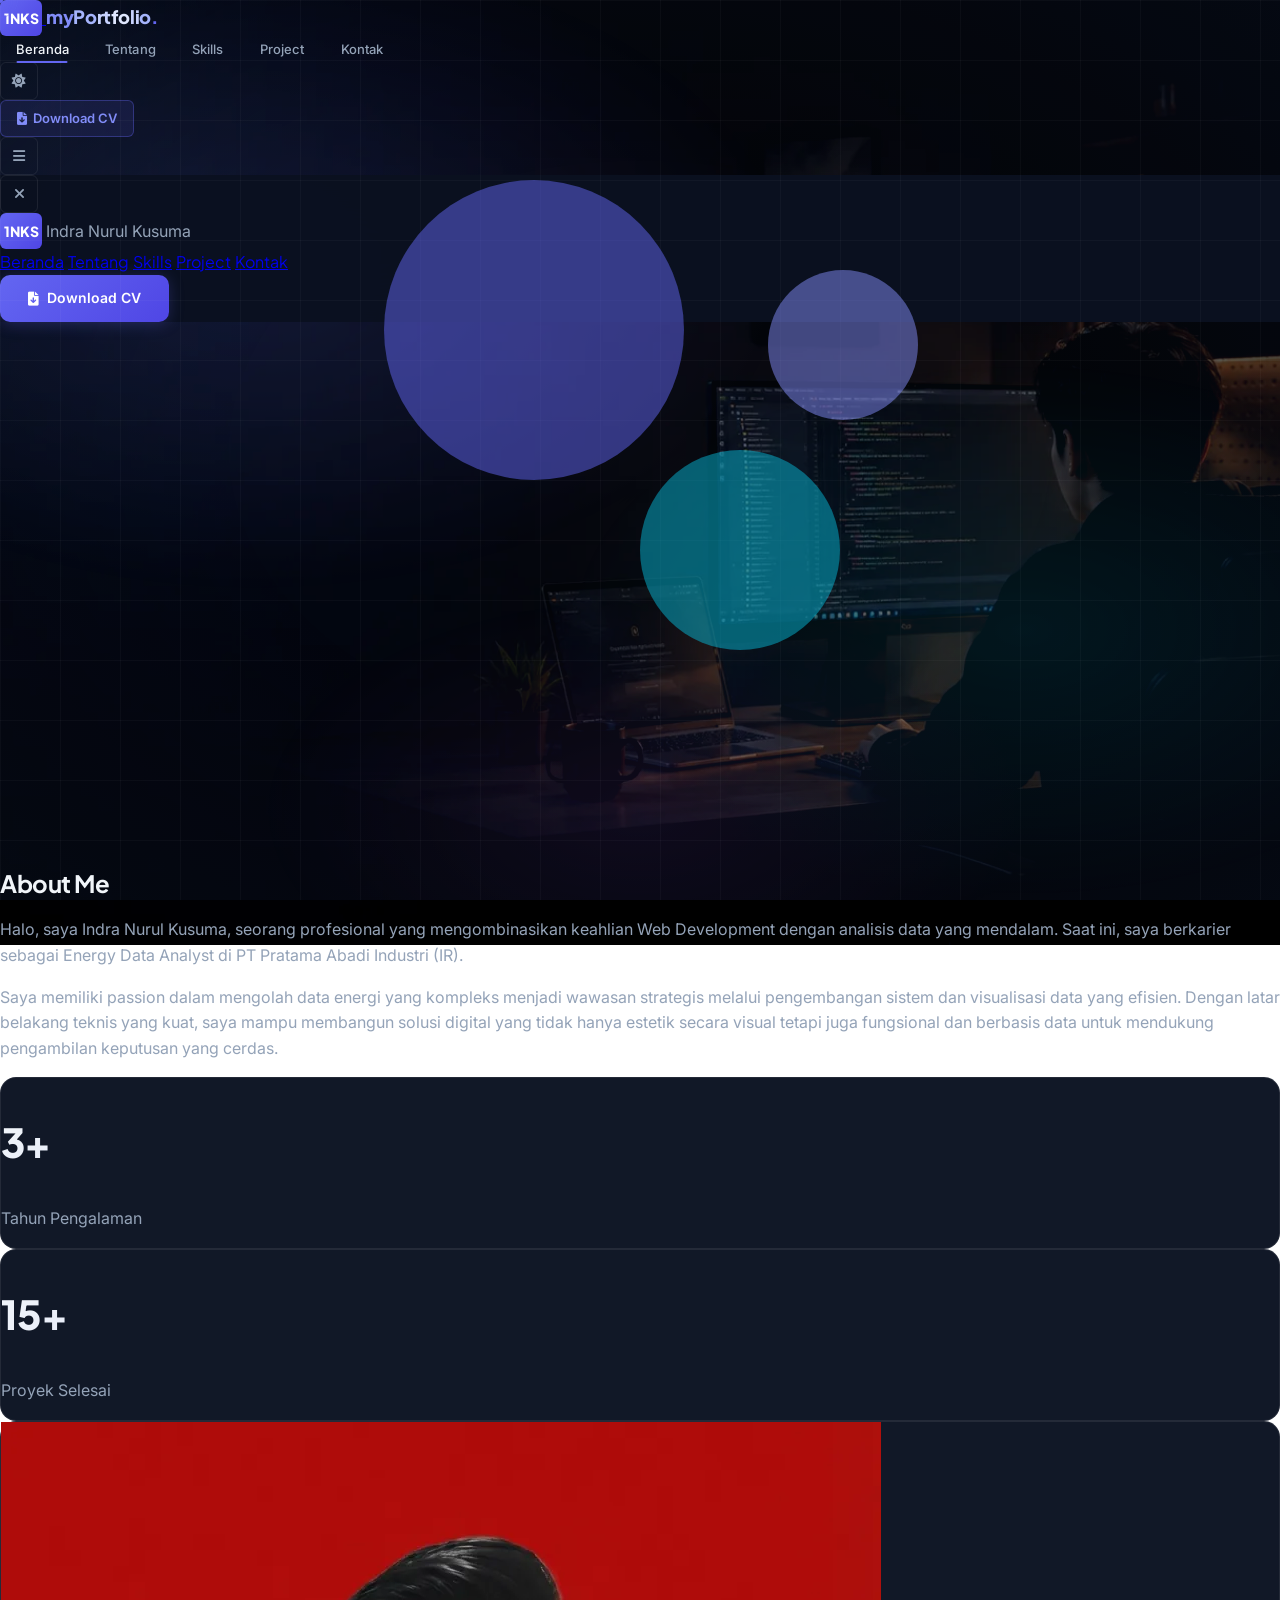
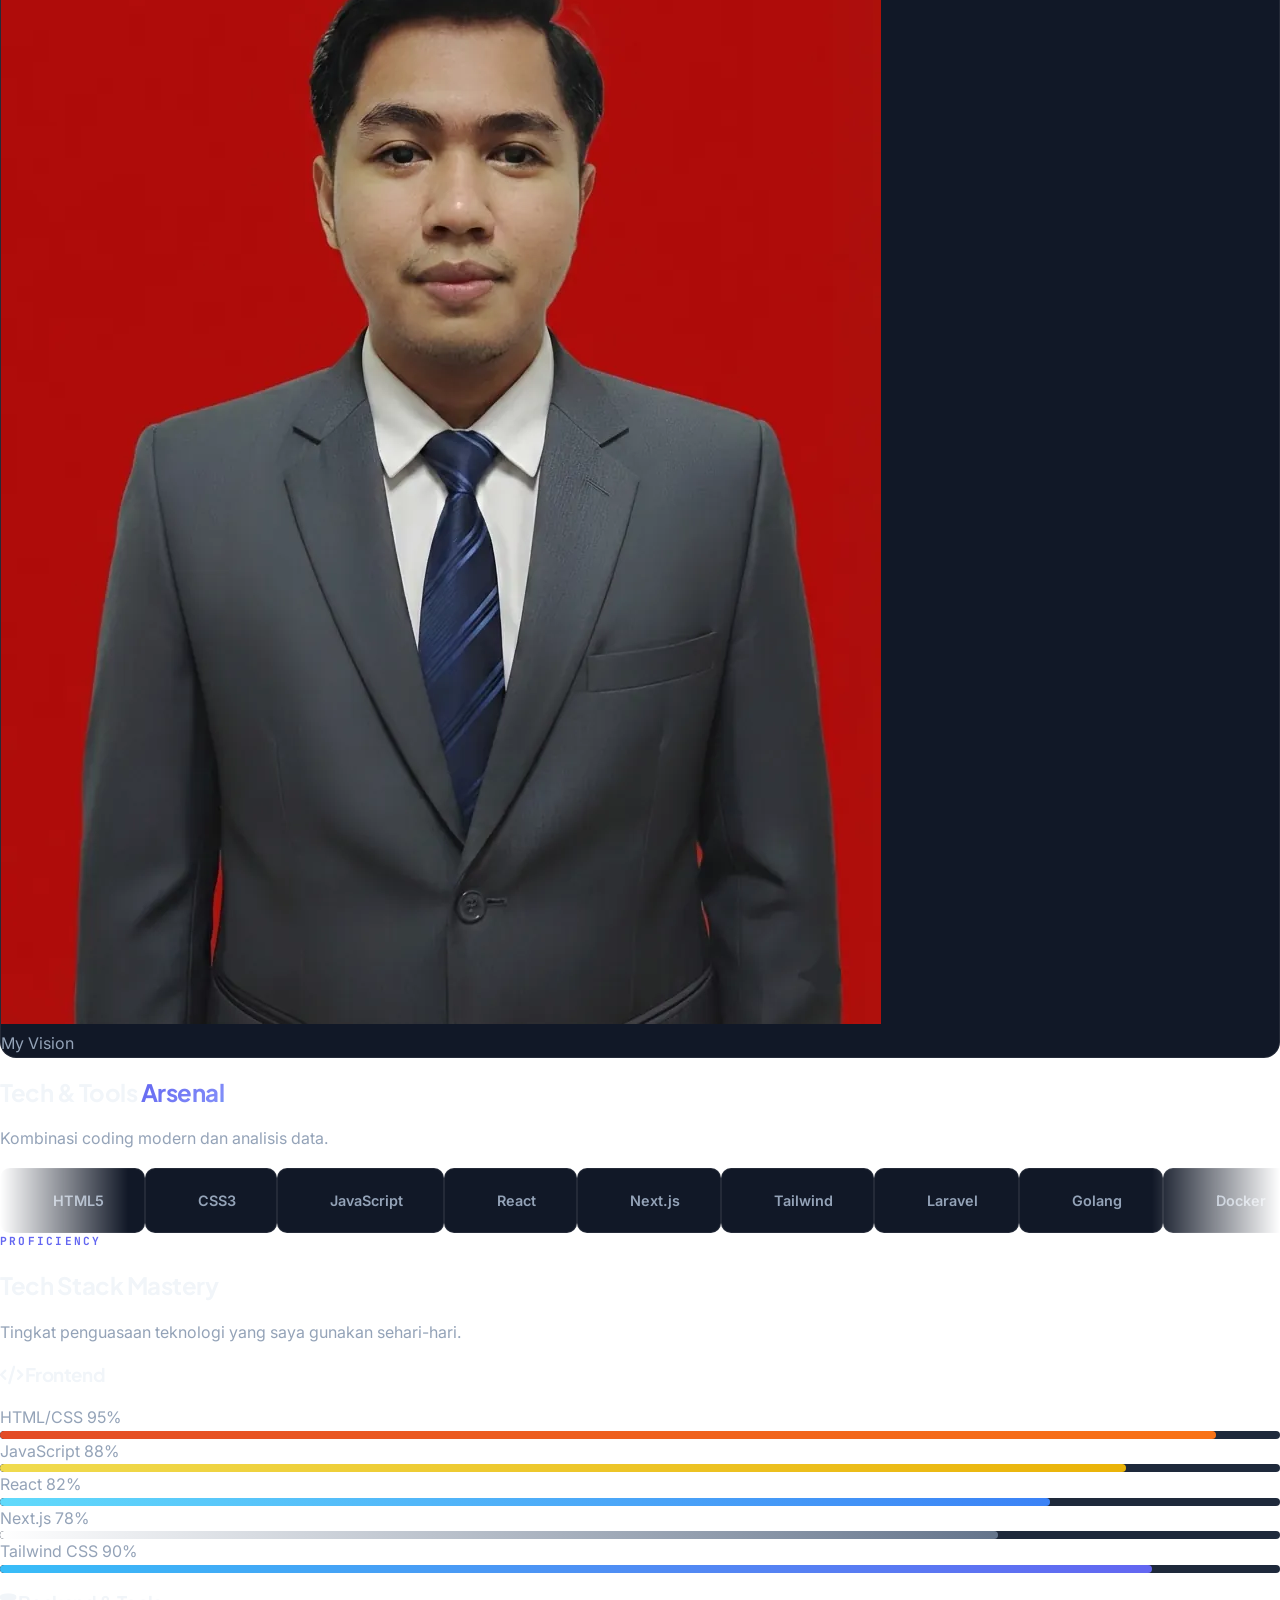
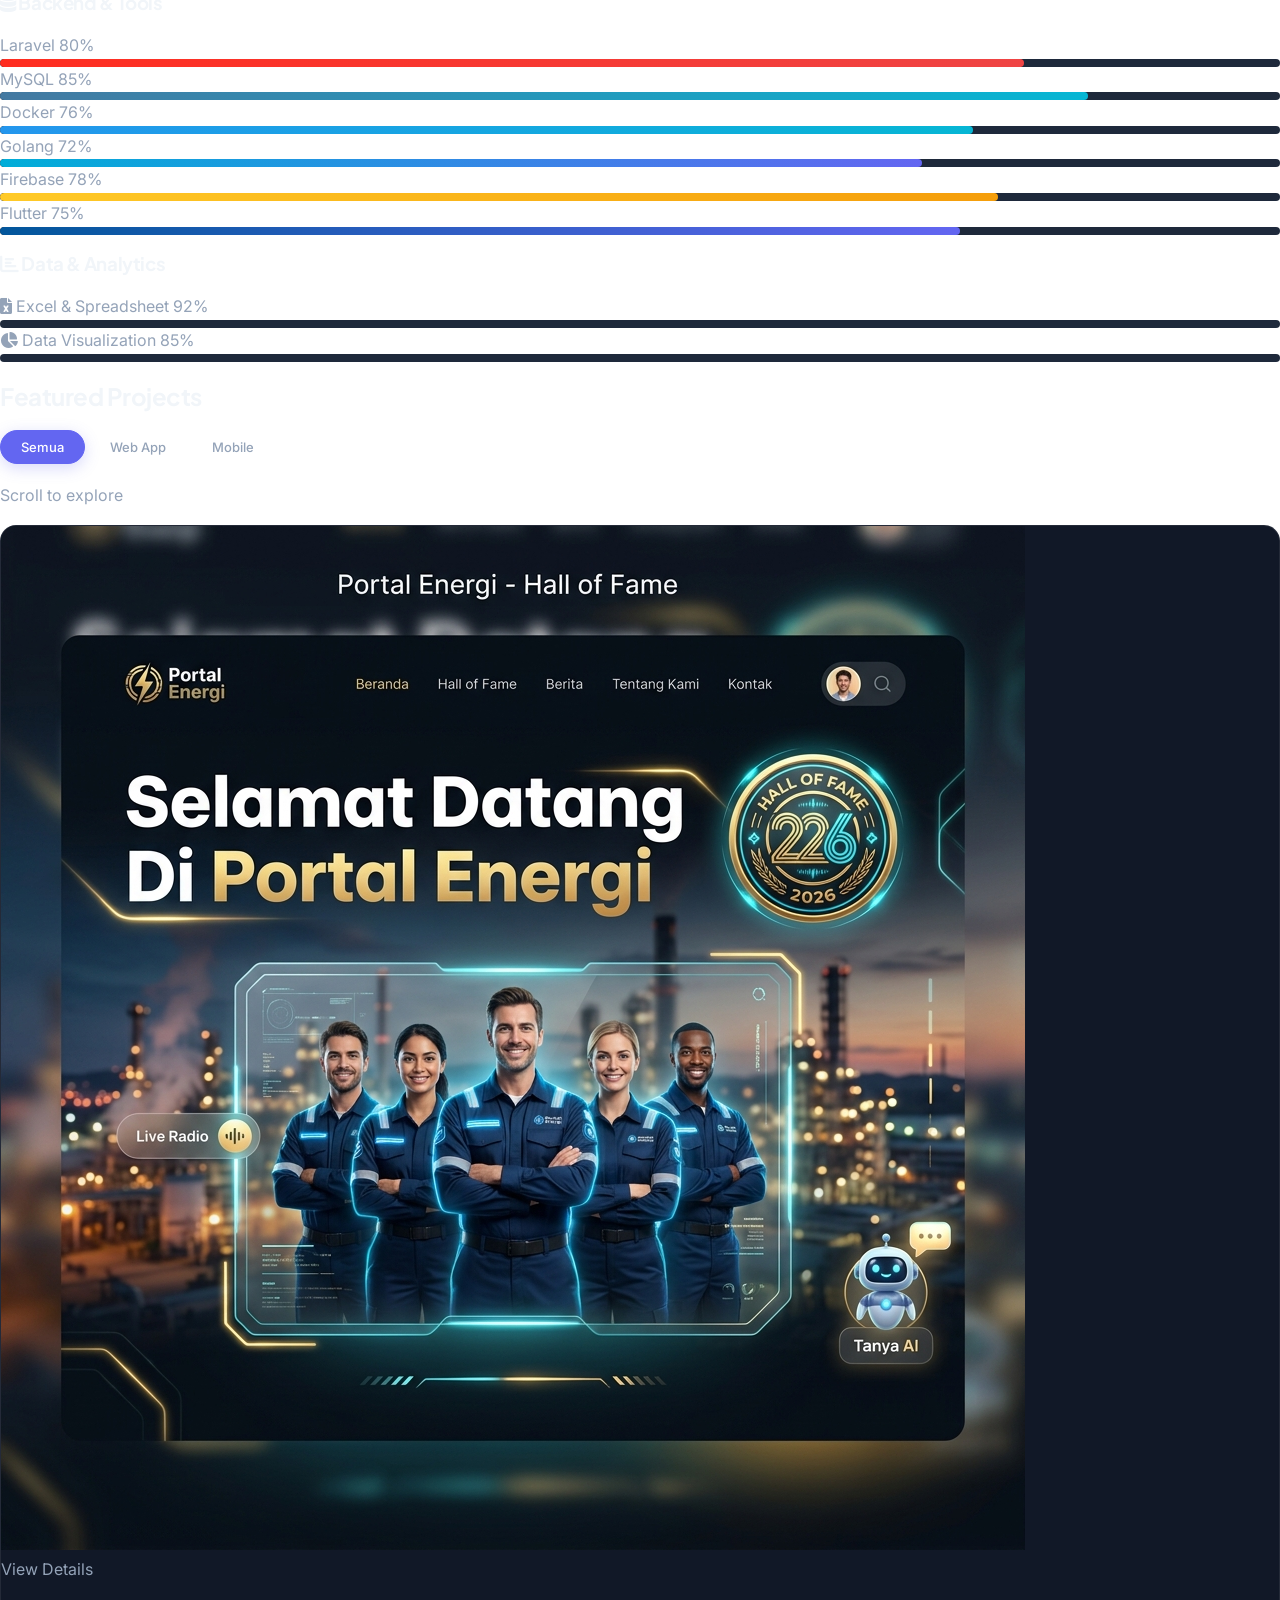
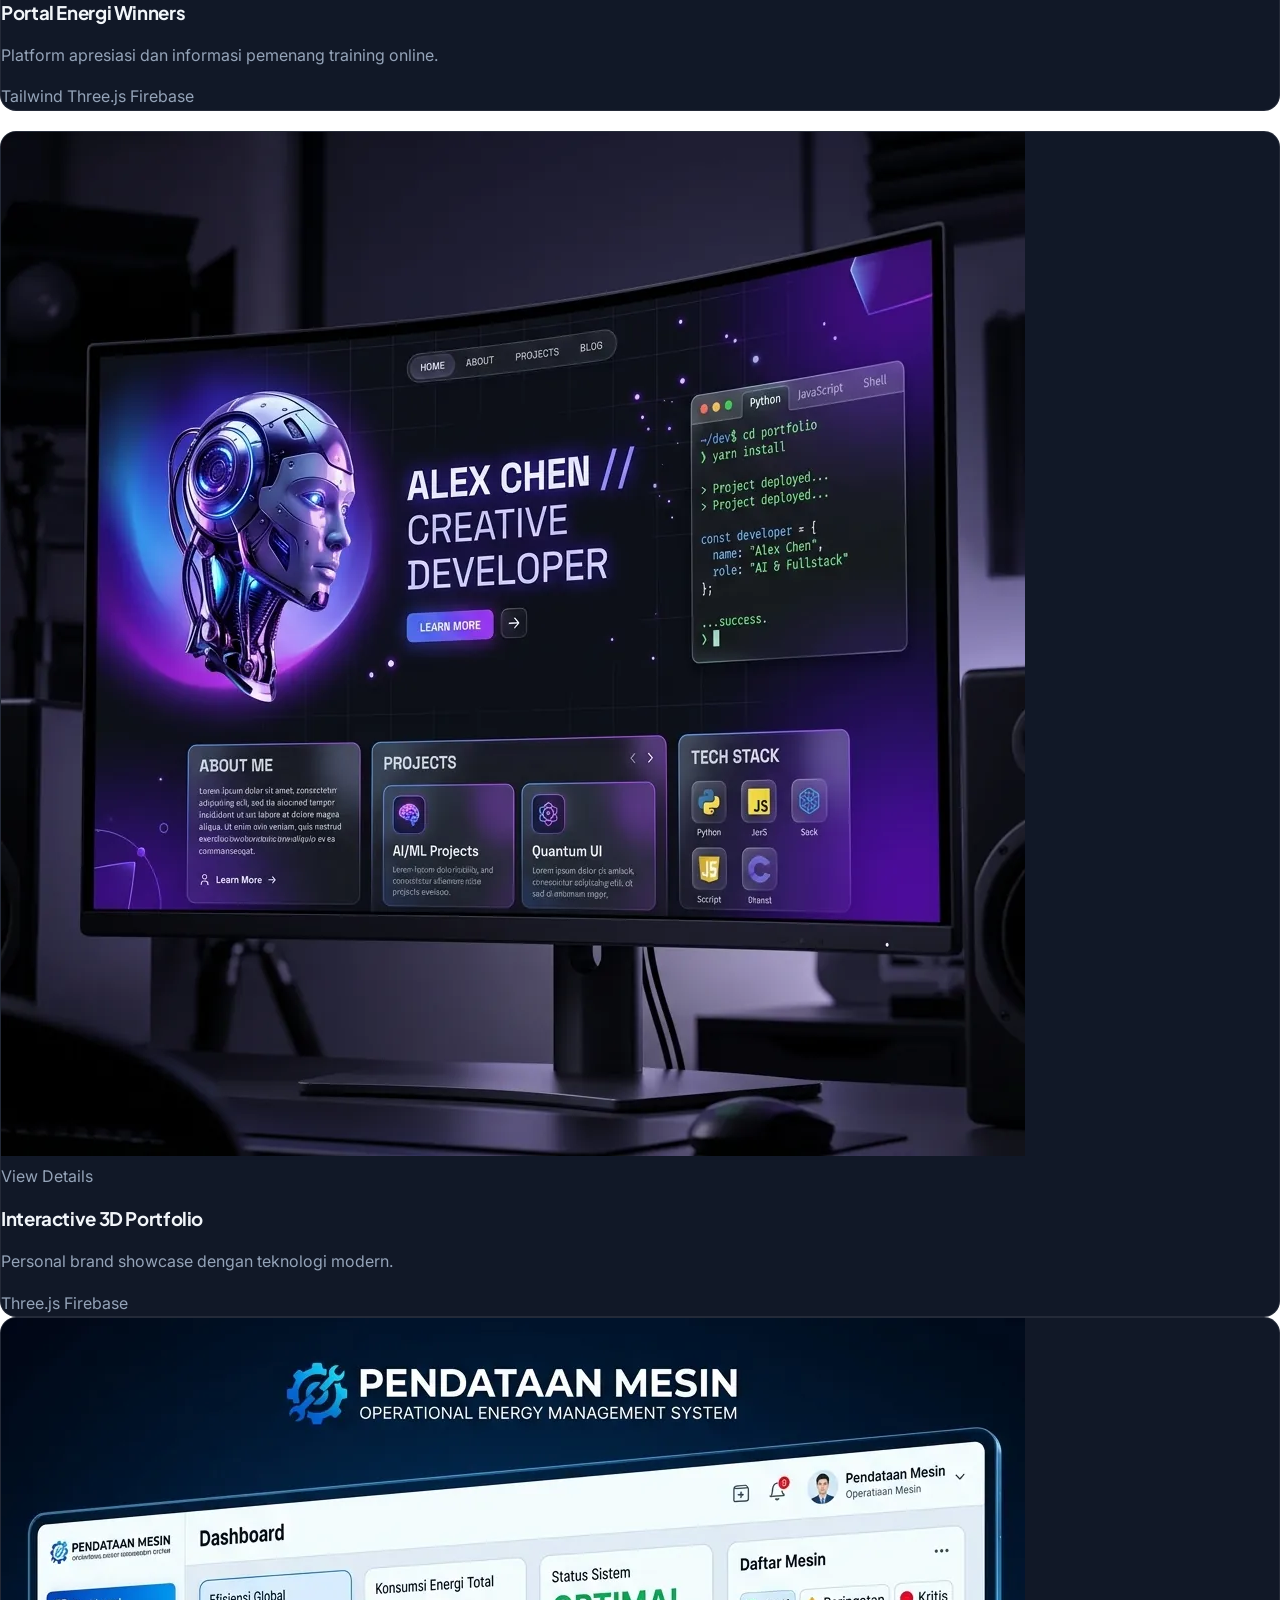
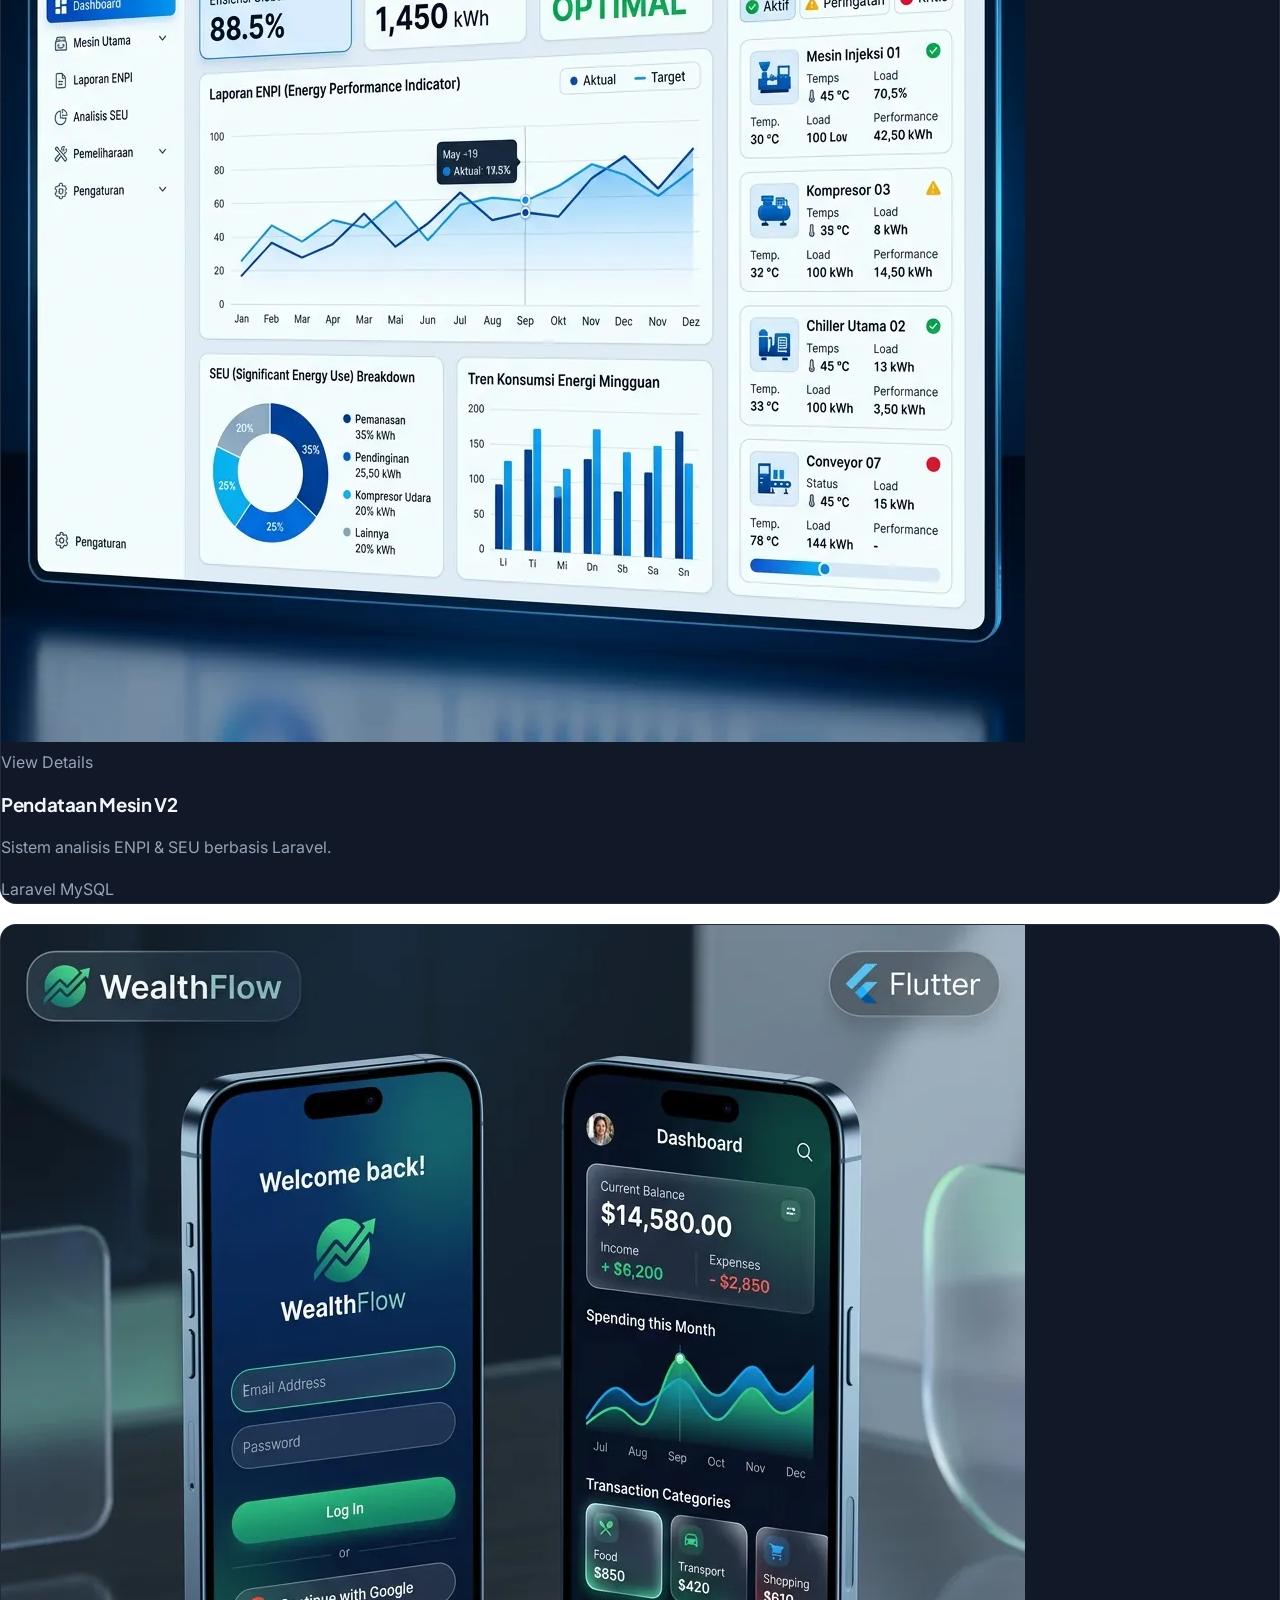
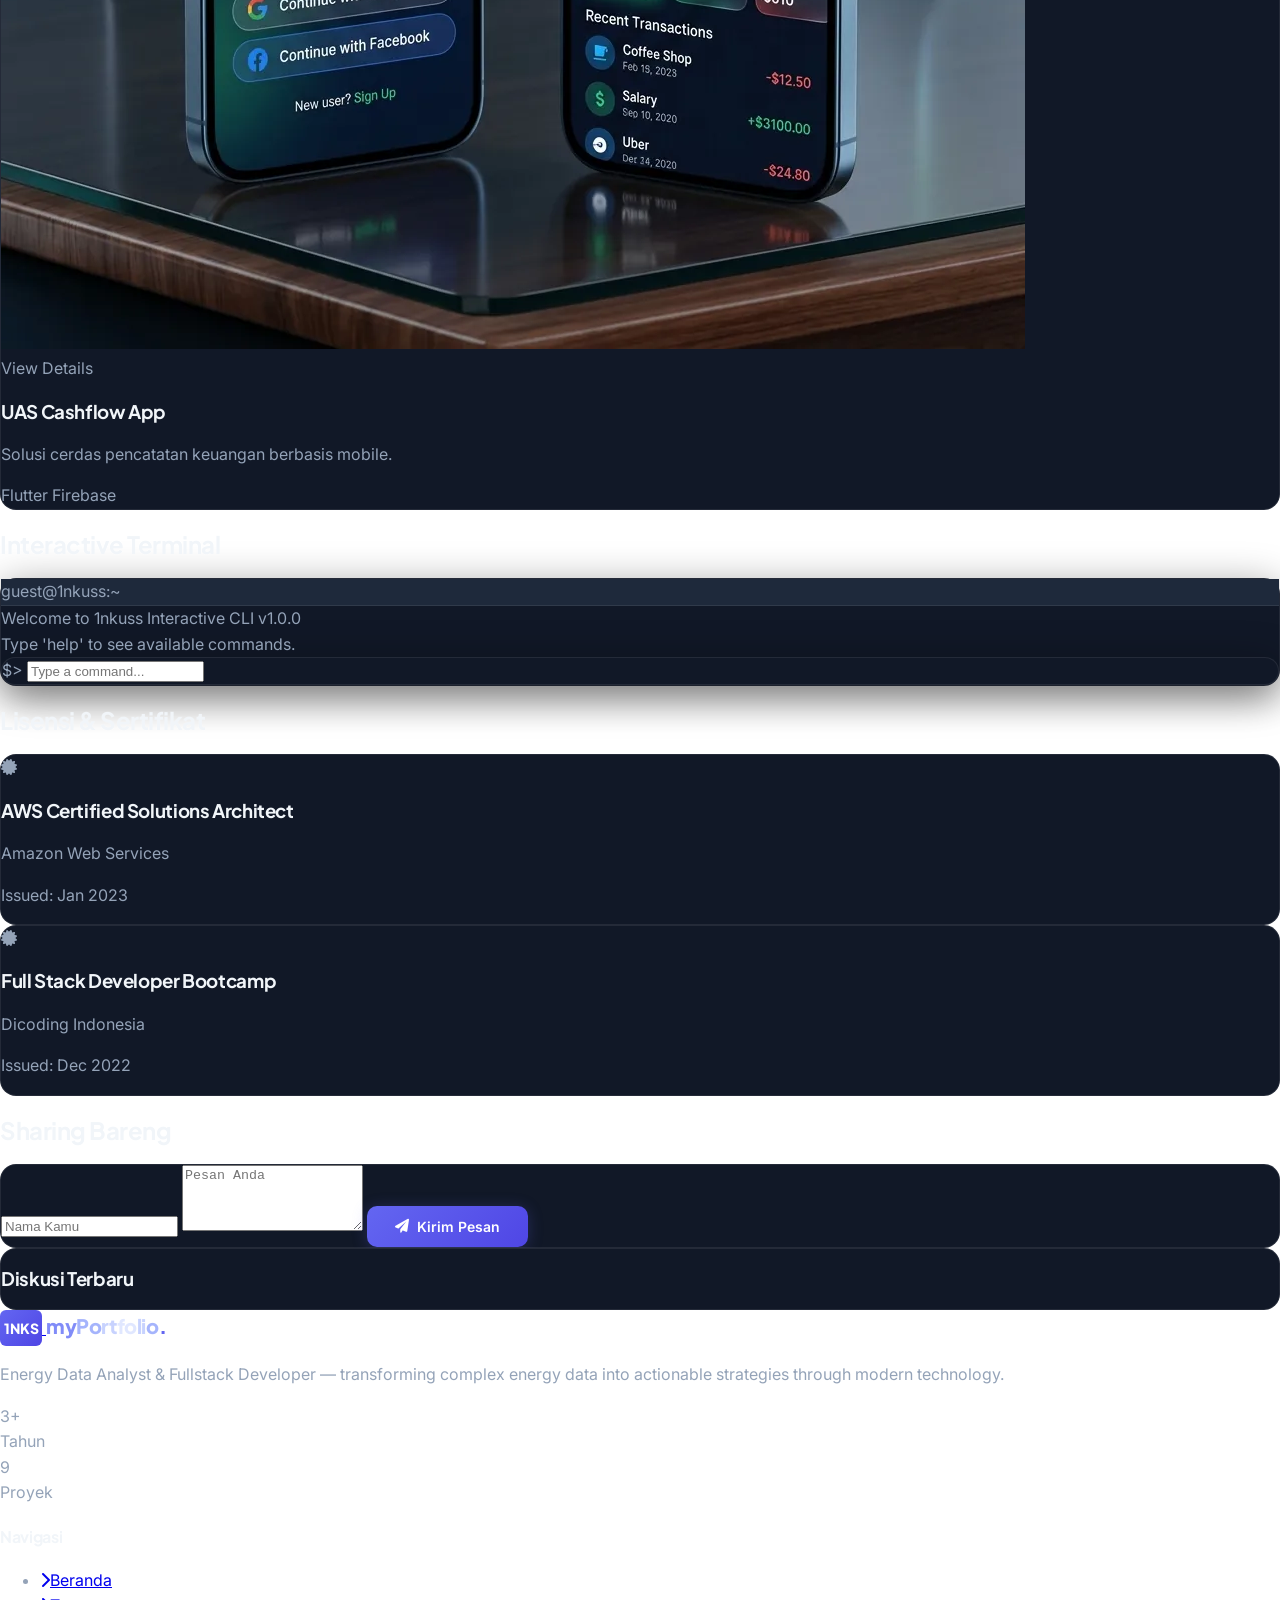
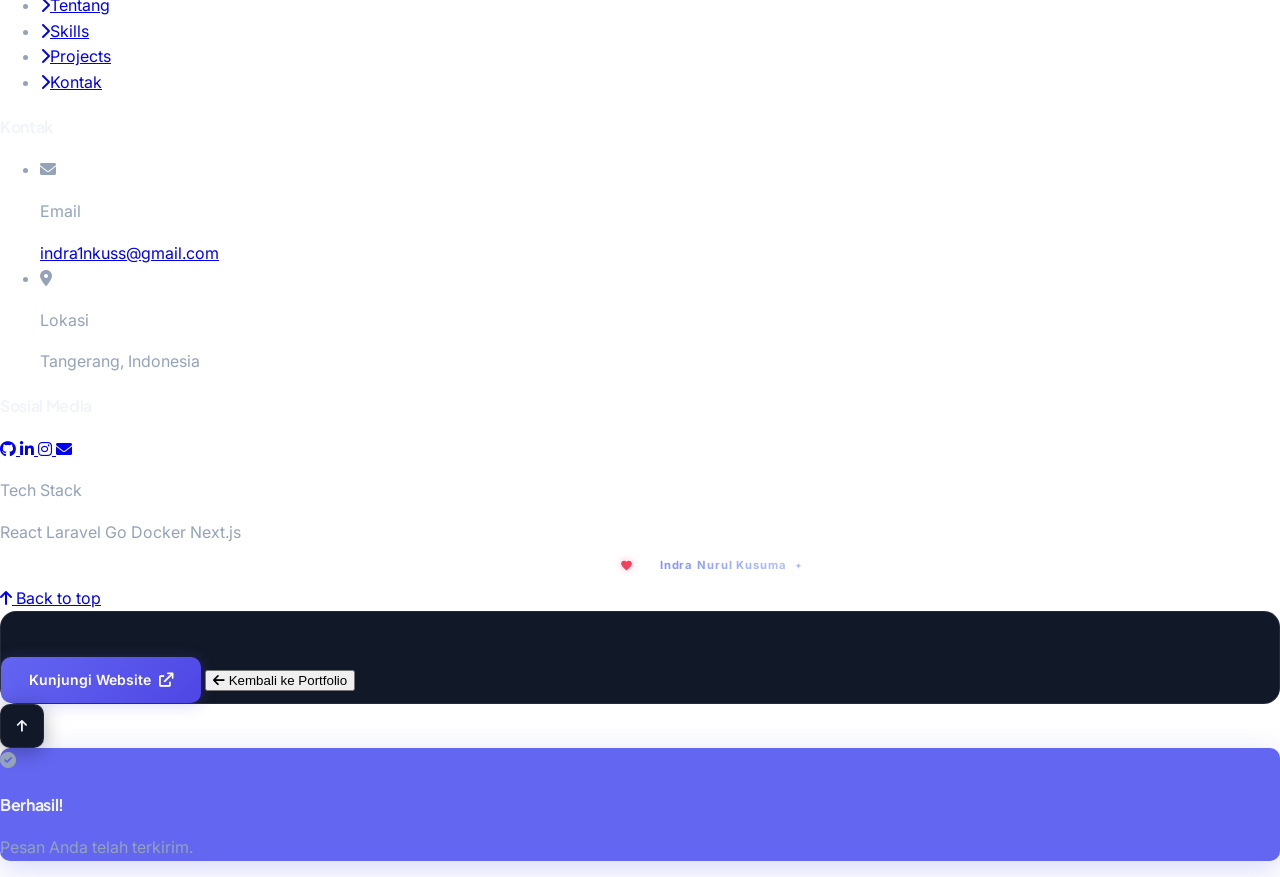
==== index.html @ c5a7ea54 "feat: implement GSAP & Lenis smooth scroll and full Project CRUD with dynamic live links in Admin" ====
<!DOCTYPE html>
<html lang="id" class="scroll-smooth">
<head>
    <meta charset="UTF-8">
    <meta name="viewport" content="width=device-width, initial-scale=1.0">
    
    <title>Portfolio Profesional - 1nkuss</title>
    <meta name="description" content="Portfolio Fullstack Developer. Lihat project, skills, dan hubungi saya.">
    
    <script src="https://cdn.tailwindcss.com"></script>
    
    <link rel="preconnect" href="https://fonts.googleapis.com">
    <link rel="preconnect" href="https://fonts.gstatic.com" crossorigin>
    <link href="https://fonts.googleapis.com/css2?family=Inter:wght@300;400;500;600;700;800;900&family=Plus+Jakarta+Sans:wght@400;500;600;700;800&family=JetBrains+Mono:wght@400;700&display=swap" rel="stylesheet">
    
    <link rel="stylesheet" href="https://cdn.jsdelivr.net/gh/devicons/devicon@latest/devicon.min.css" />
    <link rel="stylesheet" href="https://cdnjs.cloudflare.com/ajax/libs/font-awesome/6.0.0/css/all.min.css">
    <script src="https://cdnjs.cloudflare.com/ajax/libs/gsap/3.12.2/gsap.min.js"></script>
    <script src="https://cdnjs.cloudflare.com/ajax/libs/gsap/3.12.2/ScrollTrigger.min.js"></script>

    <link rel="stylesheet" href="style.css">

    <!-- AOS Scroll Animation -->
    <link href="https://unpkg.com/aos@2.3.1/dist/aos.css" rel="stylesheet">

    <script>
        tailwind.config = {
            theme: {
                extend: {
                    colors: {
                        dark: '#0b1120',
                        card: '#111827',
                        primary: '#6366f1',
                        accent: '#06b6d4',
                        glow: '#818cf8',
                    },
                    fontFamily: {
                        sans: ['Inter', 'system-ui', 'sans-serif'],
                        heading: ['Plus Jakarta Sans', 'Inter', 'sans-serif'],
                        display: ['Plus Jakarta Sans', 'Inter', 'sans-serif'],
                        mono: ['JetBrains Mono', 'monospace'],
                    }
                }
            }
        }
    </script>
    <!-- Dynamic Customizer Styles & Admin Routing -->
    <style id="dynamic-theme-css"></style>
    <script>
        // 1. Secret Admin Routing Check (/admin, #/admin, or Ctrl+Shift+A)
        (function() {
            const hash = window.location.hash;
            const path = window.location.pathname;
            if (hash === '#/admin' || hash === '#admin' || path.endsWith('/admin')) {
                window.location.href = './admin/';
            }
            window.addEventListener('keydown', function(e) {
                if ((e.ctrlKey || e.metaKey) && e.shiftKey && (e.key === 'A' || e.key === 'a')) {
                    e.preventDefault();
                    window.location.href = './admin/';
                }
            });

            // 2. Immediate Local Theme Applier to prevent flash
            try {
                const raw = localStorage.getItem('cv1nkus_site_config');
                if (raw) {
                    const cfg = JSON.parse(raw);
                    if (cfg && cfg.theme) {
                        const p = cfg.theme.primaryColor || '#6366f1';
                        const a = cfg.theme.accentColor || '#06b6d4';
                        const styleEl = document.getElementById('dynamic-theme-css');
                        if (styleEl) {
                            styleEl.innerHTML = `
                                :root {
                                    --primary: ${p} !important;
                                    --primary-light: ${p}dd !important;
                                    --primary-dark: ${p}aa !important;
                                    --primary-glow: ${p}40 !important;
                                    --accent: ${a} !important;
                                    --accent-glow: ${a}40 !important;
                                }
                                .text-primary { color: ${p} !important; }
                                .bg-primary { background-color: ${p} !important; }
                                .border-primary { border-color: ${p} !important; }
                                .text-accent { color: ${a} !important; }
                                .bg-accent { background-color: ${a} !important; }
                                .border-accent { border-color: ${a} !important; }
                            `;
                        }
                    }
                }
            } catch (err) {}
        })();
    </script>
    <!-- Lenis Smooth Scroll -->
    <script src="https://cdn.jsdelivr.net/npm/lenis@1.1.18/dist/lenis.min.js"></script>
    <style>
        html.lenis, html.lenis body { height: auto; }
        .lenis.lenis-smooth { scroll-behavior: auto !important; }
        .lenis.lenis-smooth [data-lenis-prevent] { overscroll-behavior: contain; }
        .lenis.lenis-stopped { overflow: hidden; }
    </style>
</head>
<body class="bg-transparent text-slate-200 font-sans selection:bg-primary selection:text-white">
    <!-- Dynamic Background Layers -->
    <div id="image-bg" class="image-bg"></div>
    <div class="vignette-bg"></div>
    <div class="aurora-bg"></div>
    <div class="bokeh-bg">
        <div class="orb orb-1"></div>
        <div class="orb orb-2"></div>
        <div class="orb orb-3"></div>
        <div class="orb orb-4"></div>
        <div class="orb orb-5"></div>
    </div>
    <div class="mesh-bg"></div>

    <div class="overflow-x-hidden relative w-full z-10">

    <!-- Preloader -->
    <div id="preloader" class="fixed inset-0 z-[9999] bg-dark flex flex-col items-center justify-center transition-all duration-700 overflow-hidden">
        <!-- Particle layer -->
        <div class="preloader-particles" id="preloader-particles"></div>

        <!-- Orbit rings -->
        <div class="preloader-orbit-wrapper">
            <div class="orbit-ring orbit-ring-1"></div>
            <div class="orbit-ring orbit-ring-2"></div>
            <div class="orbit-ring orbit-ring-3"></div>

            <!-- Orbiting dots -->
            <div class="orbit-dot orbit-dot-1"></div>
            <div class="orbit-dot orbit-dot-2"></div>
            <div class="orbit-dot orbit-dot-3"></div>

            <!-- Center core -->
            <div class="preloader-core">
                <div class="core-pulse"></div>
                <svg width="48" height="48" viewBox="0 0 48 48" fill="none" class="core-icon">
                    <polygon points="24,4 44,16 44,32 24,44 4,32 4,16" stroke="var(--primary)" stroke-width="1.5" fill="none" opacity="0.5">
                        <animateTransform attributeName="transform" type="rotate" from="0 24 24" to="360 24 24" dur="8s" repeatCount="indefinite"/>
                    </polygon>
                    <polygon points="24,10 38,18 38,30 24,38 10,30 10,18" stroke="var(--primary)" stroke-width="1" fill="none" opacity="0.3">
                        <animateTransform attributeName="transform" type="rotate" from="360 24 24" to="0 24 24" dur="6s" repeatCount="indefinite"/>
                    </polygon>
                    <circle cx="24" cy="24" r="4" fill="var(--primary)" opacity="0.8">
                        <animate attributeName="r" values="3;5;3" dur="2s" repeatCount="indefinite"/>
                        <animate attributeName="opacity" values="0.8;0.4;0.8" dur="2s" repeatCount="indefinite"/>
                    </circle>
                </svg>
            </div>
        </div>

        <!-- Loading text with animated dots -->
        <div class="preloader-text-group">
            <h2 class="preloader-brand">
                <span class="preloader-char" style="--i:0">1</span><span class="preloader-char" style="--i:1">N</span><span class="preloader-char" style="--i:2">K</span><span class="preloader-char" style="--i:3">S</span><span class="preloader-char text-primary" style="--i:4">.</span>
            </h2>
            <div class="preloader-status">
                <span class="status-text">Loading</span>
                <span class="status-dots"><span>.</span><span>.</span><span>.</span></span>
            </div>
        </div>

        <!-- Bottom scan line -->
        <div class="preloader-scanline"></div>
    </div>

    <!-- Custom Cursor -->
    <div id="cursor-dot" class="custom-cursor-dot hidden md:block"></div>
    <div id="cursor-outline" class="custom-cursor-outline hidden md:block"></div>

    <!-- Scroll Progress -->
    <div id="scroll-progress" class="fixed top-0 left-0 h-1 bg-primary z-[100] transition-all duration-300 w-0"></div>



    <nav class="fixed left-0 right-0 top-0 z-50 transition-all duration-300" id="navbar">
        <div class="absolute inset-0 bg-dark/80 backdrop-blur-xl border-b border-white/5"></div>
        <div class="relative max-w-7xl mx-auto px-4 md:px-8 py-3 flex justify-between items-center">
            <!-- Logo -->
            <a href="#home" class="group flex items-center gap-3 no-underline">
                <span class="logo-mark">1NKS</span>
                <span class="logo-animated-text"><span class="logo-letter" style="--i:0; --clr:#818cf8;">m</span><span class="logo-letter" style="--i:1; --clr:#818cf8;">y</span><span class="logo-letter logo-letter-dot" style="--i:2; --clr:transparent;"></span><span class="logo-letter" style="--i:3; --clr:#a5b4fc;">P</span><span class="logo-letter" style="--i:4; --clr:#a5b4fc;">o</span><span class="logo-letter" style="--i:5; --clr:#c7d2fe;">r</span><span class="logo-letter" style="--i:6; --clr:#c7d2fe;">t</span><span class="logo-letter" style="--i:7; --clr:#e0e7ff;">f</span><span class="logo-letter" style="--i:8; --clr:#e0e7ff;">o</span><span class="logo-letter" style="--i:9; --clr:#c7d2fe;">l</span><span class="logo-letter" style="--i:10; --clr:#c7d2fe;">i</span><span class="logo-letter" style="--i:11; --clr:#a5b4fc;">o</span><span class="logo-letter logo-letter-dot" style="--i:12; --clr:#818cf8;">.</span></span>
            </a>

            <!-- Desktop Links -->
            <div class="hidden md:flex items-center gap-1 text-sm font-medium">
                <a href="#home" class="nav-link active" data-nav="home">Beranda</a>
                <a href="#about" class="nav-link" data-nav="about">Tentang</a>
                <a href="#skills" class="nav-link" data-nav="skills">Skills</a>
                <a href="#projects" class="nav-link" data-nav="projects">Project</a>
                <a href="#contact" class="nav-link" data-nav="contact">Kontak</a>
                <div class="w-px h-5 bg-white/10 mx-2"></div>
                <button id="theme-toggle" class="icon-btn" title="Toggle Light/Dark Mode">
                    <i class="fas fa-sun text-sm"></i>
                </button>
                <div class="w-px h-5 bg-white/10 mx-2"></div>
                <a href="cv1nkus.pdf" download id="nav-download-cv" class="nav-download-btn">
                    <i class="fas fa-file-download"></i> Download CV
                </a>
            </div>

            <!-- Hamburger Button -->
            <button id="menu-toggle" class="md:hidden icon-btn">
                <i class="fas fa-bars"></i>
            </button>
        </div>
    </nav>

    <!-- Mobile Nav Overlay -->
    <div id="mobile-nav" class="fixed inset-0 z-[60] flex flex-col items-center justify-center gap-6 transition-all duration-500 -translate-y-full opacity-0" style="background: rgba(11, 17, 32, 0.98); backdrop-filter: blur(30px);">
        <button id="menu-close" class="absolute top-6 right-6 icon-btn text-red-400 border-red-400/30 hover:bg-red-400/10">
            <i class="fas fa-times"></i>
        </button>
        <div class="mb-4 flex flex-col items-center gap-2">
            <span class="logo-mark !w-14 !h-14 !text-xl">1NKS</span>
            <span class="text-sm font-medium text-slate-400">Indra Nurul Kusuma</span>
        </div>
        <a href="#home" class="mobile-link text-2xl font-bold text-white hover:text-primary transition-colors tracking-tight" style="font-family: 'Plus Jakarta Sans', sans-serif;">Beranda</a>
        <a href="#about" class="mobile-link text-2xl font-bold text-white hover:text-primary transition-colors tracking-tight" style="font-family: 'Plus Jakarta Sans', sans-serif;">Tentang</a>
        <a href="#skills" class="mobile-link text-2xl font-bold text-white hover:text-primary transition-colors tracking-tight" style="font-family: 'Plus Jakarta Sans', sans-serif;">Skills</a>
        <a href="#projects" class="mobile-link text-2xl font-bold text-white hover:text-primary transition-colors tracking-tight" style="font-family: 'Plus Jakarta Sans', sans-serif;">Project</a>
        <a href="#contact" class="mobile-link text-2xl font-bold text-white hover:text-primary transition-colors tracking-tight" style="font-family: 'Plus Jakarta Sans', sans-serif;">Kontak</a>
        <div class="mt-4">
            <a href="cv1nkus.pdf" download class="btn-primary py-3 px-8 text-sm font-semibold flex items-center gap-2">
                <i class="fas fa-file-download"></i> Download CV
            </a>
        </div>
    </div>

    <section id="home" class="relative w-full flex flex-col justify-center overflow-x-hidden pt-16 md:pt-20 pb-0 md:min-h-[100dvh]">

        <div class="max-w-7xl mx-auto px-4 sm:px-6 w-full flex flex-col md:flex-row-reverse items-center justify-center gap-6 md:gap-12 relative z-10">
            
            <!-- Corporate Hero Visual -->
            <div class="w-full flex justify-center items-center relative z-20 h-[35vh] min-h-[200px] md:h-[600px] md:flex-1" id="hero-visual">
                <div class="hero-grid absolute inset-0 opacity-40 md:opacity-40 opacity-[0.15]"></div>
                <div class="hero-orb hero-orb-1"></div>
                <div class="hero-orb hero-orb-2"></div>
                <div class="hero-orb hero-orb-3"></div>
                <div class="relative w-full h-full flex items-center justify-center">
                    <div class="hero-brand" id="hero-brand-container">
                        <!-- GSAP Animated SVG Logo -->
                        <div id="gsap-logo" class="relative w-32 h-32 md:w-48 md:h-48 flex items-center justify-center">
                            <div id="logo-glow" class="absolute w-full h-full bg-primary/20 rounded-full blur-[60px] md:blur-[80px] scale-150"></div>
                            <svg viewBox="0 0 140 140" class="w-full h-full relative z-10" fill="none" xmlns="http://www.w3.org/2000/svg">
                                <!-- Outer decorative ring -->
                                <circle id="logo-ring-1" cx="70" cy="70" r="62" stroke="url(#logoGrad)" stroke-width="1.5" stroke-linecap="round" stroke-dasharray="390" stroke-dashoffset="390" opacity="0.6"/>
                                <!-- Middle ring (thin, dashed-like) -->
                                <circle id="logo-ring-2" cx="70" cy="70" r="48" stroke="url(#logoGrad)" stroke-width="1.2" stroke-linecap="round" stroke-dashoffset="302" opacity="0.4"/>
                                <!-- Central diamond shape -->
                                <path id="logo-diamond" d="M70 22 L96 70 L70 118 L44 70 Z" stroke="url(#logoGrad)" stroke-width="2" fill="rgba(99,102,241,0.06)" stroke-linejoin="round"/>
                                <!-- Inner diamond -->
                                <path id="logo-diamond-inner" d="M70 38 L85 70 L70 102 L55 70 Z" stroke="url(#logoGrad)" stroke-width="1" fill="rgba(6,182,212,0.06)" stroke-linejoin="round" opacity="0.7"/>
                                <!-- Center gem dot -->
                                <circle id="logo-dot" cx="70" cy="70" r="5" fill="url(#logoGrad)"/>
                                <!-- Orbital accent dots -->
                                <circle id="logo-dot-1" cx="70" cy="8" r="3.5" fill="#818cf8"/>
                                <circle id="logo-dot-2" cx="70" cy="132" r="3.5" fill="#818cf8"/>
                                <circle id="logo-dot-3" cx="8" cy="70" r="3.5" fill="#818cf8"/>
                                <circle id="logo-dot-4" cx="132" cy="70" r="3.5" fill="#818cf8"/>
                                <!-- Small accent dots diagonals -->
                                <circle id="logo-dot-5" cx="28" cy="28" r="2" fill="#06b6d4" opacity="0.6"/>
                                <circle id="logo-dot-6" cx="112" cy="112" r="2" fill="#06b6d4" opacity="0.6"/>
                                <circle id="logo-dot-7" cx="112" cy="28" r="2" fill="#06b6d4" opacity="0.6"/>
                                <circle id="logo-dot-8" cx="28" cy="112" r="2" fill="#06b6d4" opacity="0.6"/>
                                <defs>
                                    <linearGradient id="logoGrad" x1="0%" y1="0%" x2="100%" y2="100%">
                                        <stop offset="0%" stop-color="#6366f1"/>
                                        <stop offset="50%" stop-color="#818cf8"/>
                                        <stop offset="100%" stop-color="#06b6d4"/>
                                    </linearGradient>
                                </defs>
                            </svg>
                        </div>
                        <div class="hero-brand-divider"></div>
                        <span class="hero-brand-sub" id="hero-role-badge">Energy Data Analyst</span>
                    </div>
                </div>
            </div>

            <!-- Text Content -->
            <div class="flex-1 flex flex-col items-center md:items-start text-center md:text-left gap-4 md:gap-6 w-full relative z-20 mt-4 md:mt-0">

                <h1 class="hero-heading">
                    <span id="hero-title-line1">Digital & Data</span><br>
                    <span class="text-gradient" id="hero-title-gradient">Solutions</span>
                    <span class="hero-typewriter">
                        <span id="typewriter"></span>
                        <span class="text-primary ml-1">|</span>
                    </span>
                </h1>

                <p class="text-slate-400 text-base md:text-lg max-w-xl leading-relaxed px-2 md:px-0" id="hero-subtitle">
                    Energy Data Analyst & Fullstack Developer — <span class="text-white font-semibold">turning complex data into actionable strategy.</span>
                </p>

                <!-- Hero Social Links -->
                <div class="flex gap-3 mt-2 justify-center md:justify-start w-full">
                    <a href="https://github.com/indra1nkuss" target="_blank" rel="noopener" class="social-link" id="hero-github" title="GitHub"><i class="fab fa-github"></i></a>
                    <a href="https://www.linkedin.com/in/indra-nurul-kusuma-0143773ba" target="_blank" rel="noopener" class="social-link" id="hero-linkedin" title="LinkedIn"><i class="fab fa-linkedin-in"></i></a>
                    <a href="https://www.instagram.com/gus.1nkuss" target="_blank" rel="noopener" class="social-link" id="hero-instagram" title="Instagram"><i class="fab fa-instagram"></i></a>
                    <a href="mailto:indra1nkuss@gmail.com" class="social-link" id="hero-email" title="Email"><i class="fas fa-envelope"></i></a>
                </div>

                <div class="flex flex-row flex-wrap gap-3 md:gap-4 w-full mt-2 md:mt-4 justify-center md:justify-start">
                    <a href="#projects" class="btn-primary magnetic text-center text-sm md:text-base py-3 px-6 flex items-center justify-center gap-2">
                        Lihat Portfolio <i class="fas fa-arrow-right"></i>
                    </a>
                    <a href="cv1nkus.pdf" id="download-cv" download class="btn-download py-3 px-6 text-sm md:text-base font-bold flex items-center justify-center gap-2 magnetic">
                        <i class="fas fa-file-download"></i> Download CV
                    </a>
                </div>
            </div>
        </div>
    </section>

    <section id="about" class="py-4 md:py-6 relative">
        <div class="max-w-6xl mx-auto px-6 grid md:grid-cols-2 gap-10 md:gap-16 items-center">
            <div class="reveal">
                <h2 class="text-4xl md:text-5xl font-bold text-white mb-6 font-heading">
                    About <span class="text-primary">Me</span>
                </h2>
                <p class="text-slate-400 leading-relaxed mb-5 text-lg md:text-xl" id="about-bio-1">
                    Halo, saya Indra Nurul Kusuma, seorang profesional yang mengombinasikan keahlian Web Development dengan analisis data yang mendalam. Saat ini, saya berkarier sebagai <span class="text-white font-medium">Energy Data Analyst di PT Pratama Abadi Industri (IR)</span>.
                </p>
                <p class="text-slate-400 leading-relaxed mb-5 text-lg md:text-xl" id="about-bio-2">
                    Saya memiliki passion dalam mengolah data energi yang kompleks menjadi wawasan strategis melalui pengembangan sistem dan visualisasi data yang efisien. Dengan latar belakang teknis yang kuat, saya mampu membangun solusi digital yang tidak hanya estetik secara visual tetapi juga fungsional dan berbasis data untuk mendukung pengambilan keputusan yang cerdas.
                </p>
                <div class="grid grid-cols-2 gap-6">
                    <div class="p-6 glass-card rounded-2xl border border-white/5 hover:border-primary/30 transition-colors">
                        <h3 class="text-3xl font-bold text-white mb-1 counter" data-target="3" id="stat-exp-counter">0</h3>
                        <p class="text-[10px] text-slate-500 uppercase tracking-widest font-bold">Tahun Pengalaman</p>
                    </div>
                    <div class="p-6 glass-card rounded-2xl border border-white/5 hover:border-primary/30 transition-colors">
                        <h3 class="text-3xl font-bold text-white mb-1 counter" data-target="15" id="stat-proj-counter">0</h3>
                        <p class="text-[10px] text-slate-500 uppercase tracking-widest font-bold">Proyek Selesai</p>
                    </div>
                </div>
            </div>

            <div class="flex justify-center perspective">
                <div id="tilt-card" class="tilt-element w-[320px] h-[440px] glass-card rounded-3xl relative p-3 overflow-hidden group cursor-pointer">
                    <div class="w-full h-full rounded-2xl overflow-hidden relative">
                        <img src="images/indra.webp" alt="Profile" id="profile-img" class="w-full h-full object-cover transition-all duration-700 group-hover:scale-110">
                        <div class="absolute inset-0 bg-gradient-to-t from-dark/80 via-transparent to-transparent"></div>
                    </div>
                    <div id="vision-badge" class="absolute bottom-8 right-8 bg-white/10 backdrop-blur-xl border border-white/20 px-5 py-2 rounded-xl text-white text-sm font-bold shadow-2xl">My Vision</div>
                </div>
            </div>
        </div>
    </section>

    <section id="skills" class="py-16 md:py-32 relative">
        <div class="max-w-7xl mx-auto px-6">
            <div class="text-center mb-24 reveal">
                <h2 class="text-4xl md:text-5xl font-bold text-white mb-6 font-heading">Tech & Tools <span class="text-gradient">Arsenal</span></h2>
                <p class="text-slate-400 max-w-2xl mx-auto text-lg">Kombinasi coding modern dan analisis data.</p>
            </div>
            <div class="marquee-container overflow-hidden w-full relative mt-10">
                <div class="marquee-content flex gap-8 whitespace-nowrap items-center py-4">
                    <div class="skill-card-marquee"><i class="devicon-html5-plain text-4xl text-[#e34c26]"></i> HTML5</div>
                    <div class="skill-card-marquee"><i class="devicon-css3-plain text-4xl text-[#264de4]"></i> CSS3</div>
                    <div class="skill-card-marquee"><i class="devicon-javascript-plain text-4xl text-[#f0db4f]"></i> JavaScript</div>
                    <div class="skill-card-marquee"><i class="devicon-react-original text-4xl text-[#61dafb]"></i> React</div>
                    <div class="skill-card-marquee"><i class="devicon-nextjs-original text-4xl text-[#ffffff]"></i> Next.js</div>
                    <div class="skill-card-marquee"><i class="devicon-tailwindcss-original text-4xl text-[#38bdf8]"></i> Tailwind</div>
                    <div class="skill-card-marquee"><i class="devicon-laravel-original text-4xl text-[#FF2D20]"></i> Laravel</div>
                    <div class="skill-card-marquee"><i class="devicon-go-plain text-4xl text-[#00ADD8]"></i> Golang</div>
                    <div class="skill-card-marquee"><i class="devicon-docker-plain text-4xl text-[#2496ED]"></i> Docker</div>
                    <div class="skill-card-marquee"><i class="devicon-mysql-plain text-4xl text-[#4479A1]"></i> MySQL</div>
                    <div class="skill-card-marquee"><i class="devicon-flutter-plain text-4xl text-[#02569B]"></i> Flutter</div>
                    <div class="skill-card-marquee"><i class="devicon-firebase-plain text-4xl text-[#FFCA28]"></i> Firebase</div>
                    <div class="skill-card-marquee"><i class="devicon-threejs-original text-4xl text-[#ffffff]"></i> Three.js</div>
                    <div class="skill-card-marquee"><i class="fas fa-file-excel text-4xl text-[#1D6F42]"></i> Excel</div>
                    <div class="skill-card-marquee"><i class="fas fa-file-word text-4xl text-[#2B579A]"></i> Word</div>
                    <div class="skill-card-marquee"><i class="fas fa-file-powerpoint text-4xl text-[#D24726]"></i> PPT</div>
                    <div class="skill-card-marquee"><i class="fas fa-envelope text-4xl text-[#0078D4]"></i> Outlook</div>
                    
                    <!-- Duplicate for infinite effect -->
                    <div class="skill-card-marquee"><i class="devicon-html5-plain text-4xl text-[#e34c26]"></i> HTML5</div>
                    <div class="skill-card-marquee"><i class="devicon-css3-plain text-4xl text-[#264de4]"></i> CSS3</div>
                    <div class="skill-card-marquee"><i class="devicon-javascript-plain text-4xl text-[#f0db4f]"></i> JavaScript</div>
                    <div class="skill-card-marquee"><i class="devicon-react-original text-4xl text-[#61dafb]"></i> React</div>
                    <div class="skill-card-marquee"><i class="devicon-nextjs-original text-4xl text-[#ffffff]"></i> Next.js</div>
                    <div class="skill-card-marquee"><i class="devicon-tailwindcss-original text-4xl text-[#38bdf8]"></i> Tailwind</div>
                    <div class="skill-card-marquee"><i class="devicon-laravel-original text-4xl text-[#FF2D20]"></i> Laravel</div>
                    <div class="skill-card-marquee"><i class="devicon-go-plain text-4xl text-[#00ADD8]"></i> Golang</div>
                    <div class="skill-card-marquee"><i class="devicon-docker-plain text-4xl text-[#2496ED]"></i> Docker</div>
                    <div class="skill-card-marquee"><i class="devicon-mysql-plain text-4xl text-[#4479A1]"></i> MySQL</div>
                    <div class="skill-card-marquee"><i class="devicon-flutter-plain text-4xl text-[#02569B]"></i> Flutter</div>
                    <div class="skill-card-marquee"><i class="devicon-firebase-plain text-4xl text-[#FFCA28]"></i> Firebase</div>
                    <div class="skill-card-marquee"><i class="devicon-threejs-original text-4xl text-[#ffffff]"></i> Three.js</div>
                    <div class="skill-card-marquee"><i class="fas fa-file-excel text-4xl text-[#1D6F42]"></i> Excel</div>
                    <div class="skill-card-marquee"><i class="fas fa-file-word text-4xl text-[#2B579A]"></i> Word</div>
                    <div class="skill-card-marquee"><i class="fas fa-file-powerpoint text-4xl text-[#D24726]"></i> PPT</div>
                    <div class="skill-card-marquee"><i class="fas fa-envelope text-4xl text-[#0078D4]"></i> Outlook</div>
                </div>
            </div>
        </div>
    </section>

    <!-- Tech Stack Proficiency -->
    <section id="tech-stack" class="py-16 md:py-32 relative bg-dark/20">
        <div class="max-w-5xl mx-auto px-6">
            <div class="text-center mb-16" data-aos="fade-up">
                <span class="section-number">PROFICIENCY</span>
                <h2 class="text-4xl md:text-5xl font-bold text-white font-heading">Tech Stack <span class="text-primary">Mastery</span></h2>
                <p class="text-slate-400 max-w-2xl mx-auto mt-4 text-lg">Tingkat penguasaan teknologi yang saya gunakan sehari-hari.</p>
            </div>

            <div class="grid md:grid-cols-2 gap-x-16 gap-y-8">
                <!-- Frontend -->
                <div class="space-y-6">
                    <h3 class="text-white font-bold text-lg font-heading flex items-center gap-2">
                        <i class="fas fa-code text-primary"></i> Frontend
                    </h3>
                    <div class="progress-item" data-aos="fade-up" data-aos-delay="0">
                        <div class="flex justify-between mb-2">
                            <span class="text-slate-300 font-medium text-sm flex items-center gap-2"><i class="devicon-html5-plain text-[#e34c26]"></i> HTML/CSS</span>
                            <span class="text-primary text-sm font-bold">95%</span>
                        </div>
                        <div class="progress-bar-bg"><div class="progress-bar-fill" data-width="95" style="background: linear-gradient(90deg, #e34c26, #f97316);"></div></div>
                    </div>
                    <div class="progress-item" data-aos="fade-up" data-aos-delay="50">
                        <div class="flex justify-between mb-2">
                            <span class="text-slate-300 font-medium text-sm flex items-center gap-2"><i class="devicon-javascript-plain text-[#f0db4f]"></i> JavaScript</span>
                            <span class="text-primary text-sm font-bold">88%</span>
                        </div>
                        <div class="progress-bar-bg"><div class="progress-bar-fill" data-width="88" style="background: linear-gradient(90deg, #f0db4f, #eab308);"></div></div>
                    </div>
                    <div class="progress-item" data-aos="fade-up" data-aos-delay="100">
                        <div class="flex justify-between mb-2">
                            <span class="text-slate-300 font-medium text-sm flex items-center gap-2"><i class="devicon-react-original text-[#61dafb]"></i> React</span>
                            <span class="text-primary text-sm font-bold">82%</span>
                        </div>
                        <div class="progress-bar-bg"><div class="progress-bar-fill" data-width="82" style="background: linear-gradient(90deg, #61dafb, #3b82f6);"></div></div>
                    </div>
                    <div class="progress-item" data-aos="fade-up" data-aos-delay="125">
                        <div class="flex justify-between mb-2">
                            <span class="text-slate-300 font-medium text-sm flex items-center gap-2"><i class="devicon-nextjs-original text-[#ffffff]"></i> Next.js</span>
                            <span class="text-primary text-sm font-bold">78%</span>
                        </div>
                        <div class="progress-bar-bg"><div class="progress-bar-fill" data-width="78" style="background: linear-gradient(90deg, #ffffff, #64748b);"></div></div>
                    </div>
                    <div class="progress-item" data-aos="fade-up" data-aos-delay="150">
                        <div class="flex justify-between mb-2">
                            <span class="text-slate-300 font-medium text-sm flex items-center gap-2"><i class="devicon-tailwindcss-original text-[#38bdf8]"></i> Tailwind CSS</span>
                            <span class="text-primary text-sm font-bold">90%</span>
                        </div>
                        <div class="progress-bar-bg"><div class="progress-bar-fill" data-width="90" style="background: linear-gradient(90deg, #38bdf8, #6366f1);"></div></div>
                    </div>
                </div>

                <!-- Backend & Tools -->
                <div class="space-y-6">
                    <h3 class="text-white font-bold text-lg font-heading flex items-center gap-2">
                        <i class="fas fa-database text-accent"></i> Backend & Tools
                    </h3>
                    <div class="progress-item" data-aos="fade-up" data-aos-delay="0">
                        <div class="flex justify-between mb-2">
                            <span class="text-slate-300 font-medium text-sm flex items-center gap-2"><i class="devicon-laravel-original text-[#FF2D20]"></i> Laravel</span>
                            <span class="text-primary text-sm font-bold">80%</span>
                        </div>
                        <div class="progress-bar-bg"><div class="progress-bar-fill" data-width="80" style="background: linear-gradient(90deg, #FF2D20, #ef4444);"></div></div>
                    </div>
                    <div class="progress-item" data-aos="fade-up" data-aos-delay="50">
                        <div class="flex justify-between mb-2">
                            <span class="text-slate-300 font-medium text-sm flex items-center gap-2"><i class="devicon-mysql-plain text-[#4479A1]"></i> MySQL</span>
                            <span class="text-primary text-sm font-bold">85%</span>
                        </div>
                        <div class="progress-bar-bg"><div class="progress-bar-fill" data-width="85" style="background: linear-gradient(90deg, #4479A1, #06b6d4);"></div></div>
                    </div>
                    <div class="progress-item" data-aos="fade-up" data-aos-delay="100">
                        <div class="flex justify-between mb-2">
                            <span class="text-slate-300 font-medium text-sm flex items-center gap-2"><i class="devicon-docker-plain text-[#2496ED]"></i> Docker</span>
                            <span class="text-primary text-sm font-bold">76%</span>
                        </div>
                        <div class="progress-bar-bg"><div class="progress-bar-fill" data-width="76" style="background: linear-gradient(90deg, #2496ED, #06b6d4);"></div></div>
                    </div>
                    <div class="progress-item" data-aos="fade-up" data-aos-delay="150">
                        <div class="flex justify-between mb-2">
                            <span class="text-slate-300 font-medium text-sm flex items-center gap-2"><i class="devicon-go-plain text-[#00ADD8]"></i> Golang</span>
                            <span class="text-primary text-sm font-bold">72%</span>
                        </div>
                        <div class="progress-bar-bg"><div class="progress-bar-fill" data-width="72" style="background: linear-gradient(90deg, #00ADD8, #6366f1);"></div></div>
                    </div>
                    <div class="progress-item" data-aos="fade-up" data-aos-delay="200">
                        <div class="flex justify-between mb-2">
                            <span class="text-slate-300 font-medium text-sm flex items-center gap-2"><i class="devicon-firebase-plain text-[#FFCA28]"></i> Firebase</span>
                            <span class="text-primary text-sm font-bold">78%</span>
                        </div>
                        <div class="progress-bar-bg"><div class="progress-bar-fill" data-width="78" style="background: linear-gradient(90deg, #FFCA28, #f59e0b);"></div></div>
                    </div>
                    <div class="progress-item" data-aos="fade-up" data-aos-delay="250">
                        <div class="flex justify-between mb-2">
                            <span class="text-slate-300 font-medium text-sm flex items-center gap-2"><i class="devicon-flutter-plain text-[#02569B]"></i> Flutter</span>
                            <span class="text-primary text-sm font-bold">75%</span>
                        </div>
                        <div class="progress-bar-bg"><div class="progress-bar-fill" data-width="75" style="background: linear-gradient(90deg, #02569B, #6366f1);"></div></div>
                    </div>
                </div>

                <!-- Data & Analytics (Full width) -->
                <div class="md:col-span-2 space-y-6 mt-6">
                    <h3 class="text-white font-bold text-lg font-heading flex items-center gap-2">
                        <i class="fas fa-chart-bar text-emerald-400"></i> Data & Analytics
                    </h3>
                    <div class="grid md:grid-cols-2 gap-x-16 gap-y-6">
                        <div class="progress-item" data-aos="fade-up">
                            <div class="flex justify-between mb-2">
                                <span class="text-slate-300 font-medium text-sm flex items-center gap-2"><i class="fas fa-file-excel text-[#1D6F42]"></i> Excel & Spreadsheet</span>
                                <span class="text-primary text-sm font-bold">92%</span>
                            </div>
                            <div class="progress-bar-bg"><div class="progress-bar-fill" data-width="92" style="background: linear-gradient(90deg, #1D6F42, #10b981);"></div></div>
                        </div>
                        <div class="progress-item" data-aos="fade-up">
                            <div class="flex justify-between mb-2">
                                <span class="text-slate-300 font-medium text-sm flex items-center gap-2"><i class="fas fa-chart-pie text-[#6366f1]"></i> Data Visualization</span>
                                <span class="text-primary text-sm font-bold">85%</span>
                            </div>
                            <div class="progress-bar-bg"><div class="progress-bar-fill" data-width="85" style="background: linear-gradient(90deg, #6366f1, #818cf8);"></div></div>
                        </div>
                    </div>
                </div>
            </div>
        </div>
    </section>

    <section id="projects" class="py-16 md:py-32">
        <div class="max-w-7xl mx-auto px-6">
            <h2 class="text-4xl md:text-5xl font-bold text-center text-white mb-10 reveal font-heading">Featured <span class="text-primary">Projects</span></h2>

            <!-- Project Filters -->
            <div class="flex justify-center gap-4 mb-12 flex-wrap reveal">
                <button class="filter-btn active px-6 py-2 rounded-full border border-primary text-white bg-primary/20 text-sm font-bold transition-all" data-filter="all">Semua</button>
                <button class="filter-btn px-6 py-2 rounded-full border border-white/10 text-slate-400 hover:text-white hover:border-white/30 text-sm font-bold transition-all" data-filter="web">Web App</button>
                <button class="filter-btn px-6 py-2 rounded-full border border-white/10 text-slate-400 hover:text-white hover:border-white/30 text-sm font-bold transition-all" data-filter="mobile">Mobile</button>
            </div>
        </div>

        <div class="projects-wrapper w-full md:h-[100dvh] flex items-center overflow-x-auto md:overflow-hidden overflow-y-hidden snap-x snap-mandatory bg-dark/30 border-y border-white/5 relative z-10 mt-10 pb-8 md:pb-0 custom-scrollbar">
            <!-- Scroll progress bar (desktop) -->
            <div class="hidden md:block absolute top-6 left-1/2 -translate-x-1/2 z-20">
                <div class="project-scroll-track">
                    <div class="project-scroll-fill" id="project-scroll-fill"></div>
                </div>
                <p class="text-center text-[10px] text-slate-500 mt-2 uppercase tracking-widest font-mono">Scroll to explore</p>
            </div>

            <div class="projects-container flex gap-6 md:gap-8 px-[5vw] md:px-[8vw] w-max items-center h-full" id="project-grid">
                <!-- Project: Portal Energi IR -->
                <div class="project-card group cursor-pointer w-[85vw] md:w-[450px] flex-shrink-0 project-collage-item" data-category="web" 
                        onclick="openModal(this)"
                        data-title="Portal Energi - Hall of Fame"
                        data-desc="Portal informasi pusat untuk pemenang training online tahun 2026. Dilengkapi dengan daftar pemenang interaktif, dokumentasi Solar Photovoltaic, dan Energy AI Assistant untuk mendukung pengembangan kompetensi tim."
                        data-tech="Tailwind, Three.js, Firebase"
                        data-image="images/portal-energi.png"
                        data-link="https://irenergyportal.vercel.app/">
                        <div class="aspect-[16/10] overflow-hidden relative">
                            <img src="images/portal-energi.png" loading="lazy" decoding="async" class="w-full h-full object-cover group-hover:scale-110 transition duration-700">
                            <div class="absolute inset-0 bg-primary/20 flex items-center justify-center opacity-0 group-hover:opacity-100 transition-opacity duration-500">
                                <span class="bg-primary text-white px-6 py-2 rounded-full font-bold shadow-lg">View Details</span>
                            </div>
                        </div>
                        <div class="p-8">
                            <h3 class="text-2xl font-bold text-white mb-3 group-hover:text-primary transition">Portal Energi Winners</h3>
                            <p class="text-slate-400 text-sm mb-6 leading-relaxed">Platform apresiasi dan informasi pemenang training online.</p>
                            <div class="flex gap-3">
                                <span class="text-[10px] font-bold uppercase tracking-widest bg-primary/10 text-primary px-3 py-1 rounded-full border border-primary/20">Tailwind</span>
                                <span class="text-[10px] font-bold uppercase tracking-widest bg-accent/10 text-accent px-3 py-1 rounded-full border border-accent/20">Three.js</span>
                                <span class="text-[10px] font-bold uppercase tracking-widest bg-yellow-500/10 text-yellow-500 px-3 py-1 rounded-full border border-yellow-500/20">Firebase</span>
                            </div>
                        </div>
                    </div>
                    <!-- Project: Interactive 3D Portfolio -->
                    <div class="project-card group cursor-pointer w-[85vw] md:w-[450px] flex-shrink-0 project-collage-item" data-category="web" 
                        onclick="openModal(this)"
                        data-title="Interactive 3D Portfolio"
                        data-desc="Portfolio website pribadi dengan pengalaman pengguna yang imersif. Menggunakan Three.js untuk animasi 3D robot, Terminal CLI interaktif, dan integrasi Firebase untuk Guestbook realtime."
                        data-tech="Tailwind, Three.js, Firebase, ChartJS"
                        data-image="images/portfolio-v3.webp"
                        data-link="https://indra1nkuss.github.io/cv1nkus/">
                        <div class="aspect-[16/10] overflow-hidden relative">
                            <img src="images/portfolio-v3.webp" loading="lazy" decoding="async" class="w-full h-full object-cover group-hover:scale-110 transition duration-700">
                            <div class="absolute inset-0 bg-primary/20 flex items-center justify-center opacity-0 group-hover:opacity-100 transition-opacity duration-500">
                                <span class="bg-primary text-white px-6 py-2 rounded-full font-bold shadow-lg">View Details</span>
                            </div>
                        </div>
                        <div class="p-8">
                            <h3 class="text-2xl font-bold text-white mb-3 group-hover:text-primary transition">Interactive 3D Portfolio</h3>
                            <p class="text-slate-400 text-sm mb-6 leading-relaxed">Personal brand showcase dengan teknologi modern.</p>
                            <div class="flex gap-3">
                                <span class="text-[10px] font-bold uppercase tracking-widest bg-primary/10 text-primary px-3 py-1 rounded-full border border-primary/20">Three.js</span>
                                <span class="text-[10px] font-bold uppercase tracking-widest bg-accent/10 text-accent px-3 py-1 rounded-full border border-accent/20">Firebase</span>
                            </div>
                        </div>
                    </div>
                    <!-- Project: Pendataan Mesin V2 -->
                    <div class="project-card group cursor-pointer w-[85vw] md:w-[450px] flex-shrink-0 project-collage-item" data-category="web" 
                        onclick="openModal(this)"
                        data-title="Pendataan Mesin V2"
                        data-desc="Sistem manajemen pendataan mesin industri untuk menentukan ENPI (Energy Performance Indicator) dan SEU (Significant Energy Use) secara akurat per area maupun keseluruhan. Membantu optimasi konsumsi energi di lingkungan pabrik."
                        data-tech="Laravel, MySQL, Bootstrap"
                        data-image="images/pendataan-mesin.webp"
                        data-link="https://pendataanmesinv2.great-site.net/login">
                        <div class="aspect-[16/10] overflow-hidden relative">
                            <img src="images/pendataan-mesin.webp" loading="lazy" decoding="async" class="w-full h-full object-cover group-hover:scale-110 transition duration-700">
                            <div class="absolute inset-0 bg-primary/20 flex items-center justify-center opacity-0 group-hover:opacity-100 transition-opacity duration-500">
                                <span class="bg-primary text-white px-6 py-2 rounded-full font-bold shadow-lg">View Details</span>
                            </div>
                        </div>
                        <div class="p-8">
                            <h3 class="text-2xl font-bold text-white mb-3 group-hover:text-primary transition">Pendataan Mesin V2</h3>
                            <p class="text-slate-400 text-sm mb-6 leading-relaxed">Sistem analisis ENPI & SEU berbasis Laravel.</p>
                            <div class="flex gap-3">
                                <span class="text-[10px] font-bold uppercase tracking-widest bg-primary/10 text-primary px-3 py-1 rounded-full border border-primary/20">Laravel</span>
                                <span class="text-[10px] font-bold uppercase tracking-widest bg-accent/10 text-accent px-3 py-1 rounded-full border border-accent/20">MySQL</span>
                            </div>
                        </div>
                    </div>

                    <div class="project-card group cursor-pointer w-[85vw] md:w-[450px] flex-shrink-0 project-collage-item" data-category="mobile"
                        onclick="openModal(this)"
                        data-title="UAS Cashflow App"
                        data-desc="Aplikasi pencatat keuangan (Cashflow) berbasis mobile. Dibangun menggunakan Flutter dengan integrasi Firebase Authentication dan Realtime Database untuk pengelolaan data pemasukan dan pengeluaran secara efisien."
                        data-tech="Flutter, Firebase, Dart"
                        data-image="images/cashflow-app.webp"
                        data-link="https://github.com/Julianarwansah/uas_cashflow_app">
                        <div class="aspect-[16/10] overflow-hidden relative">
                            <img src="images/cashflow-app.webp" loading="lazy" decoding="async" class="w-full h-full object-cover group-hover:scale-110 transition duration-700">
                            <div class="absolute inset-0 bg-primary/20 flex items-center justify-center opacity-0 group-hover:opacity-100 transition-opacity duration-500">
                                <span class="bg-primary text-white px-6 py-2 rounded-full font-bold shadow-lg">View Details</span>
                            </div>
                        </div>
                        <div class="p-8">
                            <h3 class="text-2xl font-bold text-white mb-3 group-hover:text-primary transition">UAS Cashflow App</h3>
                            <p class="text-slate-400 text-sm mb-6 leading-relaxed">Solusi cerdas pencatatan keuangan berbasis mobile.</p>
                            <div class="flex gap-3">
                                <span class="text-[10px] font-bold uppercase tracking-widest bg-primary/10 text-primary px-3 py-1 rounded-full border border-primary/20">Flutter</span>
                                <span class="text-[10px] font-bold uppercase tracking-widest bg-yellow-500/10 text-yellow-500 px-3 py-1 rounded-full border border-yellow-500/20">Firebase</span>
                            </div>
                        </div>
                    </div>

                </div>
            </div>
        </div>
    </section>

    <!-- Interactive Terminal Section -->
    <section id="terminal-section" class="py-20 relative">
        <div class="max-w-4xl mx-auto px-6 reveal">
            <h2 class="text-3xl font-bold text-center text-white mb-10 font-heading">Interactive <span class="text-primary">Terminal</span></h2>
            <div class="bg-[#1e1e1e] rounded-xl overflow-hidden shadow-2xl shadow-primary/10 border border-white/10 font-mono text-sm max-w-2xl mx-auto">
                <div class="bg-[#2d2d2d] px-4 py-2 flex items-center gap-2 border-b border-white/5">
                    <div class="w-3 h-3 rounded-full bg-red-500"></div>
                    <div class="w-3 h-3 rounded-full bg-yellow-500"></div>
                    <div class="w-3 h-3 rounded-full bg-green-500"></div>
                    <span class="text-slate-400 text-xs ml-2">guest@1nkuss:~</span>
                </div>
                <div class="p-6 h-64 overflow-y-auto custom-scrollbar" id="terminal-output">
                    <div class="text-green-400 mb-2">Welcome to 1nkuss Interactive CLI v1.0.0</div>
                    <div class="text-slate-300 mb-4">Type <span class="text-accent font-bold">'help'</span> to see available commands.</div>
                </div>
                <div class="px-6 pb-6 flex items-center bg-[#1e1e1e]">
                    <span class="text-green-400 mr-2">$&gt;</span>
                    <input type="text" id="terminal-input" class="bg-transparent border-none outline-none text-slate-300 flex-1 placeholder-slate-600 focus:ring-0" placeholder="Type a command..." autocomplete="off" spellcheck="false">
                </div>
            </div>
        </div>
    </section>

    <section id="certificates" class="py-16 md:py-32 relative">
        <div class="max-w-6xl mx-auto px-6">
            <h2 class="text-4xl font-bold text-center text-white mb-16 reveal font-heading">
                Lisensi & <span class="text-primary">Sertifikat</span>
            </h2>
            <div class="grid md:grid-cols-2 gap-8">
                <div class="flex items-center glass-card p-8 rounded-2xl reveal">
                    <div class="bg-primary/20 p-4 rounded-2xl mr-6 text-primary shadow-lg shadow-primary/10">
                        <i class="fas fa-certificate text-3xl"></i>
                    </div>
                    <div>
                        <h3 class="text-white font-bold text-xl mb-1">AWS Certified Solutions Architect</h3>
                        <p class="text-slate-400 text-sm mb-2">Amazon Web Services</p>
                        <p class="text-[10px] font-bold uppercase tracking-widest text-primary">Issued: Jan 2023</p>
                    </div>
                </div>
                <div class="flex items-center glass-card p-8 rounded-2xl reveal">
                    <div class="bg-primary/20 p-4 rounded-2xl mr-6 text-primary shadow-lg shadow-primary/10">
                        <i class="fas fa-certificate text-3xl"></i>
                    </div>
                    <div>
                        <h3 class="text-white font-bold text-xl mb-1">Full Stack Developer Bootcamp</h3>
                        <p class="text-slate-400 text-sm mb-2">Dicoding Indonesia</p>
                        <p class="text-[10px] font-bold uppercase tracking-widest text-primary">Issued: Dec 2022</p>
                    </div>
                </div>
            </div>
        </div>
    </section>


    <section id="contact" class="py-16 md:py-32 relative">
        <div class="max-w-6xl mx-auto px-6 grid md:grid-cols-2 gap-20">
            <div class="reveal">
                <h2 class="text-4xl md:text-5xl font-bold text-white mb-8 font-heading">Sharing <span class="text-primary">Bareng</span></h2>
                <form id="guestbook-form" class="space-y-6 glass-card p-6 md:p-10 rounded-3xl">
                    <input type="text" id="guest-name" required class="w-full bg-dark/40 border border-white/10 rounded-2xl px-5 py-4 text-white focus:border-primary transition" placeholder="Nama Kamu">
                    <textarea id="guest-message" required rows="4" class="w-full bg-dark/40 border border-white/10 rounded-2xl px-5 py-4 text-white focus:border-primary transition" placeholder="Pesan Anda"></textarea>
                    <button type="submit" class="btn-primary w-full py-4 text-lg flex items-center justify-center gap-2"><i class="fas fa-paper-plane mr-2"></i> Kirim Pesan</button>
                </form>
            </div>
            <div class="reveal flex flex-col h-full glass-card p-6 md:p-10 rounded-3xl">
                <h3 class="text-2xl font-bold text-white mb-10 flex items-center gap-3"><span class="w-2 h-10 bg-primary rounded-full"></span> Diskusi Terbaru</h3>
                <div id="comments-container" class="flex-1 overflow-y-auto max-h-[450px] space-y-6"></div>
            </div>
        </div>
    </section>

    <footer class="relative border-t border-white/5 overflow-hidden">
        <!-- Decorative top gradient line -->
        <div class="absolute top-0 left-0 right-0 h-[2px] bg-gradient-to-r from-transparent via-primary to-transparent opacity-60"></div>

        <div class="relative max-w-6xl mx-auto px-6 py-16 md:py-20">
            <!-- Main Grid -->
            <div class="grid md:grid-cols-12 gap-10 md:gap-8">
                <!-- Brand Column -->
                <div class="md:col-span-4">
                    <a href="#home" class="inline-flex items-center gap-3 mb-4">
                        <span class="logo-mark">1NKS</span>
                        <span class="logo-animated-text"><span class="logo-letter" style="--i:0; --clr:#818cf8;">m</span><span class="logo-letter" style="--i:1; --clr:#818cf8;">y</span><span class="logo-letter logo-letter-dot" style="--i:2; --clr:transparent;"></span><span class="logo-letter" style="--i:3; --clr:#a5b4fc;">P</span><span class="logo-letter" style="--i:4; --clr:#a5b4fc;">o</span><span class="logo-letter" style="--i:5; --clr:#c7d2fe;">r</span><span class="logo-letter" style="--i:6; --clr:#c7d2fe;">t</span><span class="logo-letter" style="--i:7; --clr:#e0e7ff;">f</span><span class="logo-letter" style="--i:8; --clr:#e0e7ff;">o</span><span class="logo-letter" style="--i:9; --clr:#c7d2fe;">l</span><span class="logo-letter" style="--i:10; --clr:#c7d2fe;">i</span><span class="logo-letter" style="--i:11; --clr:#a5b4fc;">o</span><span class="logo-letter logo-letter-dot" style="--i:12; --clr:#818cf8;">.</span></span>
                    </a>
                    <p class="text-slate-400 text-sm leading-relaxed max-w-xs">
                        Energy Data Analyst & Fullstack Developer — transforming complex energy data into actionable strategies through modern technology.
                    </p>
                    <!-- Compact mini stats -->
                    <div class="flex gap-4 mt-6">
                        <div>
                            <div class="text-primary font-bold text-lg">3+</div>
                            <div class="text-[10px] text-slate-500 uppercase tracking-widest font-semibold">Tahun</div>
                        </div>
                        <div class="w-px bg-white/10"></div>
                        <div>
                            <div class="text-primary font-bold text-lg">9</div>
                            <div class="text-[10px] text-slate-500 uppercase tracking-widest font-semibold">Proyek</div>
                        </div>
                    </div>
                </div>

                <!-- Quick Links -->
                <div class="md:col-span-2">
                    <h4 class="text-white font-bold text-sm mb-5 font-heading uppercase tracking-wider">Navigasi</h4>
                    <ul class="space-y-3">
                        <li><a href="#home" class="text-slate-400 hover:text-primary text-sm transition-colors flex items-center gap-2"><i class="fas fa-chevron-right text-[8px] text-primary"></i>Beranda</a></li>
                        <li><a href="#about" class="text-slate-400 hover:text-primary text-sm transition-colors flex items-center gap-2"><i class="fas fa-chevron-right text-[8px] text-primary"></i>Tentang</a></li>
                        <li><a href="#skills" class="text-slate-400 hover:text-primary text-sm transition-colors flex items-center gap-2"><i class="fas fa-chevron-right text-[8px] text-primary"></i>Skills</a></li>
                        <li><a href="#projects" class="text-slate-400 hover:text-primary text-sm transition-colors flex items-center gap-2"><i class="fas fa-chevron-right text-[8px] text-primary"></i>Projects</a></li>
                        <li><a href="#contact" class="text-slate-400 hover:text-primary text-sm transition-colors flex items-center gap-2"><i class="fas fa-chevron-right text-[8px] text-primary"></i>Kontak</a></li>
                    </ul>
                </div>

                <!-- Contact Info -->
                <div class="md:col-span-3">
                    <h4 class="text-white font-bold text-sm mb-5 font-heading uppercase tracking-wider">Kontak</h4>
                    <ul class="space-y-4">
                        <li class="flex items-start gap-3">
                            <div class="w-8 h-8 rounded-lg bg-primary/10 border border-primary/20 flex items-center justify-center text-primary flex-shrink-0 mt-0.5">
                                <i class="fas fa-envelope text-xs"></i>
                            </div>
                            <div>
                                <p class="text-slate-400 text-xs">Email</p>
                                <a href="mailto:indra1nkuss@gmail.com" id="footer-email-link" class="text-white text-sm hover:text-primary transition-colors">indra1nkuss@gmail.com</a>
                            </div>
                        </li>
                        <li class="flex items-start gap-3">
                            <div class="w-8 h-8 rounded-lg bg-primary/10 border border-primary/20 flex items-center justify-center text-primary flex-shrink-0 mt-0.5">
                                <i class="fas fa-map-marker-alt text-xs"></i>
                            </div>
                            <div>
                                <p class="text-slate-400 text-xs">Lokasi</p>
                                <span class="text-white text-sm" id="footer-location-text">Tangerang, Indonesia</span>
                            </div>
                        </li>

                    </ul>
                </div>

                <!-- Social & Tech -->
                <div class="md:col-span-3">
                    <h4 class="text-white font-bold text-sm mb-5 font-heading uppercase tracking-wider">Sosial Media</h4>
                    <div class="flex flex-wrap gap-3 mb-6">
                        <a href="https://github.com/indra1nkuss" id="footer-github" target="_blank" rel="noopener" title="GitHub" class="w-10 h-10 rounded-xl bg-white/5 border border-white/10 flex items-center justify-center text-slate-400 hover:text-white hover:bg-primary hover:border-primary transition-all duration-300 hover:shadow-lg hover:shadow-primary/20">
                            <i class="fab fa-github"></i>
                        </a>
                        <a href="https://www.linkedin.com/in/indra-nurul-kusuma-0143773ba" id="footer-linkedin" target="_blank" rel="noopener" title="LinkedIn" class="w-10 h-10 rounded-xl bg-white/5 border border-white/10 flex items-center justify-center text-slate-400 hover:text-white hover:bg-[#0077B5] hover:border-[#0077B5] transition-all duration-300 hover:shadow-lg hover:shadow-[#0077B5]/20">
                            <i class="fab fa-linkedin-in"></i>
                        </a>
                        <a href="https://www.instagram.com/gus.1nkuss" id="footer-instagram" target="_blank" rel="noopener" title="Instagram" class="w-10 h-10 rounded-xl bg-white/5 border border-white/10 flex items-center justify-center text-slate-400 hover:text-white hover:bg-gradient-to-tr hover:from-[#f58529] hover:via-[#dd2a7b] hover:to-[#8134af] hover:border-transparent transition-all duration-300 hover:shadow-lg hover:shadow-[#dd2a7b]/20">
                            <i class="fab fa-instagram"></i>
                        </a>
                        <a href="mailto:indra1nkuss@gmail.com" id="footer-email" title="Email" class="w-10 h-10 rounded-xl bg-white/5 border border-white/10 flex items-center justify-center text-slate-400 hover:text-white hover:bg-primary hover:border-primary transition-all duration-300 hover:shadow-lg hover:shadow-primary/20">
                            <i class="fas fa-envelope"></i>
                        </a>
                    </div>
                    <p class="text-slate-500 text-xs uppercase tracking-wider font-semibold mb-3">Tech Stack</p>
                    <div class="flex flex-wrap gap-2">
                        <span class="text-[10px] px-2.5 py-1 rounded-md bg-white/5 border border-white/5 text-slate-400 font-medium">React</span>
                        <span class="text-[10px] px-2.5 py-1 rounded-md bg-white/5 border border-white/5 text-slate-400 font-medium">Laravel</span>
                        <span class="text-[10px] px-2.5 py-1 rounded-md bg-white/5 border border-white/5 text-slate-400 font-medium">Go</span>
                        <span class="text-[10px] px-2.5 py-1 rounded-md bg-white/5 border border-white/5 text-slate-400 font-medium">Docker</span>
                        <span class="text-[10px] px-2.5 py-1 rounded-md bg-white/5 border border-white/5 text-slate-400 font-medium">Next.js</span>
                    </div>
                </div>
            </div>

            <!-- Divider -->
            <div class="h-px bg-gradient-to-r from-transparent via-white/10 to-transparent my-10"></div>

            <!-- Bottom Bar -->
            <div class="flex flex-col md:flex-row items-center justify-between gap-4">
                <div class="footer-copyright-wrapper order-2 md:order-1">
                    <span class="footer-copyright-line"></span>
                    <p class="footer-copyright">
                        <span class="footer-copy">&copy; 2026</span>
                        <span class="footer-divider">|</span>
                        <span class="footer-craft">
                            Crafted with
                            <span class="footer-heart">
                                <svg class="heart-icon" viewBox="0 0 24 24" fill="currentColor" width="14" height="14">
                                    <path d="M12 21.35l-1.45-1.32C5.4 15.36 2 12.28 2 8.5 2 5.42 4.42 3 7.5 3c1.74 0 3.41.81 4.5 2.09C13.09 3.81 14.76 3 16.5 3 19.58 3 22 5.42 22 8.5c0 3.78-3.4 6.86-8.55 11.54L12 21.35z"/>
                                </svg>
                            </span>
                            by
                        </span>
                        <span class="footer-name-text">Indra Nurul Kusuma</span>
                        <span class="footer-sparkle">✦</span>
                    </p>
                    <span class="footer-copyright-line"></span>
                </div>
                <div class="flex items-center gap-4 order-1 md:order-2">
                    <a href="#home" class="text-slate-500 hover:text-primary text-xs transition-colors flex items-center gap-1">
                        <i class="fas fa-arrow-up text-[10px]"></i> Back to top
                    </a>
                </div>
            </div>
        </div>
    </footer>


    <!-- Project Modal -->
    <div id="project-modal" class="fixed inset-0 z-[100] hidden">
        <div class="absolute inset-0 bg-dark/90 backdrop-blur-xl" onclick="closeModal()"></div>
        <div class="absolute top-1/2 left-1/2 -translate-x-1/2 -translate-y-1/2 w-full max-w-4xl px-4">
            <div class="glass-card rounded-3xl overflow-hidden grid md:grid-cols-2">
                <img id="modal-image" src="" class="w-full h-80 md:h-full object-cover">
                <div class="p-10 flex flex-col justify-center">
                    <h3 id="modal-title" class="text-3xl font-bold text-white mb-4"></h3>
                    <p id="modal-desc" class="text-slate-300 mb-8"></p>
                    <div id="modal-tech" class="flex gap-3 mb-10"></div>
                    <a id="modal-link" href="#" target="_blank" rel="noopener noreferrer" class="btn-primary text-center mb-4 py-3 px-6 font-semibold flex items-center justify-center gap-2"><span>Kunjungi Website</span> <i class="fas fa-arrow-up-right-from-square text-xs"></i></a>
                    <button onclick="closeModal()" class="text-slate-400 hover:text-white transition-colors text-sm font-bold flex items-center justify-center gap-2">
                        <i class="fas fa-arrow-left"></i> Kembali ke Portfolio
                    </button>
                </div>
            </div>
        </div>
    </div>


    <!-- Back to Top Button -->
    <button id="back-to-top" class="fixed bottom-8 right-8 bg-primary text-white w-12 h-12 rounded-full flex items-center justify-center shadow-lg shadow-primary/30 opacity-0 translate-y-10 pointer-events-none transition-all duration-500 z-[90] magnetic">
        <i class="fas fa-arrow-up"></i>
    </button>

    <!-- Toast Notification -->
    <div id="toast" class="fixed top-24 right-6 md:right-8 bg-green-500/90 backdrop-blur-md text-white px-6 py-4 rounded-xl shadow-2xl flex items-center gap-3 z-[100] transform translate-x-[150%] transition-transform duration-500 border border-white/20">
        <i class="fas fa-check-circle text-2xl"></i>
        <div>
            <h4 class="font-bold text-sm">Berhasil!</h4>
            <p class="text-xs text-white/90" id="toast-msg">Pesan Anda telah terkirim.</p>
        </div>
    </div>

    <script src="https://cdn.jsdelivr.net/npm/canvas-confetti@1.6.0/dist/confetti.browser.min.js"></script>
    <script src="https://www.gstatic.com/firebasejs/10.8.0/firebase-app-compat.js"></script>
    <script src="https://www.gstatic.com/firebasejs/10.8.0/firebase-database-compat.js"></script>
    <!-- AOS Scroll Animation -->
    <script src="https://unpkg.com/aos@2.3.1/dist/aos.js"></script>
    <!-- Typed.js -->
    <script src="https://cdn.jsdelivr.net/npm/typed.js@2.0.12"></script>
    <script src="script.js"></script>
    </div>
</body>
</html>
---- style.css ----
/* ============================================
   CORPORATE PREMIUM DESIGN SYSTEM
   Clean. Refined. Professional.
   ============================================ */

/* --- 1. DESIGN TOKENS --- */
:root {
  --base: #0b1120;
  --surface: #111827;
  --surface-2: #1e293b;
  --surface-3: #273549;
  --border: rgba(255, 255, 255, 0.08);
  --border-hover: rgba(255, 255, 255, 0.15);

  --primary: #6366f1;
  --primary-dark: #4f46e5;
  --primary-light: #818cf8;
  --primary-subtle: rgba(99, 102, 241, 0.12);
  --primary-glow: rgba(99, 102, 241, 0.25);

  --accent: #06b6d4;
  --accent-subtle: rgba(6, 182, 212, 0.12);
  --accent-glow: rgba(6, 182, 212, 0.25);

  --emerald: #10b981;
  --amber: #f59e0b;
  --rose: #f43f5e;

  --text-primary: #f1f5f9;
  --text-secondary: #94a3b8;
  --text-tertiary: #64748b;
  --text-inverse: #0b1120;

  --shadow-sm: 0 1px 3px rgba(0, 0, 0, 0.3);
  --shadow-md: 0 4px 20px rgba(0, 0, 0, 0.3);
  --shadow-lg: 0 8px 40px rgba(0, 0, 0, 0.4);
  --shadow-xl: 0 20px 60px rgba(0, 0, 0, 0.5);
  --shadow-glow: 0 0 30px rgba(99, 102, 241, 0.15);

  --radius-sm: 6px;
  --radius-md: 10px;
  --radius-lg: 16px;
  --radius-xl: 20px;
  --radius-full: 9999px;

  --font-sans: 'Inter', system-ui, -apple-system, sans-serif;
  --font-display: 'Plus Jakarta Sans', 'Inter', sans-serif;
  --font-mono: 'JetBrains Mono', monospace;

  --transition: 0.25s cubic-bezier(0.4, 0, 0.2, 1);
  --transition-slow: 0.45s cubic-bezier(0.16, 1, 0.3, 1);
}

/* --- 2. GLOBAL RESET --- */
*, *::before, *::after { box-sizing: border-box; }

html, body {
  margin: 0;
  padding: 0;
  max-width: 100vw;
  overflow-x: hidden;
  background: transparent;
  color: var(--text-secondary);
  font-family: var(--font-sans);
  font-size: 16px;
  line-height: 1.6;
  scroll-behavior: smooth;
  -webkit-font-smoothing: antialiased;
  -moz-osx-font-smoothing: grayscale;
}

h1, h2, h3, h4, h5, h6 {
  font-family: var(--font-display);
  color: var(--text-primary);
  line-height: 1.2;
  font-weight: 700;
  letter-spacing: -0.02em;
}

::selection {
  background: var(--primary);
  color: white;
}

/* Scrollbar */
::-webkit-scrollbar { width: 6px; }
::-webkit-scrollbar-track { background: var(--base); }
::-webkit-scrollbar-thumb {
  background: var(--surface-3);
  border-radius: var(--radius-full);
}
::-webkit-scrollbar-thumb:hover { background: var(--primary); }

/* --- 3. AMBIENT BACKGROUND --- */
.image-bg {
  position: fixed;
  inset: -5%;
  width: 110vw;
  height: 110vh;
  z-index: -2; 
  background-image: url('images/background-web.webp');
  background-size: cover;
  background-position: center;
  background-repeat: no-repeat;
  opacity: 1; 
  filter: brightness(0.55) contrast(1.1) saturate(1.2);
  
  /* Elegant slow Ken Burns effect */
  animation: elegantZoom 30s ease-in-out infinite alternate;
  will-change: transform;
  pointer-events: none;
}

@keyframes elegantZoom {
  0%   { transform: scale(1) translate(0, 0); }
  33%  { transform: scale(1.04) translate(-0.5%, 0.5%); }
  66%  { transform: scale(1.03) translate(0.5%, -0.5%); }
  100% { transform: scale(1.06) translate(-0.3%, 0.3%); }
}

/* Vignette — darkens edges to focus attention on center */
.vignette-bg {
  position: fixed;
  inset: 0;
  z-index: -1;
  pointer-events: none;
  background: radial-gradient(
    ellipse 80% 80% at 50% 50%,
    transparent 40%,
    rgba(5, 8, 18, 0.6) 80%,
    rgba(5, 8, 18, 0.9) 100%
  );
}

/* Aurora color overlay — slowly shifting gradient tint */
.aurora-bg {
  position: fixed;
  inset: 0;
  z-index: -1;
  pointer-events: none;
  opacity: 0.35;
  background:
    radial-gradient(ellipse 70% 60% at 20% 30%, rgba(99, 102, 241, 0.5) 0%, transparent 60%),
    radial-gradient(ellipse 60% 50% at 80% 70%, rgba(6, 182, 212, 0.4) 0%, transparent 60%),
    radial-gradient(ellipse 50% 40% at 50% 90%, rgba(168, 85, 247, 0.3) 0%, transparent 60%);
  animation: auroraShift 20s ease-in-out infinite alternate;
}

@keyframes auroraShift {
  0%   { opacity: 0.3; transform: scale(1) translate(0%, 0%); }
  25%  { opacity: 0.4; transform: scale(1.05) translate(2%, -2%); }
  50%  { opacity: 0.35; transform: scale(1.02) translate(-2%, 1%); }
  75%  { opacity: 0.45; transform: scale(1.04) translate(1%, 2%); }
  100% { opacity: 0.3; transform: scale(1) translate(-1%, -1%); }
}

/* Floating bokeh orbs */
.bokeh-bg {
  position: fixed;
  inset: 0;
  z-index: -1;
  pointer-events: none;
  overflow: hidden;
}

.bokeh-bg .orb {
  position: absolute;
  border-radius: 50%;
  filter: blur(60px);
  opacity: 0;
  animation: floatOrb var(--dur, 18s) ease-in-out var(--delay, 0s) infinite;
}

.bokeh-bg .orb-1 {
  width: 300px; height: 300px;
  background: rgba(99, 102, 241, 0.3);
  top: 15%; left: 10%;
  --dur: 22s; --delay: 0s;
}
.bokeh-bg .orb-2 {
  width: 200px; height: 200px;
  background: rgba(6, 182, 212, 0.25);
  top: 60%; right: 15%;
  --dur: 26s; --delay: -8s;
}
.bokeh-bg .orb-3 {
  width: 400px; height: 400px;
  background: rgba(168, 85, 247, 0.15);
  bottom: 10%; left: 30%;
  --dur: 32s; --delay: -4s;
}
.bokeh-bg .orb-4 {
  width: 180px; height: 180px;
  background: rgba(99, 102, 241, 0.2);
  top: 30%; right: 30%;
  --dur: 19s; --delay: -12s;
}
.bokeh-bg .orb-5 {
  width: 250px; height: 250px;
  background: rgba(16, 185, 129, 0.15);
  top: 5%; right: 5%;
  --dur: 28s; --delay: -6s;
}

@keyframes floatOrb {
  0%   { opacity: 0;    transform: translate(0px, 0px)   scale(0.9); }
  15%  { opacity: 1; }
  50%  { opacity: 0.8;  transform: translate(30px, -40px) scale(1.1); }
  85%  { opacity: 1; }
  100% { opacity: 0;    transform: translate(-20px, 20px) scale(0.9); }
}

.mesh-bg {
  position: fixed;
  inset: 0;
  z-index: -1;
  background: rgba(11, 17, 32, 0.25);
  pointer-events: none;
}

.bg-noise {
  position: fixed;
  inset: 0;
  z-index: -1;
  opacity: 0.03;
  pointer-events: none;
  mix-blend-mode: overlay;
  background-image: url("data:image/svg+xml,%3Csvg viewBox='0 0 256 256' xmlns='http://www.w3.org/2000/svg'%3E%3Cfilter id='n'%3E%3CfeTurbulence type='fractalNoise' baseFrequency='0.8' numOctaves='4' stitchTiles='stitch'/%3E%3C/filter%3E%3Crect width='100%25' height='100%25' filter='url(%23n)'/%3E%3C/svg%3E");
}

/* Mobile adjustments */
@media (max-width: 767px) {
  .image-bg {
    inset: -8%;
    width: 116vw;
    height: 116vh;
    filter: brightness(0.5) contrast(1.1) saturate(1.2);
  }
  .bokeh-bg .orb-1 { width: 200px; height: 200px; }
  .bokeh-bg .orb-2 { width: 150px; height: 150px; }
  .bokeh-bg .orb-3 { width: 250px; height: 250px; }
}



/* --- 4. GRADIENT TEXT --- */
.text-gradient {
  background: linear-gradient(135deg, var(--primary) 0%, var(--primary-light) 50%, var(--accent) 100%);
  -webkit-background-clip: text;
  background-clip: text;
  -webkit-text-fill-color: transparent;
  background-size: 200% auto;
  animation: textShimmer 4s ease-in-out infinite;
}
@keyframes textShimmer {
  0%, 100% { background-position: 0% 50%; }
  50% { background-position: 100% 50%; }
}

/* --- 5. NAVBAR --- */
#navbar {
  transition: all var(--transition);
}
#navbar.scrolled {
  background: rgba(11, 17, 32, 0.95);
  border-bottom: 1px solid var(--border);
}

.nav-link {
  position: relative;
  padding: 0.5rem 1rem;
  color: var(--text-secondary);
  font-family: var(--font-sans);
  font-size: 0.8125rem;
  font-weight: 500;
  letter-spacing: 0.01em;
  text-decoration: none;
  transition: color var(--transition);
  border-radius: var(--radius-sm);
}
.nav-link:hover {
  color: var(--text-primary);
  background: rgba(255, 255, 255, 0.04);
}
.nav-link::after {
  content: '';
  position: absolute;
  bottom: 2px;
  left: 50%;
  width: 0;
  height: 2px;
  background: var(--primary);
  border-radius: var(--radius-full);
  transform: translateX(-50%);
  transition: width var(--transition);
}
.nav-link:hover::after,
.nav-link.active::after {
  width: 60%;
}
.nav-link.active {
  color: var(--text-primary);
}

/* Download CV Button in Navbar */
.nav-download-btn {
  display: inline-flex;
  align-items: center;
  gap: 0.4rem;
  padding: 0.45rem 1rem;
  font-size: 0.8125rem;
  font-weight: 600;
  font-family: var(--font-sans);
  color: var(--primary-light);
  background: var(--primary-subtle);
  border: 1px solid rgba(99, 102, 241, 0.35);
  border-radius: var(--radius-sm);
  text-decoration: none;
  transition: all var(--transition);
  white-space: nowrap;
}
.nav-download-btn:hover {
  background: var(--primary);
  color: white;
  border-color: var(--primary);
  box-shadow: 0 0 20px var(--primary-glow);
  transform: translateY(-1px);
}

/* Mobile background — ensure image shows */
@media (max-width: 767px) {
  .image-bg {
    inset: -8%;
    width: 116vw;
    height: 116vh;
    filter: brightness(0.55) contrast(1.1);
  }
}

.logo-mark {
  display: inline-flex;
  align-items: center;
  justify-content: center;
  width: 42px;
  height: 36px;
  background: linear-gradient(135deg, var(--primary), var(--primary-dark));
  color: white;
  font-family: var(--font-display);
  font-weight: 800;
  font-size: 0.875rem;
  border-radius: var(--radius-sm);
  transition: transform var(--transition), box-shadow var(--transition);
}
.logo-mark:hover {
  transform: scale(1.05);
  box-shadow: 0 0 20px var(--primary-glow);
}

.icon-btn {
  width: 38px;
  height: 38px;
  display: inline-flex;
  align-items: center;
  justify-content: center;
  background: transparent;
  border: 1px solid var(--border);
  border-radius: var(--radius-sm);
  color: var(--text-secondary);
  cursor: pointer;
  font-size: 0.875rem;
  transition: all var(--transition);
}
.icon-btn:hover {
  border-color: var(--primary);
  color: var(--primary);
  background: var(--primary-subtle);
}

/* --- 6. HERO --- */
.hero-grid {
  position: absolute;
  inset: 0;
  background-image:
    linear-gradient(rgba(255,255,255,0.03) 1px, transparent 1px),
    linear-gradient(90deg, rgba(255,255,255,0.03) 1px, transparent 1px);
  background-size: 60px 60px;
}

.hero-orb {
  position: absolute;
  border-radius: 50%;
  background: radial-gradient(circle, rgba(99,102,241,0.15) 0%, transparent 70%);
  opacity: 0.5;
  animation: orbFloat 10s ease-in-out infinite;
}
.hero-orb-2 { background: radial-gradient(circle, rgba(6,182,212,0.12) 0%, transparent 70%); }
.hero-orb-3 { background: radial-gradient(circle, rgba(129,140,248,0.1) 0%, transparent 70%); }
.hero-orb-1 {
  width: 300px;
  height: 300px;
  background: var(--primary);
  top: 20%;
  left: 30%;
  animation-delay: 0s;
}
.hero-orb-2 {
  width: 200px;
  height: 200px;
  background: var(--accent);
  top: 50%;
  left: 50%;
  animation-delay: -3s;
}
.hero-orb-3 {
  width: 150px;
  height: 150px;
  background: var(--primary-light);
  top: 30%;
  left: 60%;
  animation-delay: -6s;
}
@keyframes orbFloat {
  0%, 100% { transform: translate(0, 0) scale(1); opacity: 0.3; }
  33% { transform: translate(30px, -30px) scale(1.1); opacity: 0.5; }
  66% { transform: translate(-20px, 20px) scale(0.9); opacity: 0.35; }
}

.hero-brand {
  position: relative;
  display: flex;
  flex-direction: column;
  align-items: center;
  gap: 0.75rem;
}
.hero-brand-icon {
  font-family: var(--font-display);
  font-weight: 800;
  font-size: clamp(2rem, 5vw, 3.5rem);
  color: var(--text-primary);
  letter-spacing: -0.04em;
  line-height: 1;
  background: linear-gradient(135deg, var(--text-primary) 0%, var(--primary-light) 100%);
  -webkit-background-clip: text;
  background-clip: text;
  -webkit-text-fill-color: transparent;
}

/* --- SVG Logo Container --- */
.hero-brand-divider {
  width: 40px;
  height: 3px;
  background: linear-gradient(90deg, var(--primary), var(--accent));
  border-radius: var(--radius-full);
}
.hero-brand-sub {
  font-family: var(--font-sans);
  font-size: 0.7rem;
  font-weight: 500;
  letter-spacing: 0.3em;
  text-transform: uppercase;
  color: var(--text-tertiary);
}

/* Hero heading */
.hero-heading {
  font-family: var(--font-display);
  font-weight: 800;
  font-size: clamp(2.2rem, 7vw, 4.5rem);
  line-height: 1.05;
  letter-spacing: -0.04em;
  color: var(--text-primary);
  word-break: break-word;
}
.hero-typewriter {
  display: block;
  font-size: clamp(1.5rem, 4vw, 2.8rem);
  margin-top: 0.15em;
}

/* Status badge */
.status-badge {
  display: inline-flex;
  align-items: center;
  padding: 0.4rem 1rem 0.4rem 0.6rem;
  background: rgba(16, 185, 129, 0.08);
  border: 1px solid rgba(16, 185, 129, 0.2);
  border-radius: var(--radius-full);
  color: var(--text-secondary);
  font-family: var(--font-sans);
  font-size: 0.75rem;
  font-weight: 500;
  letter-spacing: 0.05em;
}

/* Buttons */
.btn-primary {
  display: inline-flex;
  align-items: center;
  gap: 0.5rem;
  padding: 0.75rem 1.75rem;
  background: linear-gradient(135deg, var(--primary), var(--primary-dark));
  color: white;
  font-family: var(--font-sans);
  font-size: 0.875rem;
  font-weight: 600;
  border: none;
  border-radius: var(--radius-md);
  text-decoration: none;
  cursor: pointer;
  transition: all var(--transition);
  box-shadow: 0 2px 15px var(--primary-glow);
}
.btn-primary:hover {
  transform: translateY(-2px);
  box-shadow: 0 8px 30px var(--primary-glow);
  background: linear-gradient(135deg, var(--primary-light), var(--primary));
}

.btn-outline {
  display: inline-flex;
  align-items: center;
  gap: 0.5rem;
  padding: 0.75rem 1.75rem;
  background: transparent;
  color: var(--text-primary);
  font-family: var(--font-sans);
  font-size: 0.875rem;
  font-weight: 600;
  border: 1px solid var(--border);
  border-radius: var(--radius-md);
  text-decoration: none;
  cursor: pointer;
  transition: all var(--transition);
}
.btn-outline:hover {
  border-color: var(--primary);
  color: var(--primary);
  background: var(--primary-subtle);
  transform: translateY(-2px);
}

.btn-download {
  display: inline-flex;
  align-items: center;
  gap: 0.5rem;
  padding: 0.75rem 1.75rem;
  background: linear-gradient(135deg, rgba(99, 102, 241, 0.15), rgba(6, 182, 212, 0.15));
  color: var(--text-primary);
  font-family: var(--font-sans);
  font-size: 0.875rem;
  font-weight: 600;
  border: 1.5px solid rgba(99, 102, 241, 0.4);
  border-radius: var(--radius-md);
  text-decoration: none;
  cursor: pointer;
  box-shadow: 0 0 20px rgba(99, 102, 241, 0.1);
  transition: all var(--transition);
}
.btn-download:hover {
  border-color: var(--primary);
  color: white;
  background: linear-gradient(135deg, rgba(99, 102, 241, 0.3), rgba(6, 182, 212, 0.2));
  box-shadow: 0 0 30px rgba(99, 102, 241, 0.25), inset 0 0 20px rgba(99, 102, 241, 0.05);
  transform: translateY(-2px);
}
.btn-download i {
  color: var(--primary);
  font-size: 1rem;
  transition: transform var(--transition);
}
.btn-download:hover i {
  transform: translateY(2px) scale(1.1);
  color: var(--primary-light);
}

/* Social links */
.social-link {
  display: inline-flex;
  align-items: center;
  justify-content: center;
  width: 42px;
  height: 42px;
  border: 1px solid var(--border);
  border-radius: var(--radius-md);
  color: var(--text-tertiary);
  text-decoration: none;
  font-size: 1rem;
  transition: all var(--transition);
}
.social-link:hover {
  border-color: var(--primary);
  color: var(--primary);
  background: var(--primary-subtle);
  transform: translateY(-3px);
  box-shadow: 0 4px 15px var(--primary-glow);
}

/* --- 7. CARDS --- */
.card {
  background: var(--surface);
  border: 1px solid var(--border);
  border-radius: var(--radius-lg);
  transition: all var(--transition);
}
.card:hover {
  border-color: var(--border-hover);
  box-shadow: var(--shadow-lg);
  transform: translateY(-4px);
}

.card-premium {
  background: linear-gradient(145deg, var(--surface), var(--surface-2));
  border: 1px solid var(--border);
  border-radius: var(--radius-lg);
  box-shadow: var(--shadow-md);
  transition: all var(--transition);
}
.card-premium:hover {
  border-color: rgba(99, 102, 241, 0.25);
  box-shadow: var(--shadow-glow), var(--shadow-lg);
  transform: translateY(-4px);
}

/* Legacy glass-card → card alias */
.glass-card {
  background: var(--surface);
  border: 1px solid var(--border);
  border-radius: var(--radius-lg);
  backdrop-filter: none;
  transition: all var(--transition);
}
.glass-card:hover {
  border-color: var(--border-hover);
  box-shadow: var(--shadow-lg);
  transform: translateY(-3px);
}

/* --- 7b. PROGRESS BARS --- */
.progress-bar-bg {
  width: 100%;
  height: 8px;
  background: var(--surface-2);
  border-radius: var(--radius-full);
  overflow: hidden;
}
.progress-bar-fill {
  height: 100%;
  border-radius: var(--radius-full);
  width: 0;
  transition: width 1.2s cubic-bezier(0.16, 1, 0.3, 1);
}
.progress-item {
  opacity: 1;
}

/* --- 8. PROJECT CARDS --- */
.project-card {
  border: 1px solid var(--border);
  border-radius: var(--radius-lg);
  background: var(--surface);
  overflow: hidden;
  transition: all var(--transition);
  scroll-snap-align: center;
}
.project-card:hover {
  border-color: rgba(99, 102, 241, 0.3);
  box-shadow: var(--shadow-glow), var(--shadow-lg);
  transform: translateY(-8px) scale(1.01);
}
.project-card.hide {
  opacity: 0;
  transform: scale(0.9);
  position: absolute;
  visibility: hidden;
  pointer-events: none;
}

/* --- 9. SKILL CARDS --- */
.skill-card {
  background: var(--surface);
  border: 1px solid var(--border);
  padding: 2.5rem 2rem;
  border-radius: var(--radius-lg);
  text-align: center;
  transition: all var(--transition);
  position: relative;
  overflow: hidden;
}
.skill-card::before {
  content: '';
  position: absolute;
  top: 0;
  left: 0;
  width: 100%;
  height: 3px;
  background: linear-gradient(90deg, transparent, var(--glow-color, var(--primary)), transparent);
  opacity: 0;
  transition: opacity var(--transition);
}
.skill-card:hover {
  transform: translateY(-6px);
  border-color: var(--glow-color, rgba(99, 102, 241, 0.3));
  box-shadow: 0 12px 40px rgba(0, 0, 0, 0.3);
}
.skill-card:hover::before {
  opacity: 1;
}
.skill-card i {
  font-size: 3.5rem;
  margin-bottom: 1.5rem;
  display: block;
  transition: transform var(--transition);
}
.skill-card:hover i {
  transform: scale(1.15);
}

/* Marquee */
.marquee-container {
  mask-image: linear-gradient(to right, transparent, black 10%, black 90%, transparent);
  -webkit-mask-image: linear-gradient(to right, transparent, black 10%, black 90%, transparent);
}
.marquee-content {
  display: flex;
  width: max-content;
  animation: scroll-left 35s linear infinite;
}
.marquee-content:hover { animation-play-state: paused; }
@keyframes scroll-left {
  0% { transform: translateX(0); }
  100% { transform: translateX(-50%); }
}
.skill-card-marquee {
  background: var(--surface);
  border: 1px solid var(--border);
  padding: 1.25rem 2.5rem;
  border-radius: var(--radius-md);
  display: flex;
  align-items: center;
  gap: 0.75rem;
  font-weight: 600;
  font-size: 0.9rem;
  font-family: var(--font-sans);
  color: var(--text-secondary);
  transition: all var(--transition);
}
.skill-card-marquee:hover {
  border-color: var(--primary);
  background: var(--primary-subtle);
  transform: translateY(-3px);
  box-shadow: 0 4px 20px rgba(99, 102, 241, 0.15);
}

/* --- 10. FILTER BUTTONS --- */
.filter-btn {
  font-family: var(--font-sans);
  font-weight: 500;
  font-size: 0.8125rem;
  padding: 0.5rem 1.25rem;
  border: 1px solid var(--border);
  border-radius: var(--radius-full);
  background: transparent;
  color: var(--text-secondary);
  cursor: pointer;
  transition: all var(--transition);
}
.filter-btn:hover {
  border-color: var(--primary);
  color: var(--text-primary);
  background: var(--primary-subtle);
}
.filter-btn.active {
  background: var(--primary);
  border-color: var(--primary);
  color: white;
  box-shadow: 0 4px 15px var(--primary-glow);
}

/* --- 11. SECTION HEADER --- */
.section-number {
  font-family: var(--font-mono);
  font-weight: 700;
  font-size: 0.7rem;
  letter-spacing: 0.2em;
  color: var(--primary);
  display: block;
  margin-bottom: 0.5rem;
}
.section-header {
  position: relative;
  padding-bottom: 1rem;
  margin-bottom: 2rem;
  display: inline-block;
}
.section-header::after {
  content: '';
  position: absolute;
  bottom: 0;
  left: 0;
  width: 60px;
  height: 3px;
  background: linear-gradient(90deg, var(--primary), var(--accent));
  border-radius: var(--radius-full);
}
.section-header.center::after {
  left: 50%;
  transform: translateX(-50%);
}

/* --- 12. COUNTERS --- */
.counter {
  font-family: var(--font-display);
  font-weight: 800;
  font-size: 2.5rem;
  background: linear-gradient(135deg, var(--text-primary), var(--primary-light));
  -webkit-background-clip: text;
  background-clip: text;
  -webkit-text-fill-color: transparent;
}

/* --- 13. REVEAL ANIMATION --- */
.reveal {
  opacity: 0;
  transform: translateY(30px);
  transition: all 0.8s cubic-bezier(0.16, 1, 0.3, 1);
}
.reveal.active {
  opacity: 1;
  transform: translateY(0);
}

/* --- 14. COMMENTS --- */
.comment-card {
  background: var(--surface);
  border: 1px solid var(--border);
  border-radius: var(--radius-md);
  transition: all var(--transition);
}
.comment-card:hover {
  border-color: rgba(99, 102, 241, 0.2);
  box-shadow: 0 4px 15px rgba(0, 0, 0, 0.2);
  transform: translateX(4px);
}

/* --- 15. PROJECT COLLAGE --- */
.project-collage-item:nth-child(even) { margin-top: 20px; }
.project-collage-item:nth-child(odd) { margin-bottom: 20px; }
@media (max-width: 767px) {
  .project-collage-item:nth-child(even) { margin-top: 10px; }
  .project-collage-item:nth-child(odd) { margin-bottom: 10px; }
}

/* GPU acceleration for smooth horizontal scroll */
.projects-wrapper {
  -webkit-overflow-scrolling: touch;
}
.projects-container {
  transform: translateZ(0);
  backface-visibility: hidden;
}
.project-card img {
  backface-visibility: hidden;
}

/* Scroll progress indicator */
.project-scroll-track {
  width: 200px;
  height: 3px;
  background: rgba(255,255,255,0.06);
  border-radius: 4px;
  overflow: hidden;
}
.project-scroll-fill {
  height: 100%;
  width: 0%;
  background: linear-gradient(90deg, #6366f1, #818cf8, #a5b4fc);
  border-radius: 4px;
  transition: width 0.1s linear;
  box-shadow: 0 0 8px rgba(99, 102, 241, 0.4);
}

/* --- 16. TERMINAL --- */
#terminal-section .bg-\[\#1e1e1e\] {
  background: var(--surface) !important;
  border: 1px solid var(--border) !important;
  border-radius: var(--radius-lg) !important;
  box-shadow: var(--shadow-lg) !important;
}
#terminal-section .bg-\[\#2d2d2d\] {
  background: var(--surface-2) !important;
  border-bottom: 1px solid var(--border) !important;
}

/* --- 17. TOAST --- */
#toast {
  background: var(--primary) !important;
  border-radius: var(--radius-md) !important;
  border: none !important;
  box-shadow: 0 8px 30px var(--primary-glow) !important;
}
#toast.show { transform: translateX(0); }

/* Back to Top */
#back-to-top {
  background: var(--surface) !important;
  border: 1px solid var(--border) !important;
  border-radius: var(--radius-md) !important;
  color: var(--text-primary) !important;
  box-shadow: var(--shadow-md) !important;
  width: 44px !important;
  height: 44px !important;
  transition: all var(--transition) !important;
}
#back-to-top:hover {
  background: var(--primary) !important;
  border-color: var(--primary) !important;
  box-shadow: 0 4px 20px var(--primary-glow) !important;
}

/* --- 18. FOOTER --- */
footer a {
  transition: color 0.2s ease;
}

.footer-heart {
  display: inline-block;
  color: #ef4444;
  animation: heartBeat 1.2s ease-in-out infinite;
  font-size: 1.1em;
}
@keyframes heartBeat {
  0%, 100% { transform: scale(1); }
  15% { transform: scale(1.3); }
  30% { transform: scale(1); }
  45% { transform: scale(1.2); }
  60% { transform: scale(1); }
}

.footer-name {
  display: inline-block;
  background: linear-gradient(135deg, #6366f1, #818cf8, #06b6d4);
  background-size: 200% auto;
  -webkit-background-clip: text;
  background-clip: text;
  -webkit-text-fill-color: transparent;
  animation: copyrightShimmer 3s ease-in-out infinite;
}
@keyframes copyrightShimmer {
  0%, 100% { background-position: 0% 50%; }
  50% { background-position: 100% 50%; }
}

.footer-copyright {
  letter-spacing: 0.12em;
}

/* --- 19. CUSTOM CURSOR --- */
.custom-cursor-dot {
  width: 6px;
  height: 6px;
  background: var(--primary);
  border-radius: 50%;
  position: fixed;
  top: 0; left: 0;
  transform: translate(-50%, -50%);
  z-index: 9999;
  pointer-events: none;
  box-shadow: 0 0 10px var(--primary);
}
.custom-cursor-outline {
  width: 36px;
  height: 36px;
  border: 1.5px solid rgba(99, 102, 241, 0.4);
  border-radius: 50%;
  position: fixed;
  top: 0; left: 0;
  transform: translate(-50%, -50%);
  z-index: 9998;
  pointer-events: none;
  transition: width 0.2s, height 0.2s, background-color 0.2s, border-color 0.2s;
}
@media (pointer: fine) {
  body { cursor: none; }
  a, button, .cursor-pointer { cursor: none; }
}

/* --- 18b. FOOTER COPYRIGHT --- */
.footer-copyright-wrapper {
  display: flex;
  align-items: center;
  gap: 12px;
}
.footer-copyright-line {
  flex: 1;
  height: 1px;
  background: linear-gradient(90deg, transparent, rgba(255,255,255,0.08), transparent);
  min-width: 20px;
}
.footer-copyright {
  display: flex;
  align-items: center;
  gap: 8px;
  font-size: 0.7rem;
  letter-spacing: 0.08em;
  color: rgba(255, 255, 255, 0.3);
  white-space: nowrap;
}
.footer-copy {
  font-family: var(--font-mono, 'JetBrains Mono', monospace);
  color: rgba(255, 255, 255, 0.25);
  font-size: 0.65rem;
}
.footer-divider {
  color: rgba(255, 255, 255, 0.1);
  font-weight: 300;
}
.footer-craft {
  color: rgba(255, 255, 255, 0.35);
  display: inline-flex;
  align-items: center;
  gap: 4px;
}

/* Heartbeat SVG */
.footer-heart {
  display: inline-flex;
  color: #f43f5e;
  filter: drop-shadow(0 0 4px rgba(244, 63, 94, 0.4));
  animation: heartbeat 1.5s ease-in-out infinite;
}
.heart-icon {
  width: 13px;
  height: 13px;
}
@keyframes heartbeat {
  0%, 100% { transform: scale(1); }
  15%      { transform: scale(1.25); }
  30%      { transform: scale(1); }
  45%      { transform: scale(1.15); }
  60%      { transform: scale(1); }
}

/* Name text with gradient shimmer */
.footer-name-text {
  font-weight: 700;
  background: linear-gradient(135deg, #818cf8, #a5b4fc, #c7d2fe, #a5b4fc);
  background-size: 200% 200%;
  -webkit-background-clip: text;
  -webkit-text-fill-color: transparent;
  background-clip: text;
  animation: shimmerName 4s ease-in-out infinite;
}
@keyframes shimmerName {
  0%, 100% { background-position: 0% 50%; }
  50%      { background-position: 100% 50%; }
}

/* Sparkle accent */
.footer-sparkle {
  color: #818cf8;
  font-size: 0.55rem;
  animation: sparkleRotate 3s linear infinite;
  opacity: 0.6;
}
@keyframes sparkleRotate {
  from { transform: rotate(0deg); }
  to   { transform: rotate(360deg); }
}

/* --- 19. ANIMATED LOGO TEXT --- */
.logo-animated-text {
  display: inline-flex;
  align-items: baseline;
  font-family: 'Plus Jakarta Sans', sans-serif;
  font-size: 1.15rem;
  font-weight: 800;
  letter-spacing: -0.02em;
  cursor: pointer;
  position: relative;
}
.logo-letter {
  display: inline-block;
  color: var(--clr);
  transition: transform 0.3s cubic-bezier(0.34, 1.56, 0.64, 1), color 0.3s ease, filter 0.3s ease;
  animation: logoLetterIdle 3s ease-in-out infinite;
  animation-delay: calc(var(--i) * 0.15s);
}
.logo-letter-dot {
  color: var(--primary) !important;
  animation: logoDotPulse 2s ease-in-out infinite !important;
}
@keyframes logoLetterIdle {
  0%, 100% { transform: translateY(0); }
  50%      { transform: translateY(-2px); }
}
@keyframes logoDotPulse {
  0%, 100% { transform: scale(1);   opacity: 1; }
  50%      { transform: scale(1.4); opacity: 0.7; }
}

/* Hover: each letter pops with bounce */
.logo-animated-text:hover .logo-letter {
  animation: logoLetterPop 0.4s cubic-bezier(0.34, 1.56, 0.64, 1) forwards;
  animation-delay: calc(var(--i) * 0.03s);
  filter: drop-shadow(0 0 6px rgba(99, 102, 241, 0.5));
}
@keyframes logoLetterPop {
  0%   { transform: translateY(0) scale(1); }
  40%  { transform: translateY(-6px) scale(1.15); }
  100% { transform: translateY(0) scale(1); }
}

/* Footer logo sizing */
footer .logo-animated-text {
  font-size: 1.25rem;
}

/* --- 20. PRELOADER ANIMATIONS --- */

/* Particles floating background */
.preloader-particles {
  position: absolute;
  inset: 0;
  overflow: hidden;
  pointer-events: none;
}
.preloader-particle {
  position: absolute;
  width: 2px;
  height: 2px;
  background: var(--primary);
  border-radius: 50%;
  opacity: 0;
  animation: particleFloat 3s ease-in-out infinite;
}
@keyframes particleFloat {
  0%   { opacity: 0; transform: translateY(0) scale(0); }
  30%  { opacity: 0.6; transform: translateY(-30px) scale(1); }
  100% { opacity: 0; transform: translateY(-120px) scale(0.3); }
}

/* Orbit wrapper */
.preloader-orbit-wrapper {
  position: relative;
  width: 160px;
  height: 160px;
  margin-bottom: 32px;
}

/* Orbit rings */
.orbit-ring {
  position: absolute;
  border-radius: 50%;
  border: 1px solid transparent;
  top: 50%;
  left: 50%;
  transform: translate(-50%, -50%);
}
.orbit-ring-1 {
  width: 100px;
  height: 100px;
  border-color: rgba(99, 102, 241, 0.15);
  animation: orbitSpin 4s linear infinite;
}
.orbit-ring-2 {
  width: 130px;
  height: 130px;
  border-color: rgba(99, 102, 241, 0.1);
  animation: orbitSpin 6s linear infinite reverse;
}
.orbit-ring-3 {
  width: 158px;
  height: 158px;
  border-color: rgba(99, 102, 241, 0.06);
  animation: orbitSpin 8s linear infinite;
  border-style: dashed;
}
@keyframes orbitSpin {
  from { transform: translate(-50%, -50%) rotate(0deg); }
  to   { transform: translate(-50%, -50%) rotate(360deg); }
}

/* Orbiting dots */
.orbit-dot {
  position: absolute;
  width: 8px;
  height: 8px;
  border-radius: 50%;
  top: 50%;
  left: 50%;
  margin: -4px 0 0 -4px;
}
.orbit-dot-1 {
  background: var(--primary);
  box-shadow: 0 0 12px var(--primary);
  animation: orbitMove1 4s linear infinite;
}
.orbit-dot-2 {
  background: #818cf8;
  width: 6px;
  height: 6px;
  margin: -3px 0 0 -3px;
  box-shadow: 0 0 10px #818cf8;
  animation: orbitMove2 6s linear infinite;
}
.orbit-dot-3 {
  background: #c7d2fe;
  width: 4px;
  height: 4px;
  margin: -2px 0 0 -2px;
  box-shadow: 0 0 8px #c7d2fe;
  animation: orbitMove3 8s linear infinite;
}
@keyframes orbitMove1 {
  from { transform: rotate(0deg)   translateX(50px)  rotate(0deg); }
  to   { transform: rotate(360deg) translateX(50px)  rotate(-360deg); }
}
@keyframes orbitMove2 {
  from { transform: rotate(0deg)   translateX(65px)  rotate(0deg); }
  to   { transform: rotate(-360deg) translateX(65px) rotate(360deg); }
}
@keyframes orbitMove3 {
  from { transform: rotate(0deg)   translateX(79px)  rotate(0deg); }
  to   { transform: rotate(360deg) translateX(79px)  rotate(-360deg); }
}

/* Center core */
.preloader-core {
  position: absolute;
  top: 50%;
  left: 50%;
  transform: translate(-50%, -50%);
  z-index: 2;
}
.core-pulse {
  position: absolute;
  inset: -12px;
  border-radius: 50%;
  background: radial-gradient(circle, rgba(99, 102, 241, 0.2) 0%, transparent 70%);
  animation: corePulse 2s ease-in-out infinite;
}
@keyframes corePulse {
  0%, 100% { transform: scale(1);   opacity: 0.4; }
  50%      { transform: scale(1.3); opacity: 0.8; }
}
.core-icon {
  display: block;
  filter: drop-shadow(0 0 8px rgba(99, 102, 241, 0.5));
}

/* Brand text with staggered letter reveal */
.preloader-text-group {
  text-align: center;
}
.preloader-brand {
  font-family: var(--font-heading, 'Space Grotesk', sans-serif);
  font-size: 2rem;
  font-weight: 700;
  letter-spacing: 0.25em;
  color: #fff;
  display: flex;
  gap: 2px;
  justify-content: center;
}
.preloader-char {
  display: inline-block;
  opacity: 0;
  transform: translateY(20px);
  animation: charReveal 0.5s ease forwards;
  animation-delay: calc(var(--i) * 0.08s + 0.6s);
}
@keyframes charReveal {
  to { opacity: 1; transform: translateY(0); }
}

/* Status dots */
.preloader-status {
  display: flex;
  align-items: center;
  justify-content: center;
  gap: 2px;
  margin-top: 8px;
  font-size: 0.75rem;
  letter-spacing: 0.15em;
  text-transform: uppercase;
  color: rgba(255, 255, 255, 0.4);
  font-family: var(--font-mono, 'JetBrains Mono', monospace);
}
.status-dots span {
  animation: dotBlink 1.4s ease-in-out infinite;
}
.status-dots span:nth-child(2) { animation-delay: 0.2s; }
.status-dots span:nth-child(3) { animation-delay: 0.4s; }
@keyframes dotBlink {
  0%, 60%, 100% { opacity: 0; }
  30%           { opacity: 1; }
}

/* Scan line at bottom */
.preloader-scanline {
  position: absolute;
  bottom: 0;
  left: 0;
  width: 100%;
  height: 2px;
  background: linear-gradient(90deg, transparent, var(--primary), transparent);
  animation: scanLine 2s ease-in-out infinite;
}
@keyframes scanLine {
  0%   { transform: translateX(-100%); }
  100% { transform: translateX(100%); }
}

/* --- 20b. MISC --- */
.preloader-hidden {
  opacity: 0;
  visibility: hidden;
  pointer-events: none;
}
.animate-fade-in {
  animation: fadeIn 0.5s ease forwards;
}
@keyframes fadeIn {
  from { opacity: 0; transform: translateY(10px); }
  to { opacity: 1; transform: translateY(0); }
}

/* Guestbook scrollbar */
#comments-container::-webkit-scrollbar { width: 4px; }
#comments-container::-webkit-scrollbar-track { background: transparent; }
#comments-container::-webkit-scrollbar-thumb {
  background: var(--primary);
  border-radius: var(--radius-full);
}

/* Terminal scrollbar */
.custom-scrollbar::-webkit-scrollbar { width: 6px; }
.custom-scrollbar::-webkit-scrollbar-track { background: transparent; }
.custom-scrollbar::-webkit-scrollbar-thumb {
  background: var(--surface-3);
  border-radius: var(--radius-full);
}
.custom-scrollbar::-webkit-scrollbar-thumb:hover { background: var(--primary); }

/* --- 21. LIGHT MODE --- */
body.light-mode {
  --base: #f8fafc;
  --surface: #ffffff;
  --surface-2: #f1f5f9;
  --surface-3: #e2e8f0;
  --border: rgba(0, 0, 0, 0.08);
  --border-hover: rgba(0, 0, 0, 0.15);
  --text-primary: #0f172a;
  --text-secondary: #475569;
  --text-tertiary: #94a3b8;
  --shadow-sm: 0 1px 3px rgba(0,0,0,0.08);
  --shadow-md: 0 4px 20px rgba(0,0,0,0.06);
  --shadow-lg: 0 8px 40px rgba(0,0,0,0.08);
}
body.light-mode .mesh-bg::before {
  background:
    radial-gradient(ellipse 80% 60% at 0% 20%, rgba(99, 102, 241, 0.06) 0%, transparent 60%),
    radial-gradient(ellipse 60% 50% at 100% 80%, rgba(6, 182, 212, 0.04) 0%, transparent 50%);
}
body.light-mode #navbar.scrolled {
  background: rgba(255, 255, 255, 0.92);
}
body.light-mode .card-premium {
  background: linear-gradient(145deg, var(--surface), var(--surface-2));
}
body.light-mode .skill-card-marquee {
  background: var(--surface);
}
body.light-mode #terminal-section .text-white {
  color: #fff !important;
}
body.light-mode #terminal-section .bg-\[\#1e1e1e\] {
  background: #1e293b !important;
}

/* --- 22. MOBILE PERFORMANCE & RESPONSIVE --- */
@media (max-width: 768px) {
  .glass-card { backdrop-filter: none; }

  /* Kill ALL heavy effects on mobile */
  .hero-orb { display: none !important; }
  .bg-noise { display: none !important; }
  .mesh-bg { background: var(--base) !important; }
  .mesh-bg::before { background: none !important; }
  .custom-cursor-dot, .custom-cursor-outline { display: none !important; }
  .text-gradient { animation: none !important; }
  #gsap-logo svg { filter: none !important; }
  #logo-glow { display: none !important; }

  /* Simpler transitions on mobile */
  .card, .card-premium, .project-card, .skill-card, .glass-card {
    transition: transform 0.2s ease, border-color 0.2s ease;
  }
  .card:hover, .card-premium:hover, .project-card:hover,
  .skill-card:hover, .glass-card:hover {
    transform: translateY(-2px);
  }
  .card-premium { box-shadow: 0 2px 10px rgba(0,0,0,0.2); }

  /* ===== FOOTER MOBILE ===== */
  footer .max-w-xs { max-width: 100%; }
  footer .py-16 { padding-top: 3rem; padding-bottom: 3rem; }
  footer .px-6 { padding-left: 1.25rem; padding-right: 1.25rem; }

  /* ===== HERO MOBILE ===== */
  #hero-visual { height: 15vh !important; min-height: 80px !important; }
  #gsap-logo { width: 3.5rem !important; height: 3.5rem !important; }
  .hero-heading { font-size: clamp(1.2rem, 6.5vw, 1.8rem) !important; }
  .hero-typewriter { font-size: clamp(0.85rem, 3.5vw, 1.2rem) !important; }
  #home .gap-4 { gap: 0.25rem; }
  #home .gap-3 { gap: 0.1rem; }
  #home .mt-2 { margin-top: 0.1rem; }
  #home .px-4 { padding-left: 0.75rem; padding-right: 0.75rem; }
  #home { padding-top: 2.5rem !important; }
  #home .btn-primary, #home .btn-download { padding: 0.5rem 1rem !important; font-size: 0.7rem !important; }
  #home .social-link { width: 34px; height: 34px; font-size: 0.8rem; }

  /* ===== ABOUT MOBILE ===== */
  #about { padding-top: 0.1rem !important; padding-bottom: 0.25rem !important; }
  #about .gap-10 { gap: 0.2rem; }
  #about .mb-5 { margin-bottom: 0.1rem; }
  #about .mb-6 { margin-bottom: 0.1rem; }
  #about .p-6 { padding: 0.5rem; }
  #about .text-lg { font-size: 0.85rem; }
  #about .text-4xl { font-size: 1.5rem; }
  #about .text-3xl { font-size: 1.3rem; }
  #about .gap-6 { gap: 0.5rem; }

  /* ===== SKILLS ===== */
  #skills .mb-24 { margin-bottom: 3rem; }
  .skill-card-marquee { padding: 1rem 1.5rem; font-size: 0.8rem; }
  .skill-card-marquee i { font-size: 1.8rem !important; }

  /* ===== TECH STACK PROGRESS ===== */
  #tech-stack .gap-x-16 { column-gap: 1.5rem; }
  #tech-stack .gap-y-8 { row-gap: 1.5rem; }
  #tech-stack .mt-6 { margin-top: 1rem; }

  /* ===== PROJECTS MOBILE ===== */
  .project-card { width: 80vw !important; }
  .projects-wrapper { height: auto !important; }

  /* ===== CONTACT ===== */
  #contact .gap-20 { gap: 2rem; }
  #contact .p-10 { padding: 1.5rem; }

  /* ===== TERMINAL ===== */
  #terminal-section .h-64 { height: 12rem; }
  #terminal-section .p-6 { padding: 1rem; }

  /* ===== MODAL MOBILE ===== */
  #project-modal .md\:grid-cols-2 { grid-template-columns: 1fr; }
  #project-modal .p-10 { padding: 1.5rem; }
  #project-modal .h-80 { height: 200px; }
}

/* Extra small devices */
@media (max-width: 480px) {
  .px-6 { padding-left: 1rem; padding-right: 1rem; }
  .py-32 { padding-top: 3rem; padding-bottom: 3rem; }
  .py-16 { padding-top: 2.5rem; padding-bottom: 2.5rem; }

  .hero-heading { font-size: clamp(1.3rem, 10vw, 1.8rem) !important; }
  #gsap-logo { width: 5rem !important; height: 5rem !important; }
  #hero-visual { height: 25vh !important; min-height: 160px !important; }

  .btn-primary, .btn-download { padding: 0.6rem 1.25rem; font-size: 0.75rem; }
}
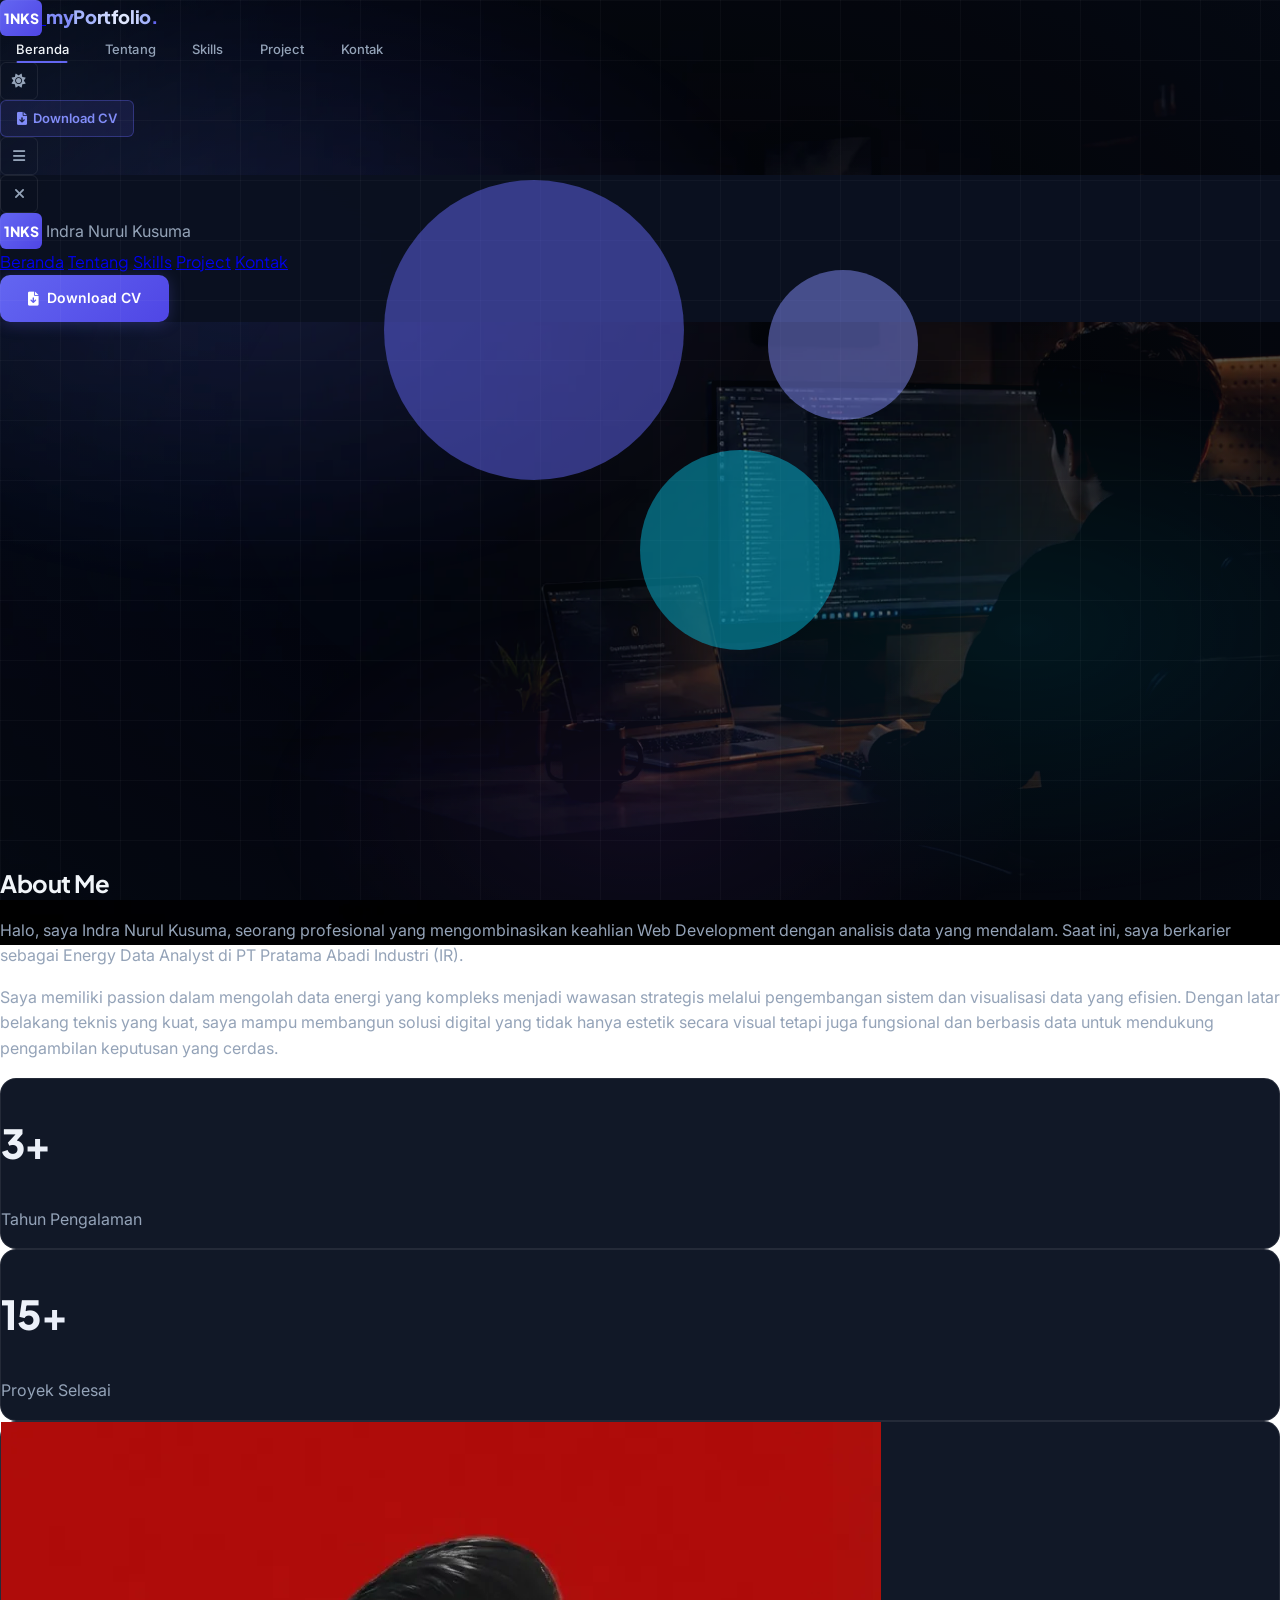
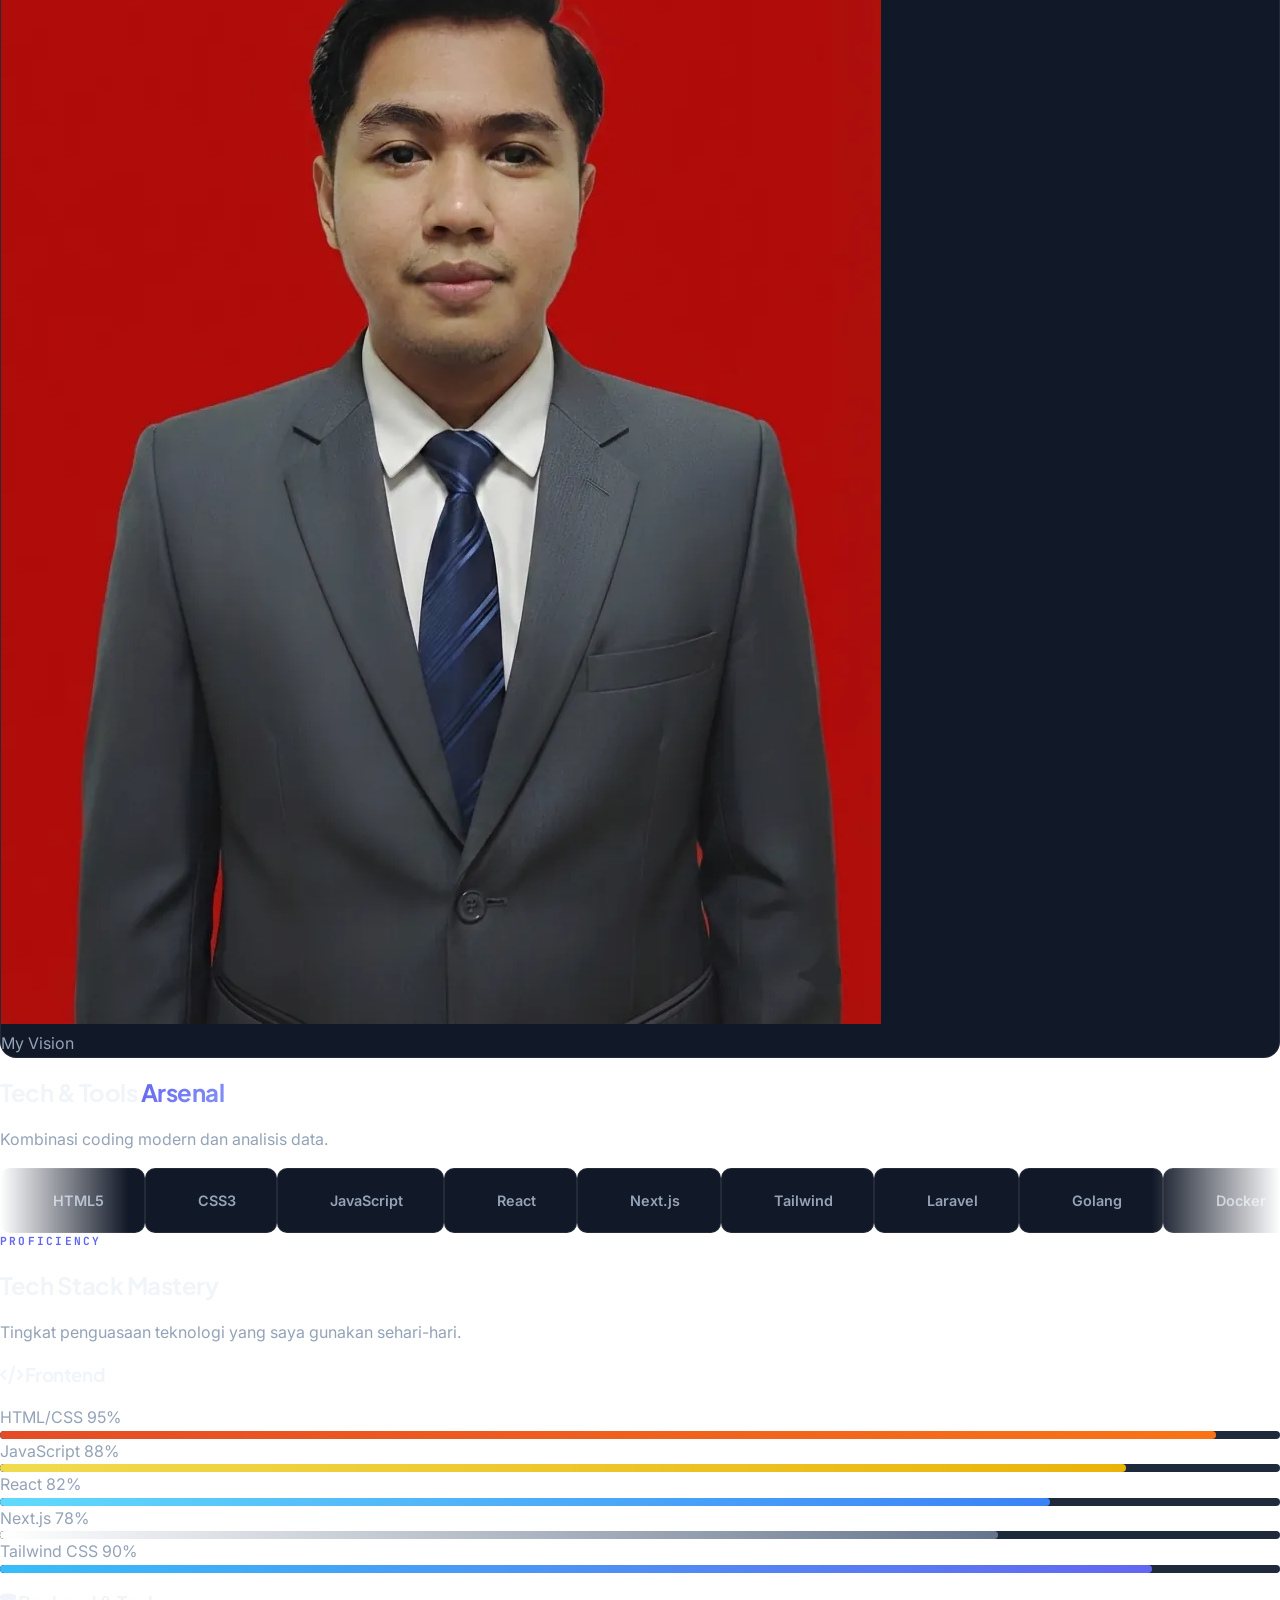
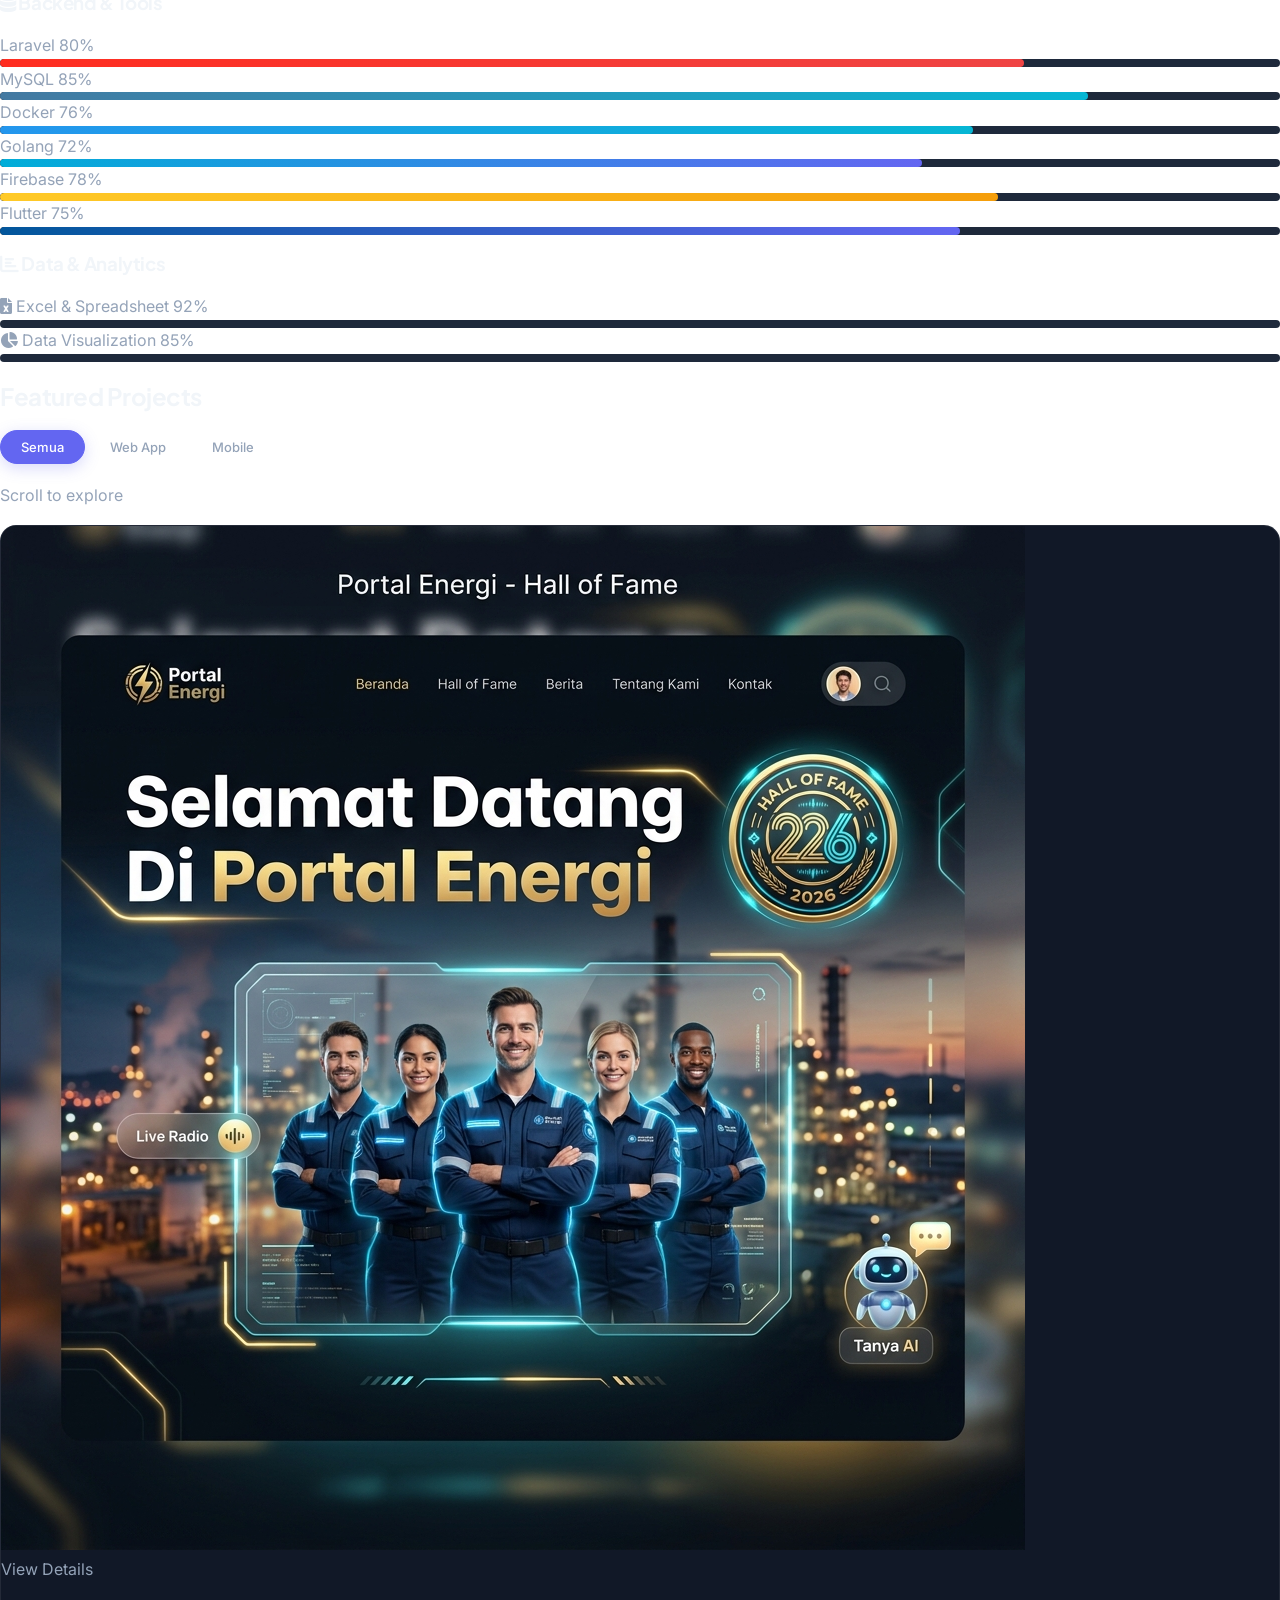
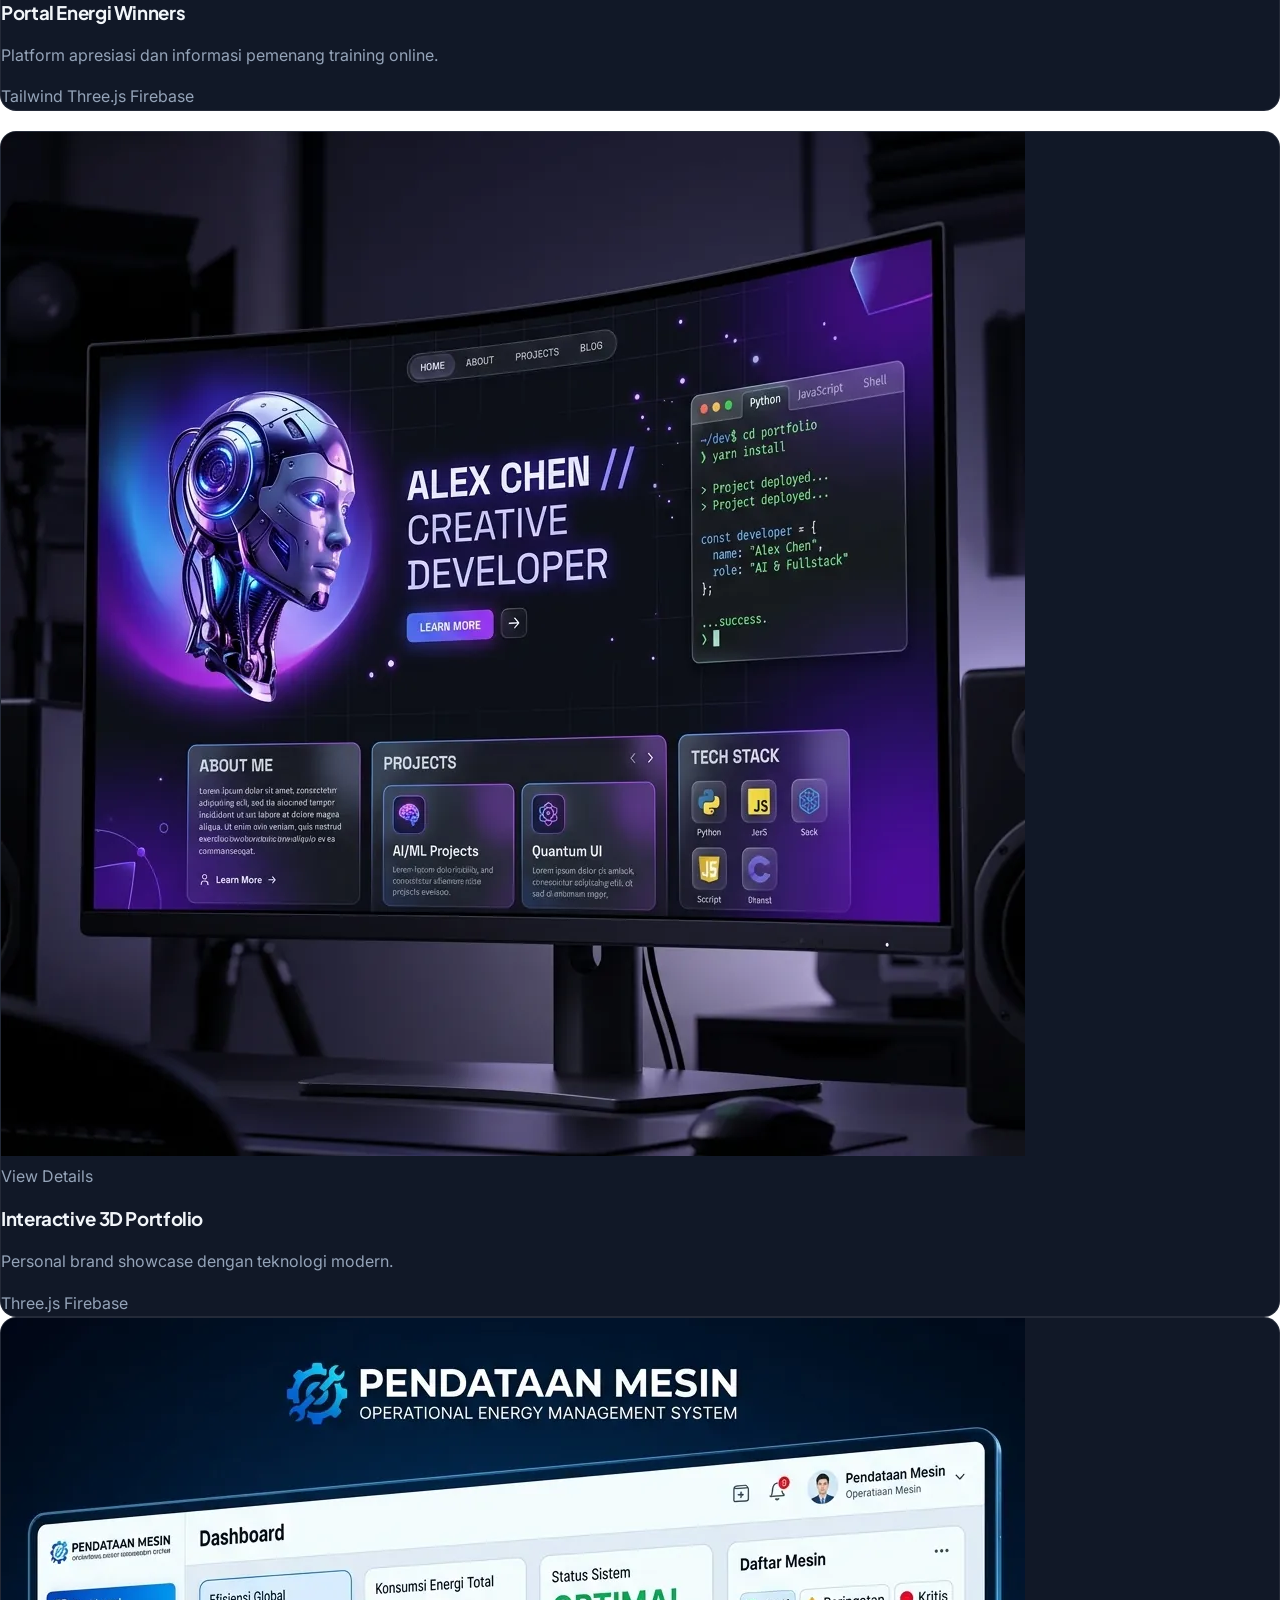
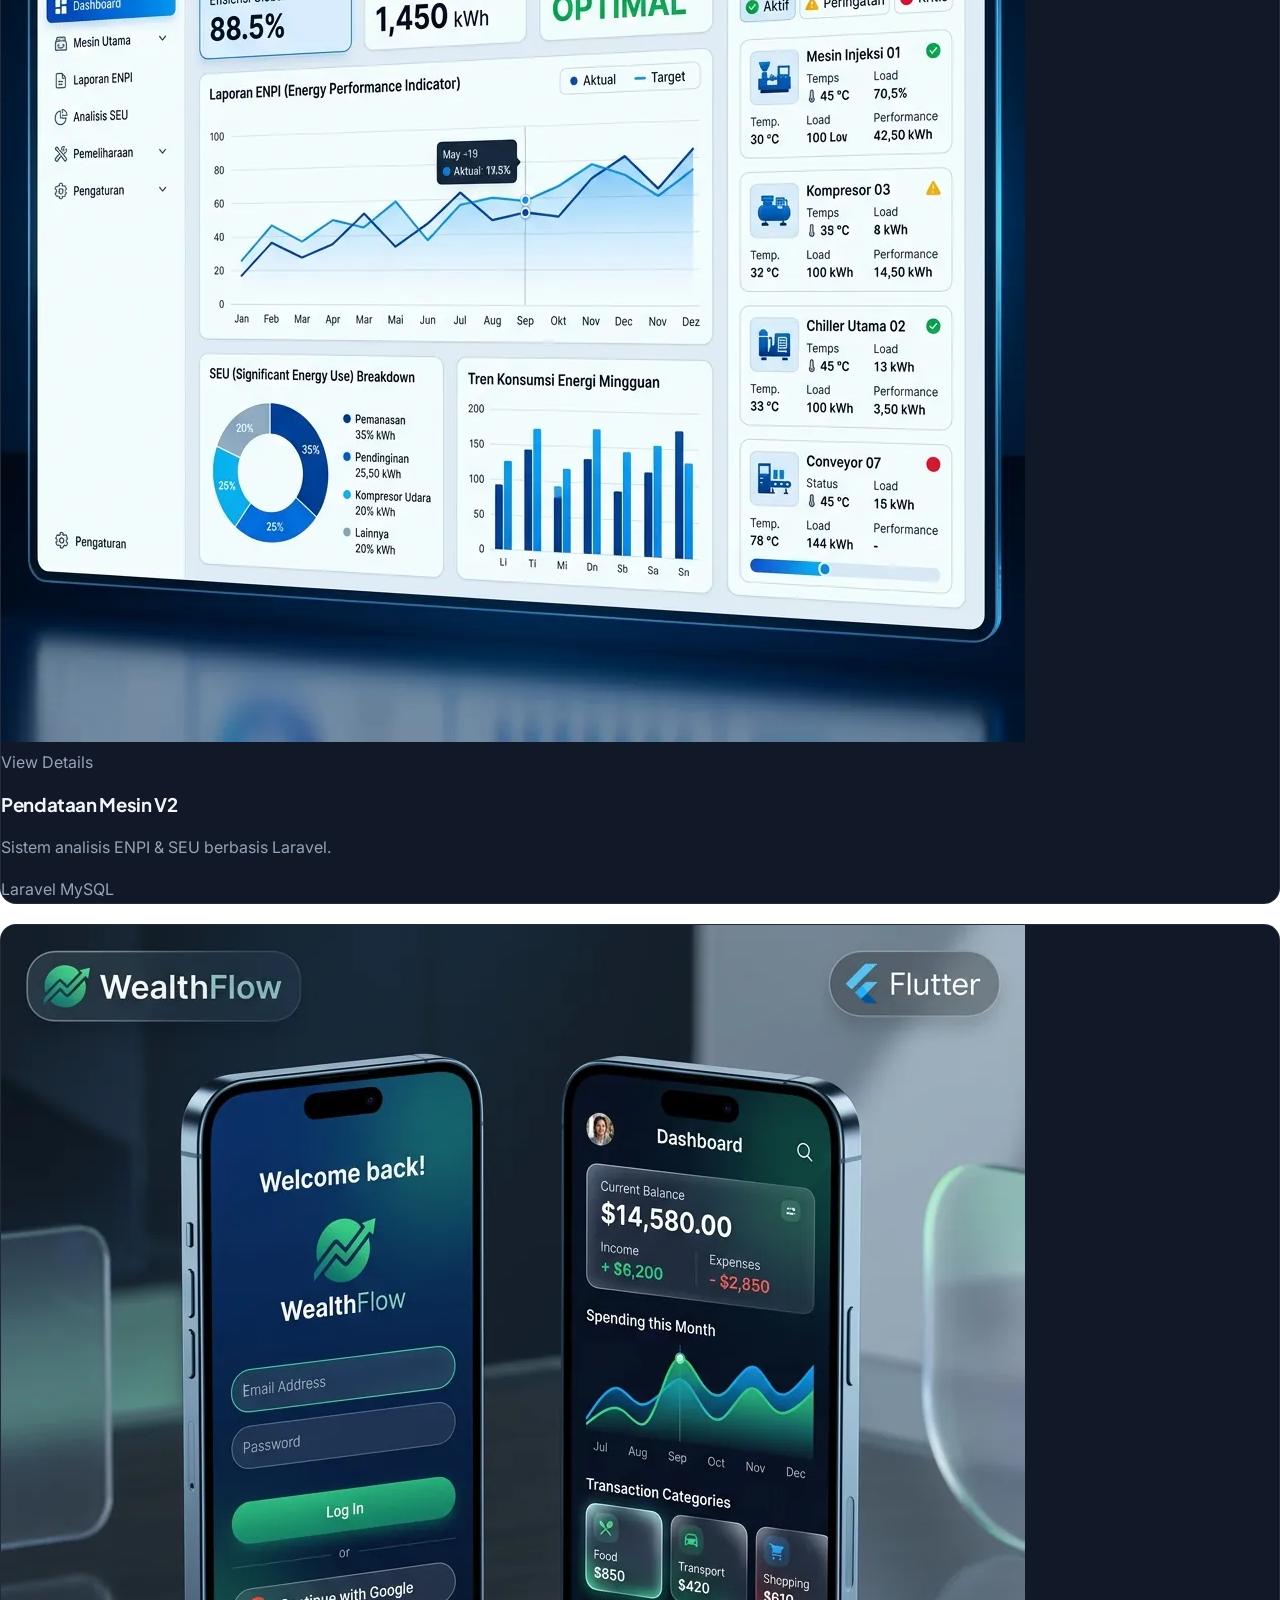
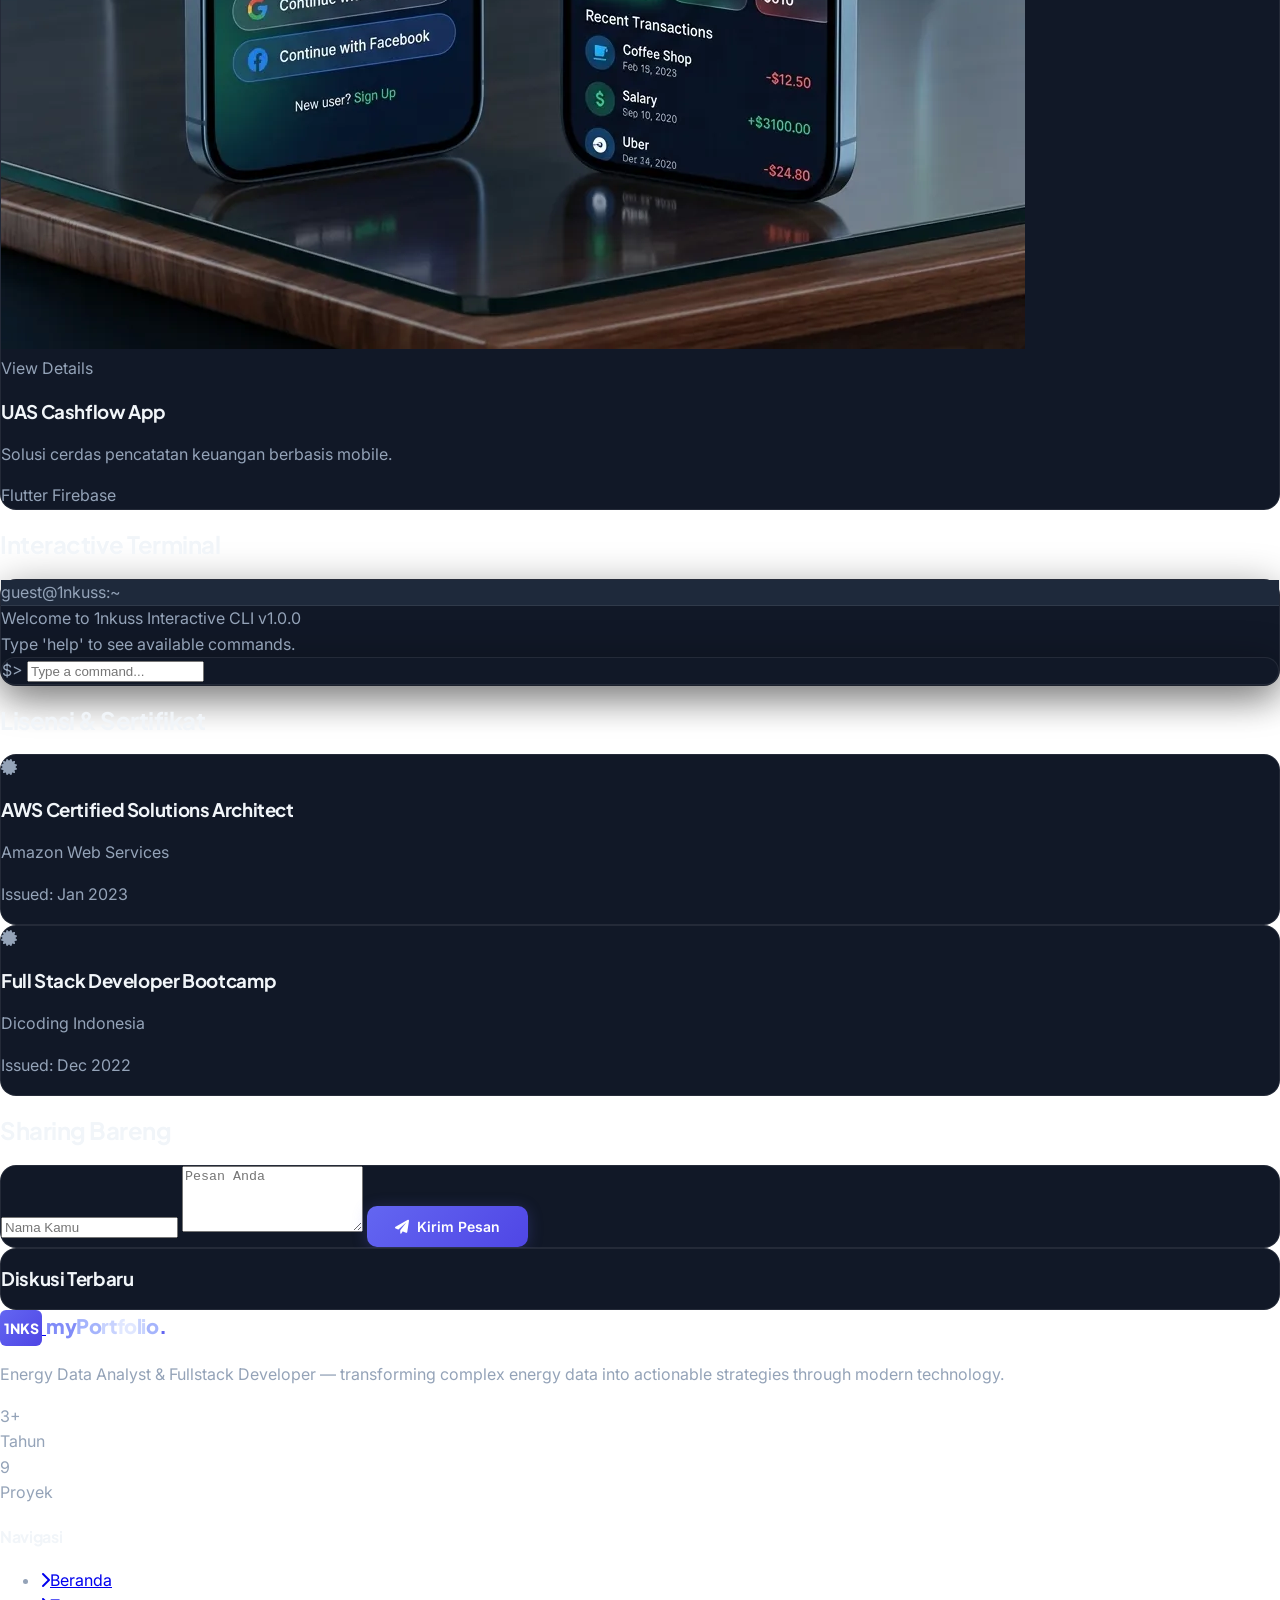
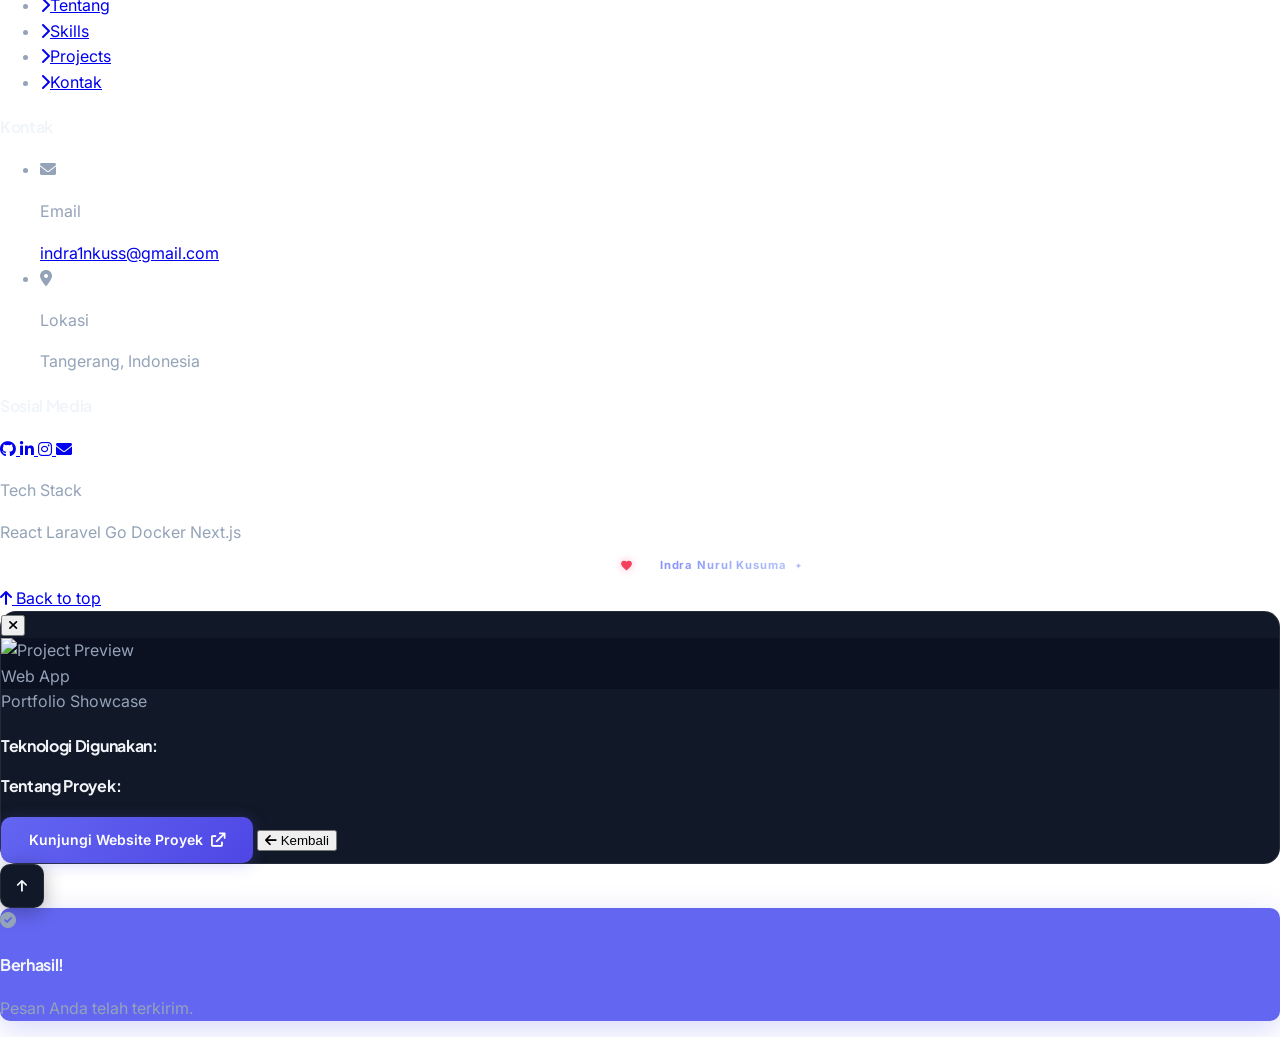
==== commit 811a37c3: "fix: restore native cursor, enhance GSAP smooth scrolling, and redesign project modal layout" ====
--- a/index.html
+++ b/index.html
@@ -541,7 +541,7 @@
             </div>
         </div>
 
-        <div class="projects-wrapper w-full md:h-[100dvh] flex items-center overflow-x-auto md:overflow-hidden overflow-y-hidden snap-x snap-mandatory bg-dark/30 border-y border-white/5 relative z-10 mt-10 pb-8 md:pb-0 custom-scrollbar">
+        <div class="projects-wrapper w-full md:h-[100dvh] flex items-center overflow-x-auto md:overflow-hidden overflow-y-hidden bg-dark/30 border-y border-white/5 relative z-10 mt-10 pb-8 md:pb-0 custom-scrollbar">
             <!-- Scroll progress bar (desktop) -->
             <div class="hidden md:block absolute top-6 left-1/2 -translate-x-1/2 z-20">
                 <div class="project-scroll-track">
@@ -851,19 +851,54 @@
     </footer>
 
 
-    <!-- Project Modal -->
-    <div id="project-modal" class="fixed inset-0 z-[100] hidden">
-        <div class="absolute inset-0 bg-dark/90 backdrop-blur-xl" onclick="closeModal()"></div>
-        <div class="absolute top-1/2 left-1/2 -translate-x-1/2 -translate-y-1/2 w-full max-w-4xl px-4">
-            <div class="glass-card rounded-3xl overflow-hidden grid md:grid-cols-2">
-                <img id="modal-image" src="" class="w-full h-80 md:h-full object-cover">
-                <div class="p-10 flex flex-col justify-center">
-                    <h3 id="modal-title" class="text-3xl font-bold text-white mb-4"></h3>
-                    <p id="modal-desc" class="text-slate-300 mb-8"></p>
-                    <div id="modal-tech" class="flex gap-3 mb-10"></div>
-                    <a id="modal-link" href="#" target="_blank" rel="noopener noreferrer" class="btn-primary text-center mb-4 py-3 px-6 font-semibold flex items-center justify-center gap-2"><span>Kunjungi Website</span> <i class="fas fa-arrow-up-right-from-square text-xs"></i></a>
-                    <button onclick="closeModal()" class="text-slate-400 hover:text-white transition-colors text-sm font-bold flex items-center justify-center gap-2">
-                        <i class="fas fa-arrow-left"></i> Kembali ke Portfolio
+    <!-- Project Modal (Clean, Responsive, Elegant Layout) -->
+    <div id="project-modal" class="fixed inset-0 z-[100] hidden flex items-center justify-center p-3 sm:p-6 overflow-y-auto">
+        <!-- Backdrop blur -->
+        <div class="fixed inset-0 bg-dark/90 backdrop-blur-xl transition-opacity" onclick="closeModal()"></div>
+
+        <!-- Modal Box -->
+        <div class="relative w-full max-w-4xl glass-card rounded-3xl overflow-hidden border border-white/10 shadow-2xl z-10 my-auto flex flex-col md:flex-row max-h-[90vh]">
+            <!-- Close Button (X) -->
+            <button type="button" onclick="closeModal()" class="absolute top-4 right-4 z-30 w-10 h-10 rounded-full bg-dark/70 hover:bg-white/20 border border-white/10 text-white flex items-center justify-center transition backdrop-blur-md cursor-pointer shadow-lg" title="Tutup Modal (Esc)">
+                <i class="fas fa-times text-sm"></i>
+            </button>
+
+            <!-- Image Section -->
+            <div class="w-full md:w-1/2 bg-dark/60 relative overflow-hidden flex-shrink-0 flex items-center justify-center border-b md:border-b-0 md:border-r border-white/10 min-h-[220px] md:min-h-[420px]" style="background:#0b1120;">
+                <img id="modal-image" src="" alt="Project Preview" class="w-full h-full object-cover max-h-[240px] md:max-h-none">
+                <div class="absolute inset-0 bg-gradient-to-t from-dark/70 via-transparent to-transparent pointer-events-none"></div>
+                <span id="modal-category" class="absolute bottom-4 left-4 text-[10px] font-bold uppercase tracking-widest px-3 py-1 rounded-full bg-primary/20 text-primary border border-primary/30 backdrop-blur-md">Web App</span>
+            </div>
+
+            <!-- Content Section -->
+            <div class="w-full md:w-1/2 p-6 sm:p-8 flex flex-col justify-between overflow-y-auto custom-scrollbar">
+                <div class="space-y-4">
+                    <div>
+                        <span class="text-[10px] font-mono uppercase tracking-wider text-primary font-semibold block mb-1">Portfolio Showcase</span>
+                        <h3 id="modal-title" class="text-2xl sm:text-3xl font-bold font-heading text-white leading-tight"></h3>
+                    </div>
+
+                    <!-- Tech Badges -->
+                    <div>
+                        <h4 class="text-xs font-semibold uppercase tracking-wider text-slate-400 mb-2">Teknologi Digunakan:</h4>
+                        <div id="modal-tech" class="flex flex-wrap gap-2"></div>
+                    </div>
+
+                    <!-- Narasi & Deskripsi -->
+                    <div class="pt-2 border-t border-white/5">
+                        <h4 class="text-xs font-semibold uppercase tracking-wider text-slate-400 mb-2">Tentang Proyek:</h4>
+                        <p id="modal-desc" class="text-slate-300 text-sm leading-relaxed whitespace-pre-line"></p>
+                    </div>
+                </div>
+
+                <!-- Footer Action Buttons -->
+                <div class="pt-6 mt-6 border-t border-white/10 flex flex-col sm:flex-row gap-3">
+                    <a id="modal-link" href="#" target="_blank" rel="noopener noreferrer" class="btn-primary flex-1 text-center py-3 px-6 font-semibold text-sm rounded-xl flex items-center justify-center gap-2 shadow-lg shadow-primary/25 cursor-pointer">
+                        <span>Kunjungi Website Proyek</span>
+                        <i class="fas fa-arrow-up-right-from-square text-xs"></i>
+                    </a>
+                    <button type="button" onclick="closeModal()" class="px-5 py-3 rounded-xl bg-white/5 hover:bg-white/10 text-slate-300 hover:text-white text-xs font-semibold transition border border-white/10 flex items-center justify-center gap-2 cursor-pointer">
+                        <i class="fas fa-arrow-left"></i> Kembali
                     </button>
                 </div>
             </div>
--- a/style.css
+++ b/style.css
@@ -820,9 +820,7 @@
 
 /* --- 13. REVEAL ANIMATION --- */
 .reveal {
-  opacity: 0;
-  transform: translateY(30px);
-  transition: all 0.8s cubic-bezier(0.16, 1, 0.3, 1);
+  will-change: transform, opacity;
 }
 .reveal.active {
   opacity: 1;
@@ -979,9 +977,15 @@
   pointer-events: none;
   transition: width 0.2s, height 0.2s, background-color 0.2s, border-color 0.2s;
 }
-@media (pointer: fine) {
-  body { cursor: none; }
-  a, button, .cursor-pointer { cursor: none; }
+/* Normal system cursor restored - always visible and accessible */
+body {
+  cursor: default;
+}
+a, button, [role="button"], .cursor-pointer, .project-card, .filter-btn, .tab-btn, .social-link {
+  cursor: pointer !important;
+}
+.custom-cursor-dot, .custom-cursor-outline {
+  display: none !important;
 }
 
 /* --- 18b. FOOTER COPYRIGHT --- */
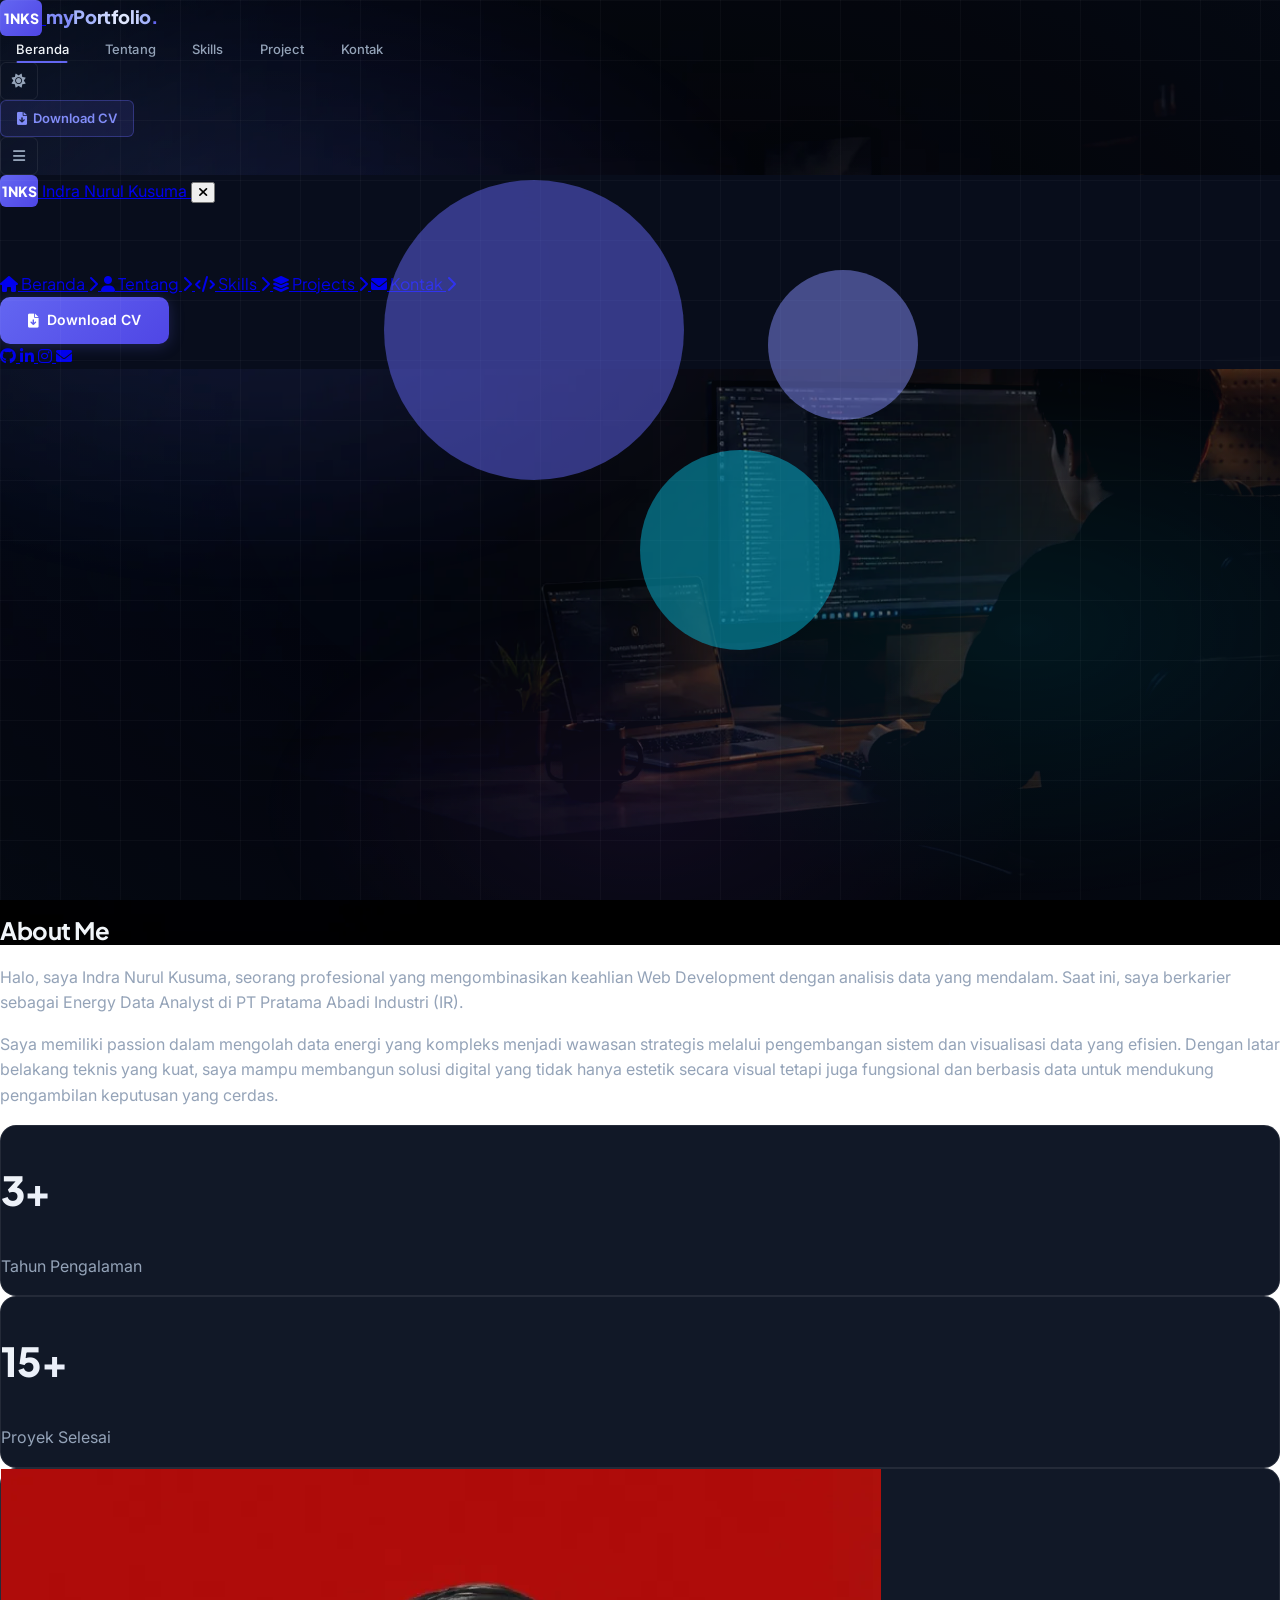
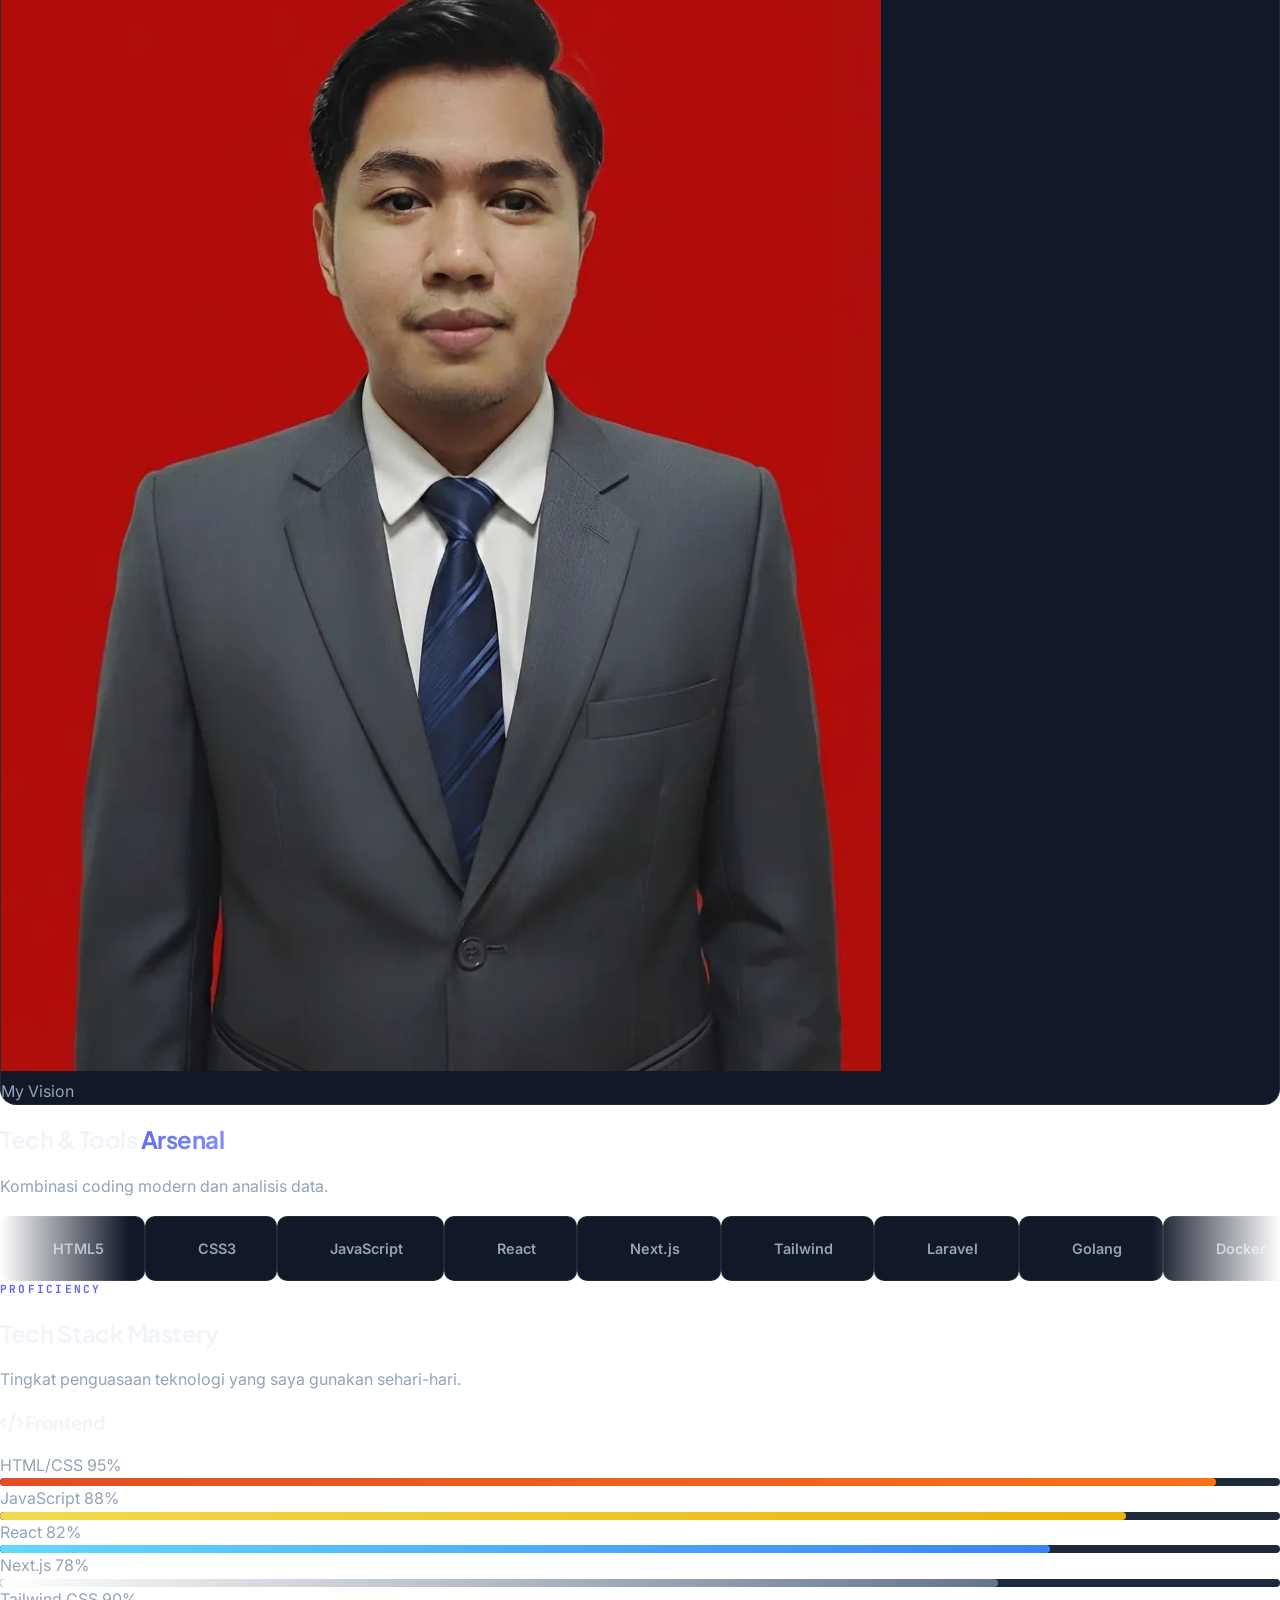
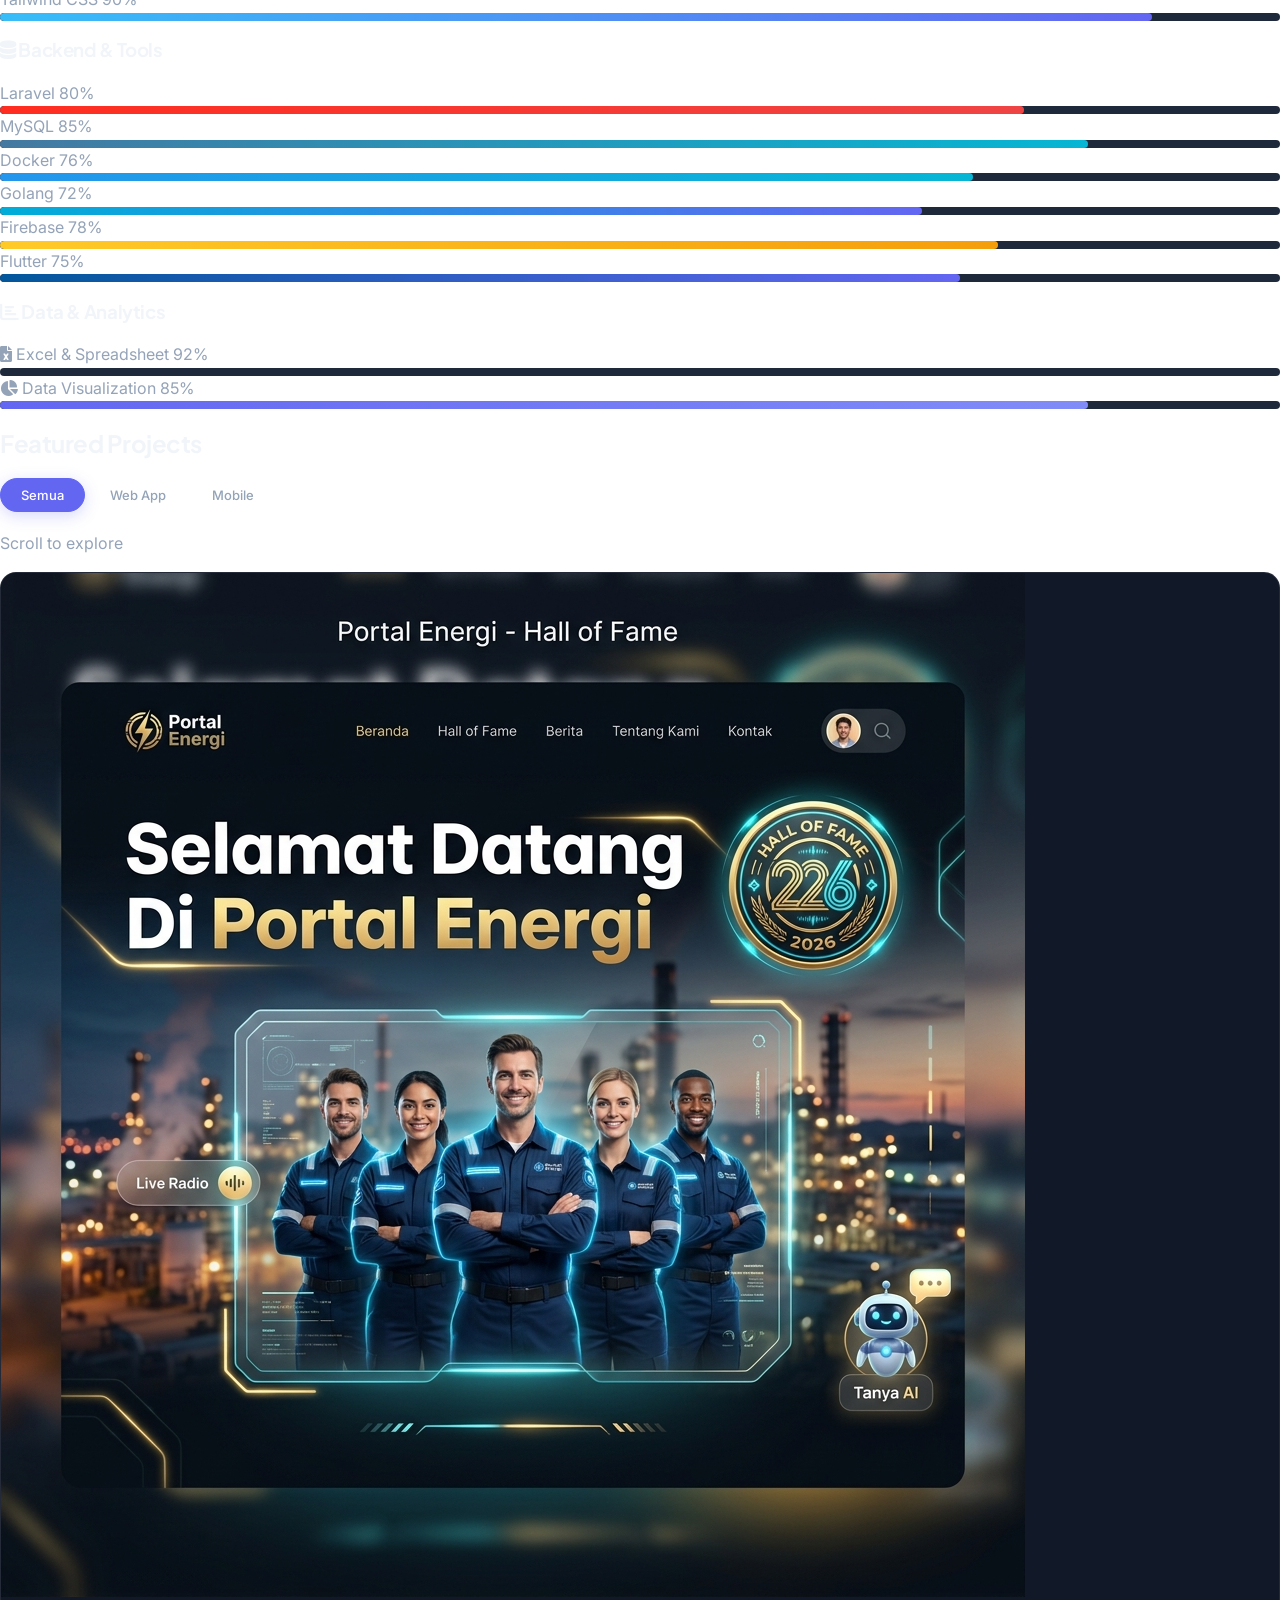
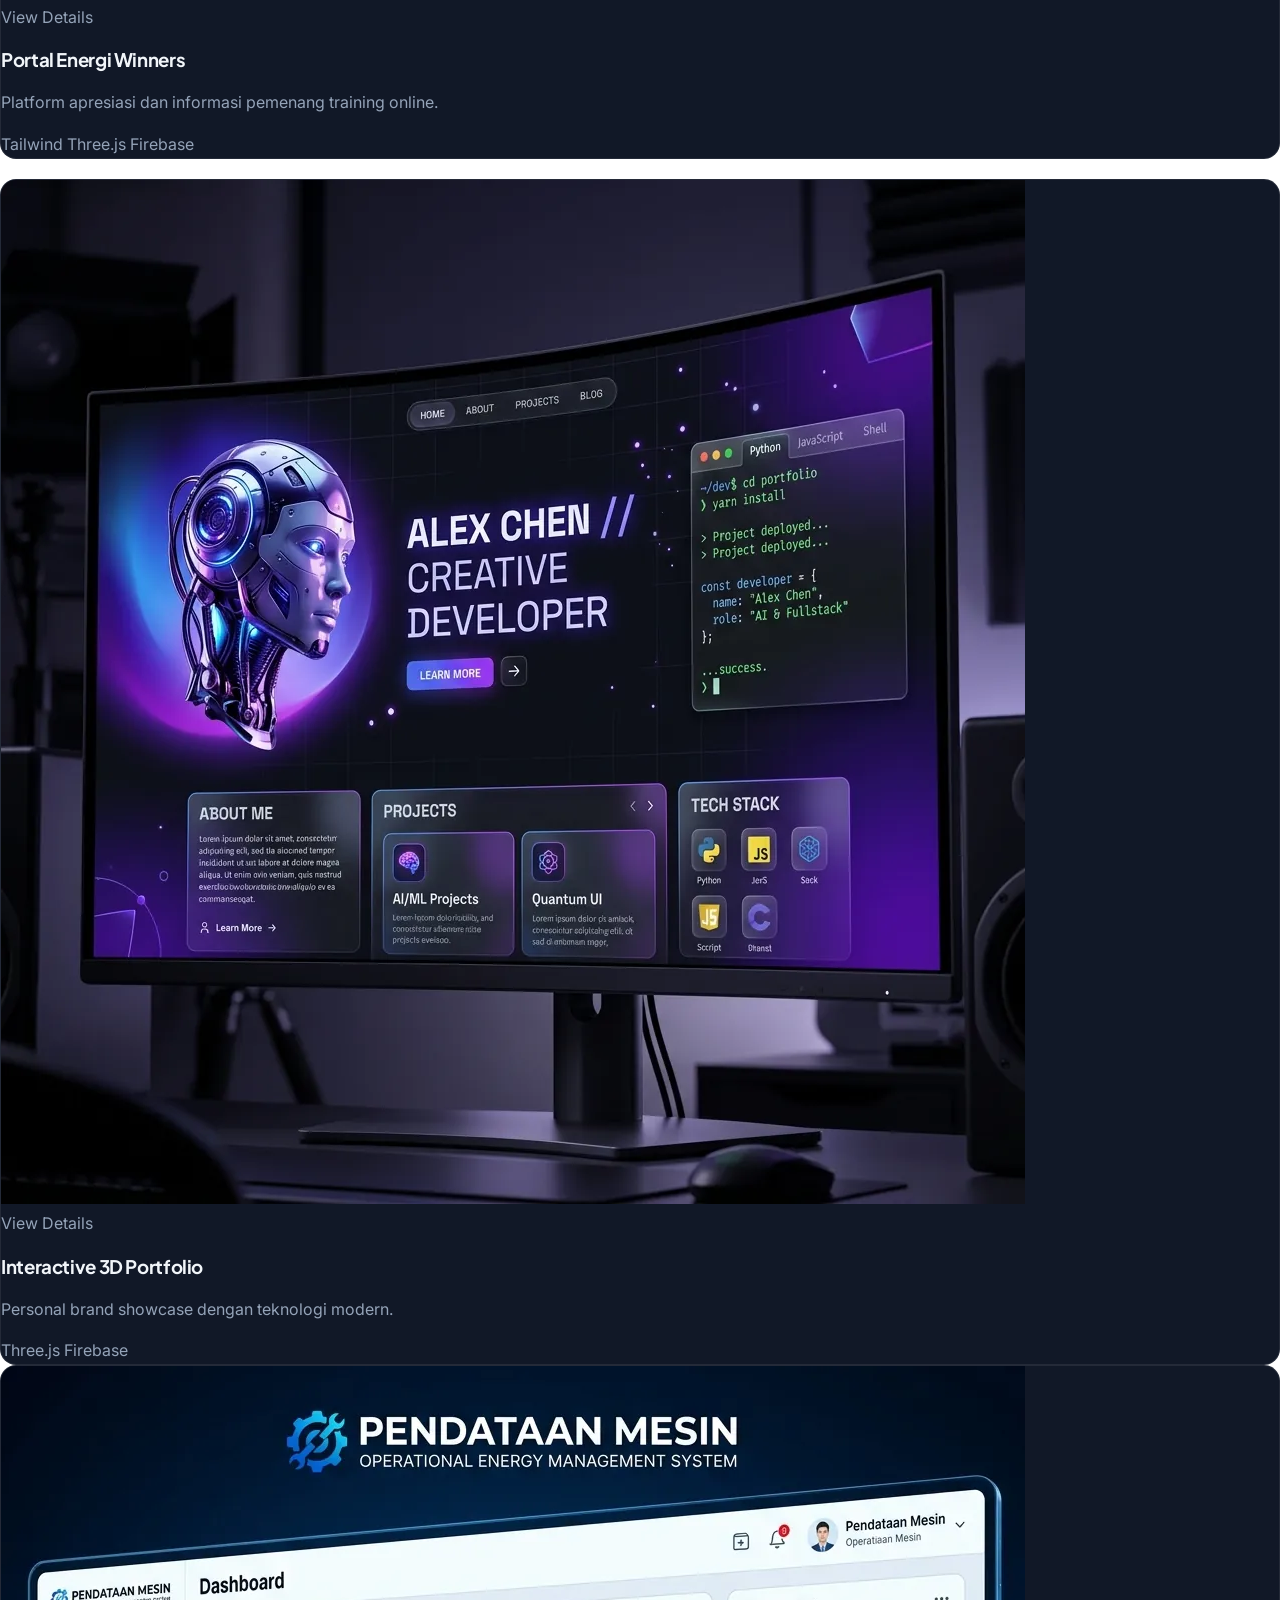
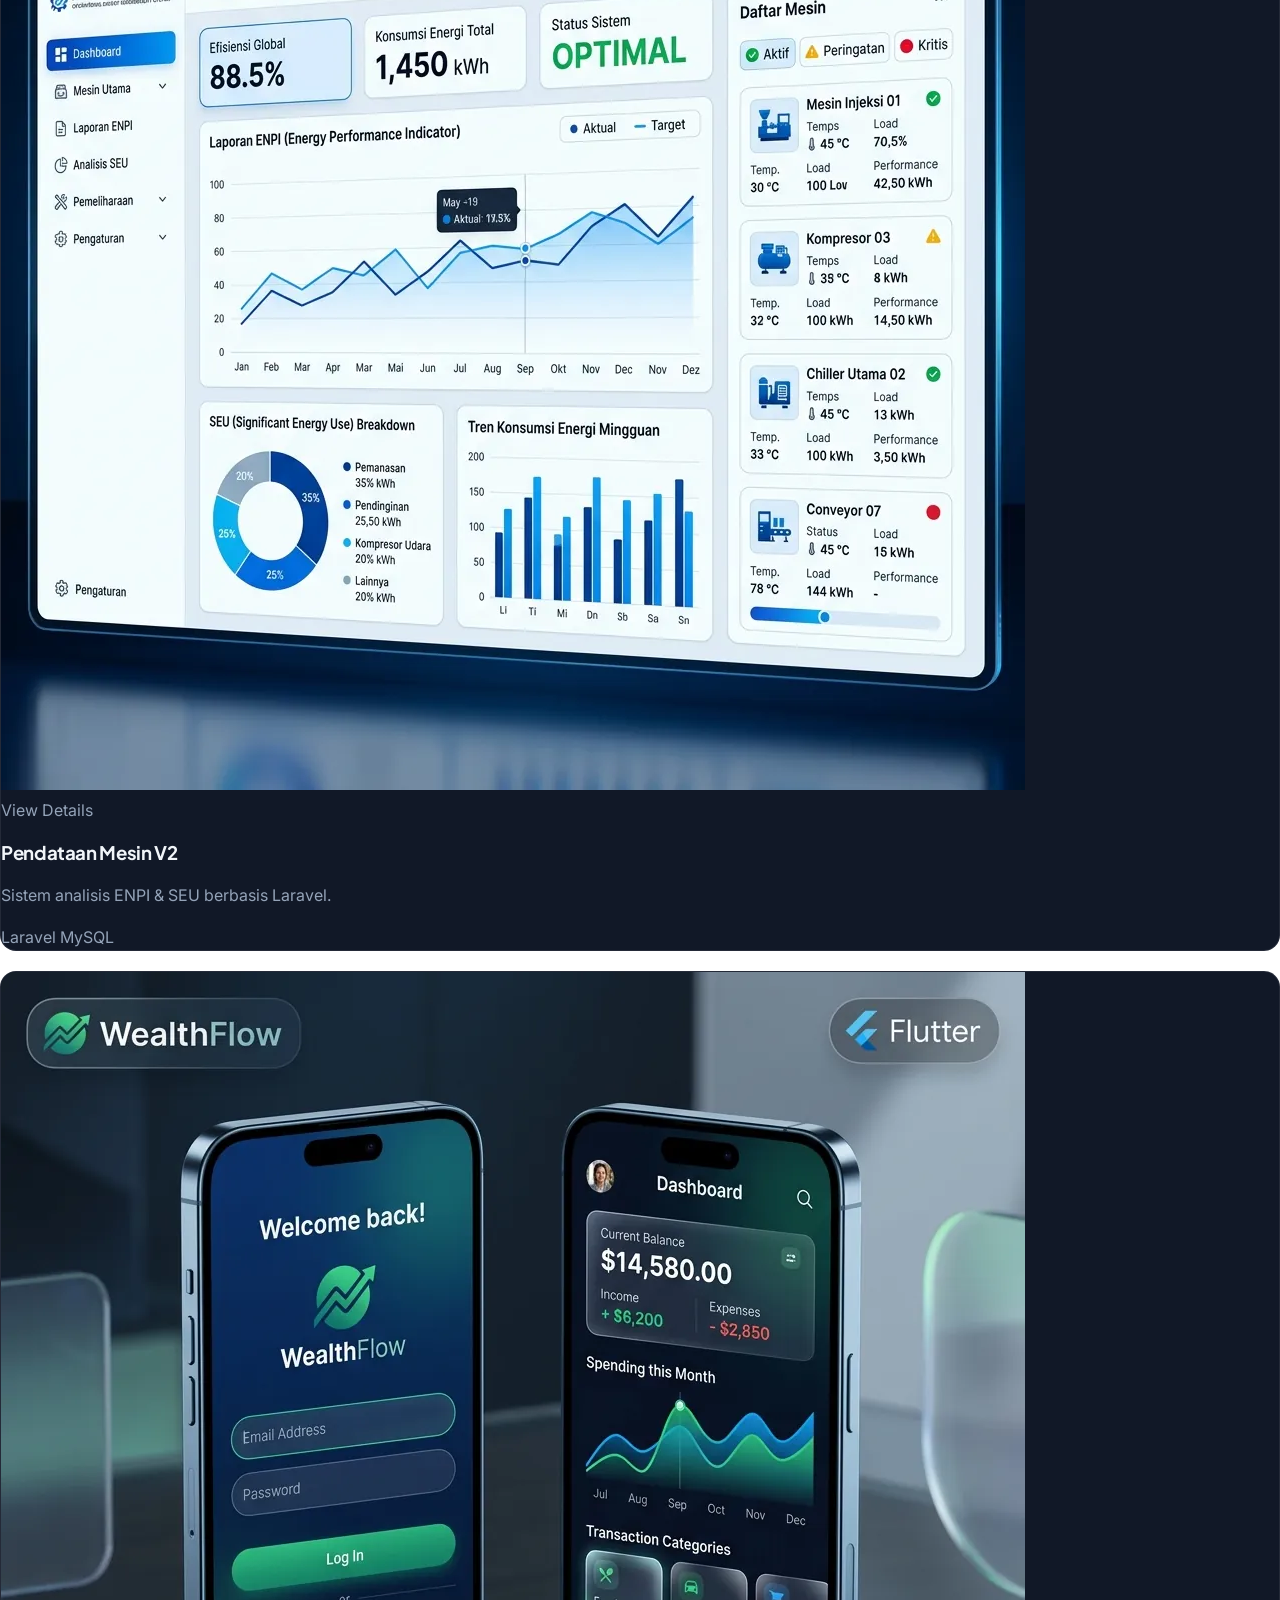
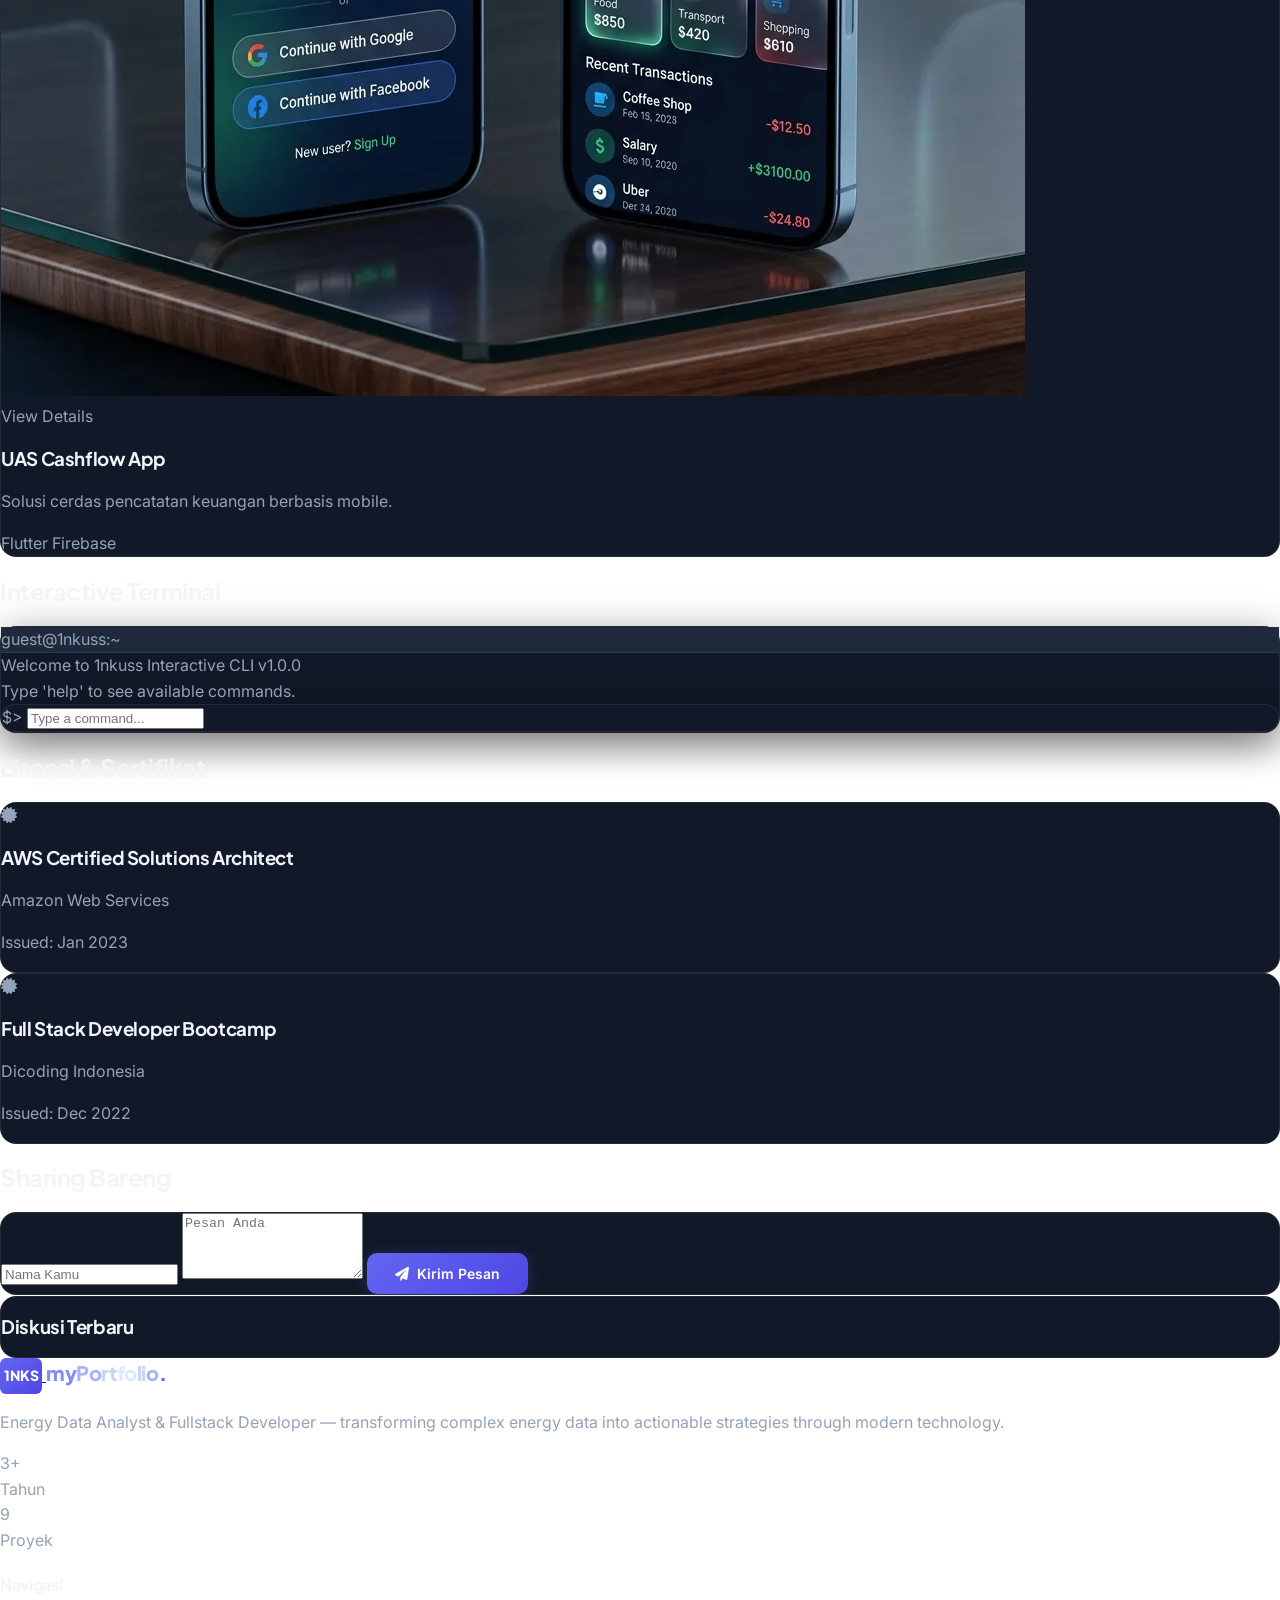
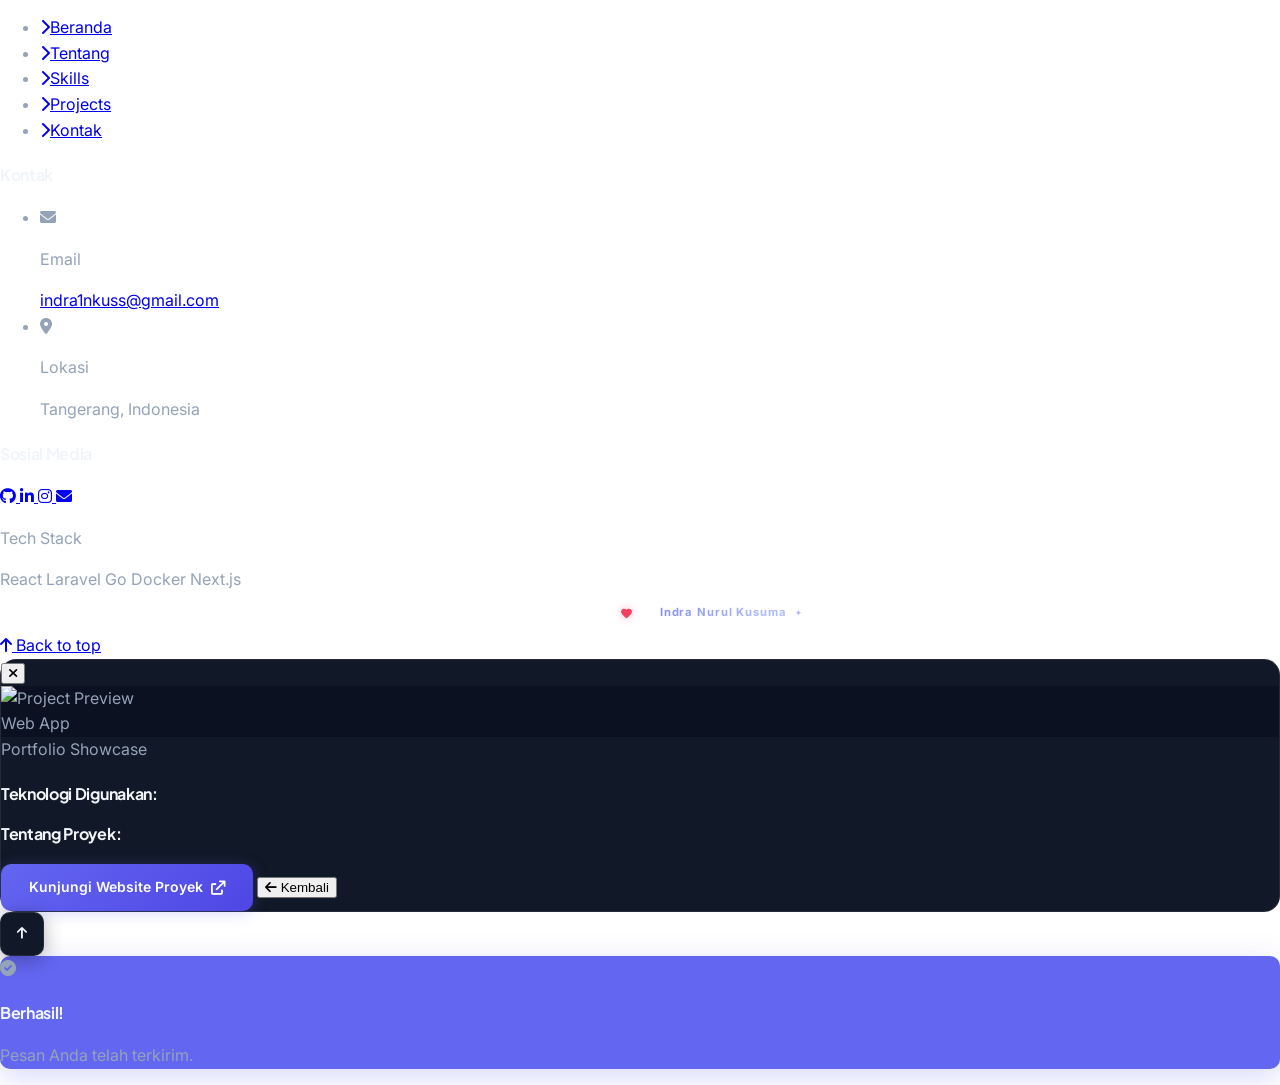
==== commit a017e886: "enhance: elegant mobile layout, stagger nav animations, spacious responsive design" ====
--- a/index.html
+++ b/index.html
@@ -209,24 +209,73 @@
         </div>
     </nav>
 
-    <!-- Mobile Nav Overlay -->
-    <div id="mobile-nav" class="fixed inset-0 z-[60] flex flex-col items-center justify-center gap-6 transition-all duration-500 -translate-y-full opacity-0" style="background: rgba(11, 17, 32, 0.98); backdrop-filter: blur(30px);">
-        <button id="menu-close" class="absolute top-6 right-6 icon-btn text-red-400 border-red-400/30 hover:bg-red-400/10">
-            <i class="fas fa-times"></i>
-        </button>
-        <div class="mb-4 flex flex-col items-center gap-2">
-            <span class="logo-mark !w-14 !h-14 !text-xl">1NKS</span>
-            <span class="text-sm font-medium text-slate-400">Indra Nurul Kusuma</span>
-        </div>
-        <a href="#home" class="mobile-link text-2xl font-bold text-white hover:text-primary transition-colors tracking-tight" style="font-family: 'Plus Jakarta Sans', sans-serif;">Beranda</a>
-        <a href="#about" class="mobile-link text-2xl font-bold text-white hover:text-primary transition-colors tracking-tight" style="font-family: 'Plus Jakarta Sans', sans-serif;">Tentang</a>
-        <a href="#skills" class="mobile-link text-2xl font-bold text-white hover:text-primary transition-colors tracking-tight" style="font-family: 'Plus Jakarta Sans', sans-serif;">Skills</a>
-        <a href="#projects" class="mobile-link text-2xl font-bold text-white hover:text-primary transition-colors tracking-tight" style="font-family: 'Plus Jakarta Sans', sans-serif;">Project</a>
-        <a href="#contact" class="mobile-link text-2xl font-bold text-white hover:text-primary transition-colors tracking-tight" style="font-family: 'Plus Jakarta Sans', sans-serif;">Kontak</a>
-        <div class="mt-4">
-            <a href="cv1nkus.pdf" download class="btn-primary py-3 px-8 text-sm font-semibold flex items-center gap-2">
+    <!-- Mobile Nav Overlay — Enhanced Animated -->
+    <div id="mobile-nav" class="fixed inset-0 z-[60] flex flex-col items-center justify-center gap-0 transition-all duration-500 -translate-y-full opacity-0" style="background: rgba(9, 14, 28, 0.97); backdrop-filter: blur(30px);">
+        <!-- Decorative background orbs -->
+        <div class="absolute inset-0 pointer-events-none overflow-hidden">
+            <div class="absolute top-[-20%] left-[-10%] w-64 h-64 rounded-full bg-primary/5 blur-3xl"></div>
+            <div class="absolute bottom-[-10%] right-[-10%] w-48 h-48 rounded-full bg-accent/5 blur-3xl"></div>
+        </div>
+
+        <!-- Top bar: Close + Logo -->
+        <div class="absolute top-0 left-0 right-0 flex items-center justify-between px-5 py-4 border-b border-white/5">
+            <a href="#home" class="mobile-link flex items-center gap-2.5 no-underline">
+                <span class="logo-mark !text-sm" style="width:38px;height:32px;">1NKS</span>
+                <span class="text-xs font-semibold text-slate-400 tracking-wider">Indra Nurul Kusuma</span>
+            </a>
+            <button id="menu-close" class="w-9 h-9 rounded-xl bg-white/5 border border-white/10 flex items-center justify-center text-slate-400 hover:text-red-400 hover:border-red-400/30 transition-all">
+                <i class="fas fa-times text-sm"></i>
+            </button>
+        </div>
+
+        <!-- Nav Links -->
+        <nav class="flex flex-col items-center w-full px-8 gap-1 mt-4" style="padding-top: 4rem;">
+            <a href="#home" class="mobile-link w-full flex items-center gap-4 py-3.5 px-4 rounded-xl text-white hover:bg-white/5 transition-all group" style="font-family: 'Plus Jakarta Sans', sans-serif;">
+                <span class="w-8 h-8 rounded-lg bg-primary/10 border border-primary/20 flex items-center justify-center text-primary text-xs flex-shrink-0 group-hover:bg-primary/20 transition-all"><i class="fas fa-home"></i></span>
+                <span class="text-lg font-bold tracking-tight group-hover:text-primary transition-colors">Beranda</span>
+                <i class="fas fa-chevron-right ml-auto text-slate-600 text-xs group-hover:text-primary group-hover:translate-x-1 transition-all"></i>
+            </a>
+            <a href="#about" class="mobile-link w-full flex items-center gap-4 py-3.5 px-4 rounded-xl text-white hover:bg-white/5 transition-all group" style="font-family: 'Plus Jakarta Sans', sans-serif;">
+                <span class="w-8 h-8 rounded-lg bg-accent/10 border border-accent/20 flex items-center justify-center text-accent text-xs flex-shrink-0 group-hover:bg-accent/20 transition-all"><i class="fas fa-user"></i></span>
+                <span class="text-lg font-bold tracking-tight group-hover:text-primary transition-colors">Tentang</span>
+                <i class="fas fa-chevron-right ml-auto text-slate-600 text-xs group-hover:text-primary group-hover:translate-x-1 transition-all"></i>
+            </a>
+            <a href="#skills" class="mobile-link w-full flex items-center gap-4 py-3.5 px-4 rounded-xl text-white hover:bg-white/5 transition-all group" style="font-family: 'Plus Jakarta Sans', sans-serif;">
+                <span class="w-8 h-8 rounded-lg bg-emerald-500/10 border border-emerald-500/20 flex items-center justify-center text-emerald-400 text-xs flex-shrink-0 group-hover:bg-emerald-500/20 transition-all"><i class="fas fa-code"></i></span>
+                <span class="text-lg font-bold tracking-tight group-hover:text-primary transition-colors">Skills</span>
+                <i class="fas fa-chevron-right ml-auto text-slate-600 text-xs group-hover:text-primary group-hover:translate-x-1 transition-all"></i>
+            </a>
+            <a href="#projects" class="mobile-link w-full flex items-center gap-4 py-3.5 px-4 rounded-xl text-white hover:bg-white/5 transition-all group" style="font-family: 'Plus Jakarta Sans', sans-serif;">
+                <span class="w-8 h-8 rounded-lg bg-indigo-400/10 border border-indigo-400/20 flex items-center justify-center text-indigo-400 text-xs flex-shrink-0 group-hover:bg-indigo-400/20 transition-all"><i class="fas fa-layer-group"></i></span>
+                <span class="text-lg font-bold tracking-tight group-hover:text-primary transition-colors">Projects</span>
+                <i class="fas fa-chevron-right ml-auto text-slate-600 text-xs group-hover:text-primary group-hover:translate-x-1 transition-all"></i>
+            </a>
+            <a href="#contact" class="mobile-link w-full flex items-center gap-4 py-3.5 px-4 rounded-xl text-white hover:bg-white/5 transition-all group" style="font-family: 'Plus Jakarta Sans', sans-serif;">
+                <span class="w-8 h-8 rounded-lg bg-pink-500/10 border border-pink-500/20 flex items-center justify-center text-pink-400 text-xs flex-shrink-0 group-hover:bg-pink-500/20 transition-all"><i class="fas fa-envelope"></i></span>
+                <span class="text-lg font-bold tracking-tight group-hover:text-primary transition-colors">Kontak</span>
+                <i class="fas fa-chevron-right ml-auto text-slate-600 text-xs group-hover:text-primary group-hover:translate-x-1 transition-all"></i>
+            </a>
+        </nav>
+
+        <!-- Bottom Action -->
+        <div class="absolute bottom-0 left-0 right-0 px-6 py-5 border-t border-white/5">
+            <a href="cv1nkus.pdf" download class="btn-primary w-full py-3.5 text-sm font-semibold flex items-center justify-center gap-2.5 rounded-xl shadow-lg shadow-primary/20">
                 <i class="fas fa-file-download"></i> Download CV
             </a>
+            <div class="flex justify-center gap-4 mt-4">
+                <a href="https://github.com/indra1nkuss" target="_blank" rel="noopener" class="w-9 h-9 rounded-xl bg-white/5 border border-white/10 flex items-center justify-center text-slate-400 hover:text-white hover:bg-primary hover:border-primary transition-all">
+                    <i class="fab fa-github text-sm"></i>
+                </a>
+                <a href="https://www.linkedin.com/in/indra-nurul-kusuma-0143773ba" target="_blank" rel="noopener" class="w-9 h-9 rounded-xl bg-white/5 border border-white/10 flex items-center justify-center text-slate-400 hover:text-white hover:bg-[#0077B5] hover:border-[#0077B5] transition-all">
+                    <i class="fab fa-linkedin-in text-sm"></i>
+                </a>
+                <a href="https://www.instagram.com/gus.1nkuss" target="_blank" rel="noopener" class="w-9 h-9 rounded-xl bg-white/5 border border-white/10 flex items-center justify-center text-slate-400 hover:text-white hover:bg-pink-600 hover:border-pink-600 transition-all">
+                    <i class="fab fa-instagram text-sm"></i>
+                </a>
+                <a href="mailto:indra1nkuss@gmail.com" class="w-9 h-9 rounded-xl bg-white/5 border border-white/10 flex items-center justify-center text-slate-400 hover:text-white hover:bg-primary hover:border-primary transition-all">
+                    <i class="fas fa-envelope text-sm"></i>
+                </a>
+            </div>
         </div>
     </div>
 
@@ -678,7 +727,7 @@
             <h2 class="text-4xl font-bold text-center text-white mb-16 reveal font-heading">
                 Lisensi & <span class="text-primary">Sertifikat</span>
             </h2>
-            <div class="grid md:grid-cols-2 gap-8">
+            <div class="grid md:grid-cols-2 gap-8" id="certificates-grid">
                 <div class="flex items-center glass-card p-8 rounded-2xl reveal">
                     <div class="bg-primary/20 p-4 rounded-2xl mr-6 text-primary shadow-lg shadow-primary/10">
                         <i class="fas fa-certificate text-3xl"></i>
--- a/style.css
+++ b/style.css
@@ -1384,94 +1384,298 @@
 
 /* --- 22. MOBILE PERFORMANCE & RESPONSIVE --- */
 @media (max-width: 768px) {
-  .glass-card { backdrop-filter: none; }
-
-  /* Kill ALL heavy effects on mobile */
-  .hero-orb { display: none !important; }
+  /* Keep backdrop-filter on key cards, remove on non-critical ones */
+  .card, .card-premium { backdrop-filter: none; }
+
+  /* Reduce heavy effects — but keep some on mobile for elegance */
+  .hero-orb { opacity: 0.15 !important; width: 120px !important; height: 120px !important; }
   .bg-noise { display: none !important; }
   .mesh-bg { background: var(--base) !important; }
   .mesh-bg::before { background: none !important; }
   .custom-cursor-dot, .custom-cursor-outline { display: none !important; }
-  .text-gradient { animation: none !important; }
-  #gsap-logo svg { filter: none !important; }
-  #logo-glow { display: none !important; }
-
-  /* Simpler transitions on mobile */
+  #logo-glow { opacity: 0.6 !important; }
+
+  /* ===== MOBILE NAV MENU ===== */
+  #mobile-nav {
+    background: rgba(9, 14, 28, 0.97) !important;
+    backdrop-filter: blur(30px) !important;
+  }
+  #mobile-nav a.mobile-link {
+    font-size: 1.75rem;
+    letter-spacing: -0.02em;
+    position: relative;
+    padding: 0.25rem 0;
+    transition: all 0.3s cubic-bezier(0.16,1,0.3,1);
+  }
+  #mobile-nav a.mobile-link::after {
+    content: '';
+    position: absolute;
+    bottom: 0;
+    left: 0;
+    width: 0;
+    height: 2px;
+    background: linear-gradient(90deg, var(--primary), var(--accent));
+    border-radius: 9999px;
+    transition: width 0.35s cubic-bezier(0.16,1,0.3,1);
+  }
+  #mobile-nav a.mobile-link:hover::after,
+  #mobile-nav a.mobile-link:active::after { width: 100%; }
+  #mobile-nav a.mobile-link:hover { color: var(--primary-light) !important; letter-spacing: 0.02em; }
+
+  /* ===== HERO MOBILE — Elegant & Spacious ===== */
+  #home { padding-top: 4.5rem !important; padding-bottom: 2rem !important; }
+  #hero-visual {
+    height: 38vh !important;
+    min-height: 200px !important;
+    margin-bottom: 0.5rem;
+  }
+  #hero-brand-container { gap: 0.5rem !important; }
+  #gsap-logo { width: 7rem !important; height: 7rem !important; }
+  .hero-heading {
+    font-size: clamp(1.9rem, 8vw, 2.6rem) !important;
+    line-height: 1.08 !important;
+    letter-spacing: -0.03em !important;
+  }
+  .hero-typewriter { font-size: clamp(1.1rem, 4.5vw, 1.6rem) !important; margin-top: 0.2em !important; }
+  #home .social-link { width: 40px; height: 40px; font-size: 0.95rem; }
+  #home .btn-primary, #home .btn-download {
+    padding: 0.7rem 1.4rem !important;
+    font-size: 0.82rem !important;
+    border-radius: 10px !important;
+  }
+  #home p#hero-subtitle { font-size: 0.92rem !important; line-height: 1.65 !important; }
+
+  /* ===== ABOUT MOBILE — Show profile image compact ===== */
+  #about { padding-top: 2.5rem !important; padding-bottom: 2.5rem !important; }
+  #about .grid { grid-template-columns: 1fr !important; gap: 2rem !important; }
+  #about h2 { font-size: 2rem !important; margin-bottom: 1rem !important; }
+  #about p.text-lg { font-size: 0.9rem !important; line-height: 1.7 !important; margin-bottom: 1rem !important; }
+  #about .grid.grid-cols-2 { gap: 0.75rem !important; }
+  #about .p-6 { padding: 1.25rem !important; }
+  #tilt-card {
+    width: 100% !important;
+    max-width: 320px !important;
+    height: 280px !important;
+    margin: 0 auto !important;
+  }
+  #about .perspective { justify-content: center; }
+
+  /* ===== SKILLS MARQUEE ===== */
+  #skills { padding-top: 3rem !important; padding-bottom: 3rem !important; }
+  #skills .mb-24 { margin-bottom: 2rem !important; }
+  #skills h2 { font-size: 1.8rem !important; }
+  .skill-card-marquee {
+    padding: 0.85rem 1.25rem !important;
+    font-size: 0.75rem !important;
+    gap: 0.5rem !important;
+    border-radius: 10px !important;
+  }
+  .skill-card-marquee i, .skill-card-marquee .devicon { font-size: 1.6rem !important; }
+
+  /* ===== TECH STACK PROGRESS ===== */
+  #tech-stack { padding-top: 3rem !important; padding-bottom: 3rem !important; }
+  #tech-stack h2 { font-size: 1.8rem !important; }
+  #tech-stack .grid.md\:grid-cols-2 { grid-template-columns: 1fr !important; gap: 2rem !important; }
+
+  /* ===== PROJECTS MOBILE ===== */
+  .projects-wrapper { height: auto !important; padding: 1.5rem 0 2rem !important; }
+  .project-card { width: 84vw !important; }
+  .project-card .p-8 { padding: 1.25rem !important; }
+  .project-card h3 { font-size: 1.1rem !important; }
+
+  /* ===== CERTIFICATES ===== */
+  #certificates { padding-top: 3rem !important; padding-bottom: 3rem !important; }
+  #certificates h2 { font-size: 1.8rem !important; margin-bottom: 2rem !important; }
+  #certificates-grid { grid-template-columns: 1fr !important; gap: 1rem !important; }
+  #certificates-grid > div { padding: 1.25rem !important; }
+
+  /* ===== TERMINAL ===== */
+  #terminal-section { padding-top: 2.5rem !important; padding-bottom: 2.5rem !important; }
+  #terminal-section .h-64 { height: 10rem !important; }
+  #terminal-section .p-6 { padding: 0.875rem !important; }
+
+  /* ===== CONTACT ===== */
+  #contact { padding-top: 3rem !important; padding-bottom: 3rem !important; }
+  #contact .grid { grid-template-columns: 1fr !important; gap: 2rem !important; }
+  #contact h2 { font-size: 1.8rem !important; }
+  #contact .p-10 { padding: 1.5rem !important; }
+
+  /* ===== FOOTER ===== */
+  footer { padding-top: 2.5rem !important; }
+  footer .grid { gap: 2rem !important; }
+  footer .py-16 { padding-top: 2.5rem; padding-bottom: 2.5rem; }
+
+  /* ===== MODAL MOBILE ===== */
+  #project-modal .flex-col.md\:flex-row { flex-direction: column !important; }
+  #project-modal .md\:w-1\/2 { width: 100% !important; }
+  #project-modal img { max-height: 200px !important; }
+  #project-modal .p-10 { padding: 1.25rem !important; }
+
+  /* Cards default transitions */
   .card, .card-premium, .project-card, .skill-card, .glass-card {
-    transition: transform 0.2s ease, border-color 0.2s ease;
+    transition: transform 0.25s cubic-bezier(0.16,1,0.3,1), border-color 0.25s ease;
   }
   .card:hover, .card-premium:hover, .project-card:hover,
   .skill-card:hover, .glass-card:hover {
-    transform: translateY(-2px);
-  }
-  .card-premium { box-shadow: 0 2px 10px rgba(0,0,0,0.2); }
-
-  /* ===== FOOTER MOBILE ===== */
-  footer .max-w-xs { max-width: 100%; }
-  footer .py-16 { padding-top: 3rem; padding-bottom: 3rem; }
-  footer .px-6 { padding-left: 1.25rem; padding-right: 1.25rem; }
-
-  /* ===== HERO MOBILE ===== */
-  #hero-visual { height: 15vh !important; min-height: 80px !important; }
-  #gsap-logo { width: 3.5rem !important; height: 3.5rem !important; }
-  .hero-heading { font-size: clamp(1.2rem, 6.5vw, 1.8rem) !important; }
-  .hero-typewriter { font-size: clamp(0.85rem, 3.5vw, 1.2rem) !important; }
-  #home .gap-4 { gap: 0.25rem; }
-  #home .gap-3 { gap: 0.1rem; }
-  #home .mt-2 { margin-top: 0.1rem; }
-  #home .px-4 { padding-left: 0.75rem; padding-right: 0.75rem; }
-  #home { padding-top: 2.5rem !important; }
-  #home .btn-primary, #home .btn-download { padding: 0.5rem 1rem !important; font-size: 0.7rem !important; }
-  #home .social-link { width: 34px; height: 34px; font-size: 0.8rem; }
-
-  /* ===== ABOUT MOBILE ===== */
-  #about { padding-top: 0.1rem !important; padding-bottom: 0.25rem !important; }
-  #about .gap-10 { gap: 0.2rem; }
-  #about .mb-5 { margin-bottom: 0.1rem; }
-  #about .mb-6 { margin-bottom: 0.1rem; }
-  #about .p-6 { padding: 0.5rem; }
-  #about .text-lg { font-size: 0.85rem; }
-  #about .text-4xl { font-size: 1.5rem; }
-  #about .text-3xl { font-size: 1.3rem; }
-  #about .gap-6 { gap: 0.5rem; }
-
-  /* ===== SKILLS ===== */
-  #skills .mb-24 { margin-bottom: 3rem; }
-  .skill-card-marquee { padding: 1rem 1.5rem; font-size: 0.8rem; }
-  .skill-card-marquee i { font-size: 1.8rem !important; }
-
-  /* ===== TECH STACK PROGRESS ===== */
-  #tech-stack .gap-x-16 { column-gap: 1.5rem; }
-  #tech-stack .gap-y-8 { row-gap: 1.5rem; }
-  #tech-stack .mt-6 { margin-top: 1rem; }
-
-  /* ===== PROJECTS MOBILE ===== */
-  .project-card { width: 80vw !important; }
-  .projects-wrapper { height: auto !important; }
-
-  /* ===== CONTACT ===== */
-  #contact .gap-20 { gap: 2rem; }
-  #contact .p-10 { padding: 1.5rem; }
-
-  /* ===== TERMINAL ===== */
-  #terminal-section .h-64 { height: 12rem; }
-  #terminal-section .p-6 { padding: 1rem; }
-
-  /* ===== MODAL MOBILE ===== */
-  #project-modal .md\:grid-cols-2 { grid-template-columns: 1fr; }
-  #project-modal .p-10 { padding: 1.5rem; }
-  #project-modal .h-80 { height: 200px; }
+    transform: translateY(-3px);
+  }
 }
 
 /* Extra small devices */
 @media (max-width: 480px) {
-  .px-6 { padding-left: 1rem; padding-right: 1rem; }
-  .py-32 { padding-top: 3rem; padding-bottom: 3rem; }
-  .py-16 { padding-top: 2.5rem; padding-bottom: 2.5rem; }
-
-  .hero-heading { font-size: clamp(1.3rem, 10vw, 1.8rem) !important; }
-  #gsap-logo { width: 5rem !important; height: 5rem !important; }
-  #hero-visual { height: 25vh !important; min-height: 160px !important; }
-
-  .btn-primary, .btn-download { padding: 0.6rem 1.25rem; font-size: 0.75rem; }
-}
+  .px-6 { padding-left: 1.1rem; padding-right: 1.1rem; }
+  .hero-heading { font-size: clamp(1.65rem, 9vw, 2.2rem) !important; }
+  #gsap-logo { width: 6rem !important; height: 6rem !important; }
+  #hero-visual { height: 32vh !important; min-height: 180px !important; }
+  .btn-primary, .btn-download { padding: 0.65rem 1.25rem; font-size: 0.78rem; }
+}
+
+/* --- 23. MOBILE ENHANCED ANIMATIONS --- */
+
+/* Scroll-triggered fade-in-up for mobile (used via .mob-reveal class) */
+@keyframes mobFadeUp {
+  from { opacity: 0; transform: translateY(28px); }
+  to   { opacity: 1; transform: translateY(0); }
+}
+@keyframes mobFadeLeft {
+  from { opacity: 0; transform: translateX(-24px); }
+  to   { opacity: 1; transform: translateX(0); }
+}
+@keyframes mobFadeRight {
+  from { opacity: 0; transform: translateX(24px); }
+  to   { opacity: 1; transform: translateX(0); }
+}
+@keyframes mobScaleIn {
+  from { opacity: 0; transform: scale(0.88); }
+  to   { opacity: 1; transform: scale(1); }
+}
+@keyframes mobGlowPulse {
+  0%, 100% { box-shadow: 0 0 0 0 rgba(99,102,241,0); }
+  50%       { box-shadow: 0 0 20px 4px rgba(99,102,241,0.25); }
+}
+@keyframes heroGradientShift {
+  0%   { background-position: 0% 50%; }
+  50%  { background-position: 100% 50%; }
+  100% { background-position: 0% 50%; }
+}
+@keyframes shimmerSweep {
+  0%   { transform: translateX(-100%) skewX(-15deg); }
+  100% { transform: translateX(300%) skewX(-15deg); }
+}
+
+/* Mobile: Stat counters glow on appear */
+@media (max-width: 768px) {
+  .counter-card {
+    animation: mobGlowPulse 3s ease-in-out infinite;
+  }
+
+  /* Hero gradient text — animated shimmer on mobile */
+  .text-gradient {
+    background-size: 300% auto !important;
+    animation: heroGradientShift 5s ease infinite !important;
+  }
+
+  /* Mobile-friendly card shimmer hover effect */
+  .glass-card {
+    position: relative;
+    overflow: hidden;
+  }
+  .glass-card::before {
+    content: '';
+    position: absolute;
+    top: 0;
+    left: 0;
+    width: 40%;
+    height: 100%;
+    background: linear-gradient(90deg, transparent, rgba(255,255,255,0.05), transparent);
+    z-index: 1;
+    pointer-events: none;
+    opacity: 0;
+    transition: opacity 0.3s;
+  }
+  .glass-card:active::before {
+    opacity: 1;
+    animation: shimmerSweep 0.6s ease forwards;
+  }
+
+  /* Mobile nav link entrance stagger */
+  #mobile-nav a.mobile-link:nth-child(1) { animation-delay: 0.05s; }
+  #mobile-nav a.mobile-link:nth-child(2) { animation-delay: 0.10s; }
+  #mobile-nav a.mobile-link:nth-child(3) { animation-delay: 0.15s; }
+  #mobile-nav a.mobile-link:nth-child(4) { animation-delay: 0.20s; }
+  #mobile-nav a.mobile-link:nth-child(5) { animation-delay: 0.25s; }
+
+  /* Skill marquee — slower on mobile for elegance */
+  .marquee-content {
+    animation-duration: 28s !important;
+  }
+
+  /* Progress bars — subtle glow */
+  .progress-bar-fill {
+    position: relative;
+    overflow: hidden;
+  }
+  .progress-bar-fill::after {
+    content: '';
+    position: absolute;
+    top: 0;
+    left: 0;
+    right: 0;
+    bottom: 0;
+    background: linear-gradient(90deg, transparent 0%, rgba(255,255,255,0.25) 50%, transparent 100%);
+    animation: shimmerSweep 2s ease-in-out infinite;
+  }
+
+  /* Hero section — subtle glow ring around SVG logo */
+  #gsap-logo {
+    filter: drop-shadow(0 0 18px rgba(99,102,241,0.35));
+  }
+
+  /* About profile image card — scale-in entrance */
+  #tilt-card {
+    animation: mobScaleIn 0.7s cubic-bezier(0.16,1,0.3,1) both;
+    animation-delay: 0.2s;
+  }
+
+  /* Section headings — elegant underline gradient */
+  #about h2, #skills h2, #projects h2, #certificates h2, #contact h2 {
+    position: relative;
+    display: inline-block;
+  }
+  #about h2::after, #skills h2::after, #projects h2::after,
+  #certificates h2::after, #contact h2::after {
+    content: '';
+    position: absolute;
+    bottom: -6px;
+    left: 0;
+    width: 48px;
+    height: 3px;
+    border-radius: 9999px;
+    background: linear-gradient(90deg, var(--primary), var(--accent));
+  }
+
+  /* Social links — floating animation */
+  .social-link {
+    animation: mobFadeUp 0.5s cubic-bezier(0.16,1,0.3,1) both;
+  }
+  .social-link:nth-child(1) { animation-delay: 0.1s; }
+  .social-link:nth-child(2) { animation-delay: 0.18s; }
+  .social-link:nth-child(3) { animation-delay: 0.26s; }
+  .social-link:nth-child(4) { animation-delay: 0.34s; }
+
+  /* Certificate cards — elegant border pulse on active */
+  #certificates-grid > div:active {
+    border-color: var(--primary) !important;
+    box-shadow: 0 0 0 2px rgba(99,102,241,0.2);
+    transform: scale(0.985);
+  }
+
+  /* Footer links — subtle hover transform */
+  footer a {
+    transition: color 0.2s, transform 0.2s;
+  }
+  footer a:active {
+    transform: translateX(3px);
+    color: var(--primary);
+  }
+}
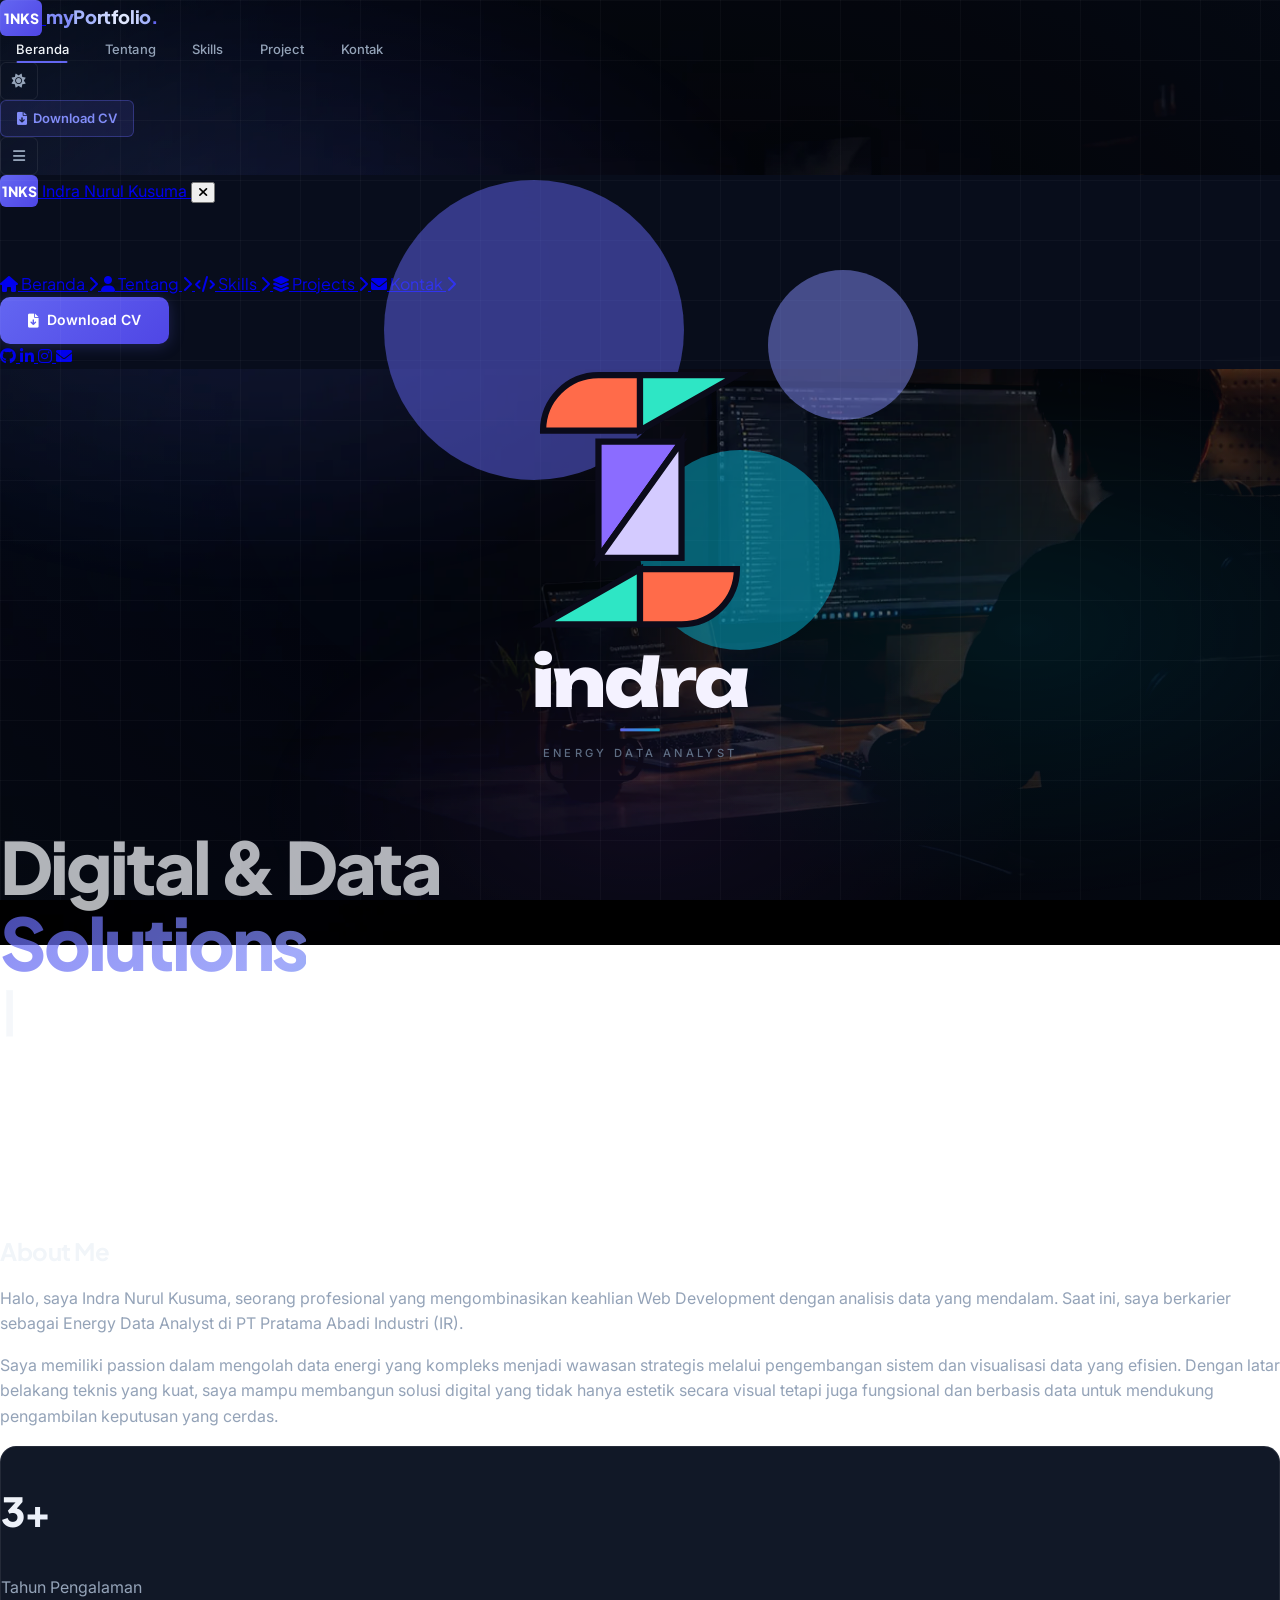
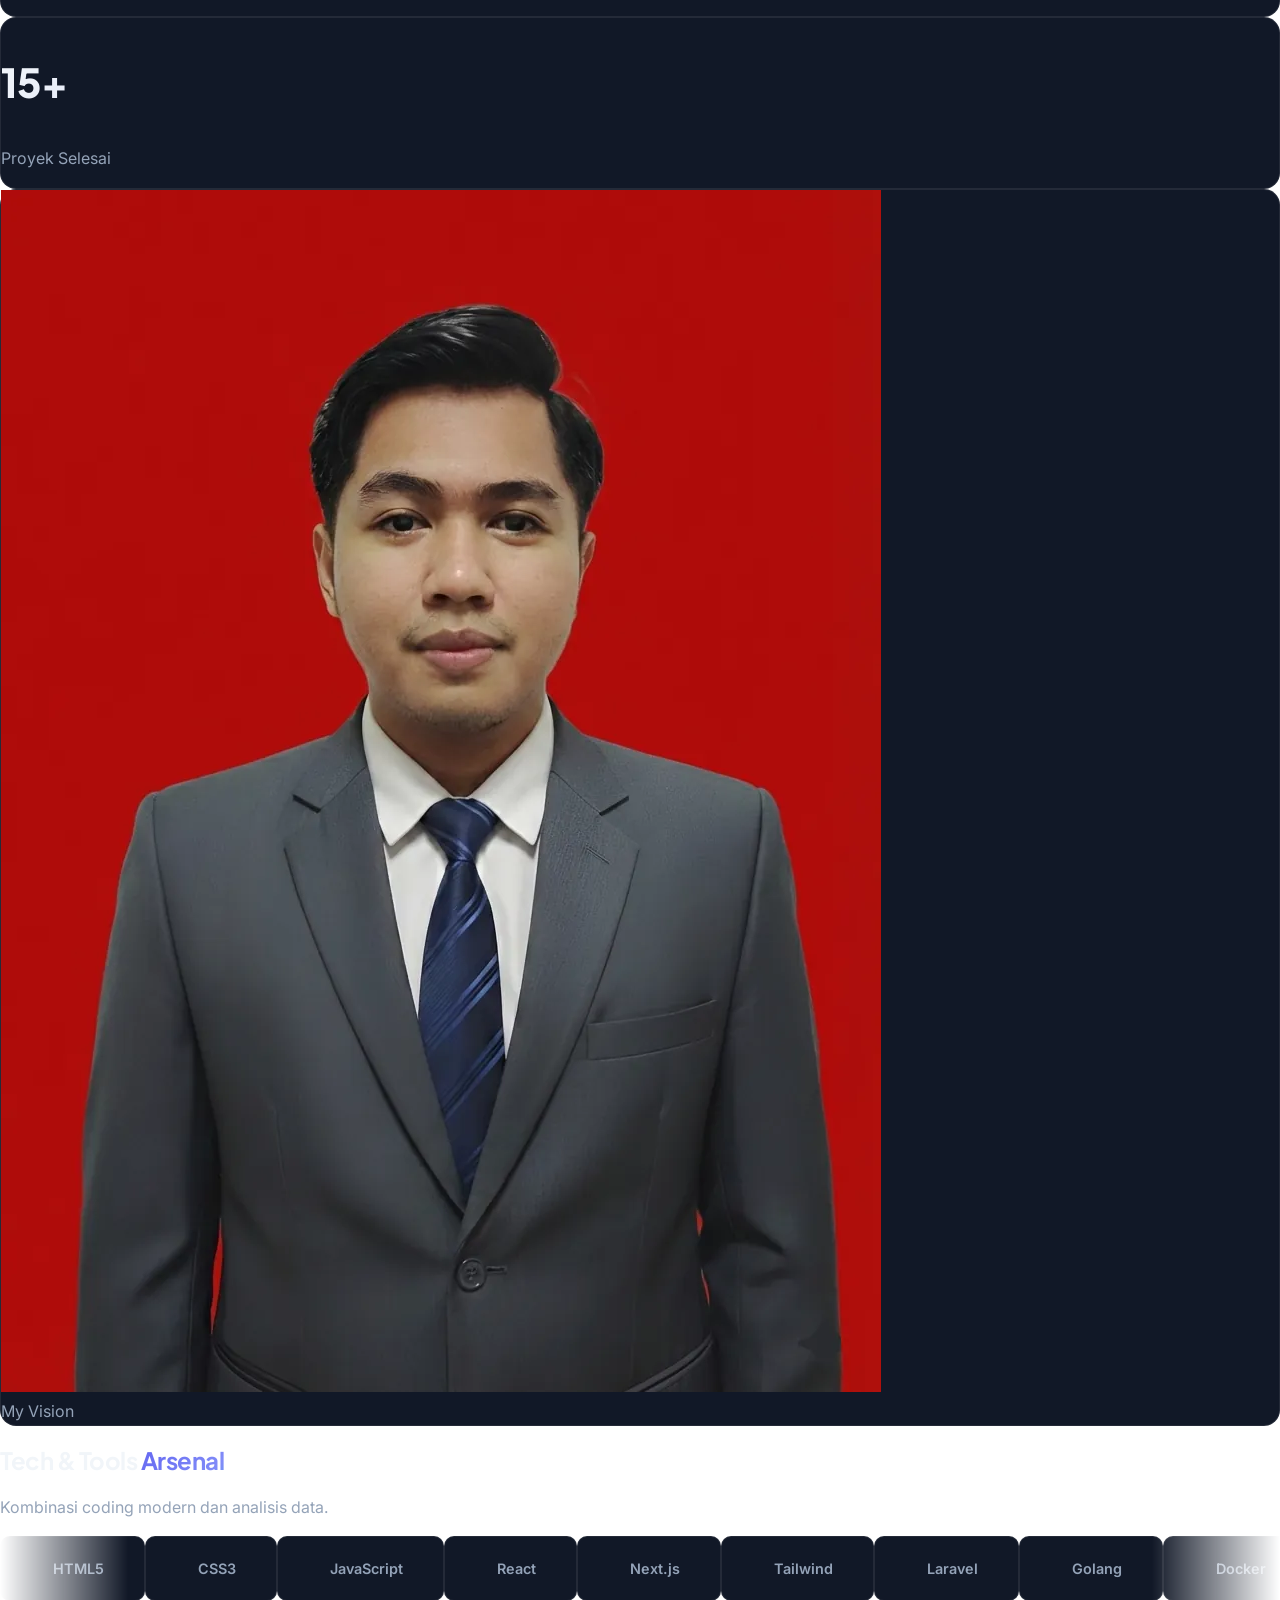
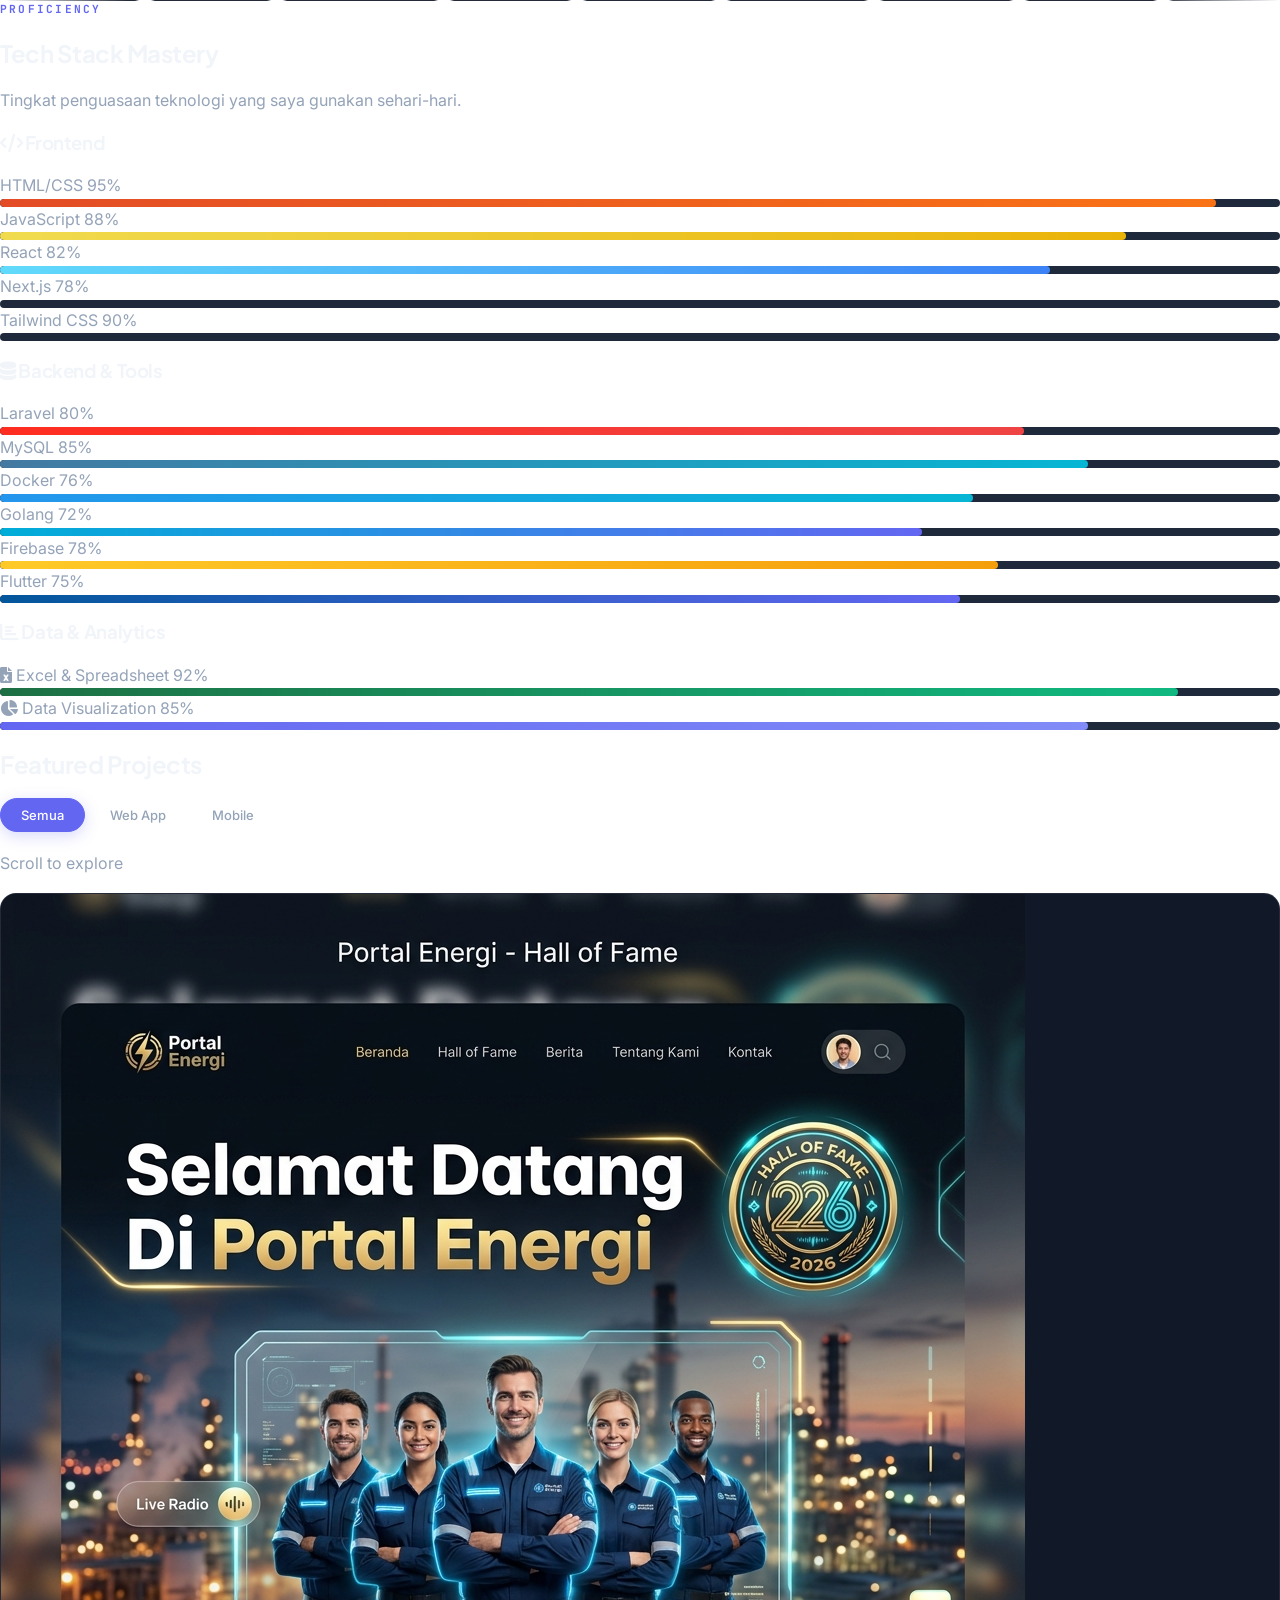
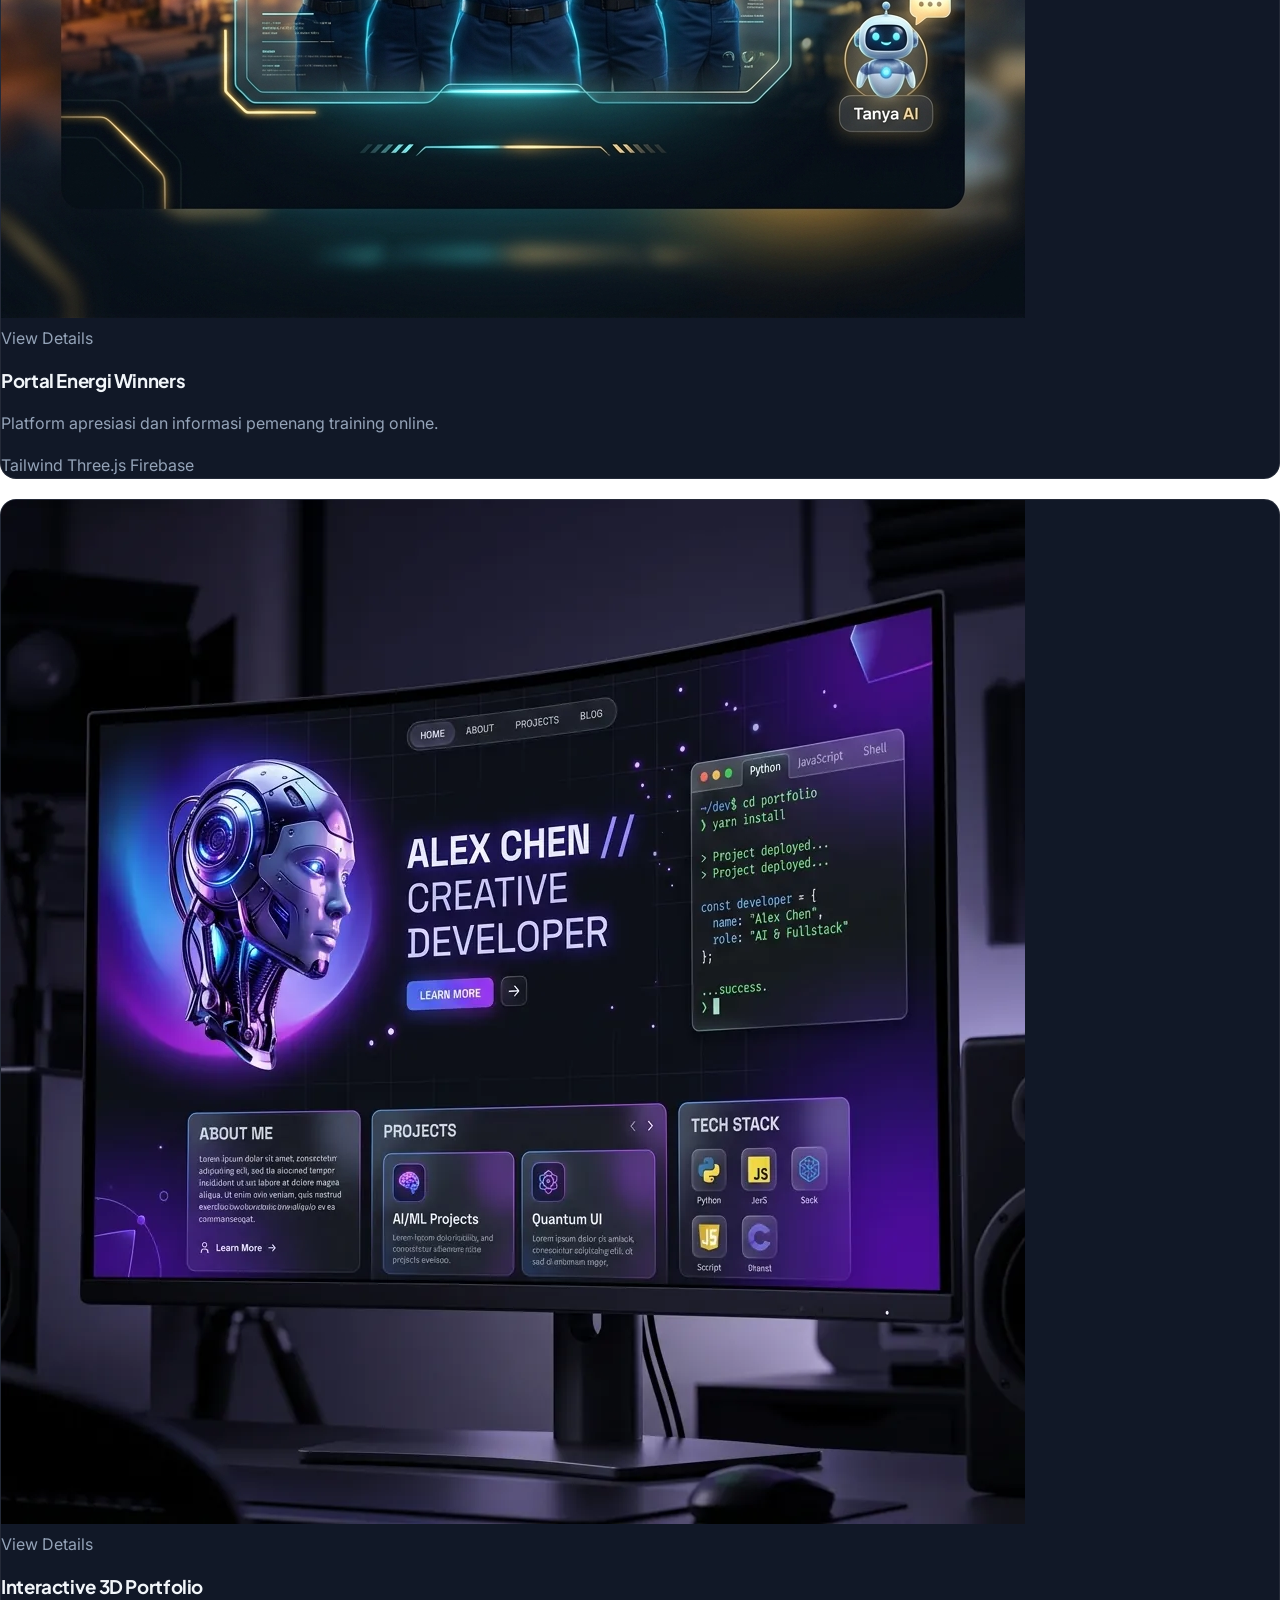
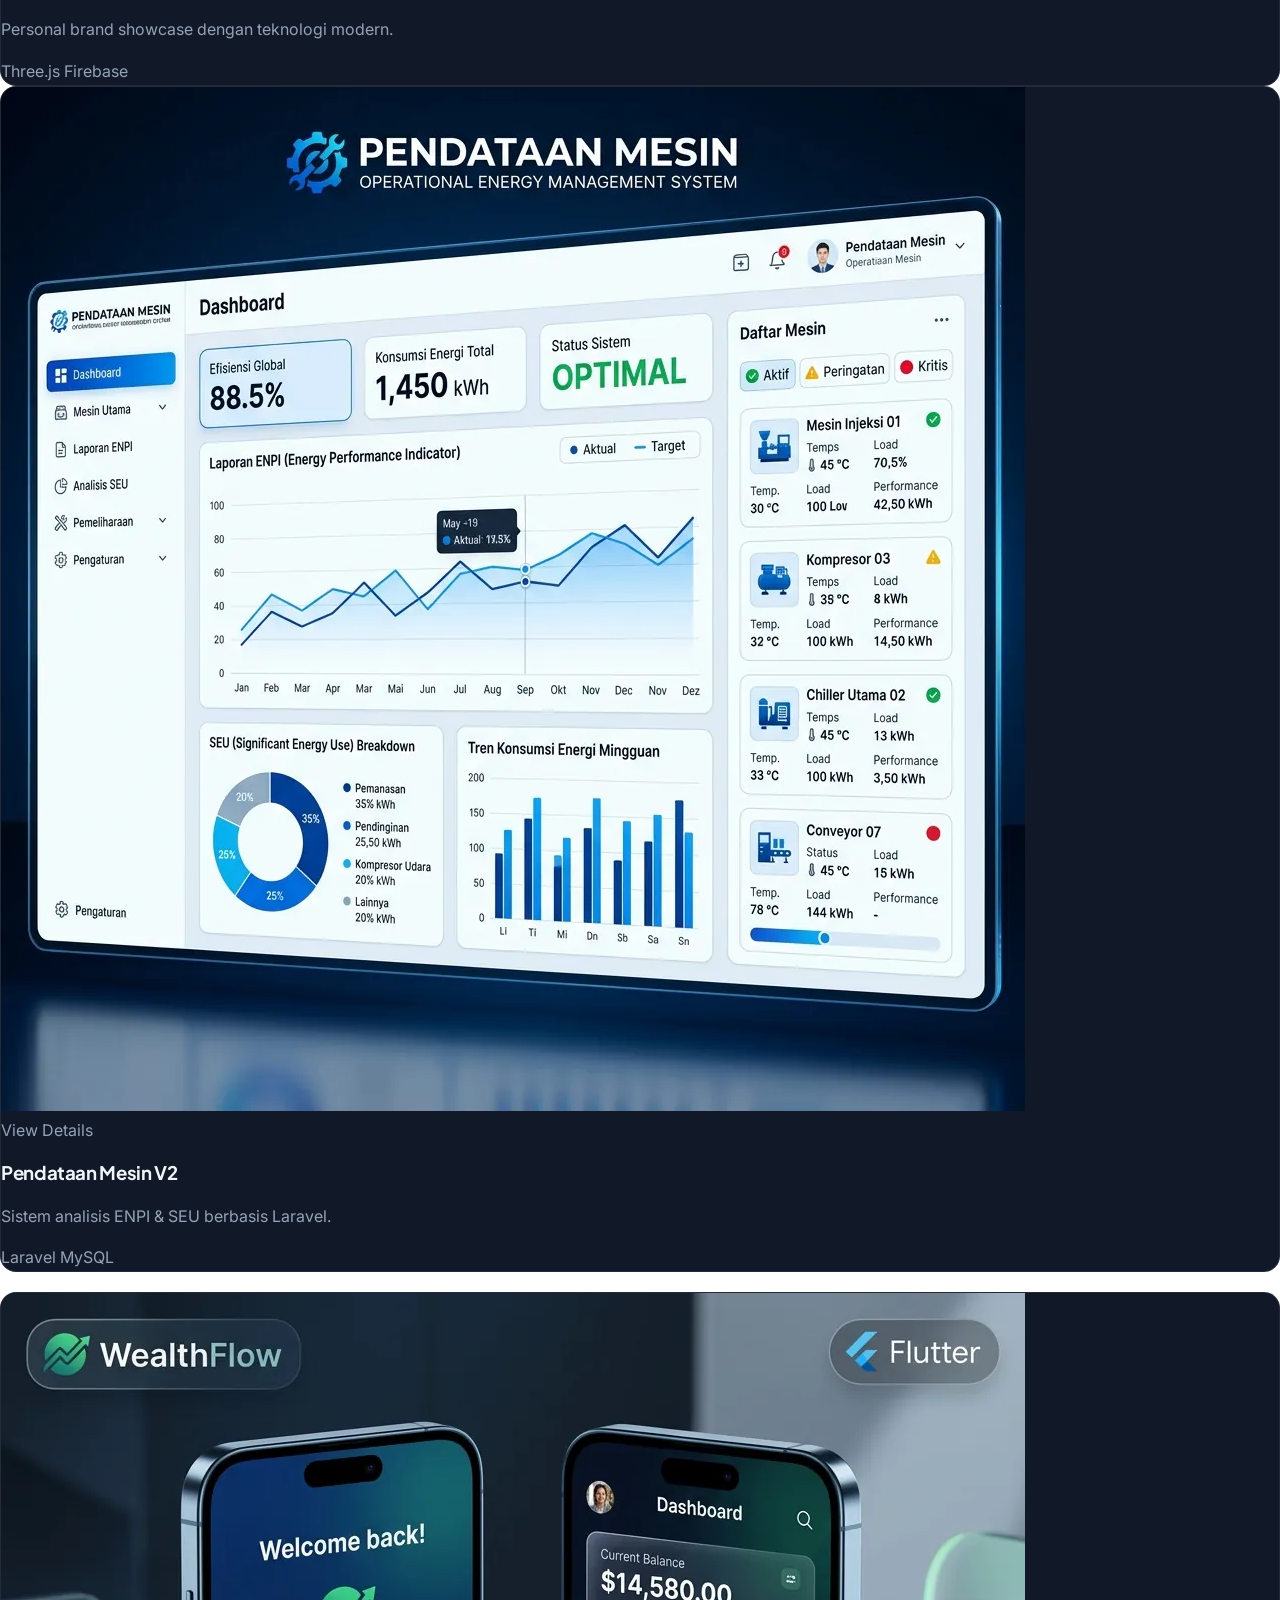
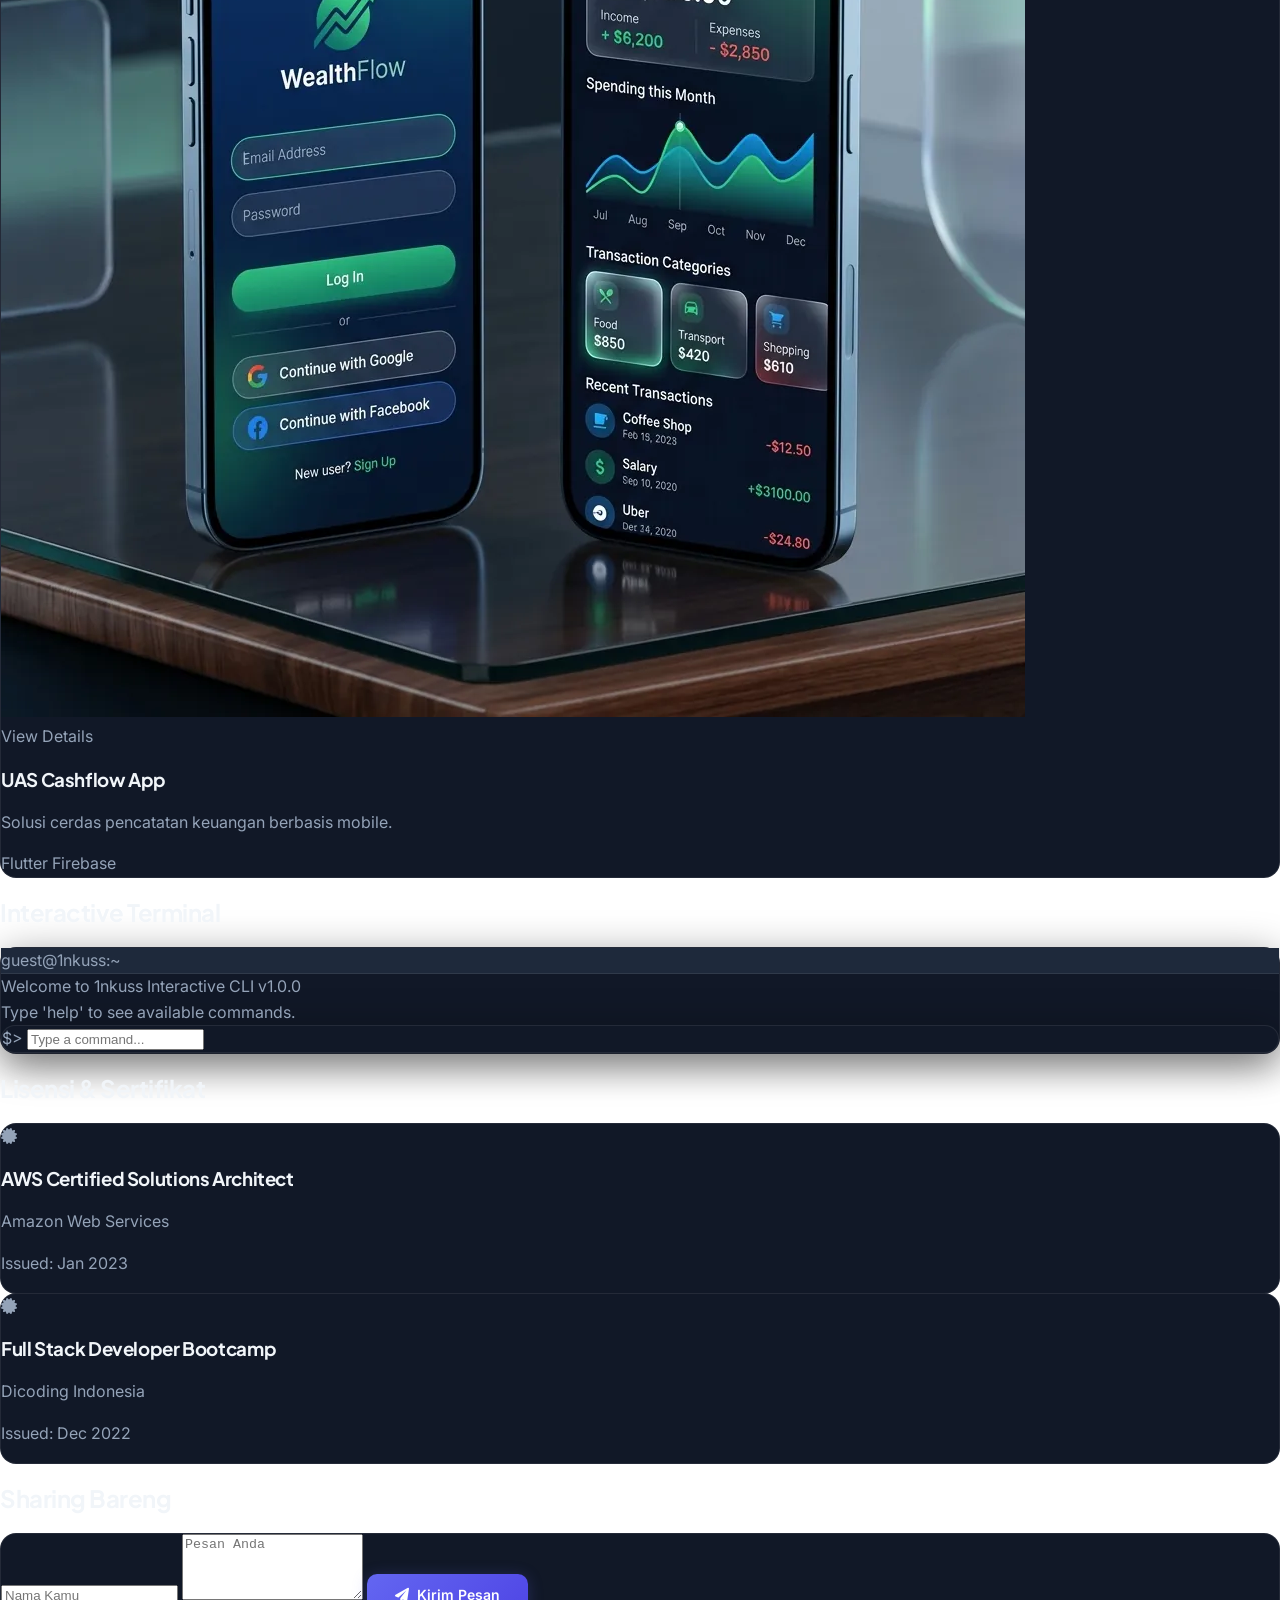
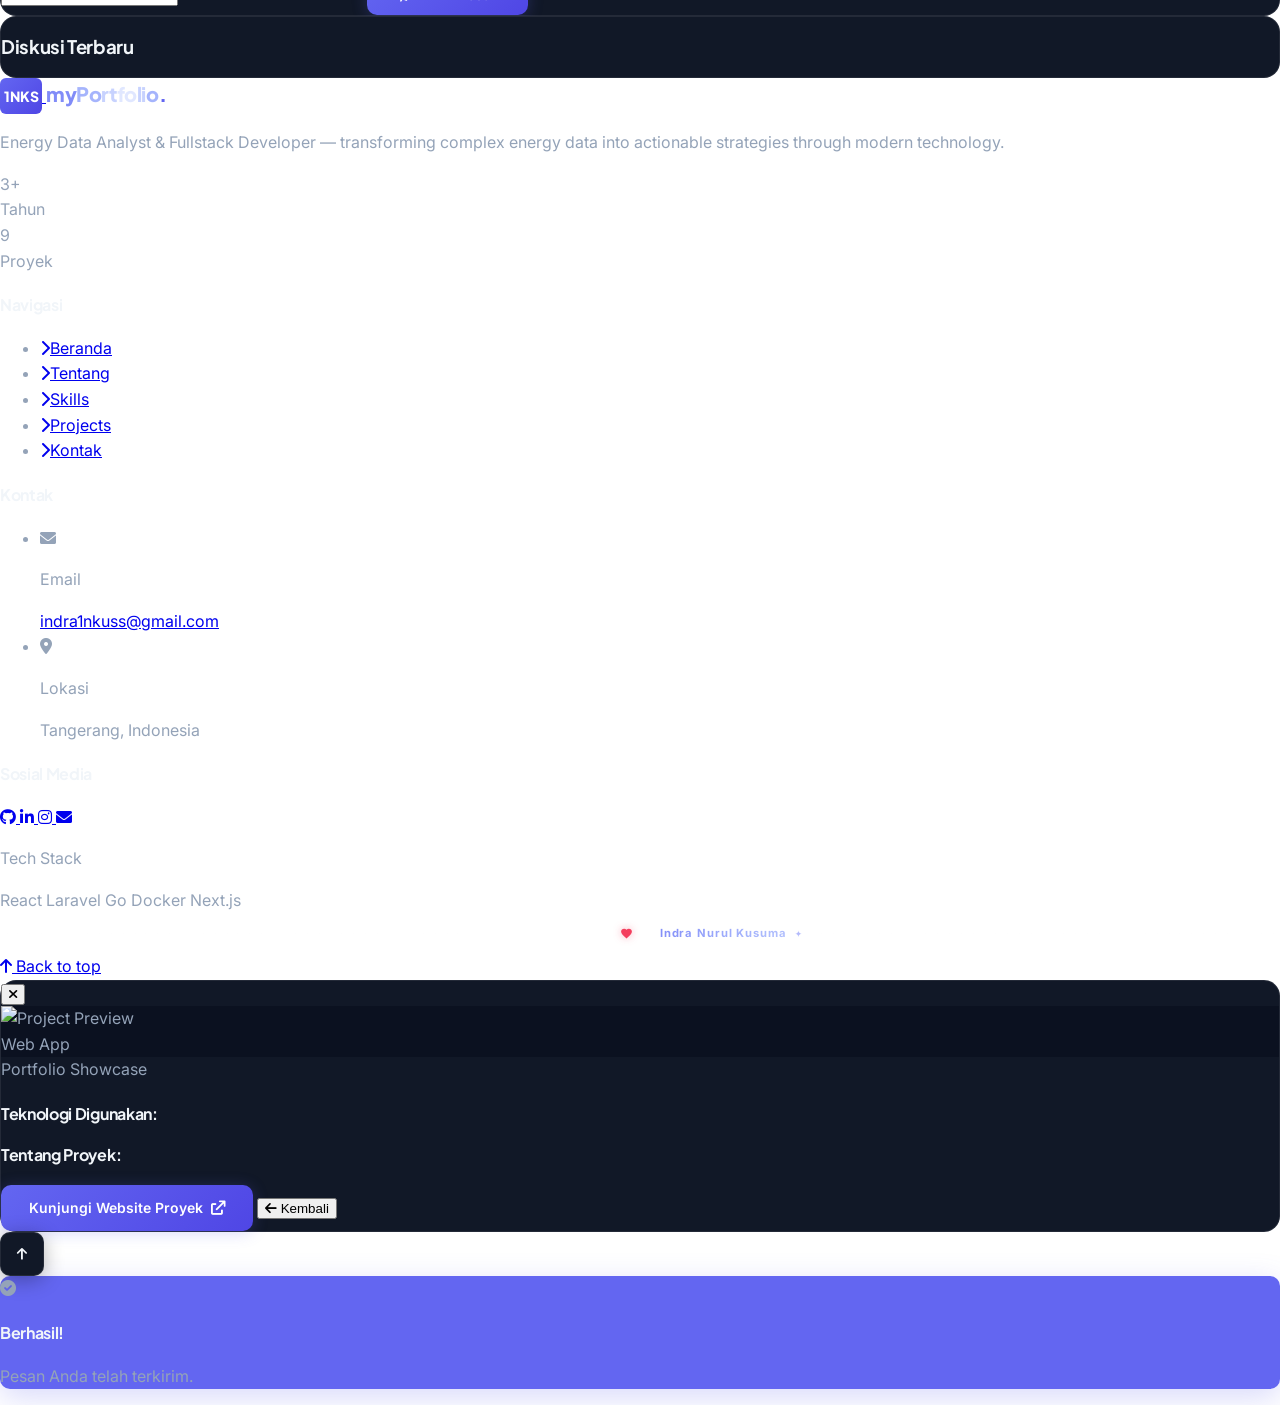
==== commit d46477a9: "feat: replace hero logo with custom geometric 'indra' logo and Unbounded font" ====
--- a/index.html
+++ b/index.html
@@ -11,7 +11,7 @@
     
     <link rel="preconnect" href="https://fonts.googleapis.com">
     <link rel="preconnect" href="https://fonts.gstatic.com" crossorigin>
-    <link href="https://fonts.googleapis.com/css2?family=Inter:wght@300;400;500;600;700;800;900&family=Plus+Jakarta+Sans:wght@400;500;600;700;800&family=JetBrains+Mono:wght@400;700&display=swap" rel="stylesheet">
+    <link href="https://fonts.googleapis.com/css2?family=Inter:wght@300;400;500;600;700;800;900&family=Plus+Jakarta+Sans:wght@400;500;600;700;800&family=JetBrains+Mono:wght@400;700&family=Unbounded:wght@700;800;900&display=swap" rel="stylesheet">
     
     <link rel="stylesheet" href="https://cdn.jsdelivr.net/gh/devicons/devicon@latest/devicon.min.css" />
     <link rel="stylesheet" href="https://cdnjs.cloudflare.com/ajax/libs/font-awesome/6.0.0/css/all.min.css">
@@ -292,39 +292,26 @@
                 <div class="relative w-full h-full flex items-center justify-center">
                     <div class="hero-brand" id="hero-brand-container">
                         <!-- GSAP Animated SVG Logo -->
-                        <div id="gsap-logo" class="relative w-32 h-32 md:w-48 md:h-48 flex items-center justify-center">
-                            <div id="logo-glow" class="absolute w-full h-full bg-primary/20 rounded-full blur-[60px] md:blur-[80px] scale-150"></div>
-                            <svg viewBox="0 0 140 140" class="w-full h-full relative z-10" fill="none" xmlns="http://www.w3.org/2000/svg">
-                                <!-- Outer decorative ring -->
-                                <circle id="logo-ring-1" cx="70" cy="70" r="62" stroke="url(#logoGrad)" stroke-width="1.5" stroke-linecap="round" stroke-dasharray="390" stroke-dashoffset="390" opacity="0.6"/>
-                                <!-- Middle ring (thin, dashed-like) -->
-                                <circle id="logo-ring-2" cx="70" cy="70" r="48" stroke="url(#logoGrad)" stroke-width="1.2" stroke-linecap="round" stroke-dashoffset="302" opacity="0.4"/>
-                                <!-- Central diamond shape -->
-                                <path id="logo-diamond" d="M70 22 L96 70 L70 118 L44 70 Z" stroke="url(#logoGrad)" stroke-width="2" fill="rgba(99,102,241,0.06)" stroke-linejoin="round"/>
-                                <!-- Inner diamond -->
-                                <path id="logo-diamond-inner" d="M70 38 L85 70 L70 102 L55 70 Z" stroke="url(#logoGrad)" stroke-width="1" fill="rgba(6,182,212,0.06)" stroke-linejoin="round" opacity="0.7"/>
-                                <!-- Center gem dot -->
-                                <circle id="logo-dot" cx="70" cy="70" r="5" fill="url(#logoGrad)"/>
-                                <!-- Orbital accent dots -->
-                                <circle id="logo-dot-1" cx="70" cy="8" r="3.5" fill="#818cf8"/>
-                                <circle id="logo-dot-2" cx="70" cy="132" r="3.5" fill="#818cf8"/>
-                                <circle id="logo-dot-3" cx="8" cy="70" r="3.5" fill="#818cf8"/>
-                                <circle id="logo-dot-4" cx="132" cy="70" r="3.5" fill="#818cf8"/>
-                                <!-- Small accent dots diagonals -->
-                                <circle id="logo-dot-5" cx="28" cy="28" r="2" fill="#06b6d4" opacity="0.6"/>
-                                <circle id="logo-dot-6" cx="112" cy="112" r="2" fill="#06b6d4" opacity="0.6"/>
-                                <circle id="logo-dot-7" cx="112" cy="28" r="2" fill="#06b6d4" opacity="0.6"/>
-                                <circle id="logo-dot-8" cx="28" cy="112" r="2" fill="#06b6d4" opacity="0.6"/>
-                                <defs>
-                                    <linearGradient id="logoGrad" x1="0%" y1="0%" x2="100%" y2="100%">
-                                        <stop offset="0%" stop-color="#6366f1"/>
-                                        <stop offset="50%" stop-color="#818cf8"/>
-                                        <stop offset="100%" stop-color="#06b6d4"/>
-                                    </linearGradient>
-                                </defs>
+                        <div id="gsap-logo" class="relative flex items-center justify-center gap-3.5 sm:gap-4 md:gap-6 select-none">
+                            <!-- Multi-color Ambient Glow -->
+                            <div id="logo-glow" class="absolute -inset-4 sm:-inset-6 bg-gradient-to-r from-[#FF6B4A]/25 via-[#8B6CFF]/30 to-[#2EE6C5]/25 rounded-full blur-2xl md:blur-3xl pointer-events-none opacity-80"></div>
+                            
+                            <!-- Geometric SVG Mark (Letter I) -->
+                            <svg id="logo-svg" class="w-16 h-16 sm:w-20 sm:h-20 md:w-28 md:h-28 flex-shrink-0 relative z-10 drop-shadow-[0_8px_20px_rgba(139,108,255,0.35)]" viewBox="22 2 156 196" role="img" aria-label="Simbol abstrak huruf I dari bentuk geometri">
+                                <g stroke="#0B0B1A" stroke-width="4.5" stroke-linejoin="miter">
+                                    <path class="p-tl" d="M100 10 H70 A40 40 0 0 0 30 50 H100 Z" fill="#FF6B4A"/>
+                                    <polygon class="p-tr" points="100,10 170,10 100,50" fill="#2EE6C5"/>
+                                    <polygon class="st-a" points="70,58 130,58 70,142" fill="#8B6CFF"/>
+                                    <polygon class="st-b" points="130,58 130,142 70,142" fill="#D4CBFF"/>
+                                    <polygon class="p-bl" points="100,190 30,190 100,150" fill="#2EE6C5"/>
+                                    <path class="p-br" d="M100 190 H130 A40 40 0 0 0 170 150 H100 Z" fill="#FF6B4A"/>
+                                </g>
                             </svg>
-                        </div>
-                        <div class="hero-brand-divider"></div>
+
+                            <!-- Custom Wordmark indra -->
+                            <span id="logo-wordmark" class="relative z-10 font-black tracking-tight" style="font-family: 'Unbounded', sans-serif; font-weight: 800; font-size: clamp(2.2rem, 7vw, 4.2rem); line-height: 1; letter-spacing: -2px; color: #F4F2FF;">indra</span>
+                        </div>
+                        <div class="hero-brand-divider mt-2"></div>
                         <span class="hero-brand-sub" id="hero-role-badge">Energy Data Analyst</span>
                     </div>
                 </div>
--- a/style.css
+++ b/style.css
@@ -1430,7 +1430,7 @@
     margin-bottom: 0.5rem;
   }
   #hero-brand-container { gap: 0.5rem !important; }
-  #gsap-logo { width: 7rem !important; height: 7rem !important; }
+  #gsap-logo { width: auto !important; height: auto !important; }
   .hero-heading {
     font-size: clamp(1.9rem, 8vw, 2.6rem) !important;
     line-height: 1.08 !important;
@@ -1525,7 +1525,9 @@
 @media (max-width: 480px) {
   .px-6 { padding-left: 1.1rem; padding-right: 1.1rem; }
   .hero-heading { font-size: clamp(1.65rem, 9vw, 2.2rem) !important; }
-  #gsap-logo { width: 6rem !important; height: 6rem !important; }
+  #gsap-logo { width: auto !important; height: auto !important; }
+  #logo-svg { width: 3.5rem !important; height: 3.5rem !important; }
+  #logo-wordmark { font-size: 2.1rem !important; }
   #hero-visual { height: 32vh !important; min-height: 180px !important; }
   .btn-primary, .btn-download { padding: 0.65rem 1.25rem; font-size: 0.78rem; }
 }
@@ -1628,7 +1630,7 @@
 
   /* Hero section — subtle glow ring around SVG logo */
   #gsap-logo {
-    filter: drop-shadow(0 0 18px rgba(99,102,241,0.35));
+    filter: drop-shadow(0 0 20px rgba(139,108,255,0.35));
   }
 
   /* About profile image card — scale-in entrance */
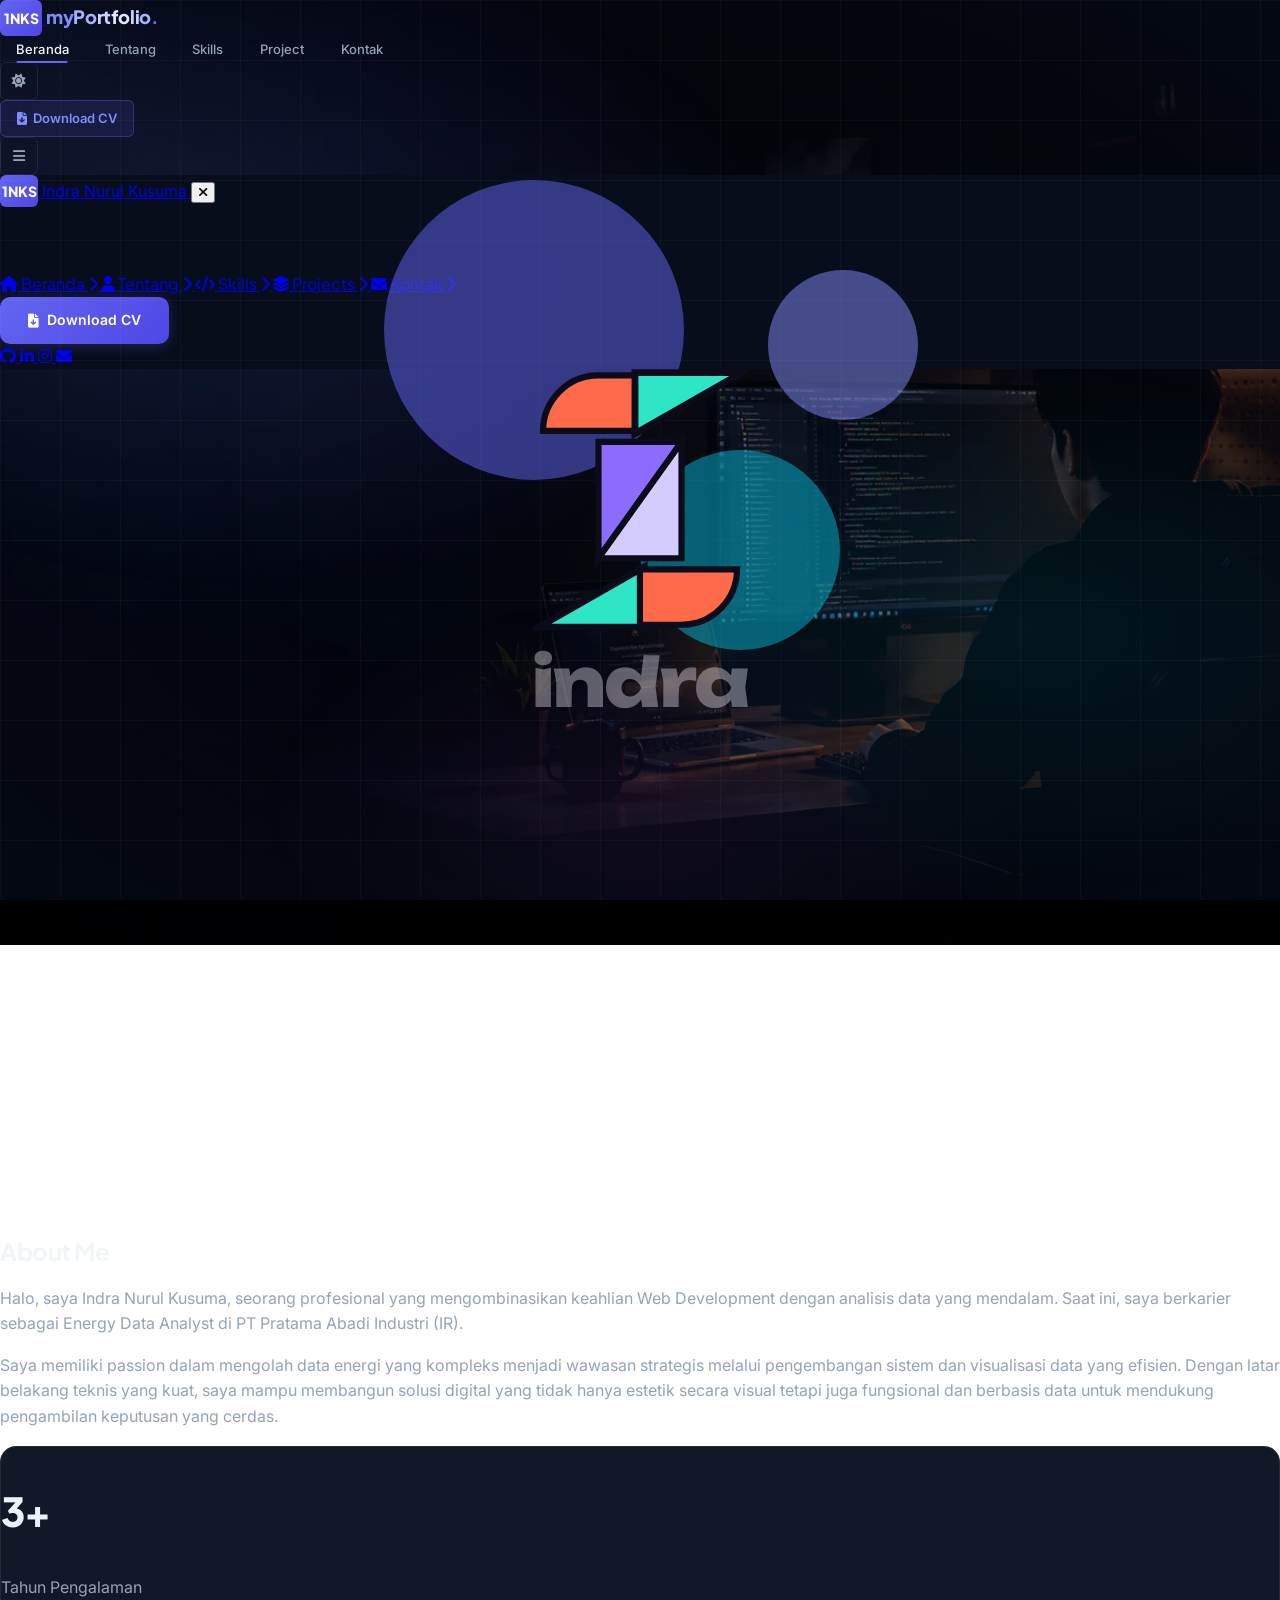
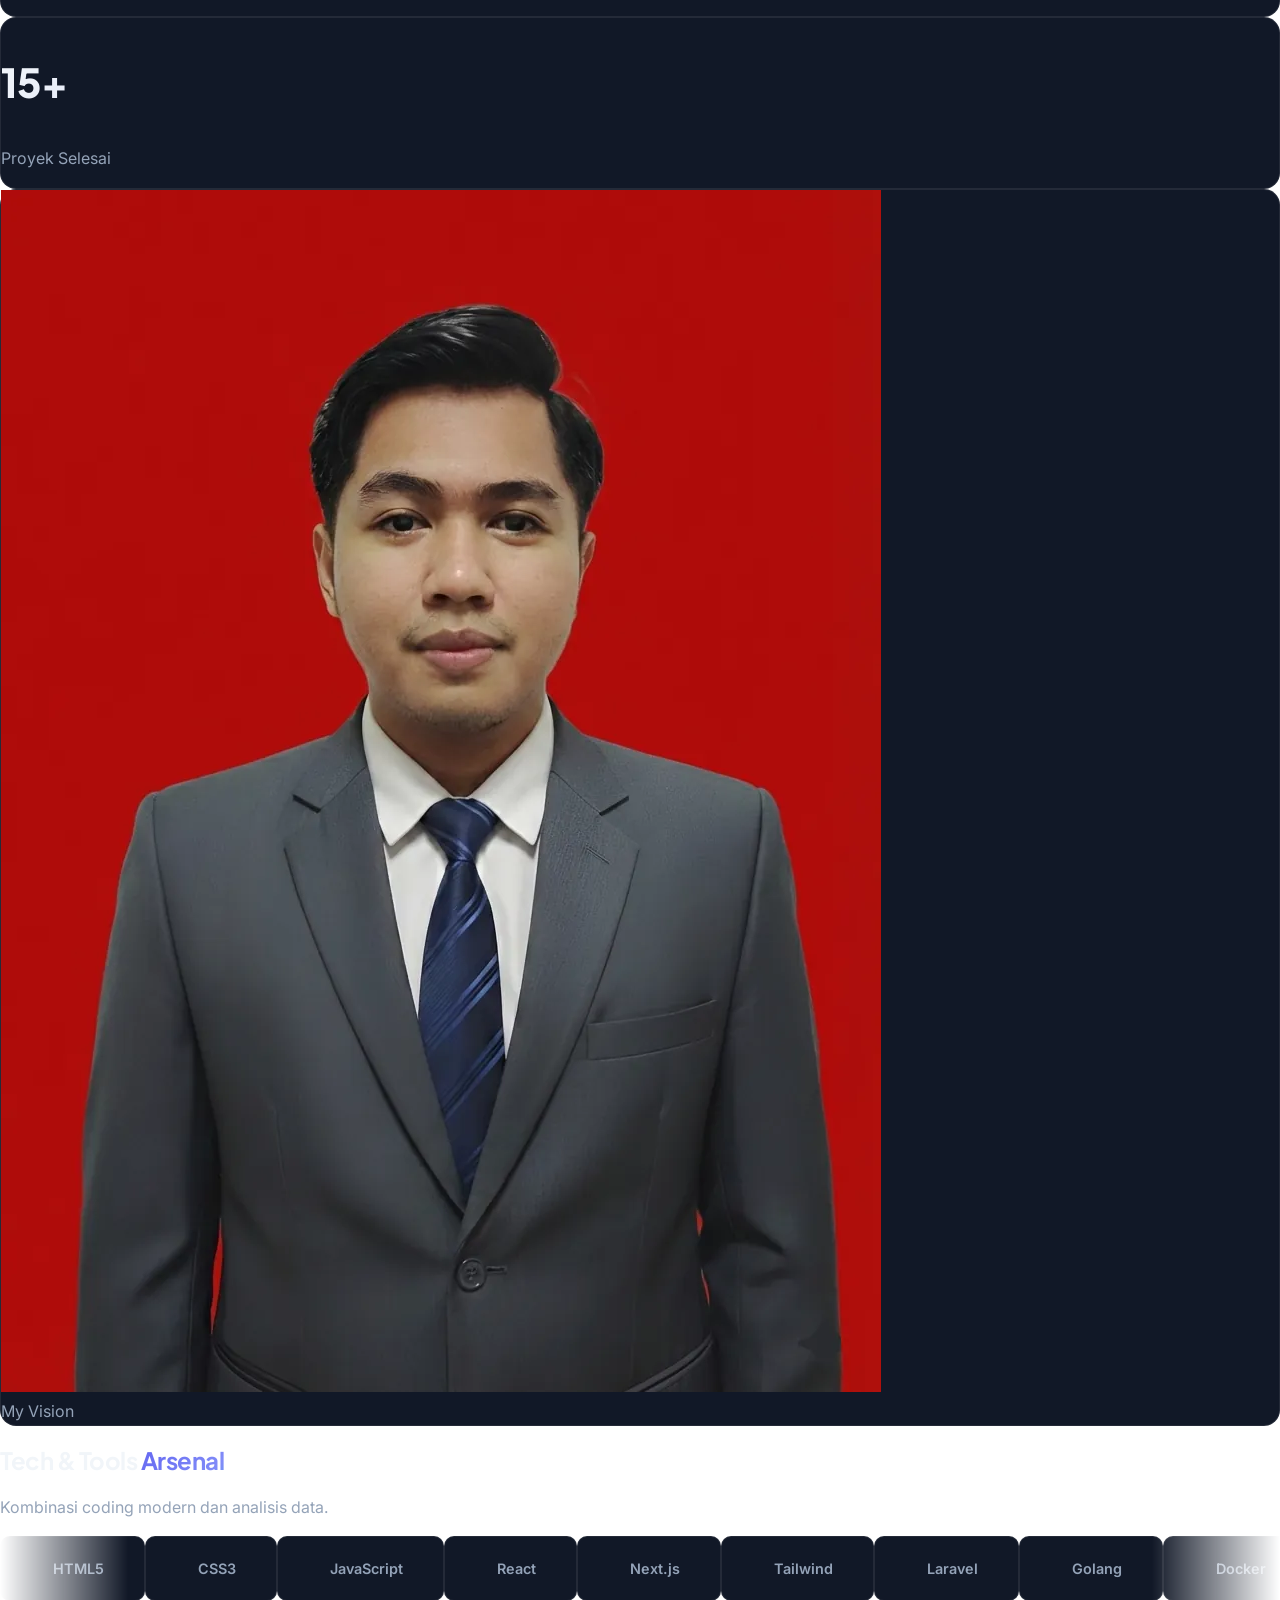
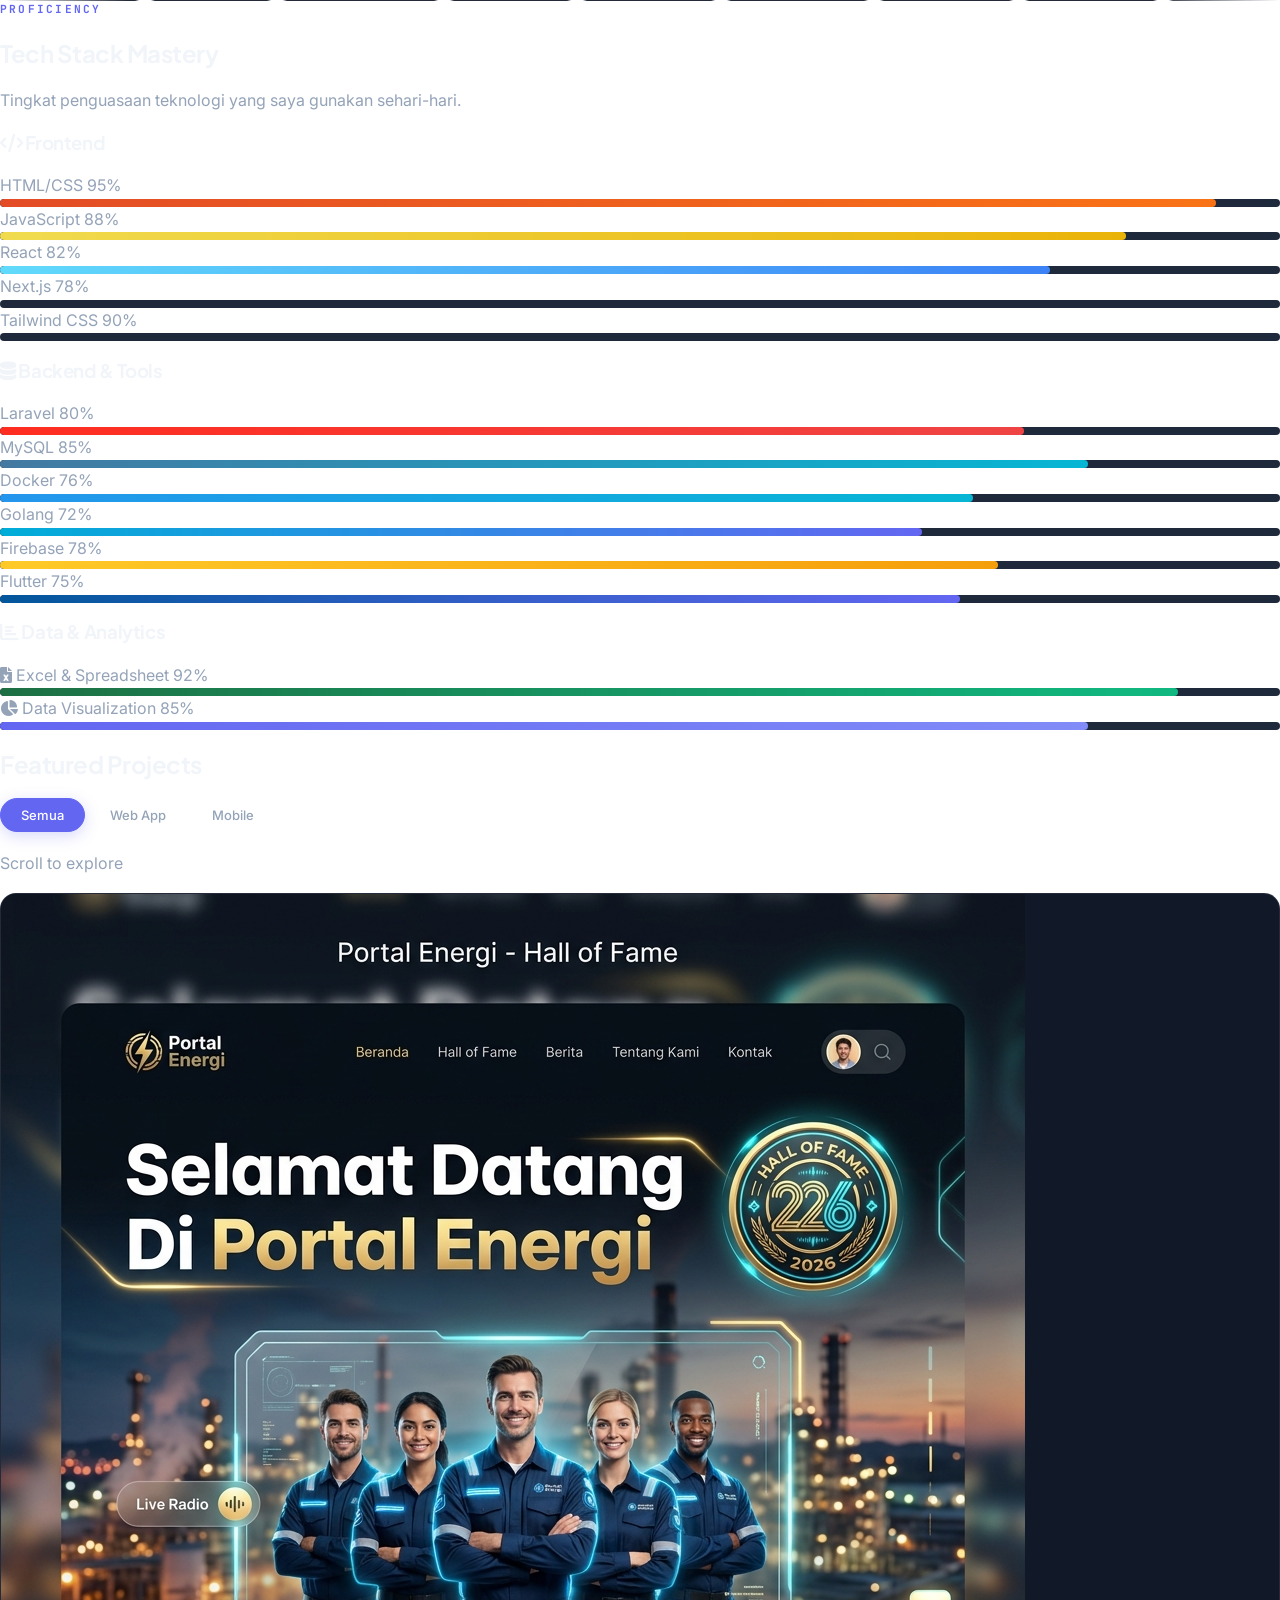
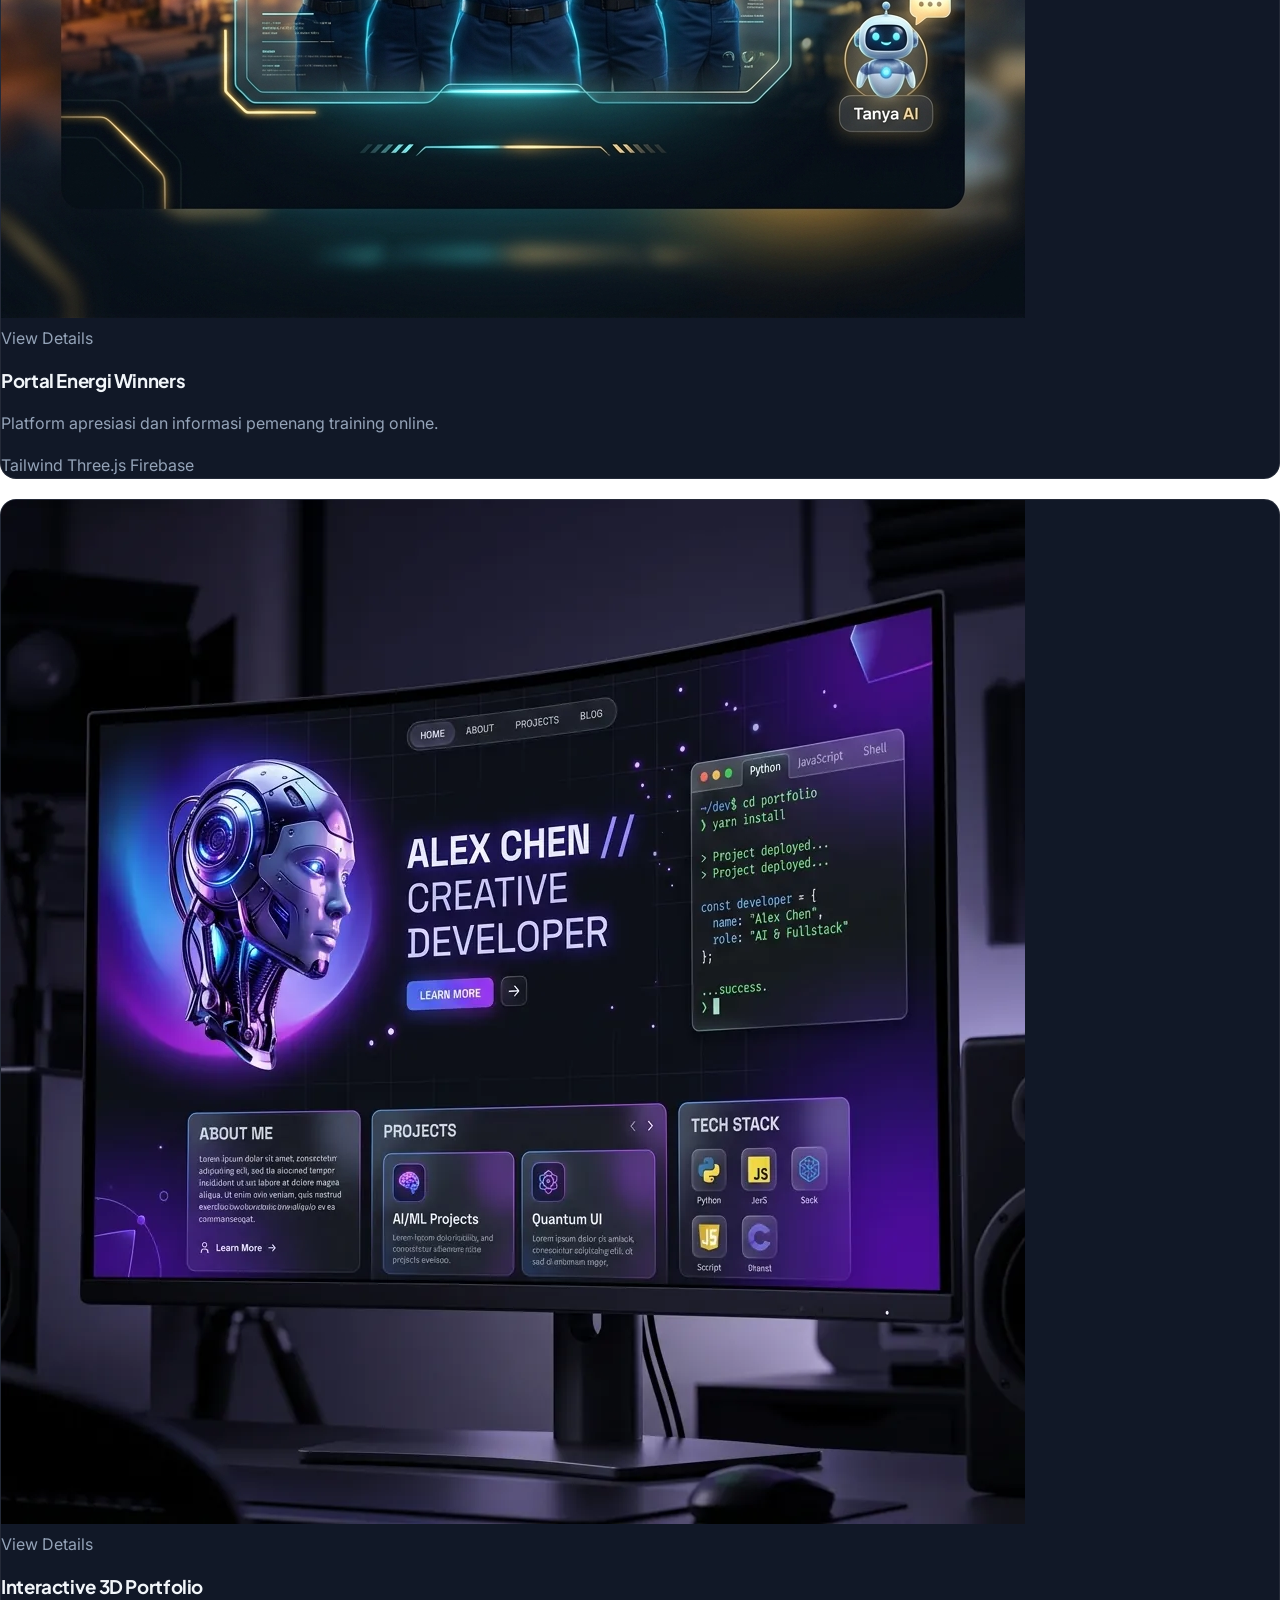
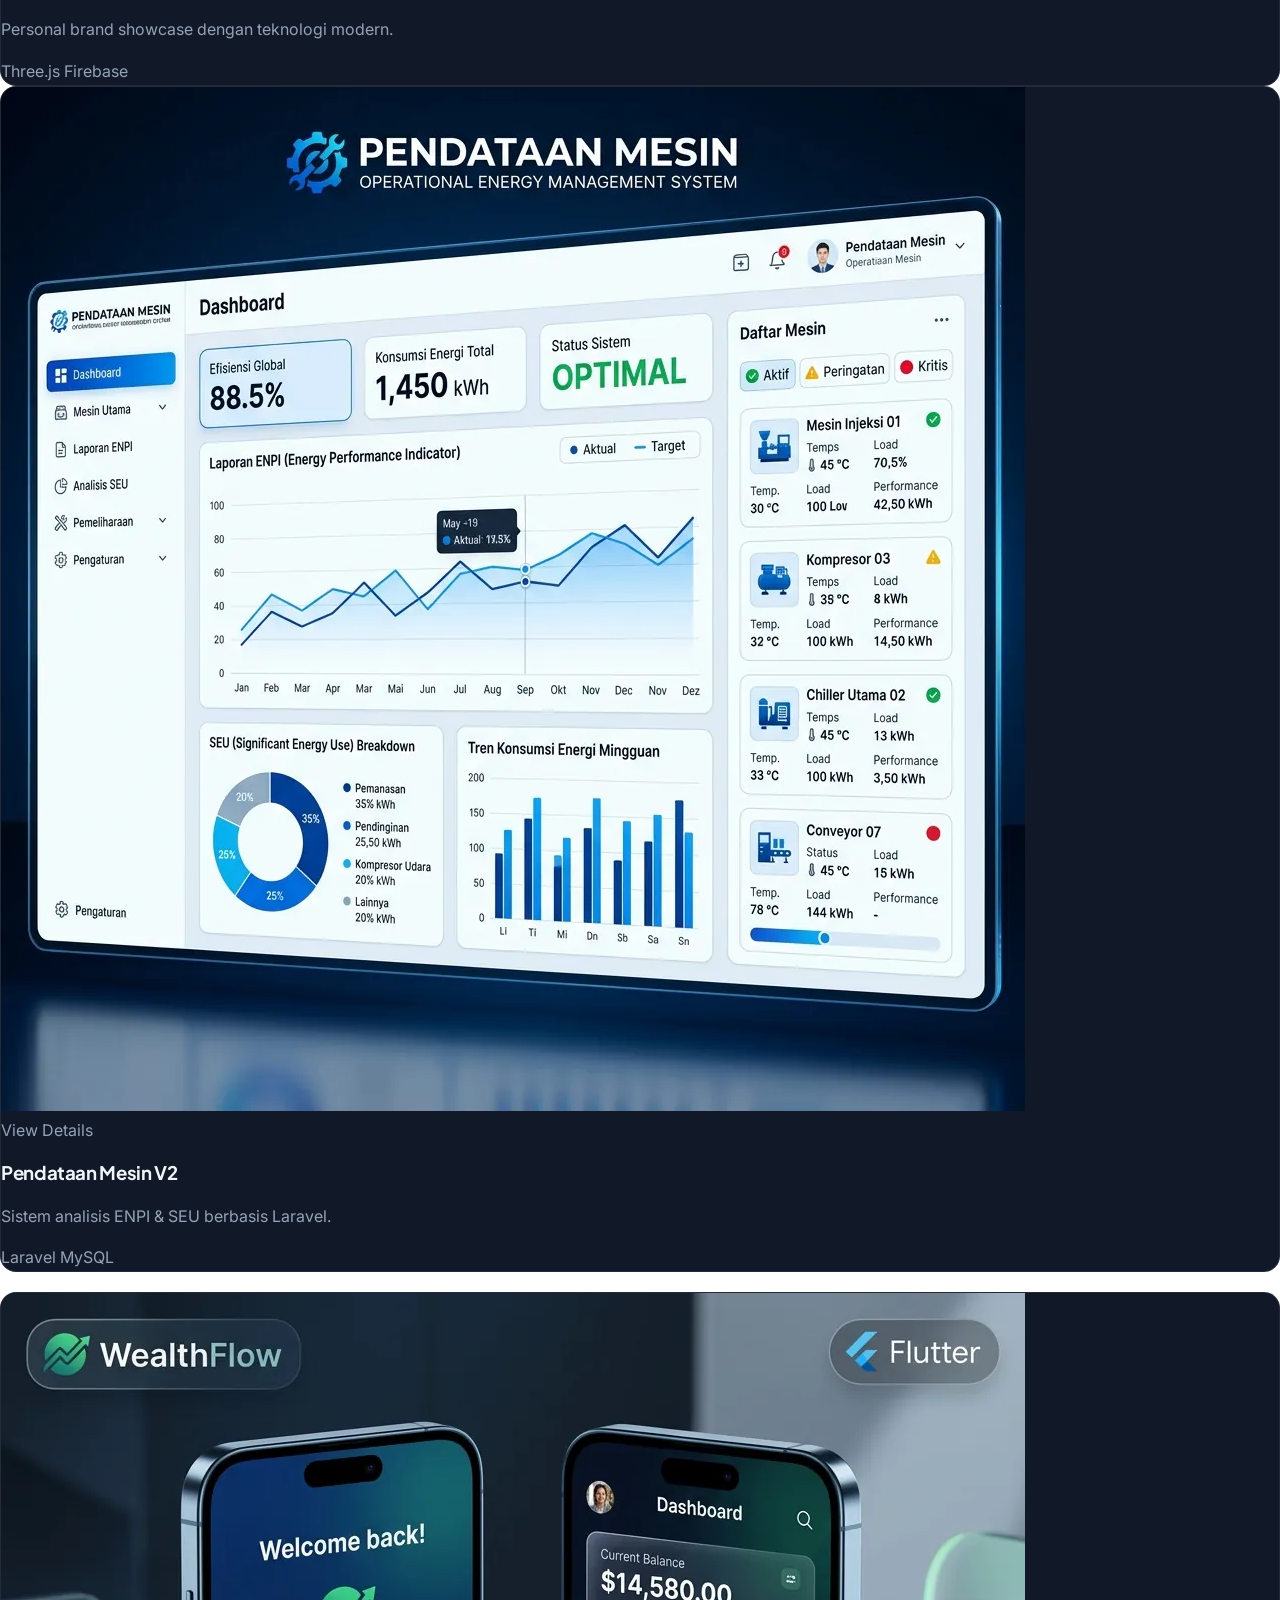
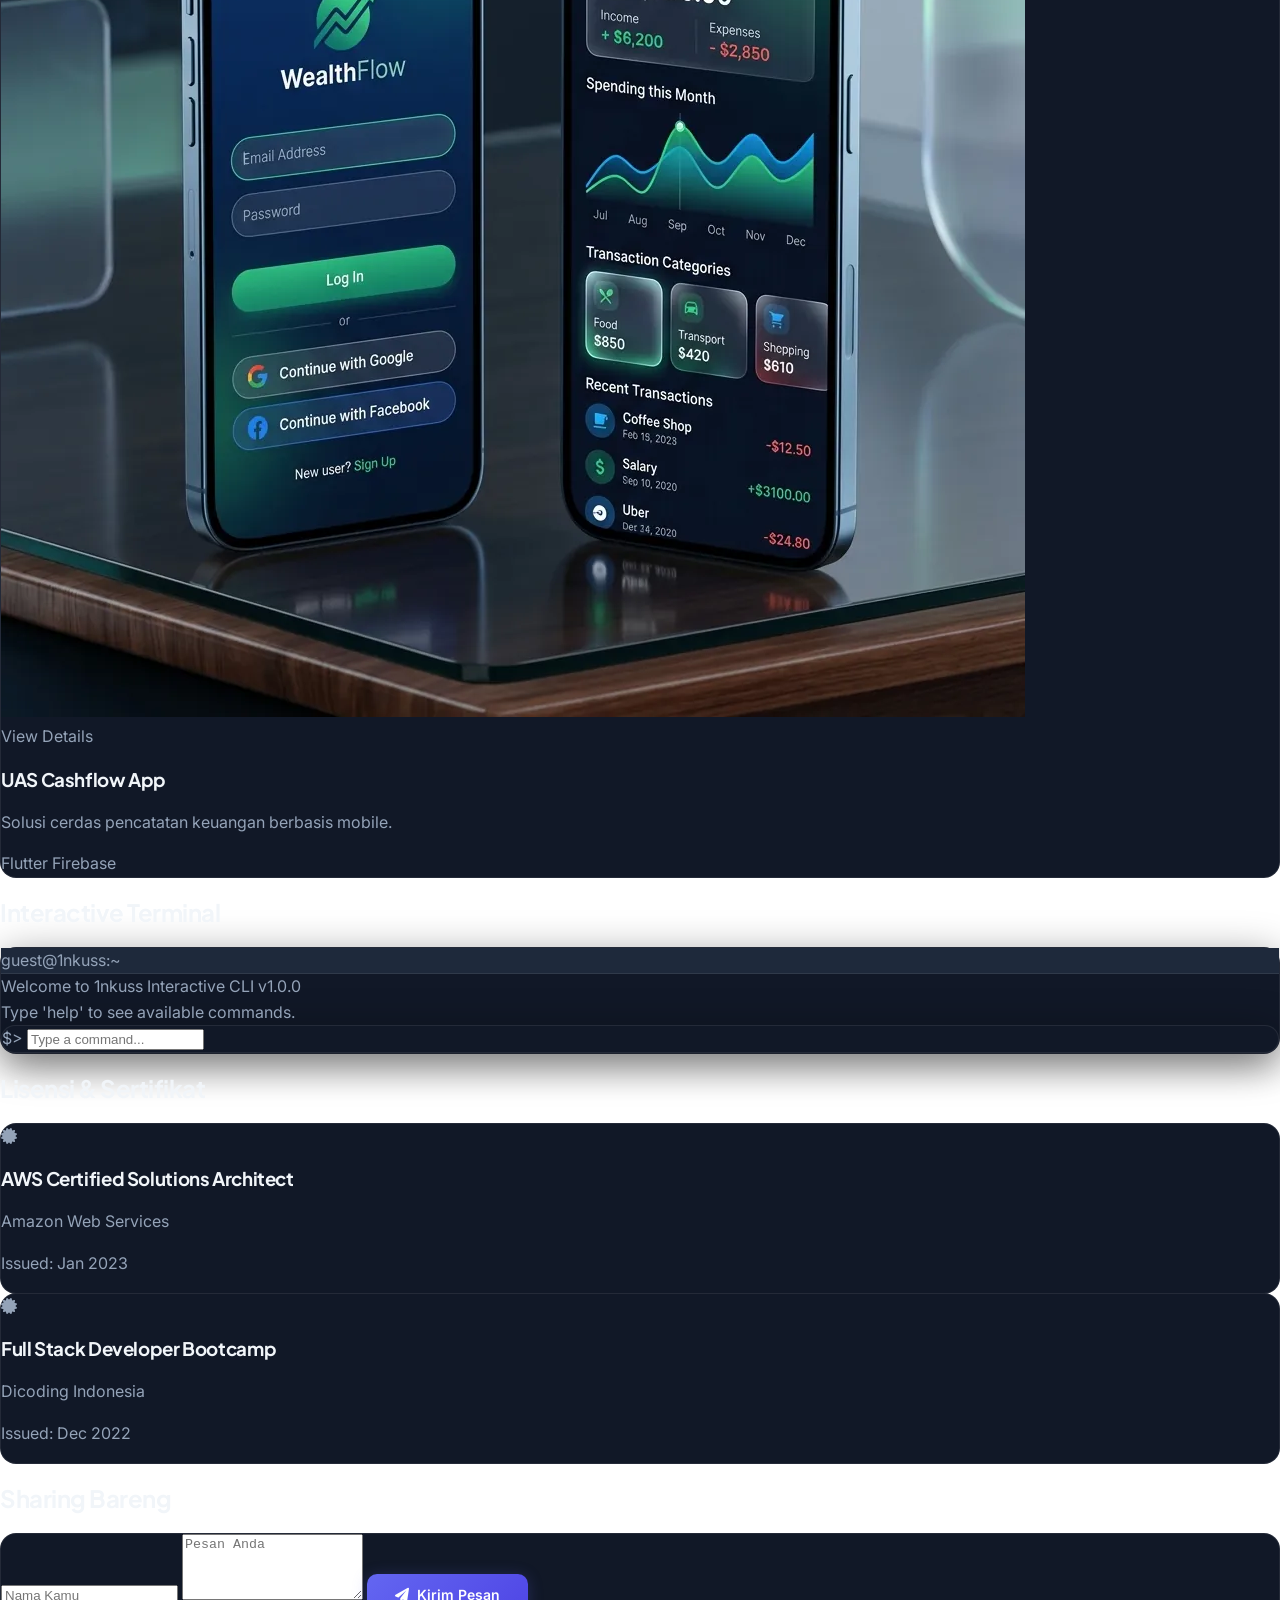
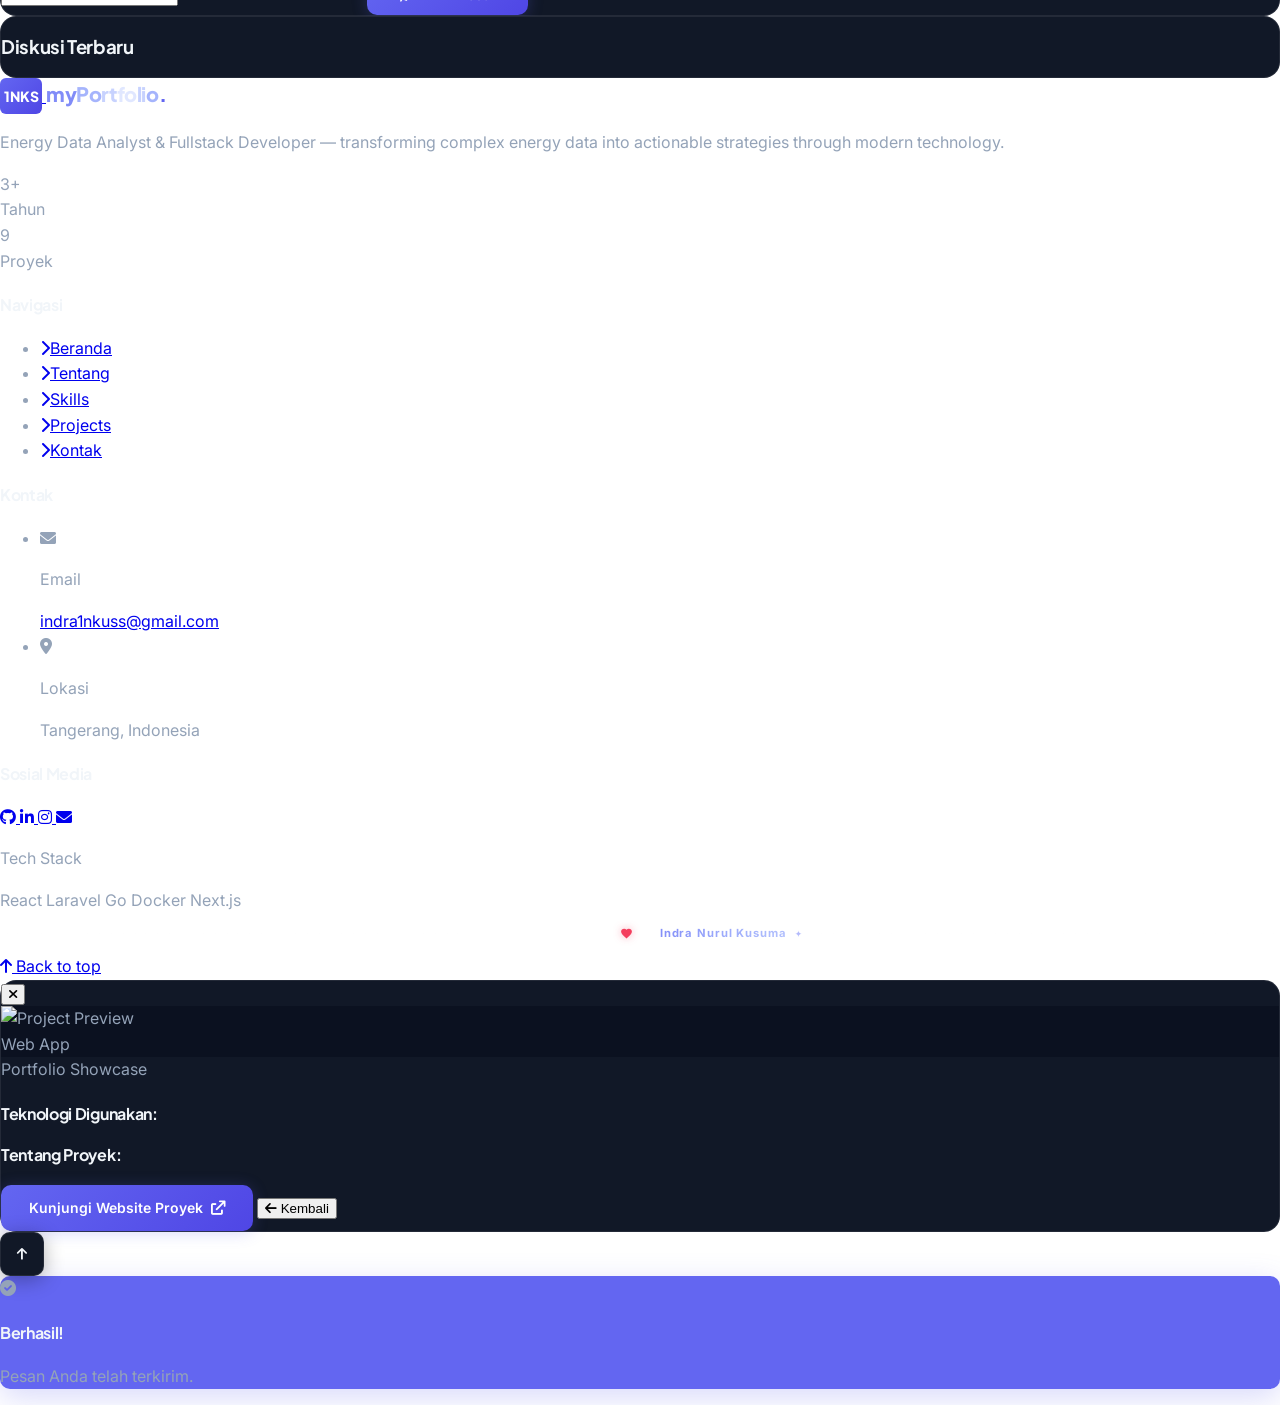
==== commit f6c86a7b: "feat(admin): add dynamic CV PDF management (upload, edit, delete, preview) in Foto & Media" ====
--- a/index.html
+++ b/index.html
@@ -259,7 +259,7 @@
 
         <!-- Bottom Action -->
         <div class="absolute bottom-0 left-0 right-0 px-6 py-5 border-t border-white/5">
-            <a href="cv1nkus.pdf" download class="btn-primary w-full py-3.5 text-sm font-semibold flex items-center justify-center gap-2.5 rounded-xl shadow-lg shadow-primary/20">
+            <a href="cv1nkus.pdf" id="mobile-download-cv" download class="btn-primary w-full py-3.5 text-sm font-semibold flex items-center justify-center gap-2.5 rounded-xl shadow-lg shadow-primary/20">
                 <i class="fas fa-file-download"></i> Download CV
             </a>
             <div class="flex justify-center gap-4 mt-4">
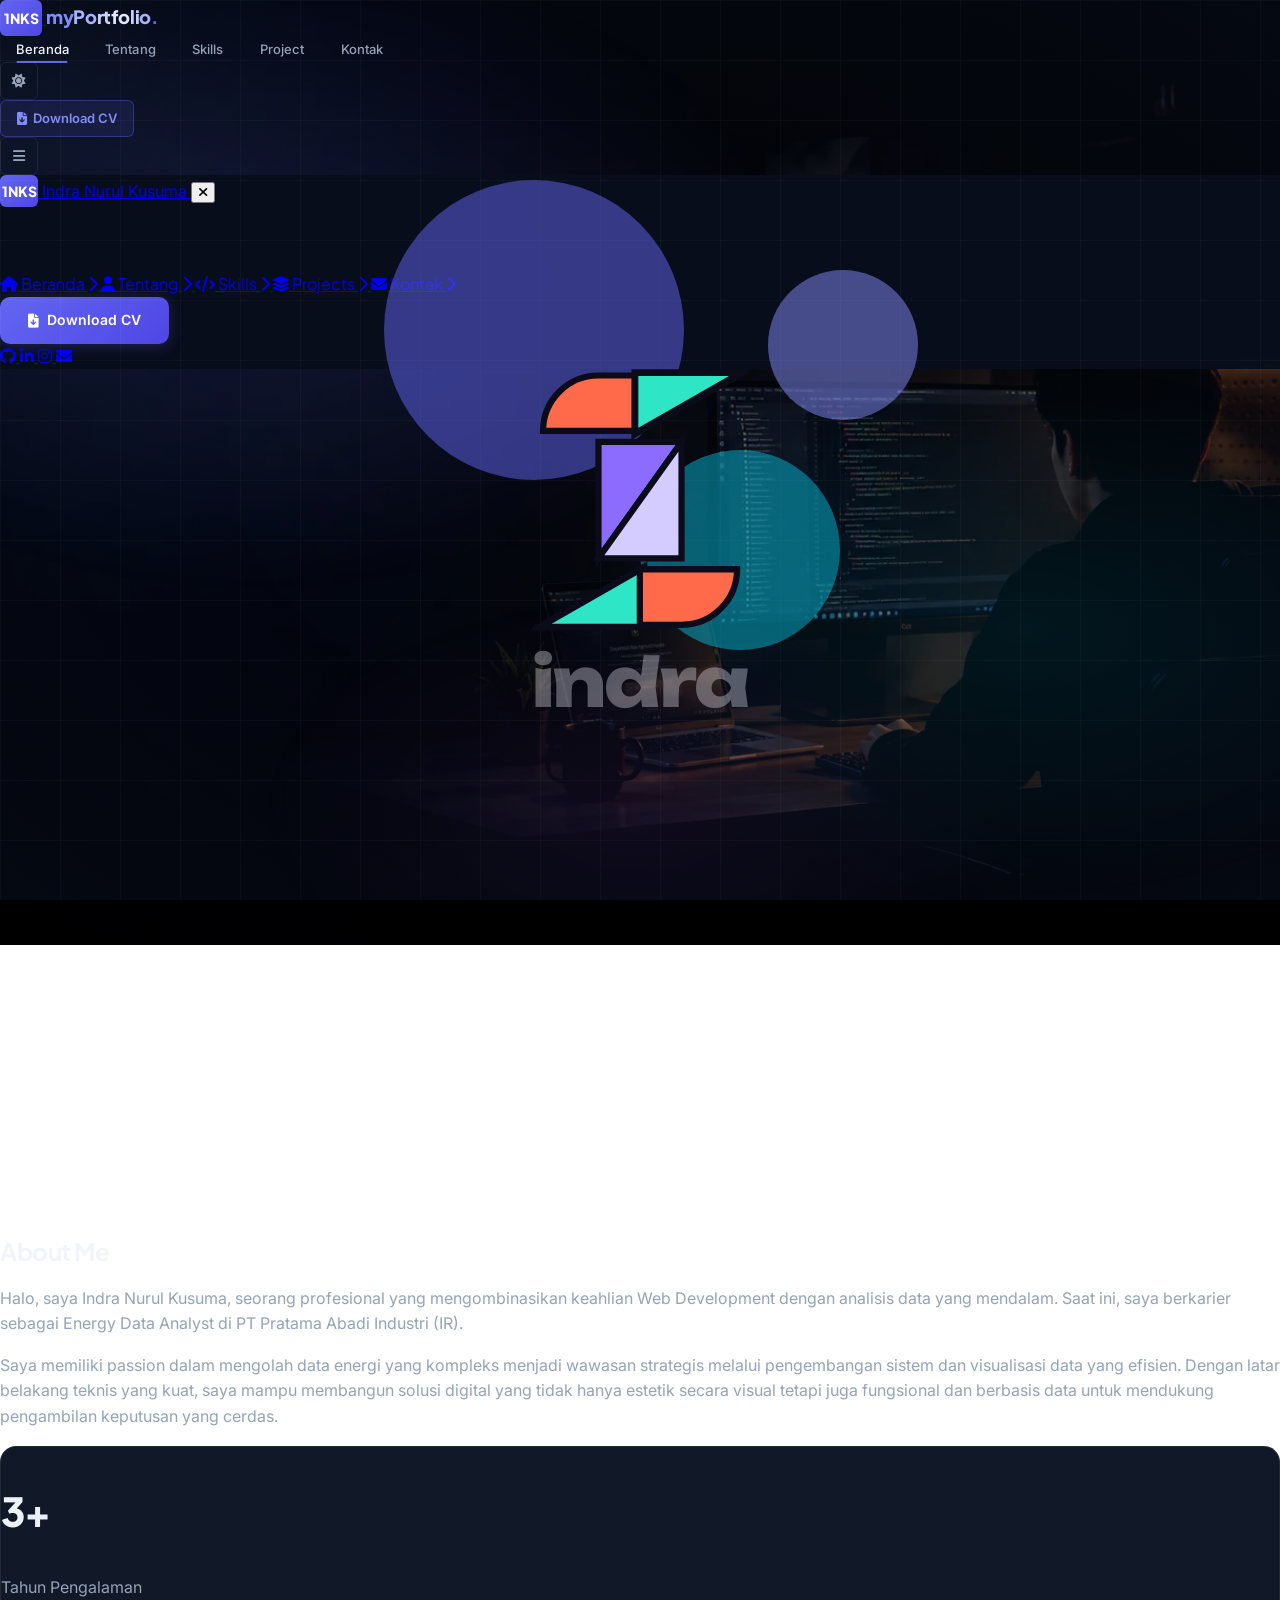
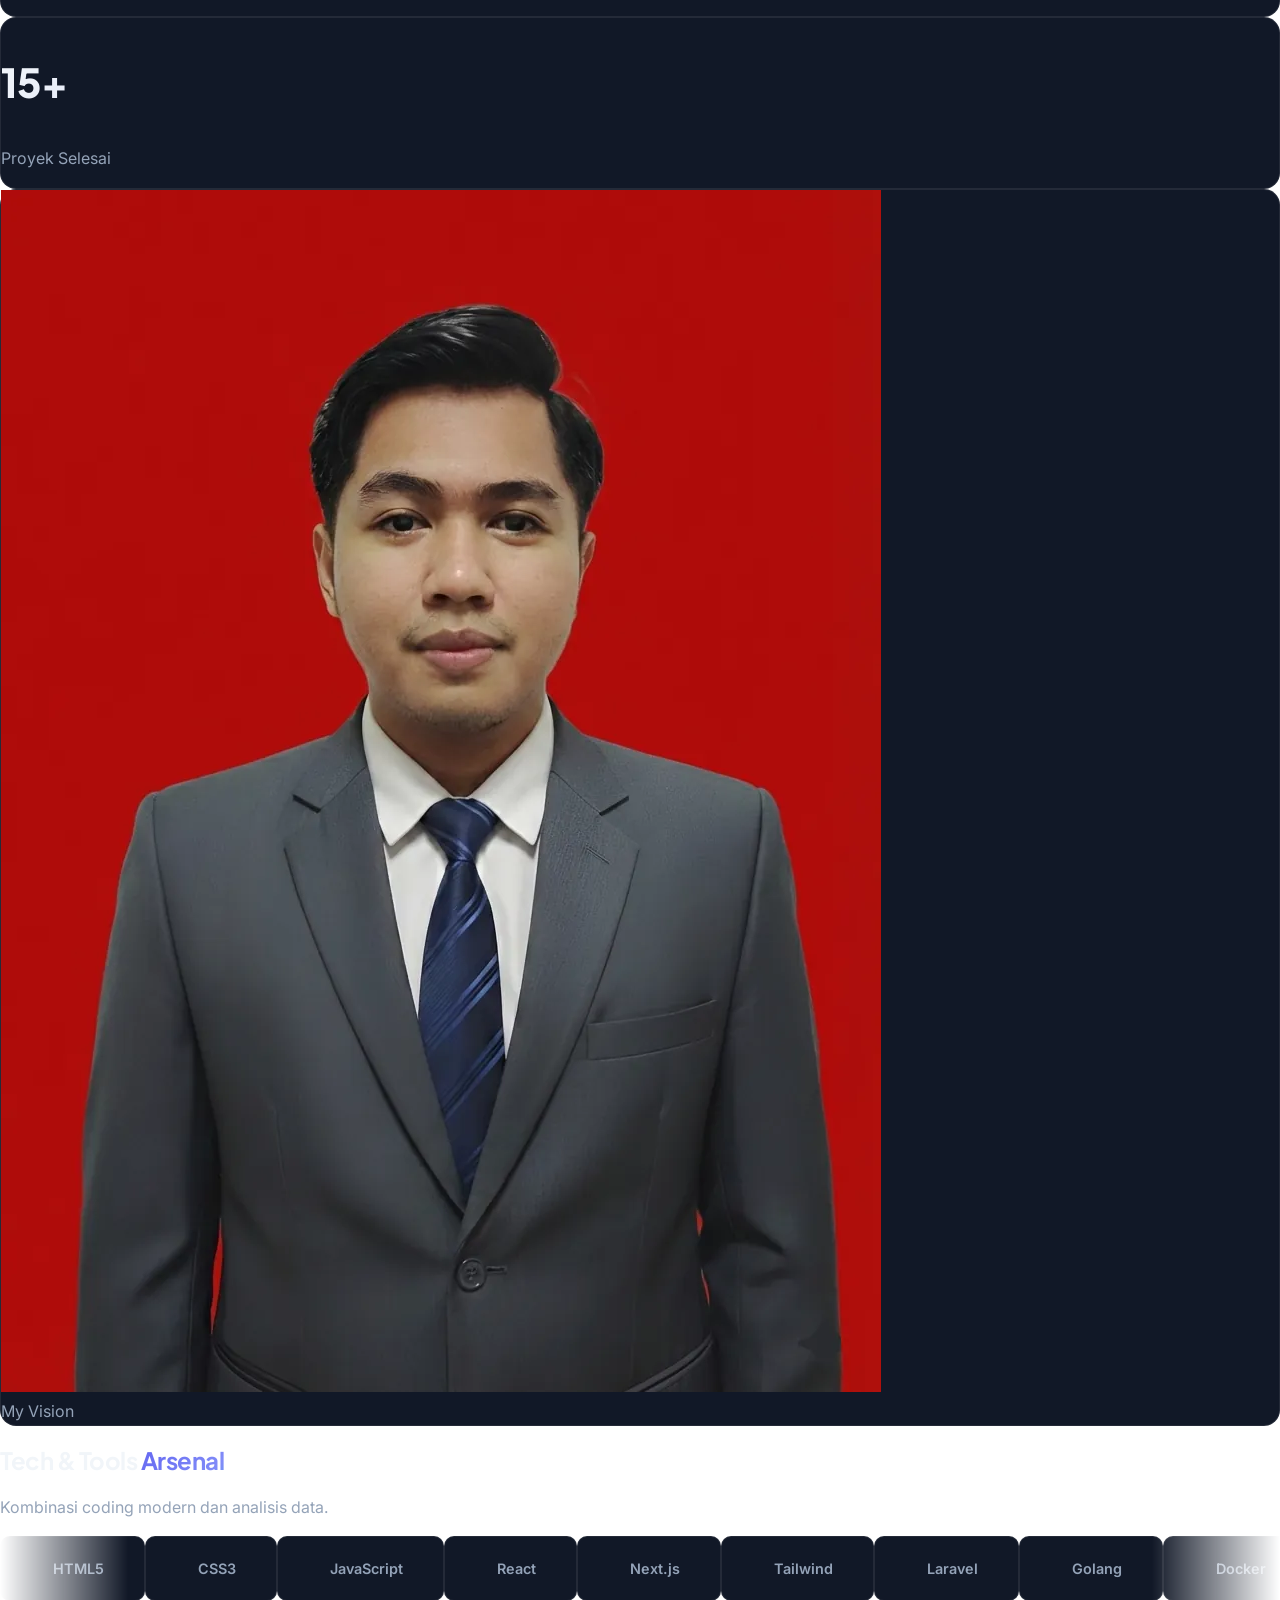
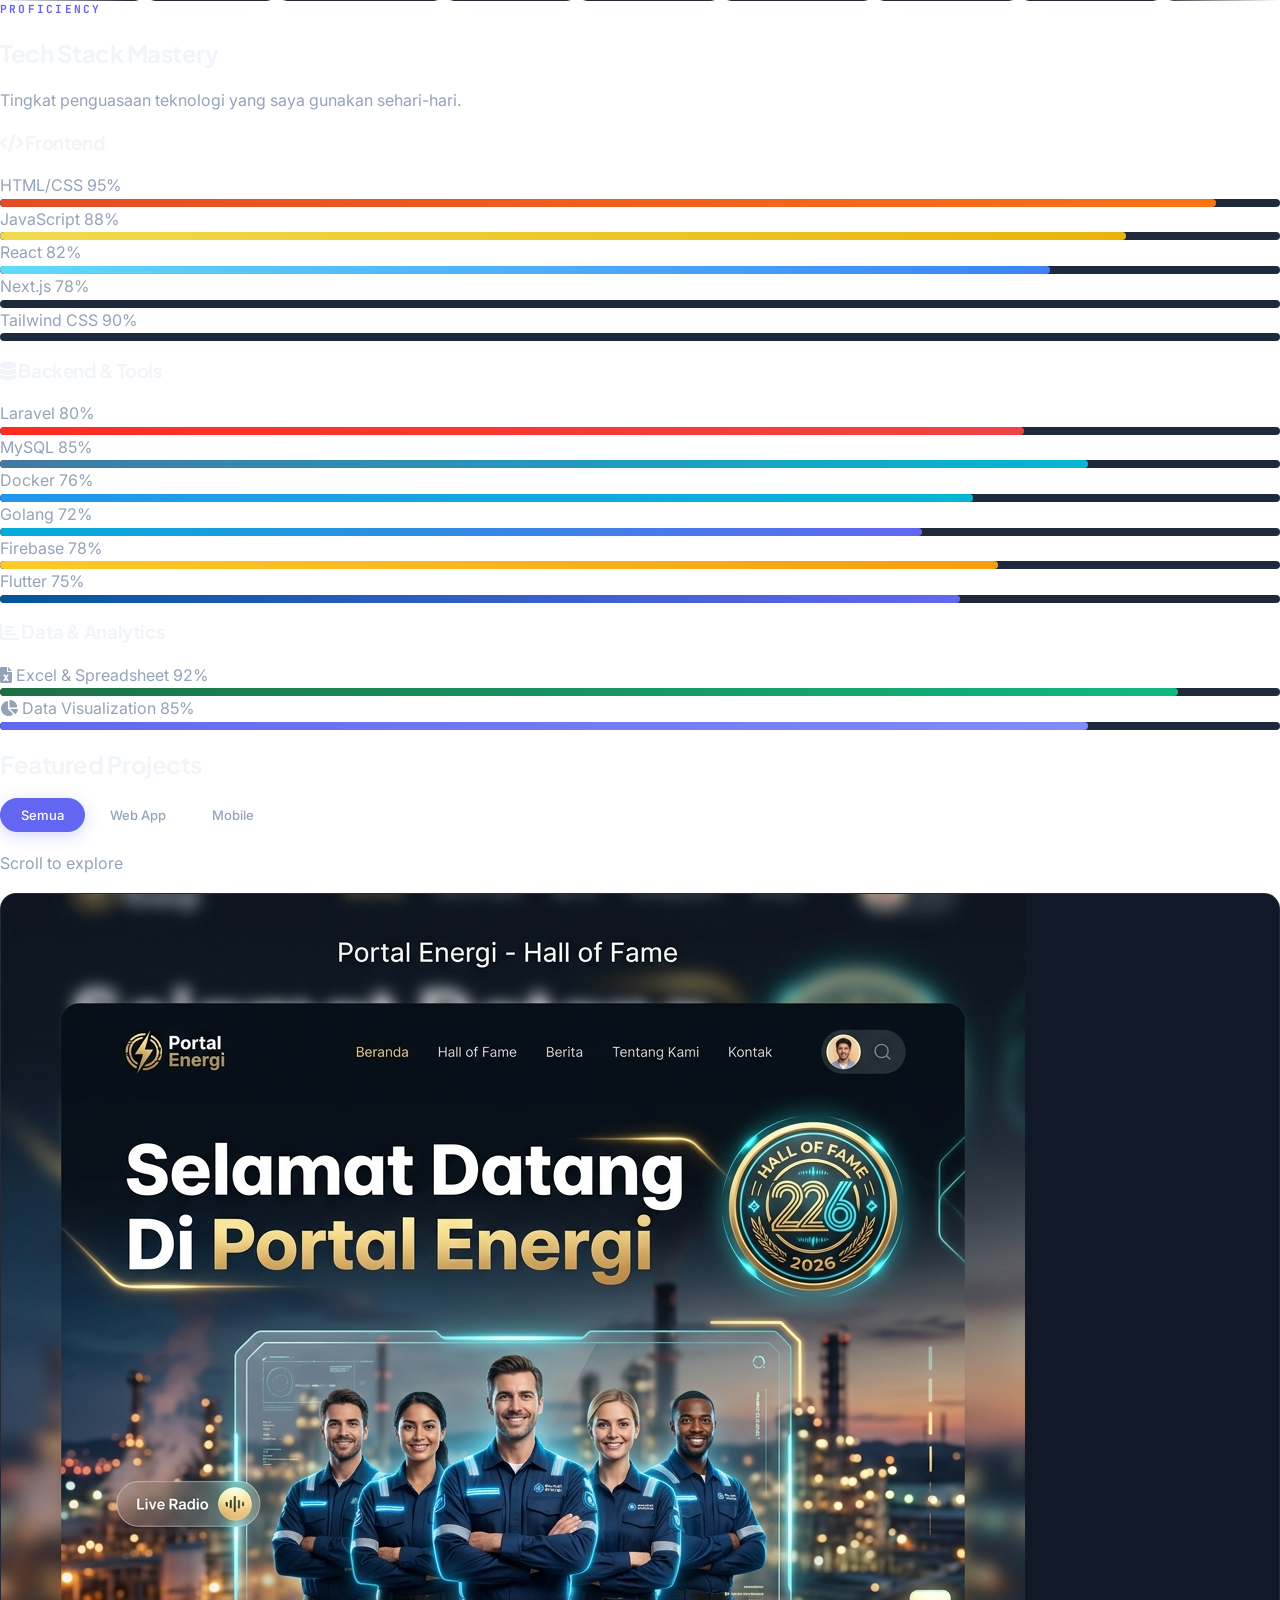
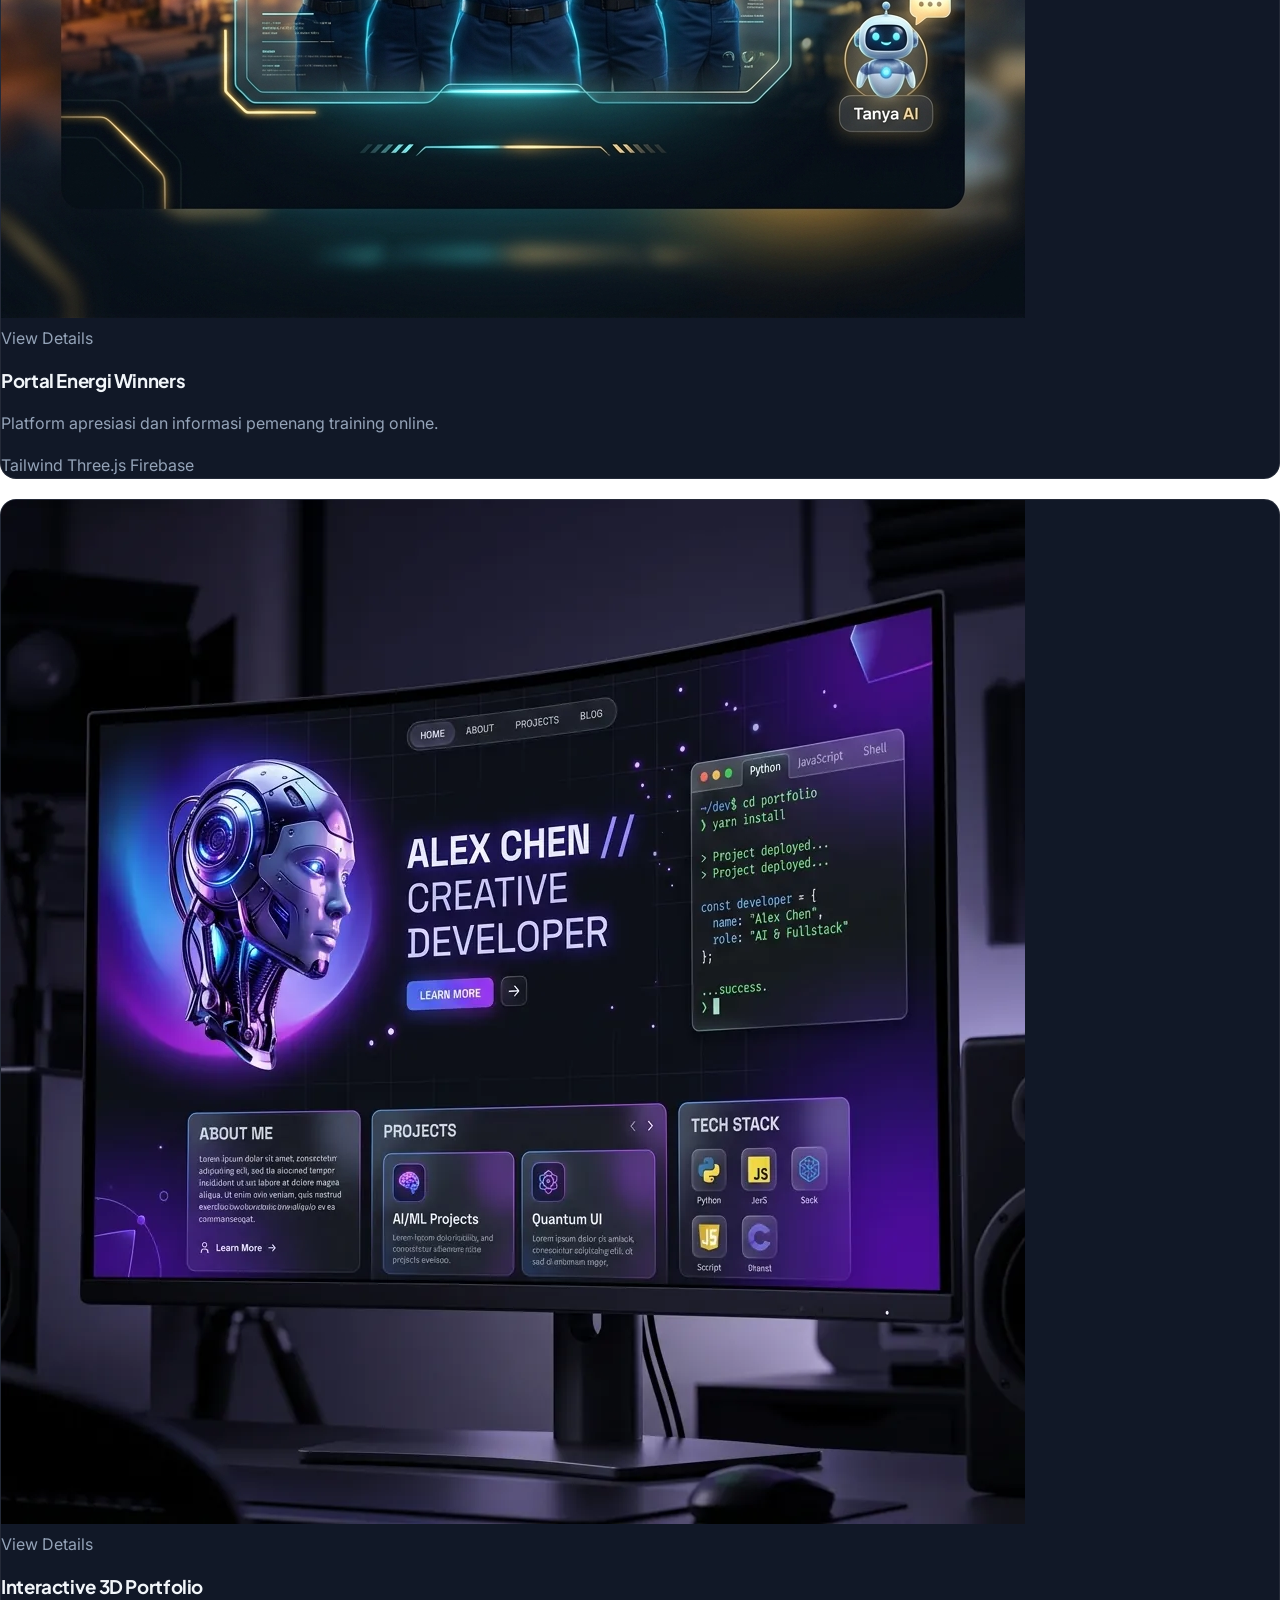
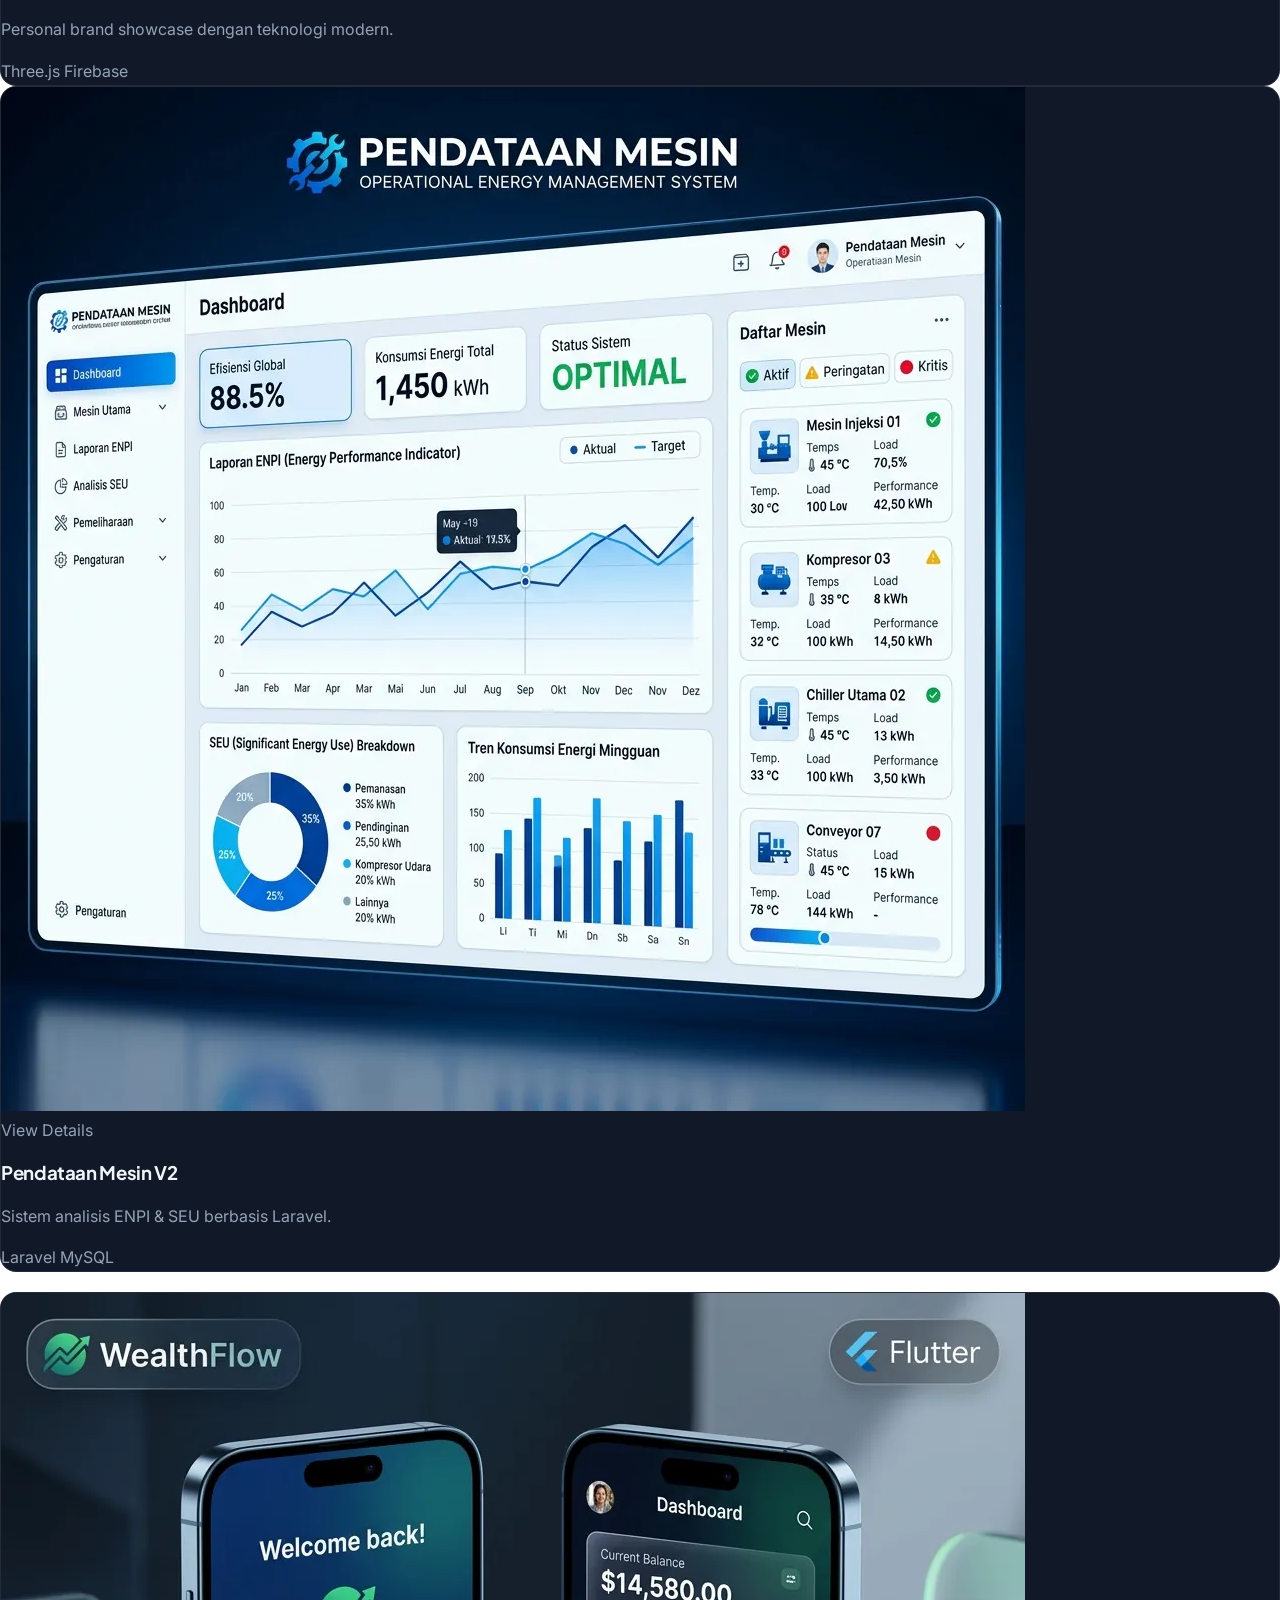
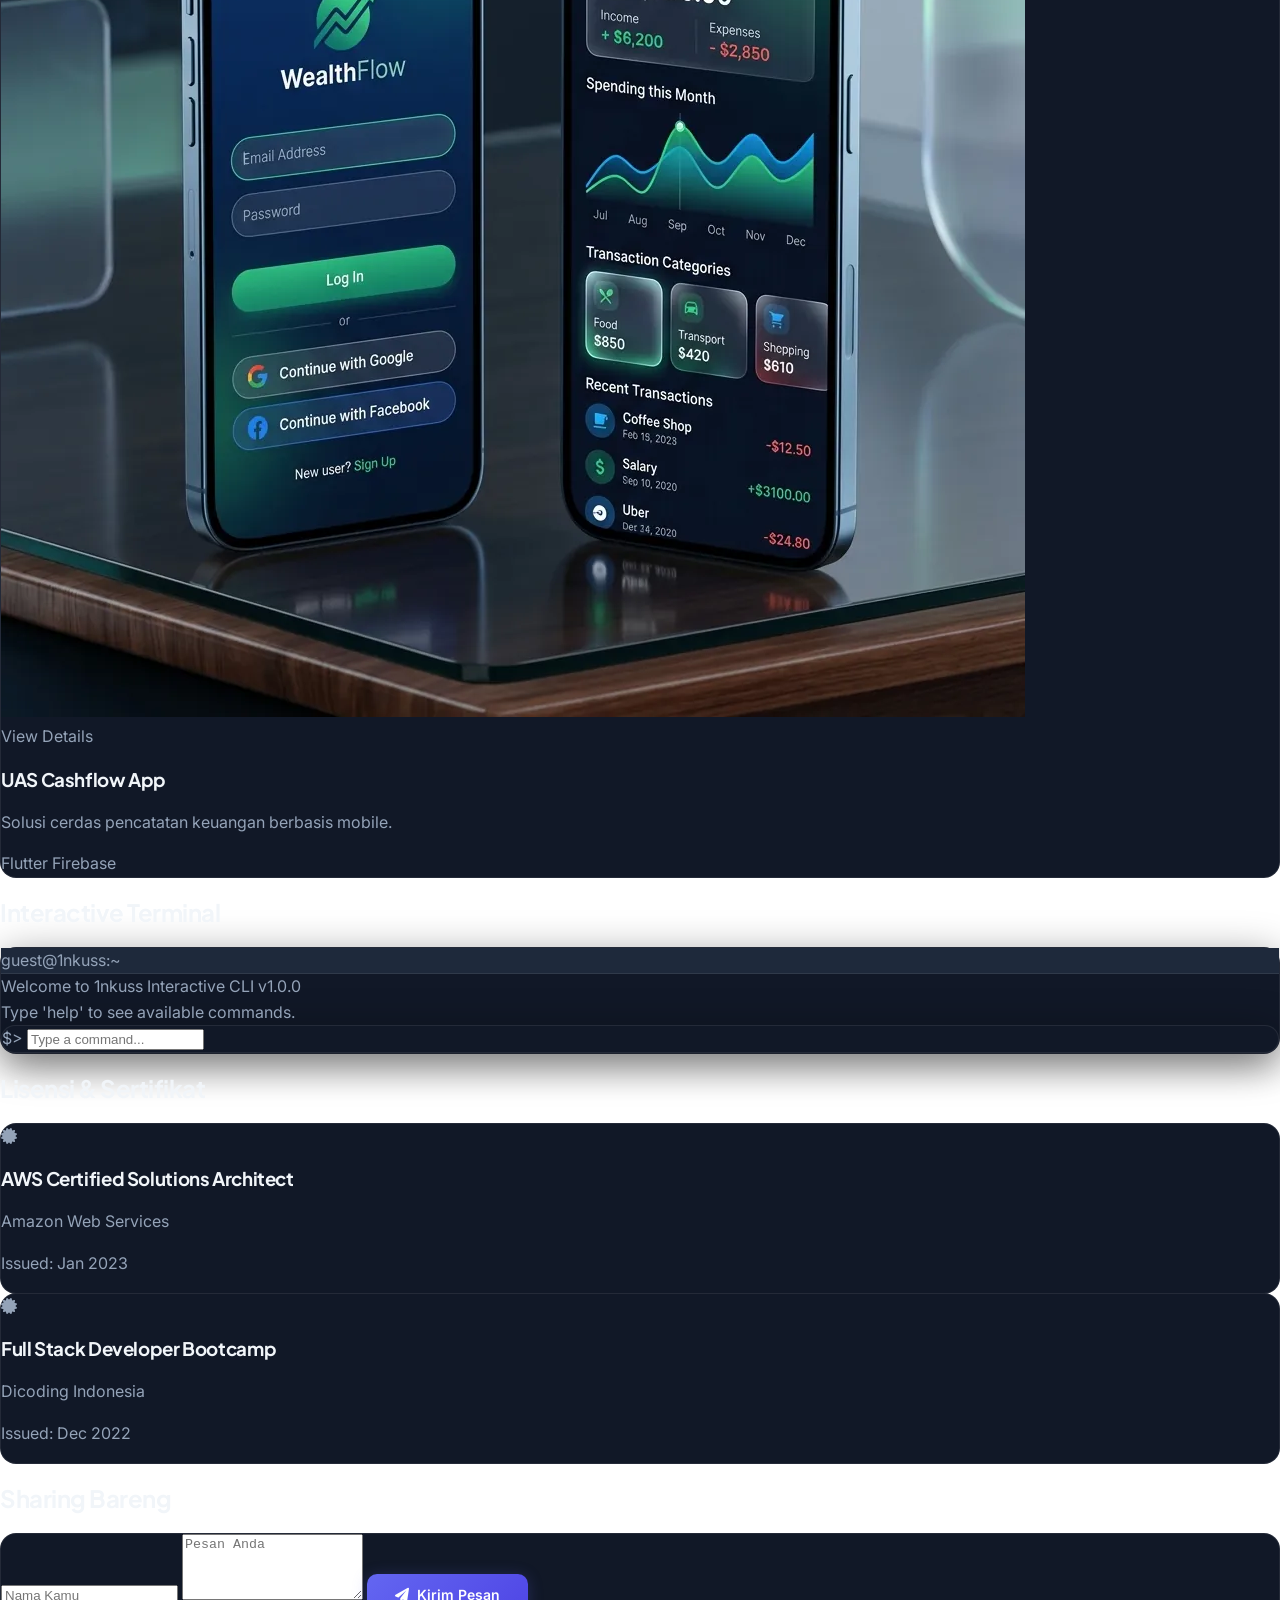
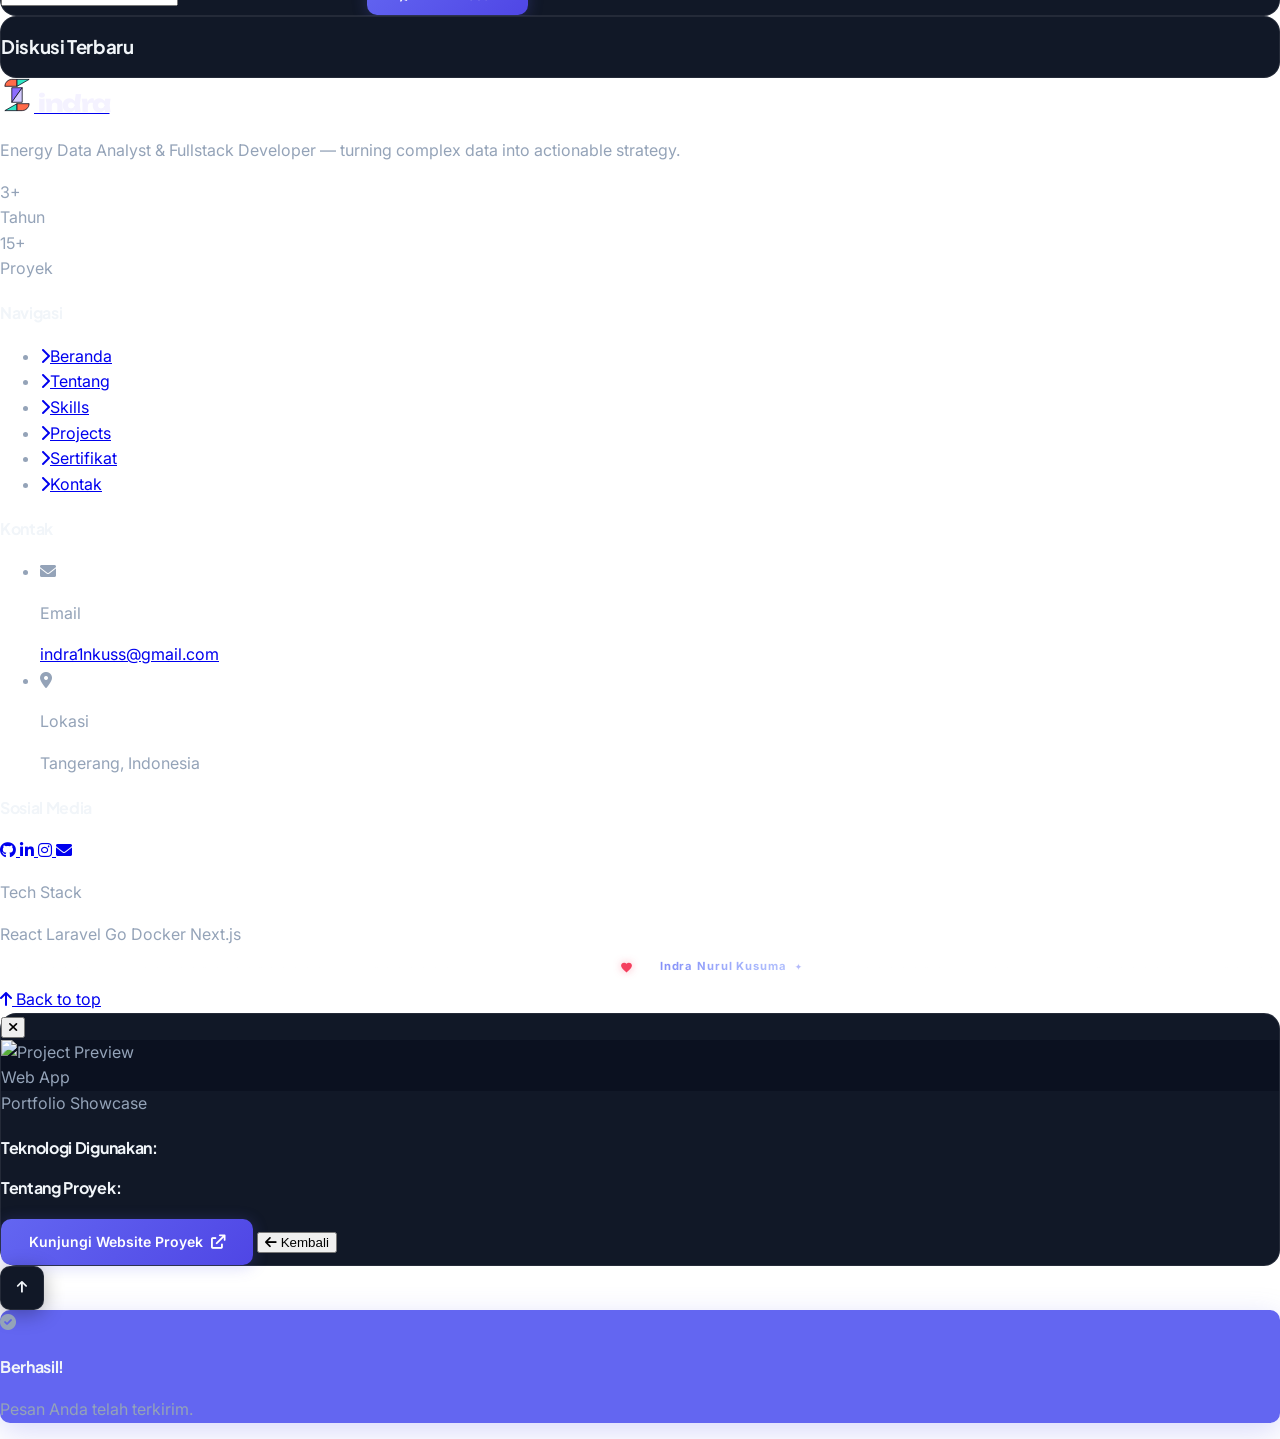
==== commit ac585df4: "fix(footer): sync footer brand logo, dynamic stats, bio, navigation, and copyright year" ====
--- a/index.html
+++ b/index.html
@@ -766,22 +766,32 @@
             <div class="grid md:grid-cols-12 gap-10 md:gap-8">
                 <!-- Brand Column -->
                 <div class="md:col-span-4">
-                    <a href="#home" class="inline-flex items-center gap-3 mb-4">
-                        <span class="logo-mark">1NKS</span>
-                        <span class="logo-animated-text"><span class="logo-letter" style="--i:0; --clr:#818cf8;">m</span><span class="logo-letter" style="--i:1; --clr:#818cf8;">y</span><span class="logo-letter logo-letter-dot" style="--i:2; --clr:transparent;"></span><span class="logo-letter" style="--i:3; --clr:#a5b4fc;">P</span><span class="logo-letter" style="--i:4; --clr:#a5b4fc;">o</span><span class="logo-letter" style="--i:5; --clr:#c7d2fe;">r</span><span class="logo-letter" style="--i:6; --clr:#c7d2fe;">t</span><span class="logo-letter" style="--i:7; --clr:#e0e7ff;">f</span><span class="logo-letter" style="--i:8; --clr:#e0e7ff;">o</span><span class="logo-letter" style="--i:9; --clr:#c7d2fe;">l</span><span class="logo-letter" style="--i:10; --clr:#c7d2fe;">i</span><span class="logo-letter" style="--i:11; --clr:#a5b4fc;">o</span><span class="logo-letter logo-letter-dot" style="--i:12; --clr:#818cf8;">.</span></span>
+                    <a href="#home" class="inline-flex items-center gap-3 mb-4 group no-underline">
+                        <!-- Geometric SVG Mark (Letter I) -->
+                        <svg width="34" height="34" viewBox="22 2 156 196" class="flex-shrink-0 transition-transform group-hover:scale-110 duration-300 drop-shadow-[0_4px_12px_rgba(139,108,255,0.3)]" role="img" aria-label="Logo Indra">
+                            <g stroke="#0B0B1A" stroke-width="4.5" stroke-linejoin="miter">
+                                <path d="M100 10 H70 A40 40 0 0 0 30 50 H100 Z" fill="#FF6B4A"/>
+                                <polygon points="100,10 170,10 100,50" fill="#2EE6C5"/>
+                                <polygon points="70,58 130,58 70,142" fill="#8B6CFF"/>
+                                <polygon points="130,58 130,142 70,142" fill="#D4CBFF"/>
+                                <polygon points="100,190 30,190 100,150" fill="#2EE6C5"/>
+                                <path d="M100 190 H130 A40 40 0 0 0 170 150 H100 Z" fill="#FF6B4A"/>
+                            </g>
+                        </svg>
+                        <span style="font-family: 'Unbounded', sans-serif; font-weight: 800; font-size: 1.45rem; letter-spacing: -1.5px; color: #F4F2FF;">indra</span>
                     </a>
-                    <p class="text-slate-400 text-sm leading-relaxed max-w-xs">
-                        Energy Data Analyst & Fullstack Developer — transforming complex energy data into actionable strategies through modern technology.
+                    <p id="footer-bio" class="text-slate-400 text-sm leading-relaxed max-w-xs">
+                        Energy Data Analyst & Fullstack Developer — turning complex data into actionable strategy.
                     </p>
-                    <!-- Compact mini stats -->
+                    <!-- Compact mini stats (synchronized with about section & admin config) -->
                     <div class="flex gap-4 mt-6">
                         <div>
-                            <div class="text-primary font-bold text-lg">3+</div>
+                            <div class="text-primary font-bold text-lg" id="footer-stat-exp">3+</div>
                             <div class="text-[10px] text-slate-500 uppercase tracking-widest font-semibold">Tahun</div>
                         </div>
                         <div class="w-px bg-white/10"></div>
                         <div>
-                            <div class="text-primary font-bold text-lg">9</div>
+                            <div class="text-primary font-bold text-lg" id="footer-stat-proj">15+</div>
                             <div class="text-[10px] text-slate-500 uppercase tracking-widest font-semibold">Proyek</div>
                         </div>
                     </div>
@@ -795,6 +805,7 @@
                         <li><a href="#about" class="text-slate-400 hover:text-primary text-sm transition-colors flex items-center gap-2"><i class="fas fa-chevron-right text-[8px] text-primary"></i>Tentang</a></li>
                         <li><a href="#skills" class="text-slate-400 hover:text-primary text-sm transition-colors flex items-center gap-2"><i class="fas fa-chevron-right text-[8px] text-primary"></i>Skills</a></li>
                         <li><a href="#projects" class="text-slate-400 hover:text-primary text-sm transition-colors flex items-center gap-2"><i class="fas fa-chevron-right text-[8px] text-primary"></i>Projects</a></li>
+                        <li><a href="#certificates" class="text-slate-400 hover:text-primary text-sm transition-colors flex items-center gap-2"><i class="fas fa-chevron-right text-[8px] text-primary"></i>Sertifikat</a></li>
                         <li><a href="#contact" class="text-slate-400 hover:text-primary text-sm transition-colors flex items-center gap-2"><i class="fas fa-chevron-right text-[8px] text-primary"></i>Kontak</a></li>
                     </ul>
                 </div>
@@ -861,7 +872,7 @@
                 <div class="footer-copyright-wrapper order-2 md:order-1">
                     <span class="footer-copyright-line"></span>
                     <p class="footer-copyright">
-                        <span class="footer-copy">&copy; 2026</span>
+                        <span class="footer-copy">&copy; <span id="footer-year">2026</span></span>
                         <span class="footer-divider">|</span>
                         <span class="footer-craft">
                             Crafted with
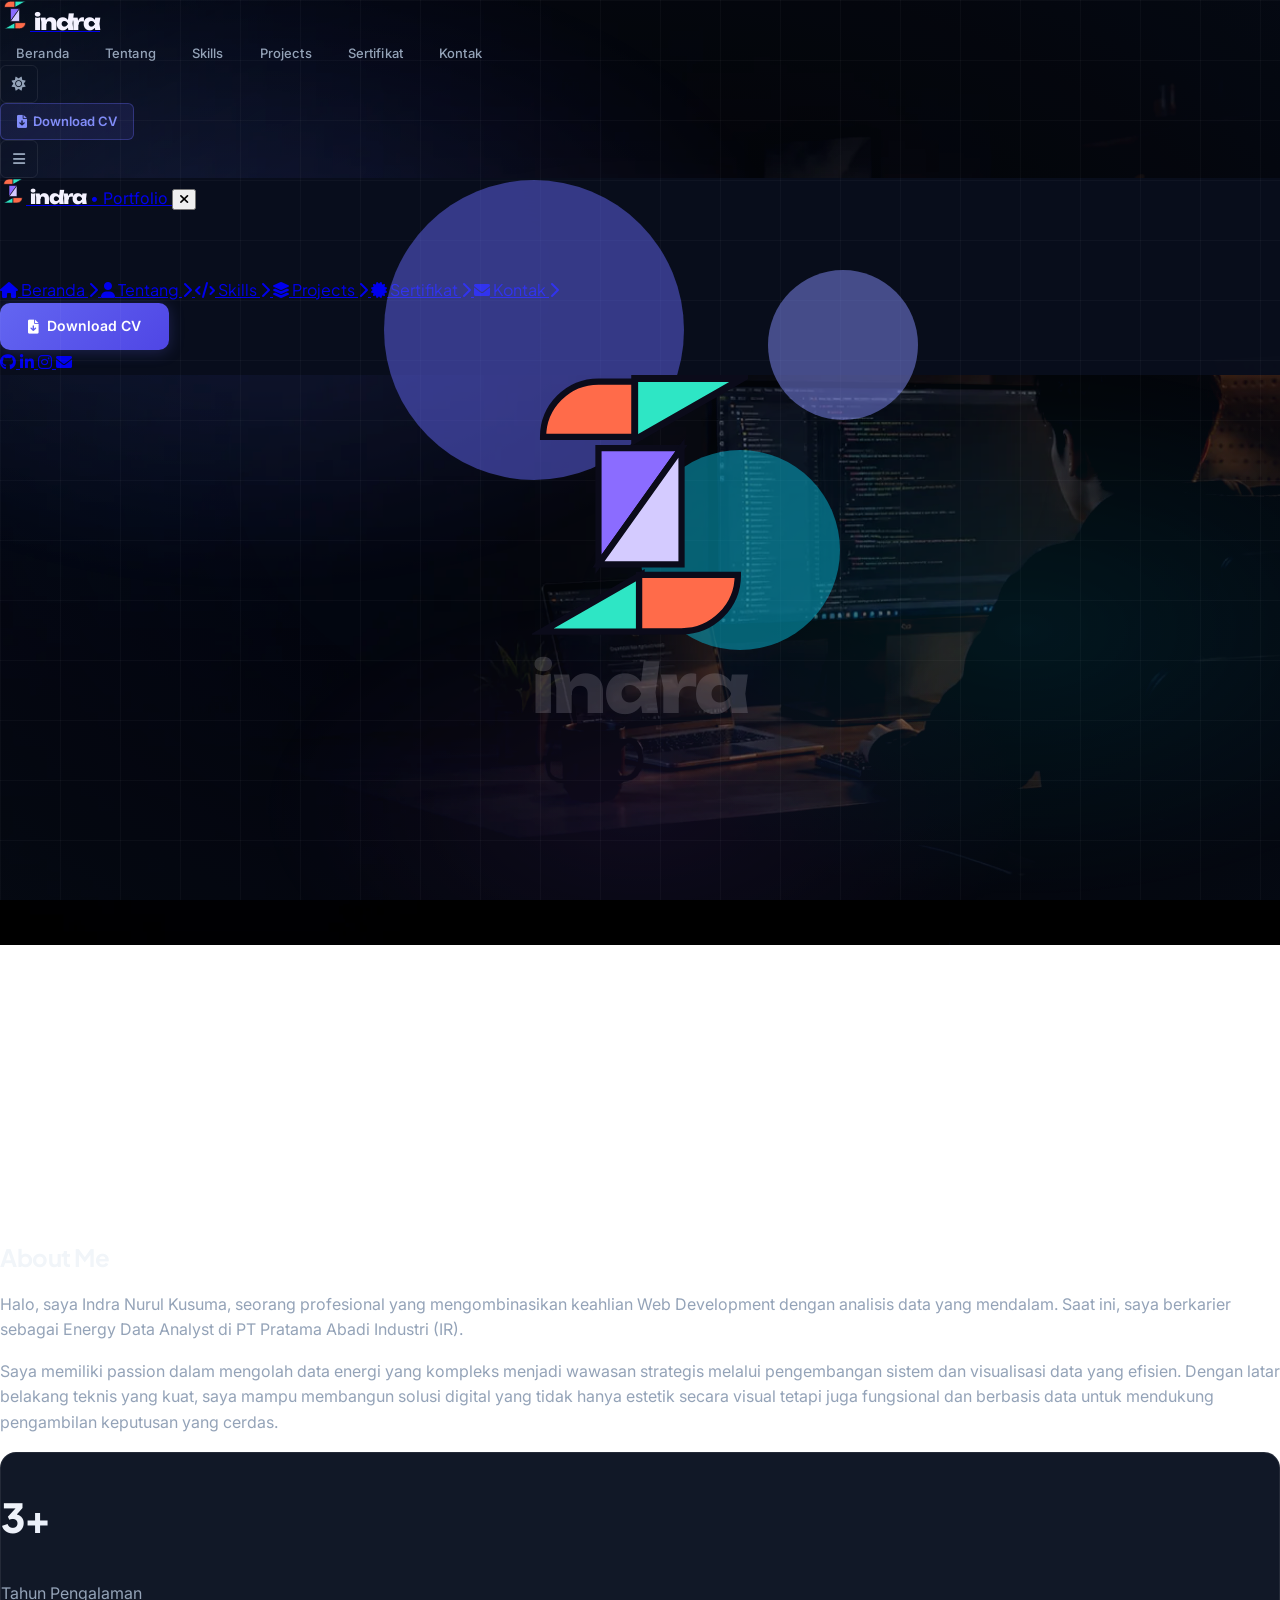
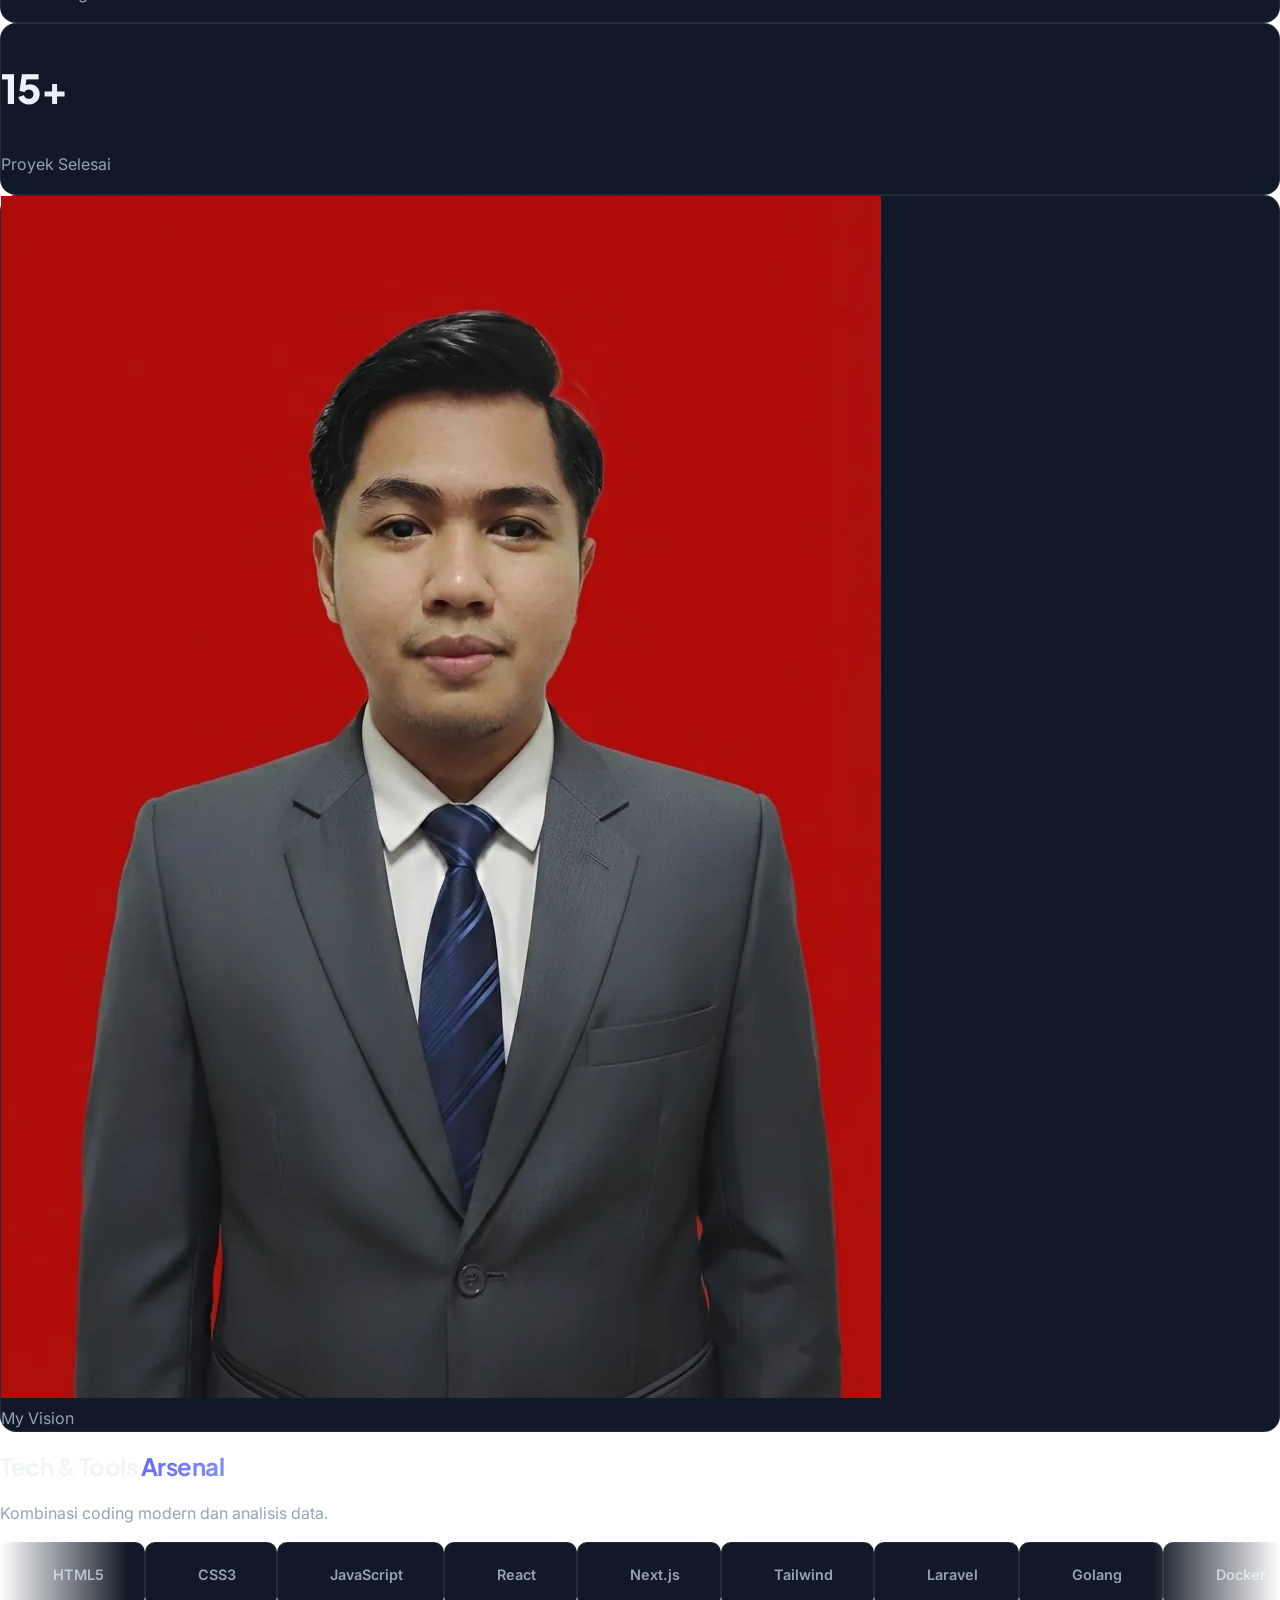
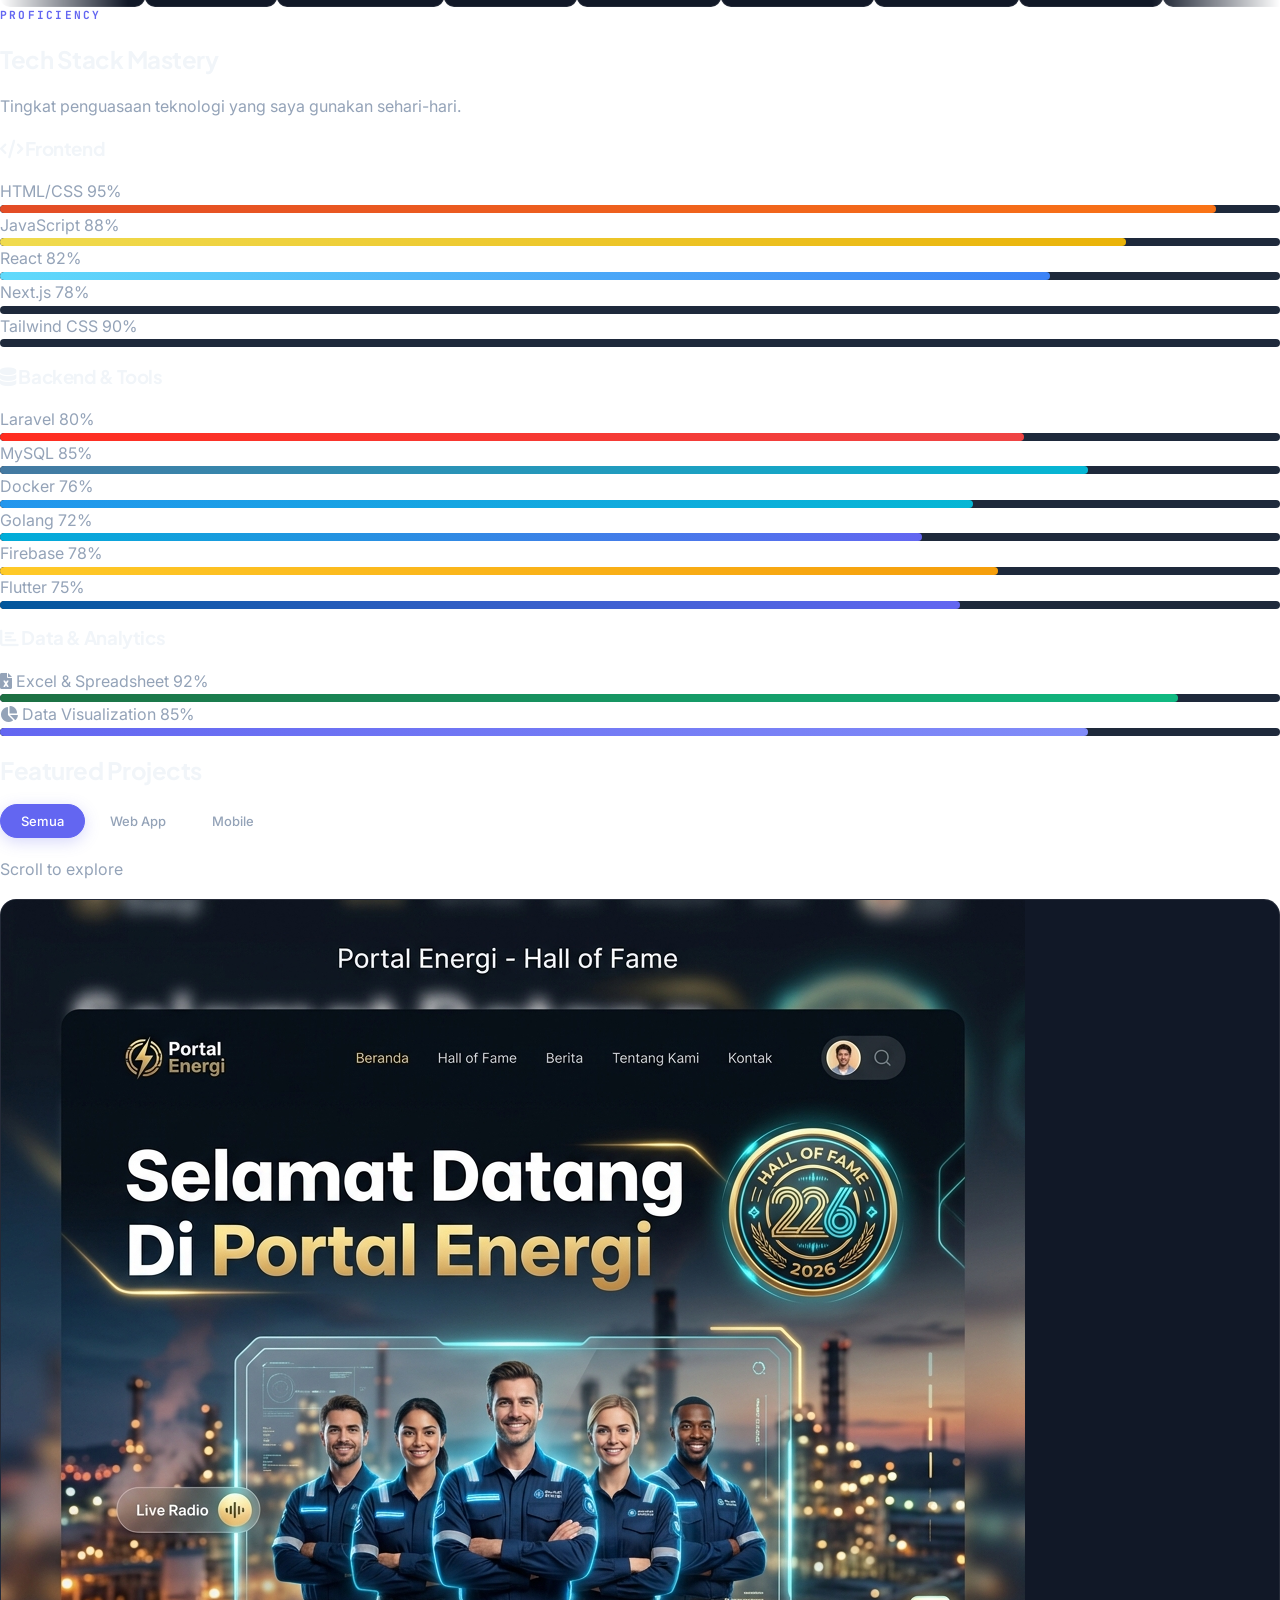
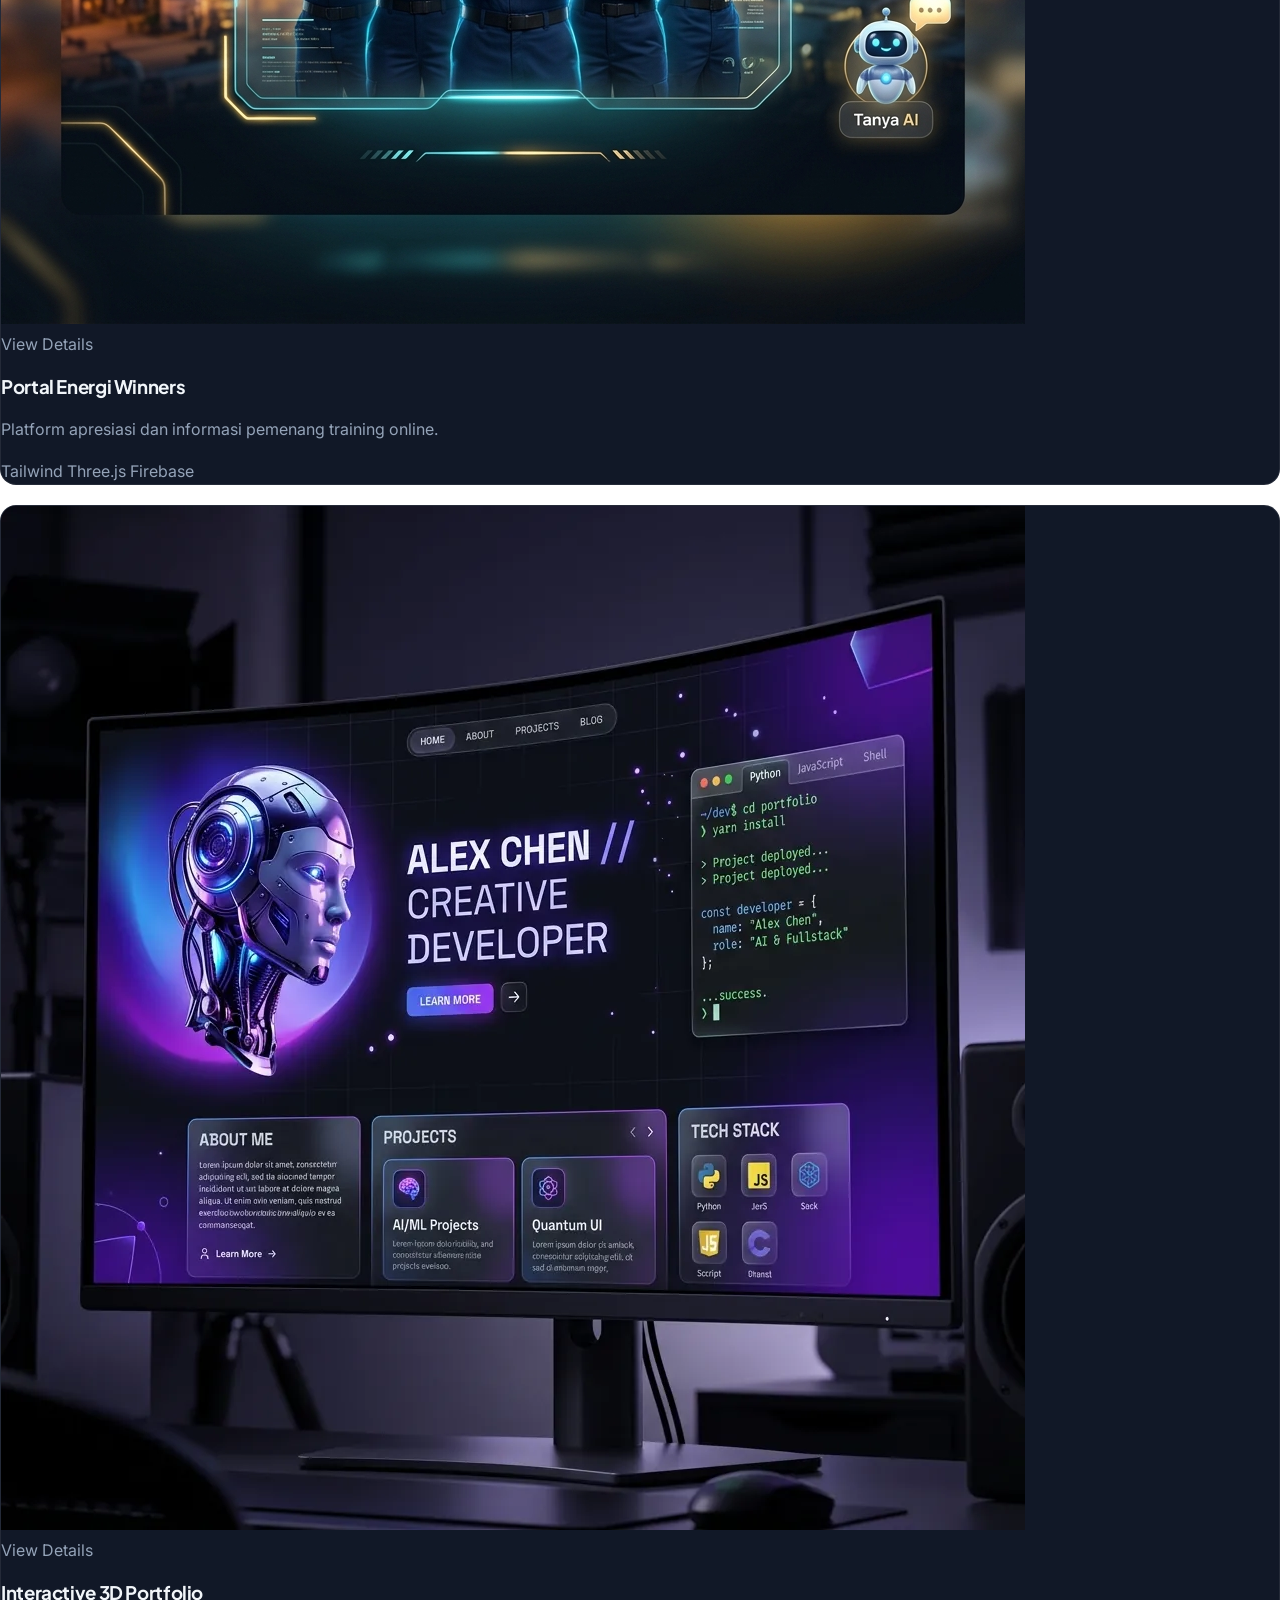
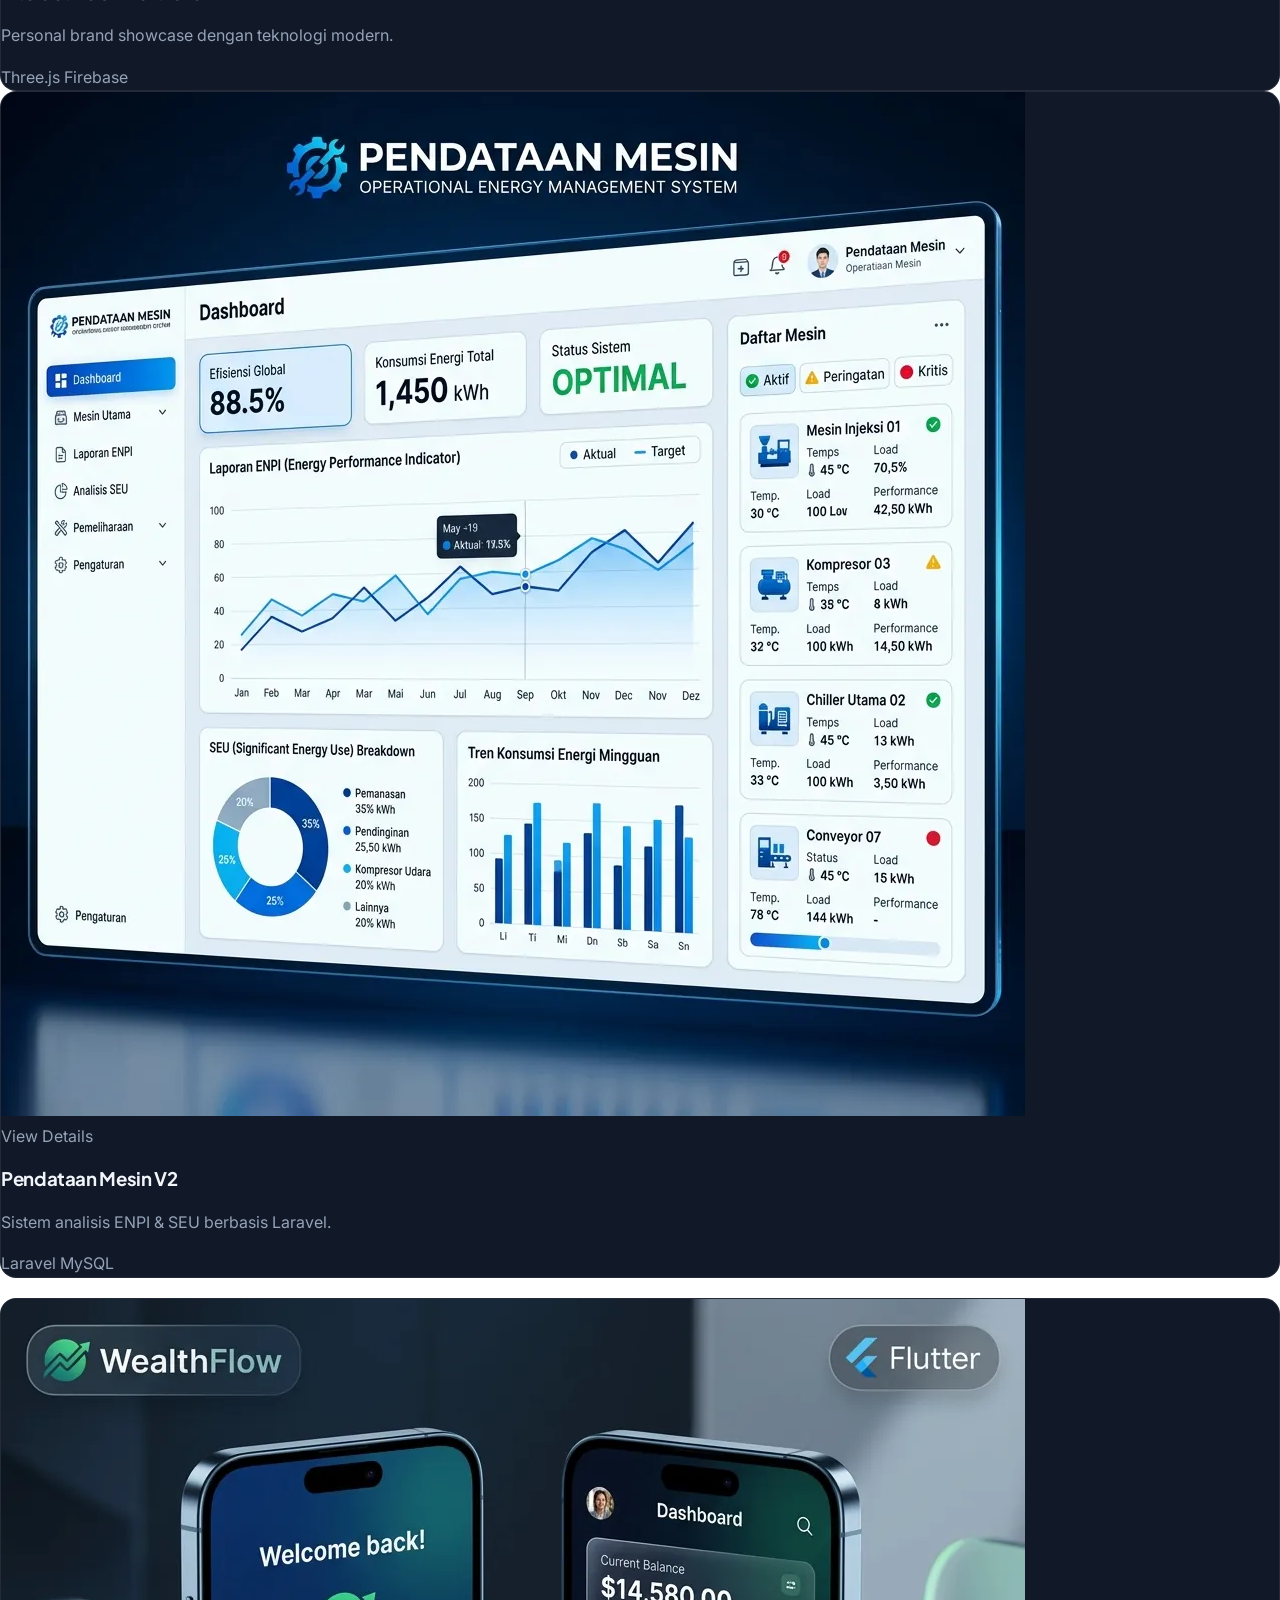
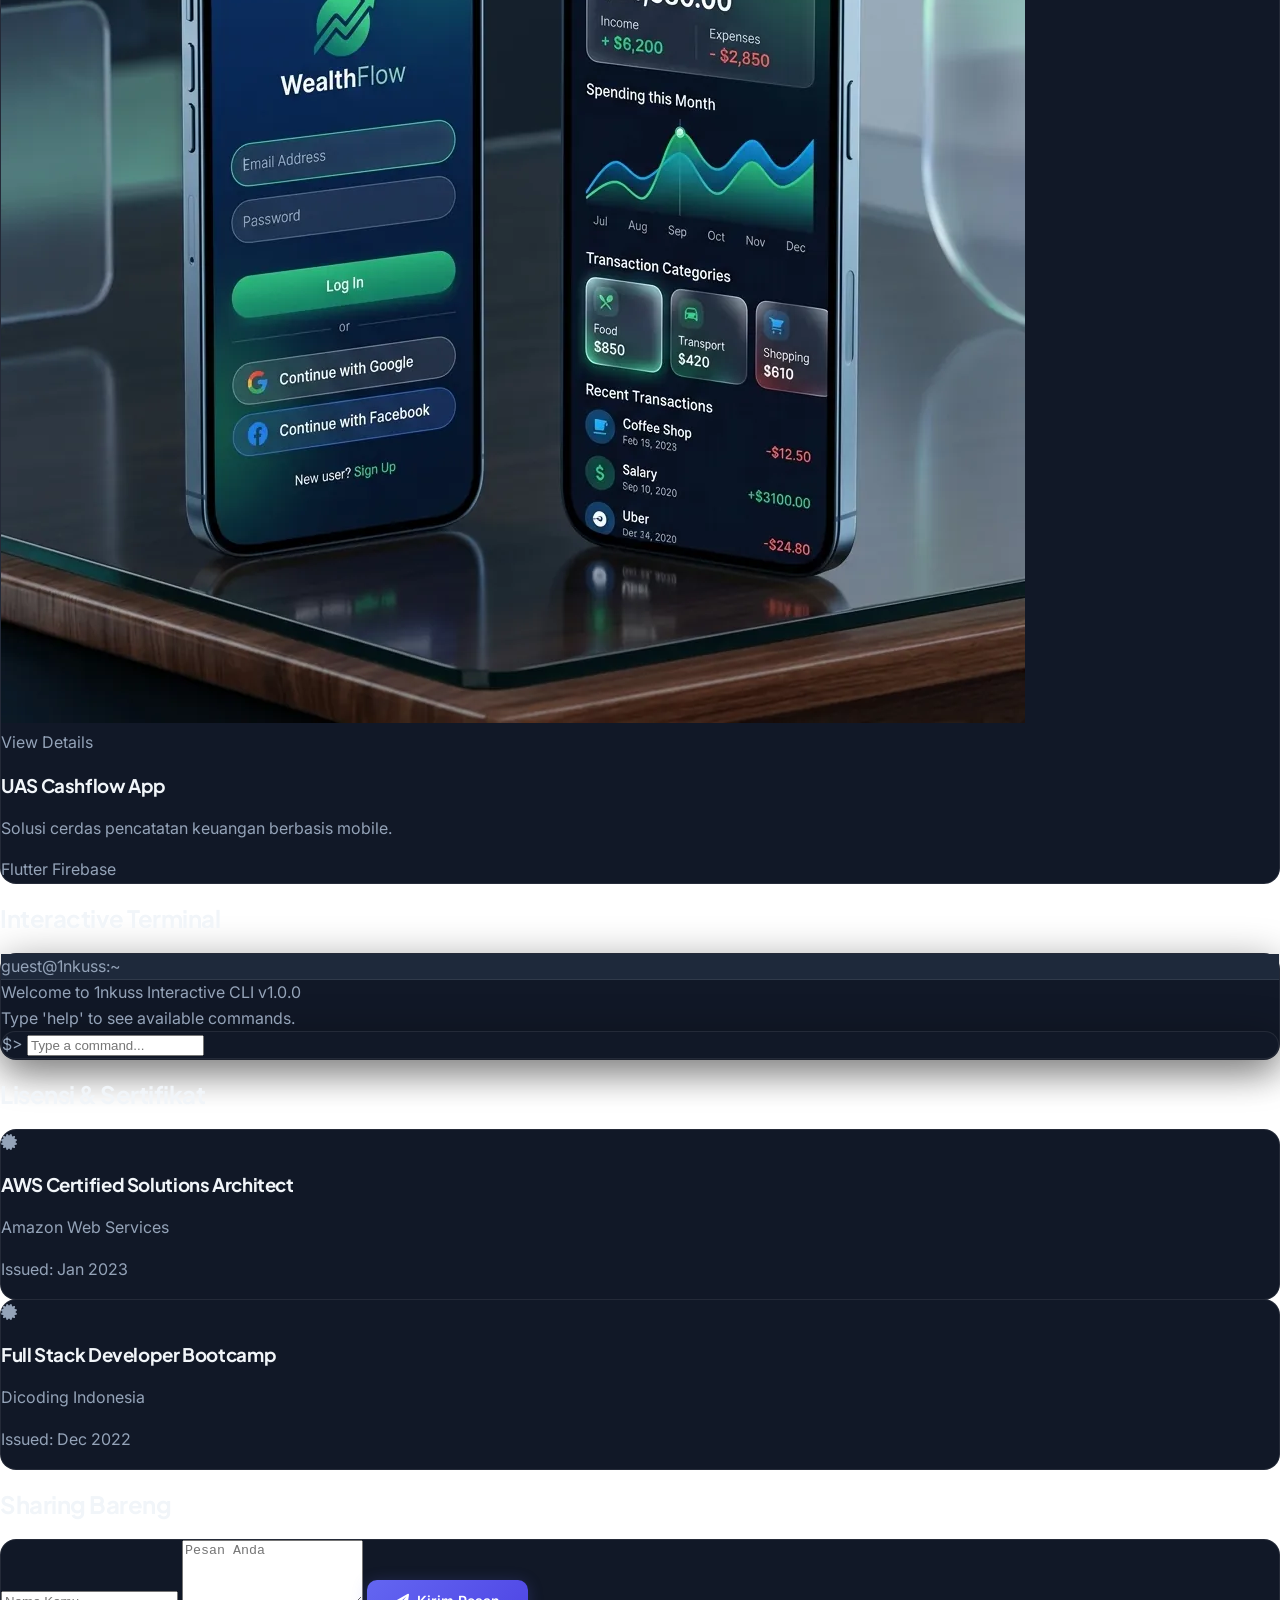
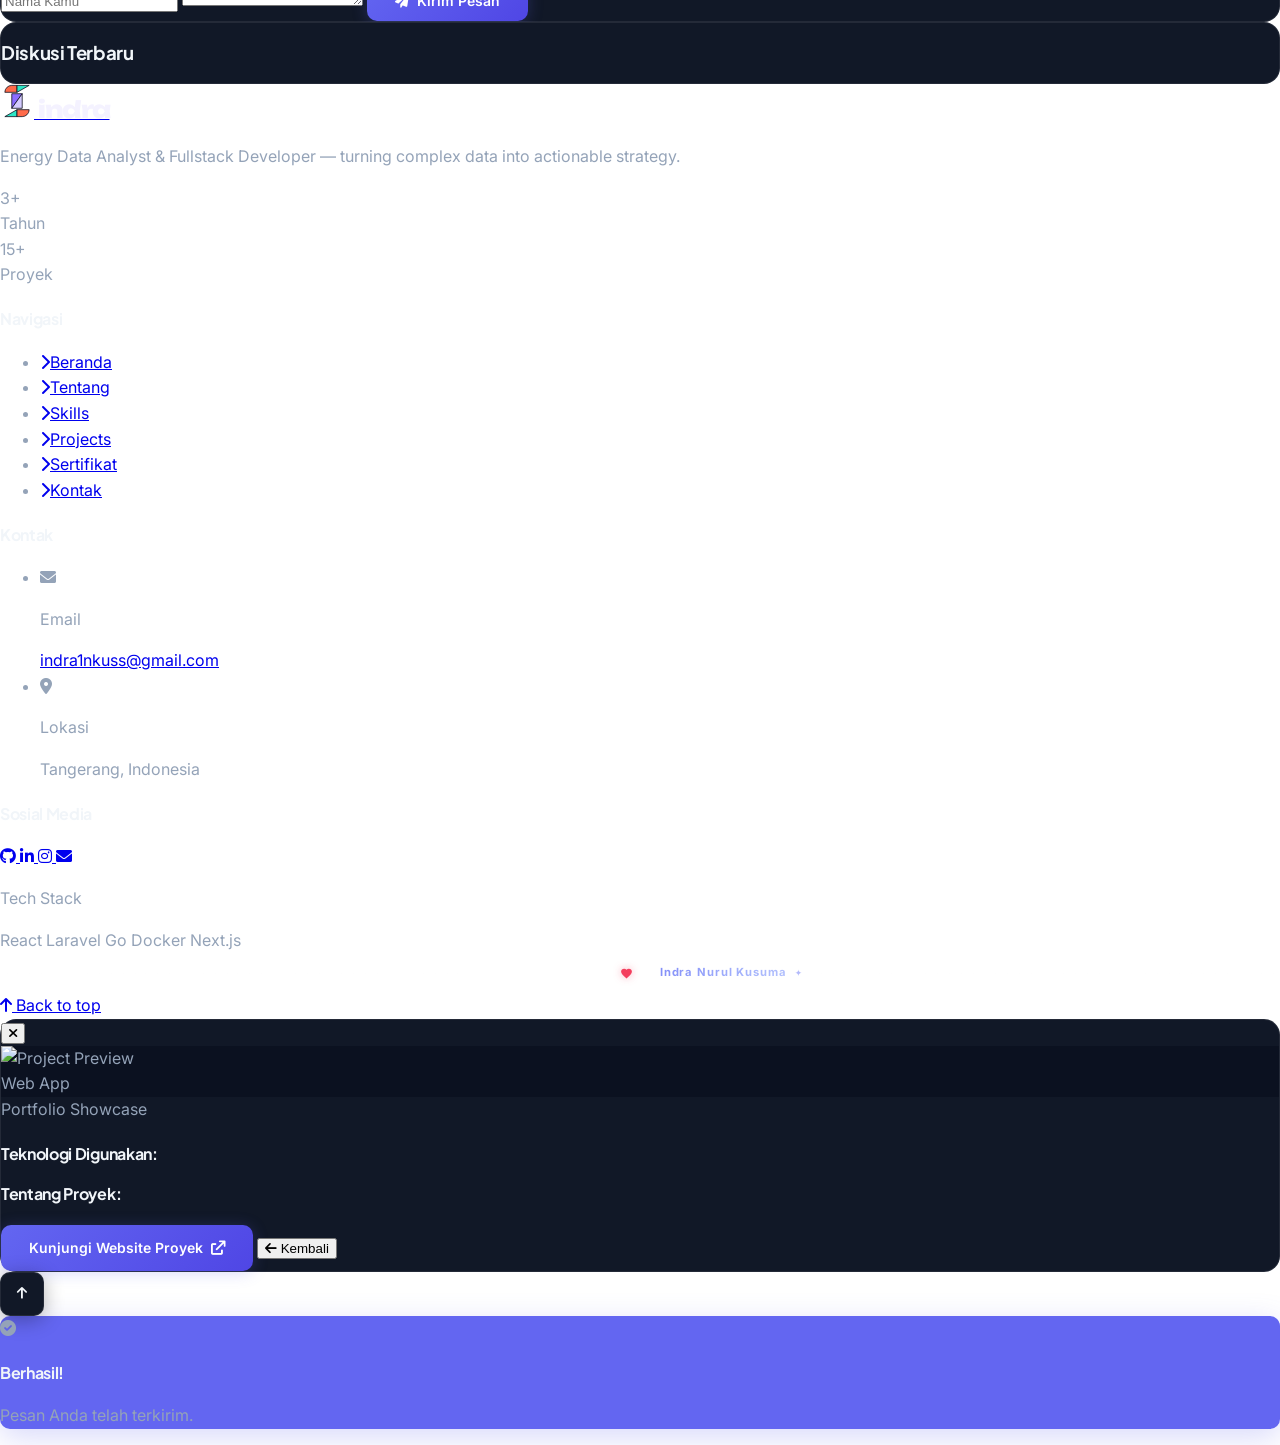
==== commit 8e842ab8: "fix(header): sync navbar and mobile menu with geometric indra logo, add Sertifikat link, and impleme" ====
--- a/index.html
+++ b/index.html
@@ -134,28 +134,26 @@
             <div class="orbit-dot orbit-dot-2"></div>
             <div class="orbit-dot orbit-dot-3"></div>
 
-            <!-- Center core -->
+            <!-- Center core with Geometric Logo Mark -->
             <div class="preloader-core">
                 <div class="core-pulse"></div>
-                <svg width="48" height="48" viewBox="0 0 48 48" fill="none" class="core-icon">
-                    <polygon points="24,4 44,16 44,32 24,44 4,32 4,16" stroke="var(--primary)" stroke-width="1.5" fill="none" opacity="0.5">
-                        <animateTransform attributeName="transform" type="rotate" from="0 24 24" to="360 24 24" dur="8s" repeatCount="indefinite"/>
-                    </polygon>
-                    <polygon points="24,10 38,18 38,30 24,38 10,30 10,18" stroke="var(--primary)" stroke-width="1" fill="none" opacity="0.3">
-                        <animateTransform attributeName="transform" type="rotate" from="360 24 24" to="0 24 24" dur="6s" repeatCount="indefinite"/>
-                    </polygon>
-                    <circle cx="24" cy="24" r="4" fill="var(--primary)" opacity="0.8">
-                        <animate attributeName="r" values="3;5;3" dur="2s" repeatCount="indefinite"/>
-                        <animate attributeName="opacity" values="0.8;0.4;0.8" dur="2s" repeatCount="indefinite"/>
-                    </circle>
+                <svg width="38" height="38" viewBox="22 2 156 196" class="core-icon relative z-10" role="img" aria-label="Logo Indra">
+                    <g stroke="#0B0B1A" stroke-width="4.5" stroke-linejoin="miter">
+                        <path d="M100 10 H70 A40 40 0 0 0 30 50 H100 Z" fill="#FF6B4A"/>
+                        <polygon points="100,10 170,10 100,50" fill="#2EE6C5"/>
+                        <polygon points="70,58 130,58 70,142" fill="#8B6CFF"/>
+                        <polygon points="130,58 130,142 70,142" fill="#D4CBFF"/>
+                        <polygon points="100,190 30,190 100,150" fill="#2EE6C5"/>
+                        <path d="M100 190 H130 A40 40 0 0 0 170 150 H100 Z" fill="#FF6B4A"/>
+                    </g>
                 </svg>
             </div>
         </div>
 
         <!-- Loading text with animated dots -->
         <div class="preloader-text-group">
-            <h2 class="preloader-brand">
-                <span class="preloader-char" style="--i:0">1</span><span class="preloader-char" style="--i:1">N</span><span class="preloader-char" style="--i:2">K</span><span class="preloader-char" style="--i:3">S</span><span class="preloader-char text-primary" style="--i:4">.</span>
+            <h2 class="preloader-brand" style="font-family: 'Unbounded', sans-serif; font-weight: 800; letter-spacing: -2px;">
+                <span class="preloader-char" style="--i:0">i</span><span class="preloader-char" style="--i:1">n</span><span class="preloader-char" style="--i:2">d</span><span class="preloader-char" style="--i:3">r</span><span class="preloader-char" style="--i:4">a</span><span class="preloader-char text-primary" style="--i:5">.</span>
             </h2>
             <div class="preloader-status">
                 <span class="status-text">Loading</span>
@@ -180,9 +178,18 @@
         <div class="absolute inset-0 bg-dark/80 backdrop-blur-xl border-b border-white/5"></div>
         <div class="relative max-w-7xl mx-auto px-4 md:px-8 py-3 flex justify-between items-center">
             <!-- Logo -->
-            <a href="#home" class="group flex items-center gap-3 no-underline">
-                <span class="logo-mark">1NKS</span>
-                <span class="logo-animated-text"><span class="logo-letter" style="--i:0; --clr:#818cf8;">m</span><span class="logo-letter" style="--i:1; --clr:#818cf8;">y</span><span class="logo-letter logo-letter-dot" style="--i:2; --clr:transparent;"></span><span class="logo-letter" style="--i:3; --clr:#a5b4fc;">P</span><span class="logo-letter" style="--i:4; --clr:#a5b4fc;">o</span><span class="logo-letter" style="--i:5; --clr:#c7d2fe;">r</span><span class="logo-letter" style="--i:6; --clr:#c7d2fe;">t</span><span class="logo-letter" style="--i:7; --clr:#e0e7ff;">f</span><span class="logo-letter" style="--i:8; --clr:#e0e7ff;">o</span><span class="logo-letter" style="--i:9; --clr:#c7d2fe;">l</span><span class="logo-letter" style="--i:10; --clr:#c7d2fe;">i</span><span class="logo-letter" style="--i:11; --clr:#a5b4fc;">o</span><span class="logo-letter logo-letter-dot" style="--i:12; --clr:#818cf8;">.</span></span>
+            <a href="#home" class="group flex items-center gap-2.5 sm:gap-3 no-underline">
+                <svg width="30" height="30" viewBox="22 2 156 196" class="flex-shrink-0 transition-transform duration-300 group-hover:scale-110 drop-shadow-[0_2px_10px_rgba(139,108,255,0.4)]" role="img" aria-label="Logo Indra">
+                    <g stroke="#0B0B1A" stroke-width="4.5" stroke-linejoin="miter">
+                        <path d="M100 10 H70 A40 40 0 0 0 30 50 H100 Z" fill="#FF6B4A"/>
+                        <polygon points="100,10 170,10 100,50" fill="#2EE6C5"/>
+                        <polygon points="70,58 130,58 70,142" fill="#8B6CFF"/>
+                        <polygon points="130,58 130,142 70,142" fill="#D4CBFF"/>
+                        <polygon points="100,190 30,190 100,150" fill="#2EE6C5"/>
+                        <path d="M100 190 H130 A40 40 0 0 0 170 150 H100 Z" fill="#FF6B4A"/>
+                    </g>
+                </svg>
+                <span style="font-family: 'Unbounded', sans-serif; font-weight: 800; font-size: 1.35rem; letter-spacing: -1.2px; color: #F4F2FF;">indra</span>
             </a>
 
             <!-- Desktop Links -->
@@ -190,7 +197,8 @@
                 <a href="#home" class="nav-link active" data-nav="home">Beranda</a>
                 <a href="#about" class="nav-link" data-nav="about">Tentang</a>
                 <a href="#skills" class="nav-link" data-nav="skills">Skills</a>
-                <a href="#projects" class="nav-link" data-nav="projects">Project</a>
+                <a href="#projects" class="nav-link" data-nav="projects">Projects</a>
+                <a href="#certificates" class="nav-link" data-nav="certificates">Sertifikat</a>
                 <a href="#contact" class="nav-link" data-nav="contact">Kontak</a>
                 <div class="w-px h-5 bg-white/10 mx-2"></div>
                 <button id="theme-toggle" class="icon-btn" title="Toggle Light/Dark Mode">
@@ -220,8 +228,18 @@
         <!-- Top bar: Close + Logo -->
         <div class="absolute top-0 left-0 right-0 flex items-center justify-between px-5 py-4 border-b border-white/5">
             <a href="#home" class="mobile-link flex items-center gap-2.5 no-underline">
-                <span class="logo-mark !text-sm" style="width:38px;height:32px;">1NKS</span>
-                <span class="text-xs font-semibold text-slate-400 tracking-wider">Indra Nurul Kusuma</span>
+                <svg width="26" height="26" viewBox="22 2 156 196" class="flex-shrink-0" role="img" aria-label="Logo Indra">
+                    <g stroke="#0B0B1A" stroke-width="4.5" stroke-linejoin="miter">
+                        <path d="M100 10 H70 A40 40 0 0 0 30 50 H100 Z" fill="#FF6B4A"/>
+                        <polygon points="100,10 170,10 100,50" fill="#2EE6C5"/>
+                        <polygon points="70,58 130,58 70,142" fill="#8B6CFF"/>
+                        <polygon points="130,58 130,142 70,142" fill="#D4CBFF"/>
+                        <polygon points="100,190 30,190 100,150" fill="#2EE6C5"/>
+                        <path d="M100 190 H130 A40 40 0 0 0 170 150 H100 Z" fill="#FF6B4A"/>
+                    </g>
+                </svg>
+                <span style="font-family: 'Unbounded', sans-serif; font-weight: 800; font-size: 1.15rem; letter-spacing: -1px; color: #F4F2FF;">indra</span>
+                <span class="text-[10px] text-slate-500 font-mono ml-1.5">• Portfolio</span>
             </a>
             <button id="menu-close" class="w-9 h-9 rounded-xl bg-white/5 border border-white/10 flex items-center justify-center text-slate-400 hover:text-red-400 hover:border-red-400/30 transition-all">
                 <i class="fas fa-times text-sm"></i>
@@ -248,6 +266,11 @@
             <a href="#projects" class="mobile-link w-full flex items-center gap-4 py-3.5 px-4 rounded-xl text-white hover:bg-white/5 transition-all group" style="font-family: 'Plus Jakarta Sans', sans-serif;">
                 <span class="w-8 h-8 rounded-lg bg-indigo-400/10 border border-indigo-400/20 flex items-center justify-center text-indigo-400 text-xs flex-shrink-0 group-hover:bg-indigo-400/20 transition-all"><i class="fas fa-layer-group"></i></span>
                 <span class="text-lg font-bold tracking-tight group-hover:text-primary transition-colors">Projects</span>
+                <i class="fas fa-chevron-right ml-auto text-slate-600 text-xs group-hover:text-primary group-hover:translate-x-1 transition-all"></i>
+            </a>
+            <a href="#certificates" class="mobile-link w-full flex items-center gap-4 py-3.5 px-4 rounded-xl text-white hover:bg-white/5 transition-all group" style="font-family: 'Plus Jakarta Sans', sans-serif;">
+                <span class="w-8 h-8 rounded-lg bg-amber-500/10 border border-amber-500/20 flex items-center justify-center text-amber-400 text-xs flex-shrink-0 group-hover:bg-amber-500/20 transition-all"><i class="fas fa-certificate"></i></span>
+                <span class="text-lg font-bold tracking-tight group-hover:text-primary transition-colors">Sertifikat</span>
                 <i class="fas fa-chevron-right ml-auto text-slate-600 text-xs group-hover:text-primary group-hover:translate-x-1 transition-all"></i>
             </a>
             <a href="#contact" class="mobile-link w-full flex items-center gap-4 py-3.5 px-4 rounded-xl text-white hover:bg-white/5 transition-all group" style="font-family: 'Plus Jakarta Sans', sans-serif;">
